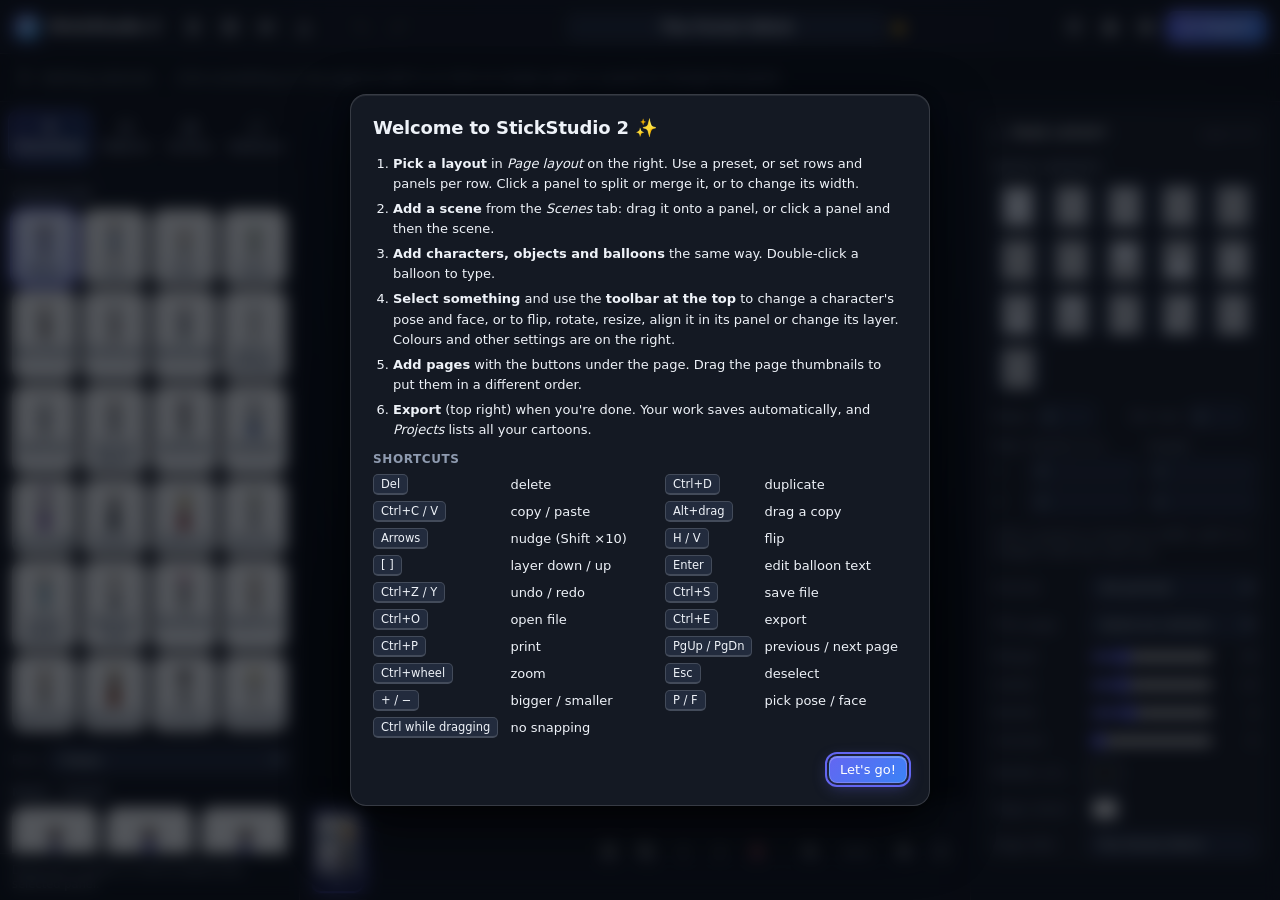
==== index.html @ e7a2b0a2 "StickStudio 2: modern fluid UI with depth and detailed characters, objects, animals & scenes" ====
<!doctype html>
<html lang="en">
<head>
<meta charset="utf-8">
<meta name="viewport" content="width=device-width, initial-scale=1">
<title>StickStudio 2 – Modern Comic Maker</title>
<meta name="color-scheme" content="dark">
<style>
:root {
  color-scheme: dark;
  --bg: #090c12;
  --panel: rgba(20, 25, 35, 0.88);
  --panel-solid: #141923;
  --surface: #1a2130;
  --field: #222b3d;
  --hover: #2b364d;
  --ink: #eef2f8;
  --muted: #8f9bb0;
  --line: rgba(255, 255, 255, 0.08);
  --line-strong: rgba(255, 255, 255, 0.15);
  --accent: #6366f1;
  --accent-2: #3b82f6;
  --accent-soft: rgba(99, 102, 241, 0.18);
  --accent-glow: 0 4px 16px rgba(99, 102, 241, 0.38);
  --danger: #fb7185;
  --thumb: linear-gradient(180deg, #f8fafc 0%, #eef2f7 100%);
  --radius: 10px;
  --top-h: 54px;
  --tool-h: 48px;
  --ease: cubic-bezier(0.22, 1, 0.36, 1);
  --shadow-sm: 0 2px 6px rgba(0, 0, 0, 0.28), inset 0 1px 0 rgba(255, 255, 255, 0.06);
  --shadow-md: 0 10px 30px rgba(0, 0, 0, 0.45), inset 0 1px 0 rgba(255, 255, 255, 0.07);
  --shadow-lg: 0 24px 60px rgba(0, 0, 0, 0.65), 0 4px 16px rgba(0, 0, 0, 0.4);
  font-family: "Inter", "Segoe UI", system-ui, -apple-system, sans-serif;
  font-size: 13px;
  color: var(--ink);
}
* { box-sizing: border-box; }
html, body {
  margin: 0; height: 100%; overflow: hidden;
  background: radial-gradient(circle at 50% 0%, #161d2e 0%, var(--bg) 65%);
}
::-webkit-scrollbar { width: 7px; height: 7px; }
::-webkit-scrollbar-track { background: transparent; }
::-webkit-scrollbar-thumb { background: rgba(255, 255, 255, 0.14); border-radius: 999px; }
::-webkit-scrollbar-thumb:hover { background: rgba(255, 255, 255, 0.25); }

button, select, input, textarea { font: inherit; color: inherit; }
button {
  border: 1px solid var(--line);
  background: var(--field);
  border-radius: 8px;
  padding: 5px 10px;
  cursor: pointer;
  white-space: nowrap;
  box-shadow: var(--shadow-sm);
  transition: transform 0.15s var(--ease), background-color 0.15s var(--ease), border-color 0.15s var(--ease), box-shadow 0.15s var(--ease);
}
button:hover { border-color: var(--line-strong); background: var(--hover); transform: translateY(-1px); }
button:active { transform: translateY(0); }
button.primary {
  background: linear-gradient(135deg, var(--accent) 0%, var(--accent-2) 100%);
  color: #fff;
  border-color: rgba(255, 255, 255, 0.18);
  box-shadow: var(--accent-glow), inset 0 1px 0 rgba(255, 255, 255, 0.25);
}
button.primary:hover { filter: brightness(1.08); transform: translateY(-1px); }
button.danger { color: var(--danger); }
button.on {
  background: var(--accent-soft);
  border-color: var(--accent);
  color: #a5b4fc;
  box-shadow: 0 0 0 1px rgba(99, 102, 241, 0.3);
}
button:disabled { opacity: .4; cursor: default; transform: none; }

/* ---------- top bar */
.topbar {
  height: var(--top-h); display: flex; align-items: center; gap: 10px; padding: 0 14px;
  background: var(--panel); backdrop-filter: blur(18px); -webkit-backdrop-filter: blur(18px);
  border-bottom: 1px solid var(--line);
  box-shadow: 0 4px 20px rgba(0, 0, 0, 0.3);
  position: relative; z-index: 20;
}
.brand {
  display: flex; align-items: center; gap: 8px; font-weight: 800; font-size: 15.5px;
  letter-spacing: -0.02em; margin-right: 6px;
}
.brand svg { filter: drop-shadow(0 2px 8px rgba(99, 102, 241, 0.45)); }
.title-wrap { flex: 1; display: flex; justify-content: center; align-items: center; gap: 6px; min-width: 0; }
.title-input {
  border: 1px solid transparent; border-radius: 10px; padding: 6px 12px; width: 100%; max-width: 320px;
  font-weight: 600; font-size: 14px; background: rgba(255, 255, 255, 0.03); text-align: center;
  transition: all 0.18s var(--ease);
}
.title-input:hover, .title-input:focus {
  border-color: var(--line-strong); background: var(--field); outline: none;
  box-shadow: 0 0 0 3px rgba(99, 102, 241, 0.18);
}
.tb-group { display: flex; align-items: center; gap: 3px; }
.tb-group + .tb-group { padding-left: 10px; margin-left: 2px; border-left: 1px solid var(--line); }
.title-wrap + .tb-group { border-left: 0; }
.spacer { flex: 1; }
button.with-icon { display: inline-flex; align-items: center; gap: 6px; padding: 7px 14px; border-radius: 9px; font-weight: 600; }

/* icon buttons */
.ico { display: block; flex-shrink: 0; }
.ibtn {
  width: 34px; height: 34px; padding: 0; display: inline-flex; align-items: center; justify-content: center;
  border: 1px solid transparent; background: transparent; border-radius: 9px; color: var(--ink);
  box-shadow: none;
  transition: background-color .15s var(--ease), color .15s var(--ease), transform .15s var(--ease);
}
.ibtn:hover { background: var(--hover); border-color: var(--line); transform: translateY(-1px); }
.ibtn:active { transform: translateY(0); }
.ibtn.on { background: var(--accent-soft); color: #a5b4fc; border-color: rgba(99, 102, 241, 0.35); }
.ibtn.danger { color: var(--danger); }
.ibtn.danger:hover { background: rgba(251, 113, 133, 0.14); border-color: rgba(251, 113, 133, 0.25); }
.ibtn:disabled { opacity: .32; background: transparent; transform: none; border-color: transparent; }
.ibtn:focus-visible, button:focus-visible, select:focus-visible, input:focus-visible, summary:focus-visible {
  outline: 2px solid var(--accent); outline-offset: 2px;
}
.ibtn b, .ibtn i { font-size: 15px; font-family: Georgia, serif; }
.ibtn .caps { font-size: 11px; font-weight: 700; letter-spacing: .02em; }

/* context toolbar */
.toolbar {
  height: var(--tool-h); display: flex; align-items: center; gap: 4px; padding: 0 14px;
  background: rgba(16, 20, 28, 0.85); backdrop-filter: blur(14px); -webkit-backdrop-filter: blur(14px);
  border-bottom: 1px solid var(--line); overflow-x: auto; overflow-y: hidden; scrollbar-width: thin;
  position: relative; z-index: 15;
}
.toolbar .tg { display: flex; align-items: center; gap: 3px; padding: 0 8px; border-left: 1px solid var(--line); flex-shrink: 0; }
.tb-sel { display: flex; align-items: center; gap: 8px; padding: 0 10px 0 2px; font-weight: 600; white-space: nowrap; color: var(--ink); flex-shrink: 0; min-width: 120px; }
.tb-sel .ico { color: #818cf8; }
.tb-sel.muted, .tb-sel.muted .ico { color: var(--muted); font-weight: 400; }
.tb-hint { color: var(--muted); padding-left: 10px; white-space: nowrap; overflow: hidden; text-overflow: ellipsis; flex: 1 1 0; min-width: 0; }
.tb-select { height: 30px; max-width: 128px; margin-right: 2px; border-radius: 8px; }
.tb-num { width: 56px; height: 30px; margin-right: 4px; border-radius: 8px; }

/* tooltip */
.tip {
  position: fixed; z-index: 70; pointer-events: none; background: rgba(248, 250, 252, 0.96); color: #0f172a;
  border-radius: 9px; padding: 7px 10px; font-size: 12px; line-height: 1.35;
  box-shadow: 0 12px 30px rgba(0,0,0,.45); max-width: 260px; display: flex; flex-direction: column; gap: 2px;
  backdrop-filter: blur(8px);
}
.tip[hidden] { display: none; }
.tip small { color: #475569; }
.tip kbd { background: #e2e8f0; border-color: #cbd5e1; color: #0f172a; margin-left: 4px; font-size: 11px; }

/* ---------- layout */
.main { display: grid; grid-template-columns: 300px 1fr 310px; height: calc(100% - var(--top-h) - var(--tool-h)); }
.library, .inspector {
  background: var(--panel); backdrop-filter: blur(18px); -webkit-backdrop-filter: blur(18px);
  overflow: hidden; display: flex; flex-direction: column; min-height: 0;
}
.library { border-right: 1px solid var(--line); box-shadow: 4px 0 24px rgba(0,0,0,0.25); z-index: 10; }
.inspector { border-left: 1px solid var(--line); box-shadow: -4px 0 24px rgba(0,0,0,0.25); overflow-y: auto; padding: 6px 0 30px; z-index: 10; }

/* ---------- library */
.lib-tabs { display: flex; gap: 4px; padding: 8px 8px 6px; border-bottom: 1px solid var(--line); background: rgba(0,0,0,0.14); }
.lib-tabs button {
  flex: 1 1 auto; min-width: 0; display: flex; flex-direction: column; align-items: center; gap: 4px; padding: 8px 4px;
  border: 1px solid transparent; border-radius: 10px; background: transparent; box-shadow: none;
  font-weight: 600; font-size: 11.5px; line-height: 1.1; color: var(--muted);
}
.lib-tabs button span { max-width: 100%; overflow: hidden; text-overflow: ellipsis; white-space: nowrap; }
.lib-tabs button:hover { background: rgba(255,255,255,0.06); color: var(--ink); transform: none; }
.lib-tabs button.active, .lib-tabs button.active:hover {
  color: #fff; background: linear-gradient(135deg, rgba(99,102,241,0.35), rgba(59,130,246,0.28));
  border-color: rgba(129, 140, 248, 0.45); box-shadow: 0 2px 10px rgba(99, 102, 241, 0.25);
}
.lib-body { flex: 1; overflow-y: auto; padding: 12px; }
.lib-hint { padding: 9px 12px; color: var(--muted); border-top: 1px solid var(--line); font-size: 11.5px; background: rgba(0,0,0,0.15); }
.lib-section { margin: 6px 0 8px; font-weight: 700; color: var(--muted); text-transform: uppercase; font-size: 11px; letter-spacing: .06em; }
.lib-cat { margin-bottom: 6px; }
.lib-cat > summary.lib-section {
  list-style: none; cursor: pointer; user-select: none; display: flex; align-items: center; gap: 6px;
  padding: 6px 8px; margin: 2px -4px 6px; border-radius: 8px; transition: background-color 0.15s;
}
.lib-cat > summary.lib-section::-webkit-details-marker { display: none; }
.lib-cat > summary.lib-section::before { content: ""; width: 5px; height: 5px; border-right: 1.8px solid currentColor; border-bottom: 1.8px solid currentColor; transform: rotate(-45deg); transition: transform .18s var(--ease); margin-right: 2px; flex-shrink: 0; }
.lib-cat[open] > summary.lib-section::before { transform: rotate(45deg); }
.lib-cat > summary.lib-section:hover { background: rgba(255,255,255,0.06); color: var(--ink); }
.lib-cat > summary.lib-section span { flex: 1; }
.lib-cat > summary.lib-section small { font-weight: 500; opacity: 0.7; }
.grid { display: grid; grid-template-columns: repeat(auto-fill, minmax(80px, 1fr)); gap: 8px; margin-bottom: 14px; }
.grid.small { grid-template-columns: repeat(auto-fill, minmax(54px, 1fr)); gap: 5px; }
.grid.wide { grid-template-columns: repeat(auto-fill, minmax(120px, 1fr)); gap: 8px; }
.thumb {
  border: 1px solid rgba(255,255,255,0.12); border-radius: 12px; background: var(--thumb); padding: 6px 5px; cursor: grab;
  display: flex; flex-direction: column; align-items: center; gap: 4px; user-select: none;
  box-shadow: 0 3px 10px rgba(0,0,0,0.22), inset 0 1px 0 rgba(255,255,255,0.9);
  transition: transform 0.18s var(--ease), box-shadow 0.18s var(--ease), border-color 0.18s var(--ease);
}
.thumb:hover {
  border-color: var(--accent); transform: translateY(-2px) scale(1.02);
  box-shadow: 0 8px 20px rgba(99, 102, 241, 0.28), inset 0 1px 0 #fff;
}
.thumb.sel {
  border-color: var(--accent); background: linear-gradient(180deg, #e0e7ff 0%, #c7d2fe 100%);
  box-shadow: 0 0 0 2px var(--accent), 0 6px 18px rgba(99, 102, 241, 0.35);
}
.thumb svg { width: 100%; height: 66px; pointer-events: none; }
.grid.small .thumb svg { height: 46px; }
.grid.wide .thumb svg { height: 74px; }
.thumb span { font-size: 11px; font-weight: 600; color: #334155; text-align: center; line-height: 1.15; }
.chips { display: flex; flex-wrap: wrap; gap: 5px; margin-bottom: 10px; }
.chips button { padding: 4px 10px; border-radius: 999px; font-size: 12px; }
.lib-row { display: flex; gap: 8px; align-items: center; margin-bottom: 12px; }
.lib-row select { flex: 1; }

/* ---------- stage */
.stage {
  display: flex; flex-direction: column; min-width: 0; min-height: 0; container: stage / inline-size;
  background: radial-gradient(circle at 50% 45%, rgba(99, 102, 241, 0.08) 0%, transparent 60%),
              radial-gradient(rgba(255,255,255,0.06) 1px, transparent 1px);
  background-size: 100% 100%, 22px 22px;
}
.stage-scroll { flex: 1; overflow: auto; position: relative; }
.canvas-wrap { position: relative; padding: 34px; width: max-content; min-width: 100%; display: flex; justify-content: center; }
#page {
  background: #fff; border-radius: 4px;
  box-shadow: var(--shadow-lg);
  touch-action: none; user-select: none; display: block;
}
#page .item { cursor: move; }
#page .panel-bg { cursor: default; }
#page [data-h] { cursor: pointer; }
.stage-scroll.drop-hover #page { outline: 3px dashed var(--accent); outline-offset: 6px; }
.inline-editor {
  position: absolute; resize: none; border: 2px solid var(--accent); border-radius: 8px;
  background: rgba(255,255,255,.98); color: #0f172a; padding: 8px; outline: none; line-height: 1.25; overflow: auto; z-index: 5;
  box-shadow: 0 10px 30px rgba(0,0,0,.4);
}
.pagebar {
  display: flex; align-items: center; gap: 6px; padding: 8px 14px;
  background: var(--panel); backdrop-filter: blur(18px); -webkit-backdrop-filter: blur(18px);
  border-top: 1px solid var(--line); box-shadow: 0 -4px 20px rgba(0,0,0,0.25);
}
.zoom-label { min-width: 54px; height: 30px; padding: 0 8px; border: 0; background: transparent; color: var(--muted); font-variant-numeric: tabular-nums; border-radius: 8px; box-shadow: none; }
.zoom-label:hover { color: var(--ink); background: var(--hover); transform: none; }
.page-tabs { display: flex; gap: 6px; flex: 1; min-width: 0; overflow-x: auto; }
.page-tabs button.active { background: var(--accent); color: #fff; border-color: var(--accent); }

/* ---------- inspector (floating cards) */
.sec {
  margin: 6px 10px; border: 1px solid var(--line); border-radius: 12px;
  background: rgba(255, 255, 255, 0.03); box-shadow: 0 2px 10px rgba(0,0,0,0.18);
  overflow: hidden;
}
.sec > summary {
  list-style: none; cursor: pointer; user-select: none; padding: 11px 12px; display: flex; align-items: center; gap: 8px;
  font-size: 11.5px; text-transform: uppercase; letter-spacing: .06em; font-weight: 700; color: var(--muted);
  transition: background-color 0.15s;
}
.sec > summary::-webkit-details-marker { display: none; }
.sec > summary::before { content: ""; width: 6px; height: 6px; border-right: 2px solid currentColor; border-bottom: 2px solid currentColor; transform: rotate(-45deg); transition: transform .18s var(--ease); margin-right: 2px; }
.sec[open] > summary::before { transform: rotate(45deg); }
.sec > summary span { flex: 1; color: var(--ink); }
.sec > summary small { text-transform: none; letter-spacing: 0; font-weight: 400; }
.sec > summary:hover { background: rgba(255,255,255,0.04); }
.sec-body { padding: 4px 12px 12px; }
.row { display: flex; align-items: center; gap: 8px; margin-bottom: 8px; }
.row > .lbl { width: 86px; flex-shrink: 0; color: var(--muted); white-space: nowrap; overflow: hidden; text-overflow: ellipsis; }
.row.pair { display: grid; grid-template-columns: 1fr 1fr; gap: 10px; }
.row.pair label { display: flex; align-items: center; gap: 8px; min-width: 0; }
.row.pair .lbl { color: var(--muted); white-space: nowrap; }
.row.pair input { width: 100%; min-width: 0; }
.row input[type=range] { flex: 1; min-width: 0; accent-color: var(--accent); }
.row input[type=number] { width: 60px; }
.row select, .row input[type=text] { flex: 1; min-width: 0; }
.row .val { width: 34px; text-align: right; color: var(--muted); font-variant-numeric: tabular-nums; }
.row.check { gap: 8px; cursor: pointer; }
.row.check input { accent-color: var(--accent); }
input[type=color] { width: 34px; height: 28px; padding: 0 2px; border: 1px solid var(--line-strong); border-radius: 7px; background: var(--field); cursor: pointer; }
input[type=number], input[type=text], select, textarea {
  border: 1px solid var(--line); border-radius: 7px; padding: 5px 8px; background: var(--field);
  box-shadow: inset 0 1px 2px rgba(0,0,0,0.2);
}
textarea.text-edit { width: 100%; min-height: 76px; resize: vertical; margin-bottom: 8px; }
.btns { display: flex; flex-wrap: wrap; gap: 5px; margin-bottom: 8px; }
.btns button { flex: 1 0 auto; padding: 6px 8px; }
.rowcols { display: grid; grid-template-columns: auto 1fr 1fr; gap: 4px 8px; align-items: center; margin-bottom: 8px; }
.rowcols span { color: var(--muted); }
.rowcols input { width: 100%; }
.hint { color: var(--muted); font-size: 12px; line-height: 1.4; }
.fx-chips { display: flex; flex-wrap: wrap; gap: 5px; margin-bottom: 8px; }
.fx-chips button { padding: 4px 9px; font-size: 12px; border-radius: 999px; }
.layers { list-style: none; margin: 0; padding: 0; max-height: 180px; overflow-y: auto; border: 1px solid var(--line); border-radius: 8px; background: rgba(0,0,0,0.15); }
.layers li { display: flex; align-items: center; gap: 6px; padding: 5px 8px; border-bottom: 1px solid var(--line); cursor: pointer; transition: background-color 0.12s; }
.layers li:last-child { border-bottom: 0; }
.layers li:hover { background: var(--hover); }
.layers li.sel { background: var(--accent-soft); }
.layers li .nm { flex: 1; overflow: hidden; text-overflow: ellipsis; white-space: nowrap; }
.layers li button { padding: 0 5px; border: 0; background: transparent; box-shadow: none; }

/* ---------- modal / toast */
@keyframes popIn {
  from { opacity: 0; transform: scale(0.96) translateY(6px); }
  to { opacity: 1; transform: scale(1) translateY(0); }
}
.modal {
  position: fixed; inset: 0; background: rgba(4, 7, 13, 0.68); backdrop-filter: blur(8px); -webkit-backdrop-filter: blur(8px);
  display: flex; align-items: center; justify-content: center; z-index: 50; padding: 12px;
}
.modal[hidden] { display: none; }
.modal-card {
  background: var(--panel-solid); border: 1px solid var(--line-strong); border-radius: 16px; padding: 22px;
  width: 420px; max-width: 100%; max-height: 100%; overflow-y: auto;
  box-shadow: var(--shadow-lg), inset 0 1px 0 rgba(255,255,255,0.08);
  animation: popIn 0.2s var(--ease);
}
.modal-card h2 { margin: 0 0 16px; font-size: 18px; font-weight: 700; letter-spacing: -0.01em; }
.modal-card .row:not(.check):not([hidden]) { display: grid; grid-template-columns: 84px minmax(0, 1fr); gap: 4px 10px; }
.modal-card .row.check { justify-content: flex-start; }
.modal-card select, .modal-card .row input[type=text] { width: 100%; min-width: 0; max-width: none; }
.modal-actions { display: flex; justify-content: flex-end; gap: 8px; margin-top: 18px; }
.status { min-height: 18px; color: var(--muted); }
.toast {
  position: fixed; bottom: 74px; left: 50%; transform: translateX(-50%);
  background: rgba(30, 41, 59, 0.95); backdrop-filter: blur(12px); color: #fff;
  padding: 9px 16px; border-radius: 12px; border: 1px solid var(--line-strong);
  z-index: 60; box-shadow: var(--shadow-md); display: flex; align-items: center; gap: 12px;
}
.toast[hidden] { display: none; }

@media (max-width: 1100px) {
  .main { grid-template-columns: 250px 1fr 270px; }
  .brand span { display: none; }
}
@media (max-width: 860px) {
  html, body { overflow: auto; height: auto; }
  .tb-hint { display: none; }
  .main { display: flex; flex-direction: column; height: auto; }
  .stage { order: 1; height: calc(100vh - var(--top-h) - var(--tool-h)); height: calc(100svh - var(--top-h) - var(--tool-h)); min-height: 260px; }
  .inspector { order: 3; overflow: visible; border-left: 0; border-top: 1px solid var(--line); }
  .canvas-wrap { padding: 12px; }
}

/* ---------- additions */
.dirty-mark { color: #fbbf24; font-size: 14px; cursor: help; }
.dirty-mark[hidden] { display: none; }
.pagebar { padding: 6px 12px; }
.page-tabs { align-items: flex-end; padding: 2px 0; }
.page-thumb { position: relative; padding: 4px; display: flex; flex-direction: column; align-items: center; gap: 3px; background: var(--field); flex-shrink: 0; border-radius: 9px; }
.page-thumb svg { height: 58px; width: auto; display: block; background: #fff; border-radius: 3px; pointer-events: none; box-shadow: 0 2px 6px rgba(0,0,0,0.3); }
.page-thumb span { font-size: 11px; color: var(--muted); line-height: 1; }
.page-tabs .page-thumb.active { background: var(--accent-soft); border-color: var(--accent); color: inherit; box-shadow: 0 0 0 1px var(--accent), var(--accent-glow); }
.page-tabs .page-thumb.active span { color: #a5b4fc; font-weight: 700; }
.page-thumb.drop-target { outline: 2px dashed #fbbf24; outline-offset: 2px; }
.layout-gallery { display: grid; grid-template-columns: repeat(auto-fill, minmax(44px, 1fr)); gap: 5px; margin-bottom: 10px; }
.layout-gallery button { padding: 4px; display: flex; justify-content: center; border-radius: 8px; }
.layout-gallery svg { width: 30px; height: 39px; display: block; }
.thumb.mine { position: relative; }
.del-mine { position: absolute; top: 3px; right: 3px; padding: 0 5px; line-height: 16px; font-size: 13px; border-radius: 50%; background: #fff; color: #b91c1c; border-color: #cbd5e1; display: none; box-shadow: 0 2px 4px rgba(0,0,0,0.15); }
.thumb.mine:hover .del-mine { display: block; }
.toast button { background: transparent; border-color: #93c5fd; color: #dbeafe; padding: 3px 10px; box-shadow: none; }
.modal-card.wide { width: 580px; }
.modal-card h2 small { font-weight: 400; font-size: 12px; color: var(--muted); }
.modal-card .row[hidden], .modal-card p[hidden] { display: none; }
.project-list { list-style: none; margin: 0 0 10px; padding: 0; max-height: 50vh; overflow-y: auto; border: 1px solid var(--line); border-radius: 10px; background: rgba(0,0,0,0.18); }
.project-list li { display: flex; align-items: center; gap: 6px; padding: 9px 12px; border-bottom: 1px solid var(--line); }
.project-list li:last-child { border-bottom: 0; }
.project-list li > div { flex: 1; min-width: 0; display: flex; flex-direction: column; }
.project-list li b { overflow: hidden; text-overflow: ellipsis; white-space: nowrap; }
.project-list li small { color: var(--muted); }
.project-list li.current { background: var(--accent-soft); }
.help-steps { padding-left: 20px; line-height: 1.55; margin: 0 0 12px; }
.help-steps li { margin-bottom: 5px; }
.help-h { font-size: 12px; text-transform: uppercase; letter-spacing: .05em; color: var(--muted); margin: 10px 0 8px; }
.shortcut-grid { display: grid; grid-template-columns: auto 1fr auto 1fr; gap: 6px 12px; align-items: center; }
kbd { background: var(--field); border: 1px solid var(--line-strong); border-bottom-width: 2px; border-radius: 5px; padding: 2px 7px; font-family: inherit; font-size: 11.5px; white-space: nowrap; justify-self: start; }
@media print { body > *:not(#printFrame) { display: none !important; } }

/* ---------- pose / face picker */
.pick {
  height: 32px; display: inline-flex; align-items: center; gap: 6px; padding: 0 8px 0 3px; border-radius: 9px;
  border: 1px solid var(--line); background: var(--field); max-width: 170px;
}
.pick.open { border-color: var(--accent); background: var(--accent-soft); }
.pick-art { width: 26px; height: 26px; background: #f8fafc; border-radius: 7px; display: flex; overflow: hidden; flex-shrink: 0; }
.pick-art svg { width: 100%; height: 100%; display: block; }
.pick-lbl { overflow: hidden; text-overflow: ellipsis; white-space: nowrap; }
.pick .ico { color: var(--muted); }
.toolbar .pick + .pick { margin-left: 4px; }
.row .pick { flex: 1; max-width: none; min-width: 0; }
.row .pick .pick-lbl { flex: 1; text-align: left; }
.picker {
  position: fixed; z-index: 65; width: 410px; max-width: calc(100vw - 16px); max-height: min(70vh, 560px); display: flex; flex-direction: column;
  background: var(--panel-solid); border: 1px solid var(--line-strong); border-radius: 16px;
  box-shadow: var(--shadow-lg); overflow: hidden; animation: popIn 0.16s var(--ease);
}
.picker[hidden] { display: none; }
.picker.faces { width: 330px; }
.picker-head { display: flex; align-items: baseline; gap: 8px; padding: 11px 14px 9px; border-bottom: 1px solid var(--line); }
.picker-grid { display: grid; grid-template-columns: repeat(5, 1fr); gap: 7px; padding: 11px; overflow-y: auto; }
.picker.faces .picker-grid { grid-template-columns: repeat(4, 1fr); }
.picker .thumb { cursor: pointer; padding: 5px 3px; }
.picker .thumb:hover { background: var(--thumb); }
.picker .thumb.sel, .picker .thumb.sel:hover { background: linear-gradient(180deg, #e0e7ff 0%, #c7d2fe 100%); }
.picker .thumb svg { height: 58px; }
.picker.faces .thumb svg { height: 44px; }
.picker .thumb span { font-size: 10.5px; }
.picker .thumb:focus-visible { outline: 2px solid var(--accent); outline-offset: 1px; }

/* ---------- toolbar compact & menus */
.toolbar.compact { padding: 0 8px; }
.toolbar.compact .tg { padding: 0 3px; }
.toolbar.compact .tb-sel { min-width: 0; padding-right: 6px; }
.toolbar.compact .tb-sel span, .toolbar.compact > .tg .pick-lbl { display: none; }
.toolbar.compact > .tg .pick { padding-right: 4px; gap: 2px; }
.toolbar.compact > .tg .tb-select { max-width: 92px; }
.toolbar.compact > .tg .tb-num { width: 48px; }
.tb-more { flex-shrink: 0; padding-left: 4px; border-left: 1px solid var(--line); }
.tb-more[hidden] { display: none; }
.tb-menu {
  position: fixed; z-index: 64; display: flex; flex-direction: column; gap: 2px; padding: 7px; min-width: 224px; max-width: calc(100vw - 16px);
  background: var(--panel-solid); border: 1px solid var(--line-strong); border-radius: 14px; box-shadow: var(--shadow-lg);
  animation: popIn 0.16s var(--ease);
}
.tb-menu[hidden] { display: none; }
.tb-menu-row { display: flex; flex-direction: column; gap: 2px; padding: 4px 4px 6px; }
.tb-menu-row + .tb-menu-row { border-top: 1px solid var(--line); padding-top: 8px; }
.tb-menu-lbl { font-size: 11px; text-transform: uppercase; letter-spacing: .05em; color: var(--muted); font-weight: 700; padding: 0 2px; }
.tb-menu .tg { border-left: 0; padding: 0; flex-wrap: wrap; }

@container stage (max-width: 520px) {
  .pagebar { flex-wrap: wrap; row-gap: 4px; padding: 6px 8px; }
  .page-tabs { flex-basis: 100%; }
  .pagebar .tb-group { flex-shrink: 0; }
  .pagebar .tb-group + .tb-group { margin-left: auto; }
  .pagebar .ibtn { width: 32px; height: 32px; }
  .pagebar .zoom-label { min-width: 44px; }
  .pagebar .zoom-fit { display: none; }
  .canvas-wrap { padding: 12px; }
}

.app-extra { display: flex; align-items: center; gap: 2px; }
.app-more { display: none; }
.title-input { min-width: 0; text-overflow: ellipsis; }
.app-menu {
  position: fixed; z-index: 66; display: flex; flex-direction: column; min-width: 220px; padding: 6px;
  background: var(--panel-solid); border: 1px solid var(--line-strong); border-radius: 14px; box-shadow: var(--shadow-lg);
  animation: popIn 0.16s var(--ease);
}
.app-menu[hidden] { display: none; }
.app-menu button { display: flex; align-items: center; gap: 10px; width: 100%; padding: 8px 10px; border: 0; background: transparent; border-radius: 8px; text-align: left; box-shadow: none; }
.app-menu button:hover, .app-menu button:focus-visible { background: var(--hover); transform: none; }
.app-menu button .ico { color: var(--muted); }
.app-menu kbd { margin-left: auto; color: var(--muted); }
.app-menu hr { border: 0; border-top: 1px solid var(--line); margin: 4px 2px; width: auto; }
@media (max-width: 760px) {
  .app-file, .app-extra { display: none; }
  .app-more { display: block; }
  .app-file + .tb-group { border-left: 0; padding-left: 0; margin-left: 0; }
}
@media (max-width: 480px) {
  .topbar { gap: 4px; padding: 0 8px; }
  .brand { margin-right: 0; }
  .tb-group + .tb-group { padding-left: 4px; }
  button.with-icon { padding: 7px 9px; }
  .with-icon .btn-txt { display: none; }
  .title-input { padding: 6px 6px; font-size: 13px; }
}
@media (max-width: 360px) { .brand { display: none; } }

@media (max-height: 560px) {
  .page-thumb svg { height: 38px; }
  .pagebar { padding-top: 4px; padding-bottom: 4px; }
}

@media (max-width: 480px) {
  .modal { padding: 8px; }
  .modal-card { padding: 16px; }
  .modal-card .row:not(.check):not([hidden]) { grid-template-columns: minmax(0, 1fr); gap: 4px; color: var(--muted); }
  .modal-card .row select, .modal-card .row input { color: var(--ink); }
  .modal-actions button { flex: 1; }
}

@media (max-width: 480px) {
  .project-list li { flex-wrap: wrap; row-gap: 8px; }
  .project-list li > div { flex-basis: 100%; }
  .project-list li b { white-space: normal; overflow-wrap: anywhere; }
  .project-list li button { flex: 1; }
}

@media (max-width: 560px) {
  .shortcut-grid { grid-template-columns: auto minmax(0, 1fr); gap: 6px 12px; }
  .help-steps { padding-left: 18px; }
}

.narrow-only, .touch-only, .menu-only { display: none; }
@media (max-width: 860px) { .wide-only { display: none; } .narrow-only { display: inline; } }
@media (max-width: 760px) { .menu-only { display: inline; } }
@media (hover: none) and (pointer: coarse) { .mouse-only { display: none; } .touch-only { display: inline; } }
@media (hover: none) and (pointer: coarse) { #helpModal .help-h, #helpModal .shortcut-grid { display: none; } }

.sheet-head, .lib-fab, .lib-backdrop { display: none; }
@media (max-width: 860px) {
  .stage { position: relative; }
  .lib-fab {
    display: flex; align-items: center; justify-content: center; position: absolute; right: 14px; bottom: 110px; z-index: 6;
    width: 56px; height: 56px; padding: 0; border-radius: 50%; border: 0;
    background: linear-gradient(135deg, var(--accent) 0%, var(--accent-2) 100%); color: #fff;
    box-shadow: var(--accent-glow), 0 8px 24px rgba(0,0,0,.5);
  }
  .lib-fab .ico { width: 26px; height: 26px; stroke-width: 2.2; }
  .library {
    position: fixed; left: 0; right: 0; bottom: 0; z-index: 45; height: min(72vh, 620px); height: min(72svh, 620px);
    border: 0; border-top: 1px solid var(--line-strong); border-radius: 20px 20px 0 0; box-shadow: 0 -14px 44px rgba(0,0,0,.6);
    transform: translateY(105%); visibility: hidden; transition: transform .24s var(--ease), visibility 0s linear .24s;
  }
  body.lib-open .library { transform: none; visibility: visible; transition: transform .24s var(--ease); }
  .lib-backdrop { display: block; position: fixed; inset: 0; z-index: 44; background: rgba(0,0,0,.55); backdrop-filter: blur(4px); }
  .lib-backdrop[hidden] { display: none; }
  .sheet-head { display: flex; align-items: center; gap: 8px; padding: 14px 8px 2px 16px; position: relative; }
  .sheet-head b { flex: 1; font-size: 15px; }
  .sheet-grip { position: absolute; top: 6px; left: 50%; width: 40px; height: 4px; margin-left: -20px; border-radius: 2px; background: var(--line-strong); }
}
@media (max-width: 860px) and (prefers-reduced-motion: reduce) { .library, body.lib-open .library { transition: none; } }

</style>
</head>
<body>
<header class="topbar">
  <div class="brand"><svg viewBox="0 0 36 36" width="26" height="26"><defs><linearGradient id="brandGrad" x1="0" y1="0" x2="1" y2="1"><stop offset="0%" stop-color="#818cf8"/><stop offset="100%" stop-color="#38bdf8"/></linearGradient></defs><rect x="2" y="2" width="32" height="32" rx="9" fill="url(#brandGrad)"/><path d="M11,10 H25 V19 H17 L12,24 V19 H11 Z" fill="#fff"/><circle cx="15" cy="14.5" r="1.4" fill="#4f46e5"/><circle cx="18.5" cy="14.5" r="1.4" fill="#4f46e5"/><circle cx="22" cy="14.5" r="1.4" fill="#4f46e5"/></svg><span>StickStudio 2</span></div>
  <div class="tb-group app-file">
    <button class="ibtn" data-act="new" data-icon="new" data-tip="New cartoon" data-sub="The current one stays in Projects"></button>
    <button class="ibtn" data-act="projects" data-icon="projects" data-tip="Projects" data-sub="Your cartoons stored in this browser"></button>
    <button class="ibtn" data-act="open" data-icon="open" data-tip="Open project file" data-key="Ctrl+O"></button>
    <button class="ibtn" data-act="save" data-icon="save" data-tip="Save project file" data-key="Ctrl+S"></button>
    <input type="file" id="fileOpen" accept=".json,application/json" hidden>
  </div>
  <div class="tb-group">
    <button class="ibtn" data-act="undo" id="btnUndo" data-icon="undo" data-tip="Undo" data-key="Ctrl+Z"></button>
    <button class="ibtn" data-act="redo" id="btnRedo" data-icon="redo" data-tip="Redo" data-key="Ctrl+Y"></button>
  </div>
  <div class="title-wrap">
    <input id="docTitle" class="title-input" type="text" spellcheck="false" aria-label="Cartoon title" title="Cartoon title (also used as the file name)">
    <span id="dirtyMark" class="dirty-mark" title="Changes not yet saved to a file (your work is still kept in the browser)" hidden>●</span>
  </div>
  <div class="tb-group tb-right">
    <div class="app-extra">
      <button class="ibtn" data-act="help" data-icon="help" data-tip="Help &amp; shortcuts" data-key="F1"></button>
      <button class="ibtn" data-act="print" data-icon="print" data-tip="Print" data-key="Ctrl+P"></button>
      <button class="ibtn" data-act="png" data-icon="image" data-tip="Export images" data-sub="PNG, ZIP or one long strip"></button>
    </div>
    <!-- narrow screens: the file buttons, Help, Print and Images move into this menu -->
    <div class="app-more">
      <button class="ibtn" data-appmore data-icon="more" data-tip="More" aria-haspopup="true" aria-expanded="false" aria-controls="appMenu"></button>
      <div id="appMenu" class="app-menu" role="menu" aria-label="More" hidden>
        <button role="menuitem" data-act="new" data-mi="new">New cartoon</button>
        <button role="menuitem" data-act="projects" data-mi="projects">Projects</button>
        <button role="menuitem" data-act="open" data-mi="open">Open file…<kbd>Ctrl+O</kbd></button>
        <button role="menuitem" data-act="save" data-mi="save">Save file<kbd>Ctrl+S</kbd></button>
        <hr>
        <button role="menuitem" data-act="print" data-mi="print">Print<kbd>Ctrl+P</kbd></button>
        <button role="menuitem" data-act="png" data-mi="image">Export images</button>
        <hr>
        <button role="menuitem" data-act="help" data-mi="help">Help &amp; shortcuts<kbd>F1</kbd></button>
      </div>
    </div>
    <button data-act="pdf" class="primary with-icon" data-icon-left="export" data-tip="Export the finished cartoon as PDF" data-key="Ctrl+E" aria-label="Export"><span class="btn-txt">Export</span></button>
  </div>
</header>
<div id="toolbar" class="toolbar" role="toolbar" aria-label="Edit the selection"></div>

<main class="main">
  <aside class="library" id="library" aria-label="Library">
    <!-- phones: the library is a sheet that slides up from the bottom (opened with the + button on the canvas) -->
    <div class="sheet-head"><span class="sheet-grip" aria-hidden="true"></span><b>Add to the page</b><button class="ibtn" data-act="closeLib" data-icon="close" data-tip="Close" aria-label="Close the library"></button></div>
    <nav class="lib-tabs" role="tablist" aria-label="Library">
      <button data-tab="characters" data-tab-icon="figure" class="active" role="tab" aria-selected="true" title="Characters"><span>Characters</span></button>
      <button data-tab="objects" data-tab-icon="object" role="tab" aria-selected="false" title="Objects"><span>Objects</span></button>
      <button data-tab="scenes" data-tab-icon="scene" role="tab" aria-selected="false" title="Scenes"><span>Scenes</span></button>
      <button data-tab="balloons" data-tab-icon="balloon" role="tab" aria-selected="false" title="Balloons"><span>Balloons</span></button>
    </nav>
    <div id="libBody" class="lib-body"></div>
    <div class="lib-hint"><span class="mouse-only">Drag onto a panel, or click to add to the selected panel.</span><span class="touch-only">Tap a panel on the page, then tap something here to add it.</span></div>
  </aside>

  <div id="libBackdrop" class="lib-backdrop" hidden></div>

  <section class="stage">
    <button id="libFab" class="lib-fab" data-act="openLib" data-icon="plus" data-tip="Add characters, objects, scenes or balloons" aria-label="Add characters, objects, scenes or balloons" aria-controls="library" aria-expanded="false"></button>
    <div id="stageScroll" class="stage-scroll">
      <div id="canvasWrap" class="canvas-wrap">
        <svg id="page" xmlns="http://www.w3.org/2000/svg"></svg>
        <textarea id="inlineEditor" class="inline-editor" spellcheck="true" hidden></textarea>
      </div>
    </div>
    <div class="pagebar">
      <div id="pageTabs" class="page-tabs"></div>
      <div class="tb-group">
        <button class="ibtn" data-act="addPage" data-icon="pageAdd" data-tip="Add page" data-sub="New page with the same layout"></button>
        <button class="ibtn" data-act="dupPage" data-icon="duplicate" data-tip="Duplicate page"></button>
        <button class="ibtn" data-act="pageLeft" data-icon="chevL" data-tip="Move page left"></button>
        <button class="ibtn" data-act="pageRight" data-icon="chevR" data-tip="Move page right"></button>
        <button class="ibtn danger" data-act="delPage" data-icon="trash" data-tip="Delete page"></button>
      </div>
      <div class="tb-group zoom-group">
        <button class="ibtn" data-act="zoomOut" data-icon="zoomOut" data-tip="Zoom out" data-key="Ctrl+wheel"></button>
        <button id="zoomLabel" class="zoom-label" data-act="zoomFit" data-tip="Fit page to window">100%</button>
        <button class="ibtn" data-act="zoomIn" data-icon="zoomIn" data-tip="Zoom in" data-key="Ctrl+wheel"></button>
        <button class="ibtn zoom-fit" data-act="zoomFit" data-icon="fit" data-tip="Fit page to window"></button>
      </div>
    </div>
  </section>

  <aside id="inspector" class="inspector"></aside>
</main>

<div id="modal" class="modal" hidden>
  <div class="modal-card">
    <h2>Export</h2>
    <label class="row">Export as
      <select id="exType">
        <option value="pdf">PDF – images (best compatibility)</option>
        <option value="vector">PDF – vector, selectable text</option>
        <option value="png">PNG – one image per page</option>
        <option value="zip">PNG – all pages in a .zip</option>
        <option value="strip">PNG – all pages in one long image</option>
      </select>
    </label>
    <label class="row">Pages
      <select id="pdfPages"><option value="all">All pages</option><option value="current">Current page only</option><option value="range">Page range…</option></select>
    </label>
    <label class="row" id="rangeRow" hidden>Range <input type="text" id="pdfRange" placeholder="e.g. 1-3, 5"></label>
    <label class="row" id="dpiRow">Quality
      <select id="pdfDpi"><option value="150">Draft (150 dpi)</option><option value="220" selected>Good (220 dpi)</option><option value="300">Print (300 dpi)</option></select>
    </label>
    <label class="row">File name <input type="text" id="exName"></label>
    <label class="row check"><input type="checkbox" id="pdfMono"> Black &amp; white</label>
    <label class="row check" id="marksRow"><input type="checkbox" id="pdfMarks"> Crop marks (for a print shop)</label>
    <p id="vectorHint" class="hint" hidden>Your browser's print window opens. Choose <b>“Save as PDF”</b> as the printer. Text stays sharp and selectable.</p>
    <div id="pdfStatus" class="status"></div>
    <div class="modal-actions">
      <button data-act="closeModal">Cancel</button>
      <button data-act="doPdf" class="primary" id="exGo">Export</button>
    </div>
  </div>
</div>

<div id="projectsModal" class="modal" hidden>
  <div class="modal-card wide">
    <h2>Your cartoons <small class="hint">(kept in this browser)</small></h2>
    <ul id="projectList" class="project-list"></ul>
    <p class="hint">Tip: use <b>Save</b> to keep a file copy as well. Clearing your browser data removes this list.</p>
    <div class="modal-actions">
      <button data-act="new">+ New cartoon</button>
      <button data-act="closeModal" class="primary">Close</button>
    </div>
  </div>
</div>

<div id="helpModal" class="modal" hidden>
  <div class="modal-card wide">
    <h2>Welcome to StickStudio 2 ✨</h2>
    <ol class="help-steps">
      <li><b>Pick a layout</b> in <i>Page layout</i> <span class="wide-only">on the right</span><span class="narrow-only">below the page</span>. Use a preset, or set rows and panels per row. <span class="mouse-only">Click</span><span class="touch-only">Tap</span> a panel to split or merge it, or to change its width.</li>
      <li><b>Add a scene</b> from the <i>Scenes</i> tab<span class="narrow-only"> (the <b>+</b> button opens the library)</span>: <span class="mouse-only">drag it onto a panel, or click a panel and then the scene.</span><span class="touch-only">tap a panel, then tap the scene.</span></li>
      <li><b>Add characters, objects and balloons</b> the same way. <span class="mouse-only">Double-click</span><span class="touch-only">Double-tap</span> a balloon to type.</li>
      <li><b>Select something</b> and use the <b>toolbar at the top</b> to change a character's pose and face, or to flip, rotate, resize, align it in its panel or change its layer. Colours and other settings are <span class="wide-only">on the right</span><span class="narrow-only">below the page</span>.</li>
      <li><b>Add pages</b> with the buttons under the page. <span class="mouse-only">Drag the page thumbnails to put them in a different order.</span><span class="touch-only">Use the ◀ ▶ buttons to move a page.</span></li>
      <li><b>Export</b> (top right) when you're done. Your work saves automatically, and <i>Projects</i><span class="menu-only"> in the ⋯ menu</span> lists all your cartoons.</li>
    </ol>
    <h3 class="help-h">Shortcuts</h3>
    <div class="shortcut-grid">
      <kbd>Del</kbd><span>delete</span><kbd>Ctrl+D</kbd><span>duplicate</span>
      <kbd>Ctrl+C / V</kbd><span>copy / paste</span><kbd>Alt+drag</kbd><span>drag a copy</span>
      <kbd>Arrows</kbd><span>nudge (Shift ×10)</span><kbd>H / V</kbd><span>flip</span>
      <kbd>[ ]</kbd><span>layer down / up</span><kbd>Enter</kbd><span>edit balloon text</span>
      <kbd>Ctrl+Z / Y</kbd><span>undo / redo</span><kbd>Ctrl+S</kbd><span>save file</span>
      <kbd>Ctrl+O</kbd><span>open file</span><kbd>Ctrl+E</kbd><span>export</span>
      <kbd>Ctrl+P</kbd><span>print</span><kbd>PgUp / PgDn</kbd><span>previous / next page</span>
      <kbd>Ctrl+wheel</kbd><span>zoom</span><kbd>Esc</kbd><span>deselect</span><kbd>+ / −</kbd><span>bigger / smaller</span><kbd>P / F</kbd><span>pick pose / face</span><kbd>Ctrl while dragging</kbd><span>no snapping</span>
    </div>
    <div class="modal-actions"><button data-act="closeModal" class="primary">Let's go!</button></div>
  </div>
</div>

<div id="toast" class="toast" hidden></div>
<div id="tip" class="tip" role="tooltip" hidden></div>
<div id="picker" class="picker" role="dialog" hidden></div>

<script>
/* StickStudio 2 – detailed parametric character engine.
 * Every figure = character (layered outfit + proportions + hair/gear) × pose (joint angles) × expression × effects.
 * Angles are absolute, in degrees: 0 = straight down, 90 = forward (+x), -90 = backward, 180 = up.
 * Figures are drawn facing right; flipping is done by the item transform.
 */
(function () {
  const NW = 120, NH = 220;           // native box
  const GROUND = 212;                 // ground line inside native box
  const PAPER = '#ffffff';
  const SKIN = '#fde2c8';
  const SKIN_SHADE = '#f3c39d';

  const PROPORTIONS = {
    adult: { torso: 52, neck: 7, upper: 29, lower: 28, thigh: 38, shin: 38, head: 17 },
    kid:   { torso: 40, neck: 6, upper: 23, lower: 22, thigh: 29, shin: 29, head: 18 }
  };

  // ---------------------------------------------------------------- poses (preserved)
  // la/ra = left/right arm [upper, forearm], ll/rl = legs [thigh, shin]
  const POSES = {
    stand:    { name: 'Stand',        view: 'front', la: [-14, -8],  ra: [14, 8],    ll: [-9, -5],  rl: [9, 5] },
    hips:     { name: 'Hands on hips',view: 'front', la: [-55, 35],  ra: [55, -35],  ll: [-11, -6], rl: [11, 6] },
    walk:     { name: 'Walk',         view: 'side', lean: 4, la: [-28, -12], ra: [28, 45], ll: [-22, -12], rl: [24, 6] },
    run:      { name: 'Run',          view: 'side', lean: 18, la: [-55, -110], ra: [55, 140], ll: [-35, -85], rl: [75, 10], fxAuto: ['speed'] },
    panic:    { name: 'Panic run',    view: 'side', lean: 14, la: [150, 175], ra: [-150, -175], ll: [-35, -85], rl: [70, 5] },
    jump:     { name: 'Jump for joy', view: 'front', la: [-140, -165], ra: [140, 165], ll: [-55, 15], rl: [55, -15], lift: 26 },
    cheer:    { name: 'Cheer',        view: 'front', la: [-150, -170], ra: [150, 170], ll: [-12, -6], rl: [12, 6] },
    wave:     { name: 'Wave / Hello', view: 'front', la: [-14, -8], ra: [125, 170], ll: [-9, -5], rl: [9, 5] },
    point:    { name: 'Point',        view: 'side', la: [-18, -6], ra: [88, 90], ll: [-12, -6], rl: [12, 4] },
    think:    { name: 'Think',        view: 'front', la: [-40, 50], ra: [25, 168], ll: [-9, -5], rl: [9, 5] },
    scratch:  { name: 'Confused',     view: 'front', la: [-16, -10], ra: [150, -120], ll: [-9, -5], rl: [9, 5] },
    shock:    { name: 'Shocked',      view: 'front', la: [-45, 160], ra: [45, -160], ll: [-10, -4], rl: [10, 4] },
    shrug:    { name: 'Shrug',        view: 'front', la: [-70, -150], ra: [70, 150], ll: [-9, -5], rl: [9, 5] },
    angry:    { name: 'Angry',        view: 'front', la: [-60, 5],   ra: [60, -5],   ll: [-24, -10], rl: [24, 10] },
    fight:    { name: 'Fight stance', view: 'side', lean: 6, la: [30, 150], ra: [70, 160], ll: [-24, -14], rl: [26, 6] },
    punch:    { name: 'Punch',        view: 'side', lean: 12, la: [-30, 150], ra: [90, 90], ll: [-30, -20], rl: [30, 5] },
    kick:     { name: 'Kick',         view: 'side', lean: -12, la: [-80, -120], ra: [60, 140], ll: [-4, -4], rl: [85, 95] },
    carry:    { name: 'Hold out',     view: 'side', la: [45, 95], ra: [55, 95], ll: [-10, -5], rl: [10, 5] },
    sit:      { name: 'Sit (chair)',  view: 'side', la: [25, 85], ra: [35, 90], ll: [88, 2], rl: [92, -2] },
    sitfloor: { name: 'Sit (floor)',  view: 'side', lean: -8, dx: -18, la: [40, 95], ra: [50, 100], ll: [120, 60], rl: [112, 52], ground: 'hip' },
    kneel:    { name: 'Kneel',        view: 'side', la: [-15, -5], ra: [20, 8], ll: [2, -92], rl: [90, 0] },
    pray:     { name: 'Kneel & bow',  view: 'side', lean: 25, head: 20, la: [70, 150], ra: [75, 150], ll: [2, -92], rl: [90, 0] },
    lean:     { name: 'Lean on wall', view: 'side', lean: -6, la: [-20, -10], ra: [150, 172], ll: [16, -8], rl: [-6, 6] },
    dance:    { name: 'Dance',        view: 'front', la: [-60, 30], ra: [140, 170], ll: [-6, -4], rl: [55, 10] },
    tiptoe:   { name: 'Sneak',        view: 'side', lean: 18, la: [60, 130], ra: [40, 110], ll: [-25, -60], rl: [40, -10] },
    fall:     { name: 'Fall over',    view: 'side', lean: -35, dx: 16, la: [-160, -130], ra: [150, 120], ll: [40, 70], rl: [70, 100], lift: 10 },
    sad:      { name: 'Sad / slump',  view: 'side', lean: 10, head: 28, la: [8, 14], ra: [14, 20], ll: [-6, -3], rl: [6, 3] },
    bow:      { name: 'Bow',          view: 'side', lean: 55, head: 25, dx: -22, la: [5, 15], ra: [25, 35], ll: [-4, -2], rl: [4, 2] },
    hug:      { name: 'Arms open',    view: 'front', la: [-100, -125], ra: [100, 125], ll: [-9, -5], rl: [9, 5] },
    fly:      { name: 'Fly / super',  view: 'side', lean: 78, dx: -34, la: [70, 60], ra: [100, 100], ll: [-80, -88], rl: [-72, -95], lift: 40 },
    victory:  { name: 'Victory',      view: 'front', la: [-25, -15], ra: [155, 175], ll: [-20, -10], rl: [20, 10] },
    flex:     { name: 'Flex',         view: 'front', la: [-85, 165], ra: [85, -165], ll: [-16, -8], rl: [16, 8] },
    crossed:  { name: 'Arms crossed', view: 'front', la: [-35, 95], ra: [35, -95], ll: [-8, -4], rl: [8, 4] },
    facepalm: { name: 'Facepalm',     view: 'front', lean: 6, head: 16, la: [-14, -8], ra: [110, -135], ll: [-9, -5], rl: [9, 5] },
    dab:      { name: 'Dab',          view: 'side', lean: 8, head: 24, la: [105, 115], ra: [65, -135], ll: [-18, -10], rl: [22, 6] },
    salute:   { name: 'Salute',       view: 'front', la: [-12, -6], ra: [80, -145], ll: [-7, -4], rl: [7, 4] },
    clap:     { name: 'Clap',         view: 'side', la: [45, 115], ra: [60, 130], ll: [-9, -5], rl: [9, 5] },
    meditate: { name: 'Meditate',     view: 'front', la: [-45, -15], ra: [45, 15], ll: [-75, 70], rl: [75, -70], ground: 'hip', lift: 14 },
    crouch:   { name: 'Crouch',       view: 'side', lean: 32, head: 15, la: [-30, 20], ra: [40, 110], ll: [75, -55], rl: [95, -25] },
    reach:    { name: 'Reach up',     view: 'side', lean: 10, la: [130, 165], ra: [155, 178], ll: [-20, -45], rl: [45, 10] },
    splitjump:{ name: 'Star jump',    view: 'front', la: [-130, -155], ra: [130, 155], ll: [-85, -80], rl: [85, 80], lift: 32 },
    sleep:    { name: 'Sleep / Lie',  view: 'side', lean: 84, dx: -10, la: [95, 110], ra: [85, 100], ll: [-88, -90], rl: [-82, -85], ground: 'hip', fxAuto: ['zzz'] },
  };

  // ---------------------------------------------------------------- completely new detailed character cast
  const CHARACTERS = {
    maya:      { name: 'Maya',        prop: 'adult', skin: '#fde2c8', top: '#6366f1', pants: '#2c3e50', shoes: '#ffffff', hair: 'bob',    hairCol: '#3b2820', style: 'hoodie',   glasses: true },
    leo:       { name: 'Leo',         prop: 'adult', skin: '#f5cfa8', top: '#3b82f6', pants: '#34495e', shoes: '#e17055', hair: 'spiky',  hairCol: '#2d231e', style: 'jacket',   collar: true },
    zoe:       { name: 'Zoe',         prop: 'kid',   skin: '#fde2c8', top: '#f59e0b', pants: '#2980b9', shoes: '#ef4444', hair: 'buns',   hairCol: '#6b3e26', style: 'overalls' },
    sam:       { name: 'Sam',         prop: 'kid',   skin: '#d9a06c', top: '#10b981', pants: '#34495e', shoes: '#ffffff', hair: 'curly',  hairCol: '#1f1916', style: 'tee',      hat: 'cap', backpack: true },
    exec:      { name: 'Executive',   prop: 'adult', skin: '#f5cfa8', top: '#1e293b', pants: '#1e293b', shoes: '#111827', hair: 'parted', hairCol: '#4a3728', style: 'suit',     tie: '#ef4444', handR: 'briefcase' },
    prof:      { name: 'Professor',   prop: 'adult', skin: '#fde2c8', top: '#8d6e63', pants: '#4e342e', shoes: '#2d1e18', hair: 'wavy',   hairCol: '#cbd5e1', style: 'tweed',    beard: 'trim', glasses: true, handR: 'book' },
    cyber:     { name: 'Cyberpunk',   prop: 'adult', skin: '#f3d2b8', top: '#1e1b4b', pants: '#0f172a', shoes: '#06b6d4', hair: 'mohawk', hairCol: '#ec4899', style: 'tech',     visor: '#06b6d4', accent: '#22d3ee' },
    ranger:    { name: 'Space Ranger',prop: 'adult', skin: '#fde2c8', top: '#f8fafc', pants: '#e2e8f0', shoes: '#334155', hair: 'none',   hairCol: '#333',    style: 'spacesuit',hat: 'astro', jetpack: true, accent: '#f97316' },
    android:   { name: 'Android',     prop: 'adult', skin: '#e2e8f0', top: '#475569', pants: '#334155', shoes: '#1e293b', hair: 'none',   hairCol: '#333',    style: 'cyber',    robot: true, accent: '#38bdf8' },
    agent:     { name: 'Secret Agent',prop: 'adult', skin: '#f5cfa8', top: '#334155', pants: '#1e293b', shoes: '#0f172a', hair: 'slick',  hairCol: '#1e1b18', style: 'trench',   shades: true, ear: true },
    shinobi:   { name: 'Shinobi',     prop: 'adult', skin: '#f5cfa8', top: '#1e293b', pants: '#0f172a', shoes: '#1e293b', hair: 'spiky',  hairCol: '#0f172a', style: 'shinobi',  hat: 'ninja', scarf: '#ef4444', handR: 'sword' },
    paladin:   { name: 'Paladin',     prop: 'adult', skin: '#fde2c8', top: '#cbd5e1', pants: '#94a3b8', shoes: '#475569', hair: 'none',   hairCol: '#333',    style: 'plate',    hat: 'helmet', cape: '#2563eb', handR: 'sword', handL: 'shield' },
    archmage:  { name: 'Archmage',    prop: 'adult', skin: '#f5cfa8', top: '#4c1d95', pants: '#2e1065', shoes: '#1e1b4b', hair: 'long',   hairCol: '#e2e8f0', style: 'mage',     hat: 'wizard', beard: 'long', handL: 'staff' },
    rogue:     { name: 'Rogue',       prop: 'adult', skin: '#e6b89c', top: '#374151', pants: '#1f2937', shoes: '#111827', hair: 'bob',    hairCol: '#1f2937', style: 'leather',  hood: '#1f2937', cape: '#374151', handR: 'cutlass' },
    valkyrie:  { name: 'Valkyrie',    prop: 'adult', skin: '#fde2c8', top: '#e2e8f0', pants: '#334155', shoes: '#475569', hair: 'long',   hairCol: '#fbbf24', style: 'plate',    hat: 'valkyrie', cape: '#dc2626', handR: 'spear' },
    barista:   { name: 'Barista',     prop: 'adult', skin: '#d9a06c', top: '#f8fafc', pants: '#334155', shoes: '#451a03', hair: 'curly',  hairCol: '#291d18', style: 'apron',    hat: 'beanie', accent: '#15803d', handR: 'cup' },
    medic:     { name: 'Field Medic', prop: 'adult', skin: '#fde2c8', top: '#0ea5e9', pants: '#0284c7', shoes: '#ffffff', hair: 'ponytail',hairCol: '#5c3a21', style: 'scrubs',   stethoscope: true },
    chef:      { name: 'Master Chef', prop: 'adult', skin: '#f5cfa8', top: '#ffffff', pants: '#1e293b', shoes: '#111827', hair: 'parted', hairCol: '#3e2723', style: 'chef',     hat: 'chef', mustache: true, handR: 'pan' },
    rockstar:  { name: 'Rockstar',    prop: 'adult', skin: '#fde2c8', top: '#18181b', pants: '#3f3f46', shoes: '#09090b', hair: 'rock',   hairCol: '#be185d', style: 'leather',  shades: true, scarf: '#a855f7' },
    explorer:  { name: 'Explorer',    prop: 'adult', skin: '#e6b89c', top: '#d6b88d', pants: '#785a3c', shoes: '#451a03', hair: 'parted', hairCol: '#4a3728', style: 'safari',   hat: 'safari', backpack: true, handR: 'magnifier' },
    detective: { name: 'Detective',   prop: 'adult', skin: '#f5cfa8', top: '#b48a5a', pants: '#4a3f35', shoes: '#2d241e', hair: 'parted', hairCol: '#2d231e', style: 'trench',   hat: 'deerstalker', handR: 'magnifier' },
    monarch:   { name: 'Monarch',     prop: 'adult', skin: '#fde2c8', top: '#7c2d12', pants: '#451a03', shoes: '#78350f', hair: 'wavy',   hairCol: '#4a3728', style: 'royal',    hat: 'crown', cape: '#991b1b', handR: 'scepter' },
    pirate:    { name: 'Corsair',     prop: 'adult', skin: '#e6b89c', top: '#f8fafc', pants: '#1e293b', shoes: '#451a03', hair: 'long',   hairCol: '#291d18', style: 'corsair',  hat: 'pirate', patch: true, beard: 'trim', handR: 'cutlass' },
    angel:     { name: 'Celestial',   prop: 'adult', skin: '#fde2c8', top: '#f8fafc', pants: '#e2e8f0', shoes: '#fbbf24', hair: 'wavy',   hairCol: '#fef08a', style: 'tunic',    hat: 'halo', wings: 'angel' },
  };

  const EXPRESSIONS = {
    happy: 'Happy', neutral: 'Neutral', grin: 'Big grin', laugh: 'Laugh', sad: 'Sad', cry: 'Crying',
    angry: 'Angry', yell: 'Yelling', surprised: 'Surprised', scared: 'Scared', wink: 'Wink',
    cool: 'Cool', sleepy: 'Sleepy', love: 'In love', smirk: 'Smirk', dizzy: 'Dizzy', none: 'No face'
  };

  const FX = {
    speed: 'Speed lines', sweat: 'Sweat', anger: 'Anger mark', steam: 'Steam', shock: 'Shock lines',
    question: '?', exclaim: '!?', love: 'Hearts', zzz: 'Zzz', sparkle: 'Sparkle', dizzy: 'Dizzy stars', bulb: 'Idea bulb'
  };

  const HAND_ITEMS = {
    none: 'Nothing', sword: 'Sword', cutlass: 'Cutlass', shield: 'Shield', staff: 'Staff', scepter: 'Scepter',
    spear: 'Spear', wand: 'Magic wand', bag: 'Handbag', briefcase: 'Briefcase', flower: 'Flower',
    book: 'Book', cup: 'Cup', phone: 'Phone', umbrella: 'Umbrella', sign: 'Sign', balloon: 'Balloon',
    torch: 'Torch', magnifier: 'Magnifier', flag: 'Flag', pan: 'Frying pan', ball: 'Ball', letter: 'Letter',
    paintbrush: 'Paintbrush', trident: 'Trident', scroll: 'Diploma / Scroll'
  };

  // ---------------------------------------------------------------- math helpers
  const rad = a => a * Math.PI / 180;
  const vec = (a, l) => [Math.sin(rad(a)) * l, Math.cos(rad(a)) * l];
  const add = (p, v) => [p[0] + v[0], p[1] + v[1]];
  const sub = (a, b) => [a[0] - b[0], a[1] - b[1]];
  const len = v => Math.hypot(v[0], v[1]) || 1;
  const norm = v => { const l = len(v); return [v[0] / l, v[1] / l]; };
  const f = n => Math.round(n * 10) / 10;
  const P = p => f(p[0]) + ',' + f(p[1]);

  function skeleton(pose, L) {
    const lean = pose.lean || 0;
    const up = 180 - lean;
    const hip = [0, 0];
    const neck = add(hip, vec(up, L.torso));
    const shoulder = add(hip, vec(up, L.torso - 5));
    const headDir = up - (pose.head || 0);
    const headC = add(neck, vec(headDir, L.neck + L.head));
    const arm = a => { const e = add(shoulder, vec(a[0], L.upper)); return { e, h: add(e, vec(a[1], L.lower)), a: a[1] }; };
    const leg = a => { const k = add(hip, vec(a[0], L.thigh)); return { k, f: add(k, vec(a[1], L.shin)) }; };
    const s = { hip, neck, shoulder, headC, headDir, lean, la: arm(pose.la), ra: arm(pose.ra), ll: leg(pose.ll), rl: leg(pose.rl) };
    let maxY = Math.max(s.ll.f[1], s.rl.f[1], s.ll.k[1], s.rl.k[1]);
    if (pose.ground === 'hip') maxY = Math.max(maxY, 0);
    const dy = -maxY - (pose.lift || 0), dx = pose.dx || 0;
    const sh = p => [p[0] + dx, p[1] + dy];
    ['hip', 'neck', 'shoulder', 'headC'].forEach(k => s[k] = sh(s[k]));
    ['la', 'ra'].forEach(k => { s[k].e = sh(s[k].e); s[k].h = sh(s[k].h); });
    ['ll', 'rl'].forEach(k => { s[k].k = sh(s[k].k); s[k].f = sh(s[k].f); });
    return s;
  }

  // Draw a tapered/volumetric limb segment with outline + fill
  function limbSeg(a, b, w1, w2, fill, stroke, sw) {
    const d = norm(sub(b, a));
    const n = [-d[1], d[0]];
    const p1 = add(a, [n[0] * w1, n[1] * w1]);
    const p2 = add(b, [n[0] * w2, n[1] * w2]);
    const p3 = add(b, [-n[0] * w2, -n[1] * w2]);
    const p4 = add(a, [-n[0] * w1, -n[1] * w1]);
    return `<path d="M${P(p1)} L${P(p2)} A${f(w2)},${f(w2)} 0 0 1 ${P(p3)} L${P(p4)} A${f(w1)},${f(w1)} 0 0 1 ${P(p1)} Z" fill="${fill}" stroke="${stroke}" stroke-width="${sw}"/>`;
  }

  // ---------------------------------------------------------------- detailed faces
  function face(expr, c, r, side, stroke, ch) {
    if (expr === 'none') return '';
    const [cx0, cy] = c;
    const cx = cx0 + (side ? r * 0.28 : 0);
    const ex = r * 0.36, ey = cy - r * 0.14, my = cy + r * 0.38;
    const L = (x1, y1, x2, y2, w = 2) => `<line x1="${f(x1)}" y1="${f(y1)}" x2="${f(x2)}" y2="${f(y2)}" stroke-width="${w}"/>`;
    const dot = (x, y, rr = 2) => `<circle cx="${f(x)}" cy="${f(y)}" r="${rr}" fill="${stroke}" stroke="none"/>`;

    // Detailed eye with sclera, pupil, and catchlight
    const eye = (x, y = ey, rx = 2.7, ry = 3.2) => ch.robot
      ? `<circle cx="${f(x)}" cy="${f(y)}" r="3.2" fill="#0f172a" stroke="${stroke}" stroke-width="1.2"/><circle cx="${f(x)}" cy="${f(y)}" r="1.6" fill="${ch.accent || '#38bdf8'}" stroke="none"/>`
      : `<ellipse cx="${f(x)}" cy="${f(y)}" rx="${rx}" ry="${ry}" fill="${PAPER}" stroke="${stroke}" stroke-width="1.4"/><circle cx="${f(x + (side ? 0.6 : 0))}" cy="${f(y)}" r="${f(rx * 0.58)}" fill="${stroke}" stroke="none"/><circle cx="${f(x + 0.8)}" cy="${f(y - 0.9)}" r="0.85" fill="${PAPER}" stroke="none"/>`;

    const eyes = () => eye(cx - ex) + eye(cx + ex);
    const nose = `<path d="M${f(cx + (side ? 1.5 : 0))},${f(ey + 2.5)} q${side ? 3 : 1.8},2.5 0,4.2" stroke-width="1.5" opacity="0.55"/>`;
    const blush = `<ellipse cx="${f(cx - ex - 2)}" cy="${f(ey + 5.2)}" rx="3" ry="1.6" fill="#fda4af" opacity="0.6" stroke="none"/><ellipse cx="${f(cx + ex + 2)}" cy="${f(ey + 5.2)}" rx="3" ry="1.6" fill="#fda4af" opacity="0.6" stroke="none"/>`;
    const smile = (w, d) => `<path d="M${f(cx - w)},${f(my - d / 3)} Q${f(cx)},${f(my + d)} ${f(cx + w)},${f(my - d / 3)}" stroke-width="2.1"/>`;
    const frown = (w, d) => `<path d="M${f(cx - w)},${f(my + d / 2)} Q${f(cx)},${f(my - d)} ${f(cx + w)},${f(my + d / 2)}" stroke-width="2.1"/>`;
    const brows = (inner, outer) => L(cx - ex - 3.8, ey - 5.2 + outer, cx - ex + 3.2, ey - 5.2 + inner, 1.8) + L(cx + ex + 3.8, ey - 5.2 + outer, cx + ex - 3.2, ey - 5.2 + inner, 1.8);
    const closedEye = (x, up) => `<path d="M${f(x - 3.5)},${f(ey)} Q${f(x)},${f(ey + (up ? -4 : 3))} ${f(x + 3.5)},${f(ey)}" stroke-width="2"/>`;

    let out = nose;
    switch (expr) {
      case 'neutral': out += eyes() + brows(0, 0) + L(cx - 4.5, my + 1, cx + 4.5, my + 1, 2); break;
      case 'grin': out += eyes() + brows(-1, 0) + `<path d="M${f(cx - 7.5)},${f(my - 2)} Q${f(cx)},${f(my + 9)} ${f(cx + 7.5)},${f(my - 2)} Z" fill="${PAPER}" stroke-width="2"/>` + L(cx - 6, my + 0.5, cx + 6, my + 0.5, 1.1); break;
      case 'laugh': out += blush + closedEye(cx - ex, true) + closedEye(cx + ex, true) + `<path d="M${f(cx - 8)},${f(my - 3)} Q${f(cx)},${f(my + 11)} ${f(cx + 8)},${f(my - 3)} Z" fill="#991b1b" stroke-width="1.8"/><path d="M${f(cx - 5)},${f(my + 4)} Q${f(cx)},${f(my + 1)} ${f(cx + 5)},${f(my + 4)} Q${f(cx)},${f(my + 7)} ${f(cx - 5)},${f(my + 4)} Z" fill="#fb7185" stroke="none"/>`; break;
      case 'sad': out += eyes() + brows(-3, 1) + frown(5.5, 4); break;
      case 'cry': out += closedEye(cx - ex, false) + closedEye(cx + ex, false) + brows(-3, 1) + frown(6, 5)
        + `<path d="M${f(cx - ex)},${f(ey + 3.5)} q-2,6 0,8 q2,-2 0,-8" fill="#60a5fa" stroke="#2563eb" stroke-width="1.1"/><path d="M${f(cx + ex)},${f(ey + 3.5)} q-2,6 0,8 q2,-2 0,-8" fill="#60a5fa" stroke="#2563eb" stroke-width="1.1"/>`; break;
      case 'angry': out += eyes() + brows(3.2, -2) + frown(5.5, 3.2); break;
      case 'yell': out += eyes() + brows(4, -2) + `<ellipse cx="${f(cx)}" cy="${f(my + 1)}" rx="6" ry="5" fill="#991b1b" stroke-width="1.6"/>`; break;
      case 'surprised': out += eye(cx - ex, ey, 3.4, 3.8) + eye(cx + ex, ey, 3.4, 3.8) + brows(-2.5, -1) + `<ellipse cx="${f(cx)}" cy="${f(my + 1)}" rx="3.4" ry="4.4" fill="#991b1b" stroke-width="1.8"/>`; break;
      case 'scared': out += eye(cx - ex, ey, 3.5, 4) + eye(cx + ex, ey, 3.5, 4) + brows(-4, 1)
        + `<path d="M${f(cx - 7)},${f(my + 1)} l2.3,-2.5 l2.3,2.5 l2.3,-2.5 l2.3,2.5 l2.3,-2.5" stroke-width="1.8"/>`; break;
      case 'wink': out += blush + eye(cx - ex) + closedEye(cx + ex, true) + brows(-0.5, 0) + smile(6, 4.2); break;
      case 'cool': out += `<path d="M${f(cx - ex - 5)},${f(ey - 3)} h${f(2 * ex + 10)} v2 q-1,5 -5,5 h-${f(ex * 0.5)} q-3,0 -4,-4 h-2 q-1,4 -4,4 h-${f(ex * 0.5)} q-4,0 -5,-5 z" fill="#0f172a" stroke-width="1.4"/><line x1="${f(cx - ex - 3)}" y1="${f(ey - 1.5)}" x2="${f(cx - ex + 1)}" y2="${f(ey + 1.5)}" stroke="#94a3b8" stroke-width="1.1"/>` + `<path d="M${f(cx - 4)},${f(my)} Q${f(cx + 2)},${f(my + 4)} ${f(cx + 6)},${f(my - 2)}" stroke-width="2"/>`; break;
      case 'sleepy': out += L(cx - ex - 3, ey + 1, cx - ex + 3, ey + 1, 2) + L(cx + ex - 3, ey + 1, cx + ex + 3, ey + 1, 2) + `<ellipse cx="${f(cx)}" cy="${f(my + 1)}" rx="2.5" ry="2" stroke-width="1.7"/>`; break;
      case 'love': {
        const h = (x) => `<path d="M${f(x)},${f(ey + 3)} l-3.6,-3.6 a2,2 0 0 1 3.6,-2.6 a2,2 0 0 1 3.6,2.6 z" fill="#e11d48" stroke="#be123c" stroke-width="1"/>`;
        out += blush + h(cx - ex) + h(cx + ex) + smile(6, 5);
        break;
      }
      case 'smirk': out += eyes() + brows(-0.5, 1) + `<path d="M${f(cx - 5)},${f(my + 1)} Q${f(cx + 2)},${f(my + 3)} ${f(cx + 6)},${f(my - 3)}" stroke-width="2.1"/>`; break;
      case 'dizzy': {
        const x = (x0) => L(x0 - 2.8, ey - 2.8, x0 + 2.8, ey + 2.8, 1.9) + L(x0 - 2.8, ey + 2.8, x0 + 2.8, ey - 2.8, 1.9);
        out += x(cx - ex) + x(cx + ex) + `<path d="M${f(cx - 6)},${f(my + 1)} q3,-4 6,0 q3,4 6,0" stroke-width="1.9"/>`;
        break;
      }
      default: out += blush + eyes() + brows(-0.5, 0) + smile(6, 5);
    }
    return out;
  }

  // ---------------------------------------------------------------- detailed hand items
  function handItem(kind, hand, stroke) {
    const [x, y] = hand.h, a = hand.a;
    const T = `translate(${f(x)},${f(y)})`;
    const along = inner => `<g transform="${T} rotate(${f(-a)})">${inner}</g>`;
    const up = inner => `<g transform="${T}">${inner}</g>`;
    switch (kind) {
      case 'sword': return along(`<path d="M-3,6 L-2.5,52 L0,60 L2.5,52 L3,6 Z" fill="#e2e8f0" stroke-width="1.8"/><line x1="0" y1="8" x2="0" y2="52" stroke="#94a3b8" stroke-width="1.2"/><rect x="-10" y="3" width="20" height="4" rx="1.5" fill="#fbbf24" stroke-width="1.6"/><line x1="0" y1="-7" x2="0" y2="3" stroke-width="3.2"/><circle cx="0" cy="-9" r="3" fill="#fbbf24" stroke-width="1.5"/>`);
      case 'cutlass': return along(`<path d="M-2,6 L-3,40 Q2,56 9,50 Q4,38 3,6 Z" fill="#cbd5e1" stroke-width="1.8"/><path d="M-8,5 Q0,-8 9,5" stroke="#fbbf24" stroke-width="2.4"/><line x1="0" y1="-6" x2="0" y2="5" stroke-width="3"/>`);
      case 'shield': return up(`<path d="M-18,-23 L18,-23 L18,0 Q18,20 0,28 Q-18,20 -18,0 Z" fill="#3b82f6" stroke-width="2.4"/><path d="M-13,-18 L13,-18 L13,-1 Q13,15 0,22 Q-13,15 -13,-1 Z" fill="#eff6ff" stroke-width="1.4"/><path d="M0,-18 L0,22 M-13,-5 L13,-5" stroke="#fbbf24" stroke-width="2.4"/>`);
      case 'staff': return up(`<line x1="0" y1="-76" x2="0" y2="62" stroke="#78350f" stroke-width="3.4"/><circle cx="0" cy="-84" r="8" fill="#a855f7" stroke-width="2"/><circle cx="-2" cy="-86" r="2.5" fill="#f3e8ff" stroke="none"/><path d="M-8,-76 Q0,-70 8,-76" stroke="#fbbf24" stroke-width="2.2"/>`);
      case 'scepter': return up(`<line x1="0" y1="-34" x2="0" y2="18" stroke="#d97706" stroke-width="3"/><circle cx="0" cy="-40" r="6" fill="#fbbf24" stroke-width="2"/><circle cx="0" cy="-40" r="2.5" fill="#ef4444" stroke="none"/>`);
      case 'spear': return up(`<line x1="0" y1="-92" x2="0" y2="70" stroke="#78350f" stroke-width="3"/><path d="M0,-110 L-6,-90 L0,-94 L6,-90 Z" fill="#e2e8f0" stroke-width="2"/>`);
      case 'wand': return along(`<line x1="0" y1="0" x2="0" y2="24" stroke="#78350f" stroke-width="2.6"/><path d="M0,26 l2,5 5,0 -4,3 2,5 -5,-3 -5,3 2,-5 -4,-3 5,0z" fill="#fbbf24" stroke-width="1.4"/>`);
      case 'bag': return up(`<path d="M-7,2 Q0,-6 7,2" stroke-width="2.2"/><path d="M-11,2 L11,2 L9,20 L-9,20 Z" fill="#ec4899" stroke-width="2.2"/><rect x="-3" y="8" width="6" height="4" rx="1" fill="#fbbf24" stroke-width="1"/>`);
      case 'briefcase': return up(`<path d="M-5,2 v-4 h10 v4" stroke-width="2.2"/><rect x="-15" y="2" width="30" height="20" rx="2.5" fill="#78350f" stroke-width="2.2"/><line x1="-15" y1="10" x2="15" y2="10" stroke="#451a03" stroke-width="1.6"/><rect x="-3" y="8" width="6" height="4" fill="#fbbf24" stroke-width="1"/>`);
      case 'flower': return up(`<path d="M0,6 Q-3,-10 0,-24" stroke="#16a34a" stroke-width="2.2"/><path d="M0,-12 q6,-6 9,-2 q-5,4 -9,2" fill="#4ade80" stroke="#16a34a" stroke-width="1.2"/>${[0, 72, 144, 216, 288].map(r => `<ellipse cx="0" cy="-30" rx="3.2" ry="5.5" transform="rotate(${r} 0 -24)" fill="#f472b6" stroke-width="1.3"/>`).join('')}<circle cx="0" cy="-24" r="3" fill="#facc15" stroke-width="1.2"/>`);
      case 'book': return up(`<path d="M-14,-6 L0,-2 L14,-6 L14,12 L0,16 L-14,12 Z" fill="#3b82f6" stroke-width="2"/><path d="M-11,-4 L0,0 L11,-4 L11,10 L0,14 L-11,10 Z" fill="${PAPER}" stroke-width="1.2"/><line x1="0" y1="0" x2="0" y2="14" stroke-width="1.4"/>`);
      case 'cup': return up(`<path d="M-6,-10 L6,-10 L5,4 L-5,4 Z" fill="#f8fafc" stroke-width="2"/><rect x="-6.5" y="-12" width="13" height="3" rx="1" fill="#78350f" stroke-width="1.4"/><rect x="-5.5" y="-5" width="11" height="5" fill="#d97706" stroke-width="1"/><path d="M-2,-15 q2,-3 0,-6 M2,-15 q2,-3 0,-6" stroke="#94a3b8" stroke-width="1.2"/>`);
      case 'phone': return up(`<rect x="-5" y="-13" width="10" height="17" rx="2" fill="#1e293b" stroke-width="1.8"/><rect x="-3.5" y="-10" width="7" height="11" fill="#38bdf8" stroke="none"/>`);
      case 'umbrella': return up(`<line x1="0" y1="8" x2="0" y2="-56" stroke-width="2.4"/><path d="M0,8 q0,5 -5,4" stroke-width="2.4"/><path d="M-34,-50 Q0,-88 34,-50 Q25,-56 17,-50 Q9,-57 0,-50 Q-9,-57 -17,-50 Q-25,-56 -34,-50 Z" fill="#ef4444" stroke-width="2.2"/>`);
      case 'sign': return up(`<line x1="0" y1="10" x2="0" y2="-48" stroke="#78350f" stroke-width="3"/><rect x="-30" y="-82" width="60" height="36" rx="3" fill="#fef3c7" stroke-width="2.4"/>`);
      case 'balloon': return up(`<path d="M0,0 q-6,-20 0,-40 q6,-12 0,-22" stroke-width="1.4"/><ellipse cx="0" cy="-76" rx="13" ry="16" fill="#ef4444" stroke-width="2"/><ellipse cx="-4" cy="-82" rx="3" ry="5" fill="#fca5a5" stroke="none"/>`);
      case 'torch': return up(`<path d="M-3,10 L-4,-22 L4,-22 L3,10 Z" fill="#78350f" stroke-width="2"/><path d="M-6,-22 Q-9,-34 0,-46 Q2,-36 6,-38 Q10,-30 6,-22 Z" fill="#fb923c" stroke="#ea580c" stroke-width="1.8"/>`);
      case 'magnifier': return along(`<line x1="0" y1="0" x2="0" y2="14" stroke="#78350f" stroke-width="3.2"/><circle cx="0" cy="23" r="9" fill="#bae6fd" stroke-width="2.6"/><path d="M-4,19 A6,6 0 0 1 2,17" stroke="${PAPER}" stroke-width="1.6"/>`);
      case 'flag': return up(`<line x1="0" y1="12" x2="0" y2="-70" stroke-width="2.6"/><path d="M0,-70 Q14,-76 28,-68 Q20,-60 28,-50 Q14,-56 0,-50 Z" fill="#3b82f6" stroke-width="2"/>`);
      case 'pan': return along(`<line x1="0" y1="0" x2="0" y2="18" stroke="#78350f" stroke-width="3.2"/><ellipse cx="0" cy="30" rx="11" ry="12" fill="#334155" stroke-width="2.2"/><ellipse cx="0" cy="30" rx="8" ry="9" fill="#475569" stroke="none"/>`);
      case 'ball': return up(`<circle cx="0" cy="-10" r="10" fill="#f97316" stroke-width="2"/><path d="M-10,-10 h20 M0,-20 v20" stroke-width="1.4"/>`);
      case 'letter': return up(`<rect x="-12" y="-12" width="24" height="16" rx="1.5" fill="${PAPER}" stroke-width="2"/><path d="M-12,-12 L0,-3 L12,-12" stroke-width="1.6"/>`);
      case 'paintbrush': return along(`<line x1="0" y1="0" x2="0" y2="24" stroke="#78350f" stroke-width="2.8"/><path d="M-2,24 L2,24 L3,31 Q0,35 -3,31 Z" fill="#ef4444" stroke-width="1.6"/>`);
      case 'trident': return up(`<line x1="0" y1="-82" x2="0" y2="62" stroke="#d97706" stroke-width="3"/><path d="M-10,-96 L-10,-80 Q0,-74 10,-80 L10,-96 M0,-102 L0,-77" stroke="#fbbf24" stroke-width="2.6"/>`);
      case 'scroll': return along(`<rect x="-4" y="-8" width="8" height="24" rx="3" fill="#fef3c7" stroke-width="2"/><line x1="-4" y1="4" x2="4" y2="4" stroke="#ef4444" stroke-width="2.6"/>`);
      default: return '';
    }
  }

  // ---------------------------------------------------------------- fx
  function effects(list, s, r, stroke, flipX) {
    if (!list || !list.length) return '';
    const [hx, hy] = s.headC;
    const txt = (x, y, t, size, fill = stroke, rot = 0) =>
      `<g transform="translate(${f(x)},${f(y)}) scale(${flipX ? -1 : 1},1) rotate(${rot})"><text x="0" y="0" text-anchor="middle" font-family="Segoe UI, system-ui, sans-serif" font-weight="800" font-size="${size}" fill="${fill}" stroke="none">${t}</text></g>`;
    let out = '';
    for (const fx of list) {
      switch (fx) {
        case 'speed': {
          const bx = Math.min(s.hip[0], s.neck[0]) - 26;
          [[-20, 0], [-5, 16], [10, 8], [25, 22], [-35, 12]].forEach(([dy, dl], i) => {
            const y = s.hip[1] - 10 + dy * 1.1;
            out += `<line x1="${f(bx - dl)}" y1="${f(y)}" x2="${f(bx - 38 - dl - i * 4)}" y2="${f(y)}" stroke-width="2.2"/>`;
          });
          break;
        }
        case 'sweat':
          [[r + 7, -r * 0.2, 0.9], [r + 2, -r - 2, 0.75], [-r - 6, -r * 0.4, 0.7]].forEach(([dx, dy, k]) => {
            out += `<path transform="translate(${f(hx + dx)},${f(hy + dy)}) scale(${k})" d="M0,-6 Q5,2 0,5 Q-5,2 0,-6 Z" fill="#60a5fa" stroke="#2563eb" stroke-width="1.4"/>`;
          });
          break;
        case 'anger': {
          const x = hx + r + 8, y = hy - r - 4;
          out += `<g transform="translate(${f(x)},${f(y)})" stroke="#dc2626" stroke-width="2.6"><path d="M-7,-2 q5,0 5,-5 M2,-7 q0,5 5,5 M7,2 q-5,0 -5,5 M-2,7 q0,-5 -5,-5"/></g>`;
          break;
        }
        case 'steam':
          [hx - r - 14, hx + r + 14].forEach(x => {
            const y = hy - r - 6;
            out += `<path d="M${f(x)},${f(y)} q-6,-2 -4,-8 q2,-6 8,-4 q4,-6 10,-1 q5,4 0,9 q-2,6 -8,4 q-6,3 -6,0 z" fill="${PAPER}" stroke-width="2"/>`;
          });
          break;
        case 'shock':
          [-55, -20, 20, 55].forEach(ang => {
            const a = rad(ang);
            out += `<line x1="${f(hx + Math.sin(a) * (r + 8))}" y1="${f(hy - Math.cos(a) * (r + 8))}" x2="${f(hx + Math.sin(a) * (r + 18))}" y2="${f(hy - Math.cos(a) * (r + 18))}" stroke-width="2.4"/>`;
          });
          break;
        case 'question': out += txt(hx + r + 10, hy - r - 6, '?', 20, '#6366f1', 10); break;
        case 'exclaim': out += txt(hx + r + 10, hy - r - 6, '!?', 20, '#ef4444', 8); break;
        case 'love':
          [[hx - r - 10, hy - r - 2, 0.9], [hx + r + 11, hy - r - 10, 1.1], [hx + 2, hy - r - 18, 0.7]].forEach(([x, y, k]) => {
            out += `<path transform="translate(${f(x)},${f(y)}) scale(${k})" d="M0,4 l-5,-5 a3,3 0 0 1 5,-4 a3,3 0 0 1 5,4 z" fill="#f43f5e" stroke="#e11d48" stroke-width="1"/>`;
          });
          break;
        case 'zzz':
          out += txt(hx + r + 8, hy - r - 2, 'z', 13, stroke, -8) + txt(hx + r + 18, hy - r - 13, 'Z', 17, stroke, -6) + txt(hx + r + 30, hy - r - 26, 'Z', 22, stroke, -4);
          break;
        case 'sparkle':
          [[hx - r - 10, hy - r, 0.9], [hx + r + 12, hy - r - 6, 1.1], [hx - r - 14, hy + 8, 0.7]].forEach(([x, y, k]) => {
            out += `<path transform="translate(${f(x)},${f(y)}) scale(${k})" d="M0,-9 L2.2,-2.2 L9,0 L2.2,2.2 L0,9 L-2.2,2.2 L-9,0 L-2.2,-2.2 Z" fill="#facc15" stroke="#ca8a04" stroke-width="1"/>`;
          });
          break;
        case 'dizzy': {
          const y = hy - r - 12;
          out += `<ellipse cx="${f(hx)}" cy="${f(y)}" rx="18" ry="5" stroke-width="1.4" stroke-dasharray="3 3"/>`;
          [-16, 0, 16].forEach(dx => {
            out += `<path transform="translate(${f(hx + dx)},${f(y + (dx === 0 ? -4 : 3))}) scale(0.5)" d="M0,-8 l2.4,5 5.6,.8 -4,3.9 1,5.5 -5,-2.6 -5,2.6 1,-5.5 -4,-3.9 5.6,-.8z" fill="#facc15" stroke-width="1.4"/>`;
          });
          break;
        }
        case 'bulb': {
          const x = hx + r + 12, y = hy - r - 16;
          out += `<path d="M${f(x - 4)},${f(y + 8)} q-4,-5 -4,-9 a8,8 0 1 1 16,0 q0,4 -4,9 z" fill="#fef08a" stroke-width="2"/><rect x="${f(x - 3)}" y="${f(y + 8)}" width="6" height="4" fill="#cbd5e1" stroke-width="1.6"/>`
            + `<line x1="${f(x)}" y1="${f(y - 12)}" x2="${f(x)}" y2="${f(y - 17)}" stroke="#eab308" stroke-width="1.8"/><line x1="${f(x - 11)}" y1="${f(y - 5)}" x2="${f(x - 15)}" y2="${f(y - 8)}" stroke="#eab308" stroke-width="1.8"/><line x1="${f(x + 11)}" y1="${f(y - 5)}" x2="${f(x + 15)}" y2="${f(y - 8)}" stroke="#eab308" stroke-width="1.8"/>`;
          break;
        }
      }
    }
    return out;
  }

  // ---------------------------------------------------------------- main character renderer
  function drawFigure(it) {
    const ch = CHARACTERS[it.char] || CHARACTERS.maya;
    const pose = POSES[it.pose] || POSES.stand;
    const L = PROPORTIONS[ch.prop];
    const s = skeleton(pose, L);
    const stroke = it.color || '#1d1d1d';
    const lw = Math.max(1.8, (it.lw || 4) * 0.55);
    const topCol = it.cloth || ch.top;
    const pantsCol = ch.pants || '#334155';
    const skinCol = ch.skin || SKIN;
    const hairCol = it.hairColor || ch.hairCol || '#2d231e';
    const side = pose.view === 'side';
    const r = L.head;
    const [hx, hy] = s.headC;
    let back = '', body = '', front = '', head = '', over = '';

    const tdir = a => vec(180 - s.lean, a);
    const perp = a => vec(90 - s.lean, a);

    // --- Back gear: wings, cape, backpack, jetpack
    if (ch.wings === 'angel') {
      const sh = s.shoulder;
      const wSide = (d) => `<path d="M${P(sh)} Q${f(sh[0] + d * 26)},${f(sh[1] - 30)} ${f(sh[0] + d * 40)},${f(sh[1] - 8)} Q${f(sh[0] + d * 36)},${f(sh[1] + 12)} ${f(sh[0] + d * 22)},${f(sh[1] + 14)} Q${f(sh[0] + d * 26)},${f(sh[1] + 20)} ${f(sh[0] + d * 14)},${f(sh[1] + 20)} Q${f(sh[0] + d * 8)},${f(sh[1] + 14)} ${P(sh)} Z" fill="#f8fafc" stroke-width="${lw}"/>`;
      back += side ? wSide(-1) : (wSide(-1) + wSide(1));
    }
    if (ch.cape) {
      const top = s.shoulder;
      const bl = [s.hip[0] - 32 + s.lean * 0.4, Math.max(s.ll.f[1], s.rl.f[1]) - 6];
      const br = [s.hip[0] + 28 + s.lean * 0.6, bl[1] + 2];
      back += `<path d="M${P(add(top, perp(-10)))} Q${P([bl[0] + 6, (top[1] + bl[1]) / 2])} ${P(bl)} Q${P([(bl[0] + br[0]) / 2, bl[1] + 7])} ${P(br)} Q${P([br[0] - 8, (top[1] + br[1]) / 2])} ${P(add(top, perp(10)))} Z" fill="${ch.cape}" stroke-width="${lw}"/>`;
    }
    if (ch.backpack || ch.jetpack) {
      const p = add(s.shoulder, perp(side ? -11 : 0));
      if (side) {
        back += `<rect x="${f(p[0] - 8)}" y="${f(p[1] + 2)}" width="14" height="28" rx="4" fill="${ch.jetpack ? '#94a3b8' : '#d97706'}" stroke-width="${lw}"/>`;
        if (ch.jetpack) back += `<path d="M${f(p[0] - 5)},${f(p[1] + 30)} l3,9 l4,-9 z" fill="#f97316" stroke="none"/>`;
      }
    }

    // --- Volumetric Legs + Boots/Shoes
    const shoe = (leg, dir) => {
      const d = side ? 1 : dir;
      const [fx, fy] = leg.f;
      return `<path d="M${f(fx - d * 3)},${f(fy - 5)} L${f(fx + d * 9)},${f(fy - 3)} Q${f(fx + d * 12)},${f(fy)} ${f(fx + d * 10)},${f(fy + 3)} L${f(fx - d * 4)},${f(fy + 3)} Z" fill="${ch.shoes}" stroke="${stroke}" stroke-width="${lw}"/>`;
    };
    const drawLeg = (leg, dir) => {
      let sLeg = limbSeg(s.hip, leg.k, 5.5, 4.4, pantsCol, stroke, lw)
               + limbSeg(leg.k, leg.f, 4.3, 3.4, pantsCol, stroke, lw);
      if (ch.style === 'plate') {
        sLeg += `<circle cx="${f(leg.k[0])}" cy="${f(leg.k[1])}" r="4.5" fill="#e2e8f0" stroke="${stroke}" stroke-width="1.6"/>`;
      }
      return sLeg + shoe(leg, dir);
    };
    body += drawLeg(s.ll, -1) + drawLeg(s.rl, 1);

    // --- Volumetric Torso & Layered Outfit
    const a = add(s.neck, tdir(-3)), b = add(s.hip, tdir(2));
    const wTop = ch.prop === 'kid' ? 10 : 12;
    const wBot = ch.prop === 'kid' ? 9 : 10.5;
    if (ch.style === 'mage' || ch.style === 'royal') {
      const g = Math.max(s.ll.f[1], s.rl.f[1]) - 3;
      const spread = Math.max(20, Math.abs(s.ll.f[0] - s.rl.f[0]) / 2 + 12);
      const cxr = (s.ll.f[0] + s.rl.f[0]) / 2;
      body += `<path d="M${P(add(a, perp(-wTop)))} L${f(cxr - spread)},${f(g)} Q${f(cxr)},${f(g + 6)} ${f(cxr + spread)},${f(g)} L${P(add(a, perp(wTop)))} Z" fill="${topCol}" stroke-width="${lw}"/>`;
      body += `<path d="M${P(a)} L${f(cxr)},${f(g + 3)}" stroke="#fbbf24" stroke-width="2" opacity="0.8"/>`;
    } else {
      body += `<path d="M${P(add(a, perp(-wTop)))} L${P(add(a, perp(wTop)))} L${P(add(b, perp(wBot)))} L${P(add(b, perp(-wBot)))} Z" fill="${topCol}" stroke-width="${lw}"/>`;
    }

    // Outfit details
    if (ch.style === 'hoodie') {
      const c = add(a, tdir(-8));
      body += `<path d="M${P(add(a, perp(-7)))} Q${P(c)} ${P(add(a, perp(7)))}" stroke-width="1.8"/><rect x="${f(b[0] - 7)}" y="${f(b[1] - 12)}" width="14" height="9" rx="2" fill="rgba(255,255,255,0.18)" stroke-width="1.4"/>`;
    }
    if (ch.style === 'suit' || ch.style === 'trench') {
      body += `<path d="M${P(add(a, perp(-5)))} L${P(add(a, tdir(-18)))} L${P(add(a, perp(5)))} Z" fill="${PAPER}" stroke-width="1.4"/>`;
      if (ch.tie) body += `<path d="M${P(add(a, tdir(-4)))} L${P(add(a, tdir(-22)))} L${P(add(a, tdir(-26)))} L${P(add(a, tdir(-22)))}" stroke="${ch.tie}" stroke-width="3.2"/>`;
    }
    if (ch.style === 'overalls') {
      const m = add(a, tdir(-14));
      body += `<path d="M${P(add(m, perp(-8)))} L${P(add(m, perp(8)))} L${P(add(b, perp(wBot)))} L${P(add(b, perp(-wBot)))} Z" fill="${pantsCol}" stroke-width="1.6"/>`
        + `<line x1="${f(add(a, perp(-5))[0])}" y1="${f(add(a, perp(-5))[1])}" x2="${f(add(m, perp(-5))[0])}" y2="${f(add(m, perp(-5))[1])}" stroke="${pantsCol}" stroke-width="3"/>`
        + `<line x1="${f(add(a, perp(5))[0])}" y1="${f(add(a, perp(5))[1])}" x2="${f(add(m, perp(5))[0])}" y2="${f(add(m, perp(5))[1])}" stroke="${pantsCol}" stroke-width="3"/>`;
    }
    if (ch.style === 'jacket' || ch.style === 'leather' || ch.style === 'tech') {
      body += `<line x1="${f(a[0])}" y1="${f(a[1] - 2)}" x2="${f(b[0])}" y2="${f(b[1])}" stroke="${ch.accent || '#cbd5e1'}" stroke-width="2"/>`;
    }
    if (ch.style === 'apron') {
      const m = add(a, tdir(-10));
      body += `<path d="M${P(add(m, perp(-7)))} L${P(add(m, perp(7)))} L${P(add(b, perp(9)))} L${P(add(b, perp(-9)))} Z" fill="${ch.accent || '#15803d'}" stroke-width="1.6"/>`;
    }
    if (ch.style === 'plate' || ch.style === 'cyber' || ch.style === 'spacesuit') {
      const mid = [(a[0] + b[0]) / 2, (a[1] + b[1]) / 2];
      body += `<rect x="${f(mid[0] - 6)}" y="${f(mid[1] - 6)}" width="12" height="10" rx="2" fill="${ch.accent || '#94a3b8'}" stroke-width="1.5"/>`;
    }
    if (ch.stethoscope) {
      const m = add(a, tdir(-6));
      body += `<path d="M${P(add(m, perp(-6)))} Q${P(add(m, tdir(-16)))} ${P(add(m, perp(6)))}" stroke="#1e293b" stroke-width="2"/><circle cx="${f(m[0] + 6)}" cy="${f(m[1] + 10)}" r="3" fill="#cbd5e1" stroke-width="1.4"/>`;
    }
    if (ch.scarf) {
      body += `<path d="M${P(add(s.neck, perp(-9)))} Q${P(add(s.neck, [0, 5]))} ${P(add(s.neck, perp(9)))}" stroke="${ch.scarf}" stroke-width="6"/>`;
    }
    // Belt
    if (!ch.style.match(/mage|royal|overalls/)) {
      body += `<line x1="${f(add(b, perp(-wBot))[0])}" y1="${f(add(b, perp(-wBot))[1])}" x2="${f(add(b, perp(wBot))[0])}" y2="${f(add(b, perp(wBot))[1])}" stroke="#1e293b" stroke-width="3.4"/>`;
    }

    // --- Left hand item (behind)
    const hL = it.handL !== undefined ? it.handL : (ch.handL || 'none');
    const hR = it.handR !== undefined ? it.handR : (ch.handR || 'none');
    if (hL && hL !== 'none' && hL !== 'shield') back += handItem(hL, s.la, stroke);

    // --- Volumetric Arms + Hands
    const sleeveCol = (ch.style === 'tee' || ch.style === 'overalls') ? skinCol : topCol;
    const drawArm = (arm) => {
      const seg1 = limbSeg(s.shoulder, arm.e, 4.4, 3.8, topCol, stroke, lw);
      const seg2 = limbSeg(arm.e, arm.h, 3.6, 3.0, sleeveCol, stroke, lw);
      const handCol = (ch.style === 'plate' || ch.style === 'spacesuit' || ch.robot) ? '#cbd5e1' : skinCol;
      const handCircle = `<circle cx="${f(arm.h[0])}" cy="${f(arm.h[1])}" r="3.6" fill="${handCol}" stroke="${stroke}" stroke-width="${lw}"/>`;
      return seg1 + seg2 + handCircle;
    };
    front += drawArm(s.la) + drawArm(s.ra);
    if (hR && hR !== 'none' && hR !== 'shield') front += handItem(hR, s.ra, stroke);
    if (hL === 'shield') front += handItem('shield', s.la, stroke);
    if (hR === 'shield') front += handItem('shield', s.ra, stroke);

    // --- Neck & Head
    head += limbSeg(s.neck, [hx, hy + r * 0.6], 4, 4, skinCol, stroke, lw);
    if (ch.hair === 'long' || ch.hair === 'wavy') {
      head += `<path d="M${f(hx - r - 3)},${f(hy - 2)} Q${f(hx - r - 7)},${f(hy + r + 14)} ${f(hx - r + 2)},${f(hy + r + 18)} L${f(hx + r - 2)},${f(hy + r + 18)} Q${f(hx + r + 7)},${f(hy + r + 14)} ${f(hx + r + 3)},${f(hy - 2)} Z" fill="${hairCol}" stroke-width="${lw}"/>`;
    }
    if (ch.hair === 'bob') {
      head += `<path d="M${f(hx - r - 3)},${f(hy - 2)} Q${f(hx - r - 5)},${f(hy + r + 3)} ${f(hx - r + 2)},${f(hy + r + 5)} L${f(hx + r - 2)},${f(hy + r + 5)} Q${f(hx + r + 5)},${f(hy + r + 3)} ${f(hx + r + 3)},${f(hy - 2)} Z" fill="${hairCol}" stroke-width="${lw}"/>`;
    }
    // Ears
    if (!side) {
      head += `<circle cx="${f(hx - r + 1)}" cy="${f(hy + 1)}" r="3.5" fill="${SKIN_SHADE}" stroke="${stroke}" stroke-width="1.4"/>`
            + `<circle cx="${f(hx + r - 1)}" cy="${f(hy + 1)}" r="3.5" fill="${SKIN_SHADE}" stroke="${stroke}" stroke-width="1.4"/>`;
    }

    if (ch.robot) {
      head += `<rect x="${f(hx - r)}" y="${f(hy - r)}" width="${f(2 * r)}" height="${f(2 * r)}" rx="6" fill="${skinCol}" stroke-width="${lw * 1.2}"/>`
            + `<line x1="${f(hx)}" y1="${f(hy - r)}" x2="${f(hx)}" y2="${f(hy - r - 8)}" stroke-width="2.2"/><circle cx="${f(hx)}" cy="${f(hy - r - 10)}" r="3" fill="${ch.accent || '#38bdf8'}" stroke-width="1.5"/>`;
    } else {
      head += `<circle cx="${f(hx)}" cy="${f(hy)}" r="${r}" fill="${skinCol}" stroke-width="${lw * 1.2}"/>`;
    }

    // Ninja mask
    if (ch.hat === 'ninja') {
      head += `<path d="M${f(hx - r)},${f(hy - 5)} A${r},${r} 0 0 1 ${f(hx + r)},${f(hy - 5)} Z" fill="#1e293b" stroke-width="1.8"/>`
            + `<path d="M${f(hx - r)},${f(hy + 1)} A${r},${r} 0 0 0 ${f(hx + r)},${f(hy + 1)} Z" fill="#1e293b" stroke-width="1.8"/>`
            + `<path d="M${f(hx - r - 1)},${f(hy - 6)} l-10,-3 m10,5 l-9,3" stroke="#ef4444" stroke-width="2.4"/>`;
    }

    // Face
    head += face(it.expr || 'happy', s.headC, r, side, stroke, ch);

    // Glasses / Visor / Shades / Eyepatch
    const fx = hx + (side ? r * 0.28 : 0), fy = hy - r * 0.14;
    if (ch.glasses) {
      head += `<circle cx="${f(fx - r * 0.36)}" cy="${f(fy)}" r="5" fill="none" stroke="#1e293b" stroke-width="1.6"/>`
            + `<circle cx="${f(fx + r * 0.36)}" cy="${f(fy)}" r="5" fill="none" stroke="#1e293b" stroke-width="1.6"/>`
            + `<line x1="${f(fx - 1.5)}" y1="${f(fy)}" x2="${f(fx + 1.5)}" y2="${f(fy)}" stroke="#1e293b" stroke-width="1.6"/>`;
    }
    if (ch.visor) {
      head += `<rect x="${f(fx - r * 0.72)}" y="${f(fy - 4)}" width="${f(r * 1.44)}" height="8" rx="3" fill="${ch.visor}" fill-opacity="0.82" stroke="#0f172a" stroke-width="1.5"/>`;
    }
    if (ch.shades) {
      head += `<path d="M${f(fx - r * 0.7)},${f(fy - 3)} h${f(r * 1.4)} v2 q-1,5 -5,5 h-3 q-2,0 -3,-3 h-2 q-1,3 -3,3 h-3 q-4,0 -5,-5 z" fill="#0f172a" stroke-width="1.2"/>`;
    }
    if (ch.patch) {
      head += `<line x1="${f(hx - r + 2)}" y1="${f(hy - 9)}" x2="${f(hx + r - 1)}" y2="${f(hy - 3)}" stroke-width="1.6"/><ellipse cx="${f(fx + r * 0.36)}" cy="${f(fy)}" rx="4.5" ry="4" fill="#0f172a"/>`;
    }

    // Hair styles (front)
    if (ch.hair === 'spiky') {
      head += `<path d="M${f(hx - r)},${f(hy - 4)} L${f(hx - r - 2)},${f(hy - r - 2)} L${f(hx - 6)},${f(hy - r - 6)} L${f(hx - 2)},${f(hy - r - 2)} L${f(hx + 3)},${f(hy - r - 8)} L${f(hx + 8)},${f(hy - r - 2)} L${f(hx + r + 2)},${f(hy - r)} L${f(hx + r)},${f(hy - 4)} Q${f(hx)},${f(hy - r + 5)} ${f(hx - r)},${f(hy - 4)} Z" fill="${hairCol}" stroke-width="1.8"/>`;
    } else if (ch.hair === 'parted' || ch.hair === 'slick') {
      head += `<path d="M${f(hx - r)},${f(hy - 3)} Q${f(hx - r + 2)},${f(hy - r - 6)} ${f(hx + 2)},${f(hy - r - 2)} Q${f(hx + r - 2)},${f(hy - r - 5)} ${f(hx + r)},${f(hy - 3)} Q${f(hx + 4)},${f(hy - r + 5)} ${f(hx - r)},${f(hy - 3)} Z" fill="${hairCol}" stroke-width="1.8"/>`;
    } else if (ch.hair === 'curly') {
      head += `<path d="M${f(hx - r)},${f(hy - 3)} q-2,-9 6,-10 q4,-8 12,-4 q8,-4 10,4 q8,2 6,10 q-6,-4 -16,-3 q-10,-1 -18,3 Z" fill="${hairCol}" stroke-width="1.8"/>`;
    } else if (ch.hair === 'bob' || ch.hair === 'long' || ch.hair === 'wavy' || ch.hair === 'ponytail') {
      head += `<path d="M${f(hx - r)},${f(hy - 3)} Q${f(hx - r + 2)},${f(hy - r - 5)} ${f(hx)},${f(hy - r - 1)} Q${f(hx + r - 2)},${f(hy - r - 5)} ${f(hx + r)},${f(hy - 3)} Q${f(hx + 5)},${f(hy - r + 6)} ${f(hx - r)},${f(hy - 3)} Z" fill="${hairCol}" stroke-width="1.8"/>`;
      if (ch.hair === 'ponytail') head += `<path d="M${f(hx - r + 1)},${f(hy - 4)} q-12,0 -11,16 q6,-4 9,-9" fill="${hairCol}" stroke-width="1.8"/>`;
    } else if (ch.hair === 'buns') {
      head += `<circle cx="${f(hx - r + 2)}" cy="${f(hy - r + 2)}" r="6.5" fill="${hairCol}" stroke-width="1.8"/><circle cx="${f(hx + r - 2)}" cy="${f(hy - r + 2)}" r="6.5" fill="${hairCol}" stroke-width="1.8"/>`
            + `<path d="M${f(hx - r)},${f(hy - 3)} Q${f(hx)},${f(hy - r - 3)} ${f(hx + r)},${f(hy - 3)} Q${f(hx)},${f(hy - r + 6)} ${f(hx - r)},${f(hy - 3)} Z" fill="${hairCol}" stroke-width="1.8"/>`;
    } else if (ch.hair === 'mohawk') {
      head += `<path d="M${f(hx - 4)},${f(hy - r + 2)} L${f(hx - 6)},${f(hy - r - 12)} L${f(hx)},${f(hy - r - 8)} L${f(hx + 5)},${f(hy - r - 13)} L${f(hx + 4)},${f(hy - r + 2)} Z" fill="${hairCol}" stroke-width="1.8"/>`;
    } else if (ch.hair === 'rock') {
      head += `<path d="M${f(hx - r - 2)},${f(hy)} L${f(hx - r - 4)},${f(hy - r - 4)} L${f(hx - 2)},${f(hy - r - 9)} L${f(hx + 8)},${f(hy - r - 6)} L${f(hx + r + 3)},${f(hy - 2)} Q${f(hx)},${f(hy - r + 5)} ${f(hx - r - 2)},${f(hy)} Z" fill="${hairCol}" stroke-width="1.8"/>`;
    }

    // Facial hair
    if (ch.mustache) {
      head += `<path d="M${f(fx)},${f(hy + r * 0.16)} q-5,-4 -10,-1 q-3,2 -2,-2 q4,3 12,1 q8,2 12,-1 q1,4 -2,2 q-5,-3 -10,1 z" fill="${hairCol}" stroke-width="1.1"/>`;
    }
    if (ch.beard === 'trim') {
      head += `<path d="M${f(hx - r + 2)},${f(hy + 3)} Q${f(hx - r + 4)},${f(hy + r + 6)} ${f(hx + 2)},${f(hy + r + 5)} Q${f(hx + r)},${f(hy + r + 3)} ${f(hx + r - 1)},${f(hy + 3)} Q${f(hx)},${f(hy + r - 2)} ${f(hx - r + 2)},${f(hy + 3)} Z" fill="${hairCol}" stroke-width="1.6"/>`;
    }
    if (ch.beard === 'long') {
      head += `<path d="M${f(hx - r + 3)},${f(hy + 4)} Q${f(hx - 8)},${f(hy + r + 30)} ${f(hx + 4)},${f(hy + r + 38)} Q${f(hx + 4)},${f(hy + r + 20)} ${f(hx + r - 2)},${f(hy + 4)} Q${f(hx)},${f(hy + r - 2)} ${f(hx - r + 3)},${f(hy + 4)} Z" fill="${hairCol}" stroke-width="2"/>`;
    }

    // Hats & Helmets
    const hatT = `translate(${f(hx)},${f(hy)}) rotate(${f(s.lean * 0.4)})`;
    const hat = inner => `<g transform="${hatT}">${inner}</g>`;
    switch (ch.hat) {
      case 'cap': over += hat(`<path d="M-15,-${r - 4} A15,15 0 0 1 15,-${r - 4} Z" fill="${topCol}" stroke-width="2"/><path d="M-2,-${r - 4} Q12,-${r - 7} 23,-${r - 2}" stroke-width="3"/>`); break;
      case 'beanie': over += hat(`<path d="M-15,-${r - 5} A15,16 0 0 1 15,-${r - 5} Z" fill="#15803d" stroke-width="2"/><rect x="-16" y="-${r - 1}" width="32" height="6" rx="3" fill="#166534" stroke-width="1.8"/>`); break;
      case 'crown': over += hat(`<path d="M-13,-${r - 4} L-15,-${r + 14} L-7,-${r + 5} L0,-${r + 16} L7,-${r + 5} L15,-${r + 14} L13,-${r - 4} Z" fill="#fbbf24" stroke-width="2"/><circle cx="0" cy="-${r + 1}" r="2.2" fill="#ef4444" stroke-width="1"/>`); break;
      case 'wizard': over += hat(`<path d="M-26,-${r - 4} Q0,-${r + 2} 26,-${r - 4}" stroke-width="3"/><path d="M-15,-${r - 2} Q-4,-${r + 26} 4,-${r + 46} Q14,-${r + 50} 18,-${r + 40} Q10,-${r + 36} 15,-${r - 2} Z" fill="${topCol}" stroke-width="2.2"/><path transform="translate(1,-${r + 16}) scale(0.6)" d="M0,-8 l2.4,5 5.6,.8 -4,3.9 1,5.5 -5,-2.6 -5,2.6 1,-5.5 -4,-3.9 5.6,-.8z" fill="#fbbf24" stroke-width="2"/>`); break;
      case 'chef': over += hat(`<path d="M-12,-${r - 3} L-12,-${r + 8} Q-22,-${r + 14} -14,-${r + 22} Q-8,-${r + 32} 0,-${r + 25} Q8,-${r + 32} 14,-${r + 22} Q22,-${r + 14} 12,-${r + 8} L12,-${r - 3} Z" fill="${PAPER}" stroke-width="2"/>`); break;
      case 'pirate': over += hat(`<path d="M-26,-${r - 6} Q-20,-${r + 20} 0,-${r + 12} Q20,-${r + 20} 26,-${r - 6} Q0,-${r + 2} -26,-${r - 6} Z" fill="#1e293b" stroke-width="2.2"/><circle cx="0" cy="-${r + 2}" r="3" fill="${PAPER}" stroke="none"/>`); break;
      case 'helmet': over += hat(`<path d="M-${r + 2},4 Q-${r + 3},-${r + 4} 0,-${r + 3} Q${r + 3},-${r + 4} ${r + 2},4 L${r + 2},-3 L-${r + 2},-3 Z" fill="#cbd5e1" stroke-width="2.2"/><rect x="-${r + 2}" y="-3" width="${2 * r + 4}" height="${f(r * 0.45)}" fill="#0f172a"/><path d="M0,-${r + 3} Q-10,-${r + 18} -22,-${r + 10} Q-12,-${r + 12} -8,-${r + 2}" fill="#2563eb" stroke-width="1.8"/>`); break;
      case 'valkyrie': over += hat(`<path d="M-${r + 1},-${r - 4} Q0,-${r + 8} ${r + 1},-${r - 4} Z" fill="#e2e8f0" stroke-width="2"/><path d="M-${r},-${r - 2} Q-${r + 14},-${r + 16} -${r + 8},-${r + 22} Q-${r + 2},-${r + 10} -${r - 3},-${r - 2} Z" fill="#f8fafc" stroke-width="1.6"/><path d="M${r},-${r - 2} Q${r + 14},-${r + 16} ${r + 8},-${r + 22} Q${r + 2},-${r + 10} ${r - 3},-${r - 2} Z" fill="#f8fafc" stroke-width="1.6"/>`); break;
      case 'astro': over += hat(`<circle cx="0" cy="0" r="${r + 7}" fill="#bae6fd" fill-opacity="0.28" stroke="#64748b" stroke-width="2.4"/><path d="M-${r + 1},-${r - 2} Q-${r - 3},-${r + 3} -${r - 7},-${r + 1}" stroke="${PAPER}" stroke-width="2"/>`); break;
      case 'safari': over += hat(`<path d="M-24,-${r - 3} Q0,-${r - 6} 24,-${r - 3}" stroke-width="3"/><path d="M-13,-${r - 3} Q-12,-${r + 14} 0,-${r + 14} Q12,-${r + 14} 13,-${r - 3} Z" fill="#d6b88d" stroke-width="2"/>`); break;
      case 'deerstalker': over += hat(`<path d="M-16,-${r - 4} Q-14,-${r + 14} 0,-${r + 14} Q14,-${r + 14} 16,-${r - 4} Z" fill="#a0826d" stroke-width="2"/><path d="M-22,-${r - 3} Q-14,-${r - 7} -10,-${r - 4} M10,-${r - 4} Q14,-${r - 7} 22,-${r - 3}" stroke-width="2.6"/>`); break;
      case 'halo': over += hat(`<ellipse cx="0" cy="-${r + 11}" rx="13" ry="4" fill="none" stroke="#facc15" stroke-width="2.8"/>`); break;
    }

    const fxList = (it.fx || []).slice();
    const fxSvg = effects(fxList, s, r, stroke, it.flipX);

    const scale = ch.scale || 1;
    const inner = back + body + front + head + over + fxSvg;
    return `<g transform="translate(${NW / 2},${GROUND}) scale(${scale})" fill="none" stroke="${stroke}" stroke-linecap="round" stroke-linejoin="round">${inner}</g>`;
  }

  function headAt(char, pose) {
    const ch = CHARACTERS[char] || CHARACTERS.maya;
    const s = skeleton(POSES[pose] || POSES.stand, PROPORTIONS[ch.prop]);
    const k = ch.scale || 1;
    return [NW / 2 + s.headC[0] * k, GROUND + s.headC[1] * k, PROPORTIONS[ch.prop].head * k];
  }

  function hipAt(char, pose) {
    const ch = CHARACTERS[char] || CHARACTERS.maya;
    const s = skeleton(POSES[pose] || POSES.stand, PROPORTIONS[ch.prop]);
    const k = ch.scale || 1;
    return [NW / 2 + s.hip[0] * k, GROUND + s.hip[1] * k];
  }

  window.FIG = { NW, NH, GROUND, POSES, CHARACTERS, EXPRESSIONS, FX, HAND_ITEMS, draw: drawFigure, headAt, hipAt };
})();

</script>
<script>
/* StickStudio 2 – detailed props (OBJECTS) and layered panel backgrounds (SCENES).
 * Every object is drawn in its own native box w×h with the ground at y = h.
 * Every scene is drawn in a 400×300 box with ground at y = 250.
 */
(function () {
  const W = '#ffffff';

  // Reusable detailed helpers
  const star = (x, y, k = 1, fill = '#facc15') =>
    `<path transform="translate(${x},${y}) scale(${k})" d="M0,-8 l2.4,5 5.6,.8 -4,3.9 1,5.5 -5,-2.6 -5,2.6 1,-5.5 -4,-3.9 5.6,-.8z" fill="${fill}"/>`;

  const oakTree = (x, y, k = 1) => `<g transform="translate(${x},${y}) scale(${k})">
    <ellipse cx="0" cy="0" rx="34" ry="6" fill="rgba(0,0,0,0.12)" stroke="none"/>
    <path d="M-10,0 Q-7,-35 -8,-72 L8,-72 Q7,-35 10,0 Z" fill="#78350f"/>
    <path d="M-4,-58 L-24,-80 M5,-64 L22,-84" stroke="#78350f" stroke-width="5"/>
    <path d="M0,-162 q-32,0 -35,26 q-28,6 -22,34 q-4,28 26,26 q12,14 31,5 q24,11 35,-8 q28,-4 22,-32 q8,-26 -22,-30 q-6,-21 -35,-21z" fill="#16a34a"/>
    <path d="M-12,-148 q-20,2 -22,20 q-18,4 -14,22 q16,12 36,6 q22,6 32,-12 q4,-18 -14,-22 q-4,-14 -18,-14z" fill="#22c55e" stroke="none" opacity="0.65"/>
  </g>`;

  const pineTree = (x, y, k = 1) => `<g transform="translate(${x},${y}) scale(${k})">
    <ellipse cx="0" cy="0" rx="28" ry="5" fill="rgba(0,0,0,0.12)" stroke="none"/>
    <rect x="-7" y="-26" width="14" height="26" fill="#78350f"/>
    <path d="M0,-160 L-30,-106 L-15,-106 L-40,-64 L-20,-64 L-48,-24 L48,-24 L20,-64 L40,-64 L15,-106 L30,-106 Z" fill="#15803d"/>
    <path d="M0,-160 L-16,-106 L-6,-106 L-22,-64 L-10,-64 L-26,-24 L0,-24 Z" fill="#22c55e" stroke="none" opacity="0.45"/>
  </g>`;

  const cloud = (x, y, k = 1) => `<g transform="translate(${x},${y}) scale(${k})">
    <path d="M-44,4 q-14,0 -12,-15 q2,-14 18,-12 q8,-20 28,-15 q16,-12 32,2 q20,-4 22,15 q14,4 8,19 z" fill="${W}"/>
    <path d="M-34,0 q28,4 66,0" stroke="#cbd5e1" stroke-width="2" fill="none"/>
  </g>`;

  const cottage = (x, y, k = 1) => `<g transform="translate(${x},${y}) scale(${k})">
    <rect x="-72" y="-110" width="144" height="110" rx="2" fill="#fef3c7"/>
    <rect x="38" y="-175" width="18" height="44" fill="#b45309"/>
    <path d="M-86,-106 L0,-184 L86,-106 Z" fill="#dc2626"/>
    <path d="M-74,-106 L0,-172 L74,-106" fill="none" stroke="#991b1b" stroke-width="2.5"/>
    <rect x="-18" y="-62" width="36" height="62" rx="2" fill="#92400e"/>
    <circle cx="10" cy="-30" r="3" fill="#facc15"/>
    <rect x="-58" y="-92" width="30" height="30" rx="2" fill="#bae6fd"/><path d="M-43,-92 v30 M-58,-77 h30"/>
    <rect x="28" y="-92" width="30" height="30" rx="2" fill="#bae6fd"/><path d="M43,-92 v30 M28,-77 h30"/>
    <rect x="-62" y="-62" width="38" height="8" rx="2" fill="#16a34a"/>
  </g>`;

  const skyscraper = (x, y, w, h, fill = '#334155', win = '#fde047') => {
    let s = `<rect x="${x}" y="${y - h}" width="${w}" height="${h}" fill="${fill}"/>`;
    s += `<rect x="${x + 4}" y="${y - h - 8}" width="${w - 8}" height="8" fill="#1e293b"/>`;
    const cols = Math.max(2, Math.floor((w - 14) / 16));
    const rows = Math.max(2, Math.floor((h - 24) / 22));
    for (let r = 0; r < rows; r++) {
      for (let c = 0; c < cols; c++) {
        const lit = ((r * 7 + c * 13 + x) % 5) !== 0;
        s += `<rect x="${x + 10 + c * 16}" y="${y - h + 14 + r * 22}" width="10" height="14" rx="1" fill="${lit ? win : '#1e293b'}" stroke-width="1.2"/>`;
      }
    }
    return s;
  };

  const OBJECTS = {
    // ---- Furniture & Interior
    armchair:  { name: 'Armchair', cat: 'Furniture', w: 80, h: 96, svg: () => `<path d="M14,48 L14,16 Q14,6 24,6 L56,6 Q66,6 66,16 L66,48" fill="#6366f1"/><rect x="4" y="38" width="16" height="44" rx="6" fill="#4f46e5"/><rect x="60" y="38" width="16" height="44" rx="6" fill="#4f46e5"/><rect x="20" y="54" width="40" height="24" rx="4" fill="#818cf8"/><path d="M14,82 V96 M66,82 V96" stroke-width="4"/>` },
    stool:     { name: 'Barstool', cat: 'Furniture', w: 54, h: 72, svg: () => `<ellipse cx="27" cy="10" rx="22" ry="6" fill="#d97706"/><path d="M12,15 L6,72 M42,15 L48,72 M27,16 V68 M10,48 H44" stroke-width="3"/>` },
    table:     { name: 'Dining Table', cat: 'Furniture', w: 140, h: 68, svg: () => `<rect x="2" y="4" width="136" height="10" rx="3" fill="#b45309"/><rect x="8" y="14" width="124" height="5" fill="#78350f"/><path d="M16,19 V68 M124,19 V68" stroke-width="4.5"/>` },
    desk:      { name: 'Workstation', cat: 'Furniture', w: 160, h: 108, svg: () => `<rect x="28" y="10" width="50" height="32" rx="2" fill="#1e293b"/><rect x="32" y="14" width="42" height="24" fill="#38bdf8" stroke="none"/><rect x="84" y="14" width="46" height="28" rx="2" fill="#1e293b"/><rect x="88" y="18" width="38" height="20" fill="#818cf8" stroke="none"/><path d="M53,42 V50 M107,42 V50 M42,50 H118" stroke-width="3"/><rect x="2" y="50" width="156" height="10" rx="2" fill="#d97706"/><path d="M12,60 V108 M148,60 V108" stroke-width="4"/><rect x="108" y="60" width="36" height="44" fill="#f1f5f9"/><path d="M108,82 H144 M122,71 H130 M122,93 H130"/>` },
    sofa:      { name: 'Sectional Sofa', cat: 'Furniture', w: 180, h: 86, svg: () => `<path d="M14,50 L14,14 Q14,4 26,4 L154,4 Q166,4 166,14 L166,50" fill="#4f46e5"/><rect x="2" y="34" width="24" height="40" rx="8" fill="#4338ca"/><rect x="154" y="34" width="24" height="40" rx="8" fill="#4338ca"/><rect x="26" y="46" width="64" height="28" rx="4" fill="#6366f1"/><rect x="90" y="46" width="64" height="28" rx="4" fill="#6366f1"/><rect x="32" y="22" width="22" height="20" rx="4" fill="#f59e0b"/><rect x="126" y="22" width="22" height="20" rx="4" fill="#ec4899"/><path d="M14,74 V86 M166,74 V86" stroke-width="4"/>` },
    bed:       { name: 'Modern Bed', cat: 'Furniture', w: 196, h: 90, svg: () => `<rect x="4" y="8" width="14" height="82" rx="3" fill="#78350f"/><rect x="180" y="34" width="12" height="56" rx="2" fill="#78350f"/><rect x="18" y="42" width="162" height="24" fill="#f8fafc"/><path d="M68,42 Q124,26 180,42 L180,68 L68,68 Z" fill="#38bdf8"/><ellipse cx="42" cy="34" rx="20" ry="9" fill="${W}"/><rect x="14" y="66" width="168" height="12" fill="#92400e"/>` },
    bookshelf: { name: 'Bookcase', cat: 'Furniture', w: 96, h: 176, svg: () => { let s = `<rect x="2" y="2" width="92" height="174" rx="3" fill="#92400e"/><rect x="7" y="7" width="82" height="164" fill="#78350f"/>`; [44, 86, 128].forEach(y => s += `<rect x="4" y="${y}" width="88" height="5" fill="#b45309"/>`); const c = ['#ef4444', '#3b82f6', '#10b981', '#f59e0b', '#a855f7']; [7, 49, 91, 133].forEach((y, r) => { let x = 11; for (let i = 0; i < 5; i++) { const bw = 10 + ((i + r) % 3) * 3; s += `<rect x="${x}" y="${y + 6 + (i % 2) * 4}" width="${bw}" height="${31 - (i % 2) * 4}" rx="1" fill="${c[(i + r) % 5]}" stroke-width="1.4"/>`; x += bw + 3; } }); return s; } },
    tv:        { name: 'OLED TV', cat: 'Furniture', w: 116, h: 96, svg: () => `<rect x="4" y="4" width="108" height="64" rx="4" fill="#0f172a"/><rect x="9" y="9" width="98" height="54" rx="2" fill="#38bdf8"/><path d="M9,48 L36,28 L56,42 L78,22 L107,48 V63 H9 Z" fill="#0284c7" stroke="none"/><path d="M58,68 V78 M34,78 H82 M20,78 H96 V96 H20 Z" fill="#78350f"/>` },
    lamp:      { name: 'Arc Lamp', cat: 'Furniture', w: 72, h: 176, svg: () => `<ellipse cx="18" cy="172" rx="14" ry="4" fill="#334155"/><path d="M18,170 V40 Q18,8 52,16" stroke-width="3.5" fill="none"/><path d="M40,36 L52,14 L66,36 Z" fill="#fde047"/>` },
    door:      { name: 'Arched Door', cat: 'Furniture', w: 80, h: 156, svg: () => `<path d="M6,156 V40 Q6,4 40,4 Q74,4 74,40 V156 Z" fill="#92400e"/><path d="M14,156 V44 Q14,14 40,14 Q66,14 66,44 V156 Z" fill="#b45309"/><rect x="22" y="54" width="36" height="40" rx="2" fill="none" stroke-width="2"/><rect x="22" y="104" width="36" height="40" rx="2" fill="none" stroke-width="2"/><circle cx="60" cy="88" r="4" fill="#facc15"/>` },
    window:    { name: 'Bay Window', cat: 'Furniture', w: 110, h: 96, svg: () => `<rect x="8" y="6" width="94" height="76" rx="3" fill="#bae6fd"/><path d="M55,6 V82 M8,44 H102 M2,82 H108" stroke-width="3"/><path d="M8,6 Q24,42 8,82 M102,6 Q86,42 102,82" fill="#ef4444" stroke-width="2"/>` },
    picture:   { name: 'Framed Art', cat: 'Furniture', w: 76, h: 60, svg: () => `<rect x="2" y="2" width="72" height="56" rx="2" fill="#d97706"/><rect x="9" y="9" width="58" height="42" fill="#e0f2fe"/><path d="M9,51 L28,26 L40,38 L52,22 L67,51 Z" fill="#10b981"/><circle cx="52" cy="18" r="5" fill="#facc15" stroke="none"/>` },
    clock:     { name: 'Wall Clock', cat: 'Furniture', w: 54, h: 54, svg: () => `<circle cx="27" cy="27" r="24" fill="#334155"/><circle cx="27" cy="27" r="20" fill="${W}"/><path d="M27,27 V13 M27,27 L38,32" stroke-width="2.6"/><circle cx="27" cy="27" r="2.5" fill="#ef4444" stroke="none"/>` },
    plant:     { name: 'Monstera', cat: 'Furniture', w: 60, h: 92, svg: () => `<path d="M16,58 H44 L40,92 H20 Z" fill="#ea580c"/><ellipse cx="30" cy="58" rx="16" ry="4" fill="#c2410c"/><path d="M30,58 Q14,34 6,22 Q22,24 30,48 Q28,20 30,4 Q40,22 32,50 Q44,28 56,22 Q46,42 32,58" fill="#16a34a"/>` },
    throne:    { name: 'Royal Throne', cat: 'Furniture', w: 88, h: 164, svg: () => `<path d="M14,164 V40 Q14,10 44,10 Q74,10 74,40 V164 Z" fill="#991b1b"/><path d="M22,106 V42 Q22,20 44,20 Q66,20 66,42 V106" fill="#dc2626"/><rect x="6" y="104" width="76" height="18" rx="4" fill="#facc15"/><rect x="12" y="122" width="64" height="42" fill="#7f1d1d"/><circle cx="44" cy="38" r="7" fill="#facc15"/>` },

    // ---- Tech & Sci-Fi
    terminal:  { name: 'Holo Terminal', cat: 'Tech & Sci-Fi', w: 96, h: 120, svg: () => `<path d="M20,120 L28,74 H68 L76,120 Z" fill="#334155"/><rect x="16" y="64" width="64" height="12" rx="3" fill="#475569"/><path d="M24,64 L16,12 H80 L72,64 Z" fill="#06b6d4" fill-opacity="0.32" stroke="#22d3ee"/><path d="M28,26 H68 M28,38 H56 M28,50 H64" stroke="#22d3ee" stroke-width="2"/>` },
    server:    { name: 'Server Rack', cat: 'Tech & Sci-Fi', w: 72, h: 150, svg: () => `<rect x="6" y="4" width="60" height="146" rx="4" fill="#1e293b"/>` + [14, 40, 66, 92, 118].map(y => `<rect x="12" y="${y}" width="48" height="20" rx="2" fill="#334155"/><circle cx="20" cy="${y + 10}" r="2.5" fill="#22c55e" stroke="none"/><circle cx="28" cy="${y + 10}" r="2.5" fill="#38bdf8" stroke="none"/><line x1="36" y1="${y + 10}" x2="54" y2="${y + 10}" stroke="#64748b" stroke-width="2"/>`).join('') },
    arcade:    { name: 'Arcade', cat: 'Tech & Sci-Fi', w: 80, h: 148, svg: () => `<path d="M12,148 V78 L6,66 L18,20 L68,12 V148 Z" fill="#4f46e5"/><rect x="18" y="22" width="44" height="14" rx="2" fill="#facc15"/><rect x="20" y="40" width="40" height="28" rx="3" fill="#0f172a"/><rect x="24" y="44" width="32" height="20" fill="#22d3ee" stroke="none"/><path d="M10,72 H64 L60,84 H14 Z" fill="#1e293b"/><circle cx="26" cy="74" r="3" fill="#ef4444"/><circle cx="48" cy="76" r="2.5" fill="#facc15"/>` },
    cryopod:   { name: 'Cryo Pod', cat: 'Tech & Sci-Fi', w: 84, h: 168, svg: () => `<rect x="10" y="140" width="64" height="28" rx="4" fill="#334155"/><rect x="14" y="4" width="56" height="16" rx="4" fill="#334155"/><rect x="16" y="20" width="52" height="120" rx="18" fill="#bae6fd" fill-opacity="0.55" stroke="#0284c7" stroke-width="2.5"/><path d="M26,40 V120 M58,40 V120" stroke="${W}" stroke-width="2" opacity="0.7"/>` },
    drone:     { name: 'Hover Drone', cat: 'Tech & Sci-Fi', w: 84, h: 56, svg: () => `<ellipse cx="14" cy="14" rx="12" ry="3" fill="#94a3b8"/><ellipse cx="70" cy="14" rx="12" ry="3" fill="#94a3b8"/><path d="M14,16 L28,28 H56 L70,16" stroke-width="2.5"/><ellipse cx="42" cy="30" rx="18" ry="12" fill="#334155"/><circle cx="42" cy="30" r="6" fill="#22d3ee"/>` },
    crate:     { name: 'Sci-Fi Crate', cat: 'Tech & Sci-Fi', w: 72, h: 64, svg: () => `<rect x="4" y="4" width="64" height="60" rx="4" fill="#475569"/><rect x="12" y="12" width="48" height="44" rx="2" fill="#64748b"/><path d="M12,12 L60,56 M60,12 L12,56" stroke="#334155" stroke-width="2.5"/><rect x="28" y="28" width="16" height="12" rx="2" fill="#f59e0b"/>` },
    portal:    { name: 'Portal Gate', cat: 'Tech & Sci-Fi', w: 120, h: 160, svg: () => `<ellipse cx="60" cy="84" rx="48" ry="72" fill="#1e293b"/><ellipse cx="60" cy="84" rx="38" ry="60" fill="#8b5cf6"/><ellipse cx="60" cy="84" rx="24" ry="42" fill="#38bdf8" stroke="none"/><ellipse cx="60" cy="84" rx="10" ry="20" fill="${W}" stroke="none" opacity="0.8"/>` },

    // ---- Outdoors & Architecture
    tree:      { name: 'Oak Tree', cat: 'Outdoors', w: 120, h: 170, svg: () => oakTree(60, 168, 1) },
    pine:      { name: 'Pine Tree', cat: 'Outdoors', w: 100, h: 164, svg: () => pineTree(50, 164, 1) },
    bush:      { name: 'Flowering Bush', cat: 'Outdoors', w: 96, h: 52, svg: () => `<path d="M6,50 q-6,-22 14,-24 q2,-20 24,-18 q12,-10 24,2 q22,-4 22,18 q14,4 4,22 z" fill="#22c55e"/><circle cx="24" cy="28" r="4" fill="#f472b6"/><circle cx="52" cy="18" r="4" fill="#facc15"/><circle cx="72" cy="34" r="4" fill="#f472b6"/>` },
    rock:      { name: 'Mossy Rocks', cat: 'Outdoors', w: 90, h: 50, svg: () => `<path d="M4,50 Q2,22 22,14 Q38,2 58,10 Q84,16 86,50 Z" fill="#94a3b8"/><path d="M18,22 Q32,10 52,16 Q42,26 24,26 Z" fill="#4ade80" stroke="none"/>` },
    house:     { name: 'Cottage', cat: 'Outdoors', w: 180, h: 186, svg: () => cottage(90, 186, 1) },
    building:  { name: 'Skyscraper', cat: 'Outdoors', w: 120, h: 256, svg: () => skyscraper(6, 256, 108, 246) },
    castle:    { name: 'Castle Keep', cat: 'Outdoors', w: 124, h: 250, svg: () => `<path d="M12,250 V60 H28 V44 H44 V60 H54 V44 H70 V60 H80 V44 H96 V60 H112 V250 Z" fill="#cbd5e1"/><path d="M40,250 V206 Q62,182 84,206 V250" fill="#78350f"/><rect x="52" y="96" width="20" height="34" rx="10" fill="#1e293b"/><path d="M62,44 V8 L90,16 L62,24" fill="#ef4444"/>` },
    lamppost:  { name: 'Streetlight', cat: 'Outdoors', w: 64, h: 224, svg: () => `<path d="M24,224 V30 Q24,10 46,12" stroke-width="4" fill="none"/><path d="M36,12 H58 L54,28 H40 Z" fill="#fef08a"/><rect x="16" y="210" width="16" height="14" rx="2" fill="#334155"/>` },
    bench:     { name: 'Park Bench', cat: 'Outdoors', w: 156, h: 68, svg: () => `<rect x="8" y="6" width="140" height="10" rx="2" fill="#b45309"/><rect x="8" y="20" width="140" height="10" rx="2" fill="#b45309"/><rect x="4" y="36" width="148" height="9" rx="2" fill="#92400e"/><path d="M18,36 V68 M138,36 V68 M24,6 V36 M132,6 V36" stroke-width="4"/>` },
    signpost:  { name: 'Signpost', cat: 'Outdoors', w: 96, h: 144, svg: () => `<rect x="44" y="16" width="8" height="128" fill="#78350f"/><path d="M8,22 H74 L88,36 L74,50 H8 Z" fill="#fef3c7"/><path d="M88,62 H22 L8,76 L22,90 H88 Z" fill="#fde68a"/>` },
    tent:      { name: 'Camping Tent', cat: 'Outdoors', w: 168, h: 104, svg: () => `<path d="M4,104 L84,8 L164,104 Z" fill="#f97316"/><path d="M84,8 L62,104 H106 Z" fill="#1e293b"/><path d="M84,8 L52,104 M84,8 L116,104" stroke="#ea580c" stroke-width="2"/>` },
    campfire:  { name: 'Campfire', cat: 'Outdoors', w: 76, h: 68, svg: () => `<path d="M10,64 L66,50 M10,50 L66,64" stroke="#78350f" stroke-width="7"/><path d="M20,52 Q14,30 30,12 Q30,28 38,24 Q36,6 48,2 Q46,22 54,32 Q58,46 50,52 Z" fill="#f97316" stroke="#dc2626"/><path d="M28,50 Q26,36 36,24 Q38,34 44,30 Q44,22 48,38 Q48,48 44,50 Z" fill="#facc15" stroke="none"/>` },

    // ---- Vehicles
    car:       { name: 'Sports Coupe', cat: 'Vehicles', w: 230, h: 96, svg: () => `<path d="M10,78 L12,50 Q18,40 42,38 L78,12 Q90,6 116,6 L158,6 Q174,6 186,22 L202,38 Q222,42 222,58 L220,78 Z" fill="#ef4444"/><path d="M84,36 L98,14 H136 V36 Z M144,36 V14 H168 L184,36 Z" fill="#bae6fd"/><circle cx="56" cy="78" r="18" fill="#1e293b"/><circle cx="56" cy="78" r="9" fill="#cbd5e1"/><circle cx="174" cy="78" r="18" fill="#1e293b"/><circle cx="174" cy="78" r="9" fill="#cbd5e1"/><rect x="206" y="48" width="12" height="7" rx="2" fill="#fef08a"/>` },
    police:    { name: 'Patrol Cruiser', cat: 'Vehicles', w: 230, h: 102, svg: () => `<path d="M10,82 L12,54 Q18,44 42,42 L78,16 Q90,10 116,10 L158,10 Q174,10 186,26 L202,42 Q222,46 222,62 L220,82 Z" fill="#1e293b"/><rect x="74" y="42" width="84" height="36" fill="${W}"/><path d="M84,40 L98,18 H136 V40 Z M144,40 V18 H168 L184,40 Z" fill="#bae6fd"/><rect x="108" y="0" width="24" height="10" rx="3" fill="#ef4444"/><rect x="120" y="0" width="12" height="10" rx="2" fill="#3b82f6"/><circle cx="56" cy="82" r="18" fill="#0f172a"/><circle cx="56" cy="82" r="8" fill="#cbd5e1"/><circle cx="174" cy="82" r="18" fill="#0f172a"/><circle cx="174" cy="82" r="8" fill="#cbd5e1"/>` },
    moto:      { name: 'Motorcycle', cat: 'Vehicles', w: 150, h: 84, svg: () => `<circle cx="32" cy="62" r="20" fill="#1e293b"/><circle cx="32" cy="62" r="9" fill="#cbd5e1"/><circle cx="118" cy="62" r="20" fill="#1e293b"/><circle cx="118" cy="62" r="9" fill="#cbd5e1"/><path d="M32,62 L62,36 H96 L118,62 M90,20 L108,36 L118,62" stroke="#334155" stroke-width="5"/><path d="M52,32 Q76,20 96,34 L84,46 H48 Z" fill="#f97316"/>` },
    hoverbike: { name: 'Hoverbike', cat: 'Vehicles', w: 164, h: 74, svg: () => `<ellipse cx="40" cy="66" rx="22" ry="5" fill="#22d3ee" stroke="none" opacity="0.65"/><ellipse cx="128" cy="66" rx="22" ry="5" fill="#22d3ee" stroke="none" opacity="0.65"/><path d="M12,48 Q26,24 64,26 L124,20 Q150,24 156,42 L134,54 H30 Z" fill="#6366f1"/><path d="M104,22 L124,10 L134,24 Z" fill="#bae6fd"/><rect x="52" y="18" width="34" height="10" rx="4" fill="#1e293b"/>` },
    rocket:    { name: 'Rocket Ship', cat: 'Vehicles', w: 104, h: 204, svg: () => `<path d="M30,148 L12,174 L30,168 Z M74,148 L92,174 L74,168 Z" fill="#ef4444"/><path d="M30,160 Q26,70 52,10 Q78,70 74,160 Z" fill="#f8fafc"/><path d="M36,46 Q52,34 68,46 L65,30 Q52,12 39,30 Z" fill="#ef4444"/><circle cx="52" cy="82" r="14" fill="#38bdf8"/><circle cx="52" cy="82" r="9" fill="#bae6fd" stroke="none"/><path d="M38,162 L46,198 L52,178 L58,198 L66,162 Z" fill="#f97316" stroke="#ea580c"/>` },
    boat:      { name: 'Sailboat', cat: 'Vehicles', w: 170, h: 150, svg: () => `<path d="M14,114 H156 L136,144 H34 Z" fill="#92400e"/><rect x="82" y="14" width="6" height="100" fill="#78350f"/><path d="M88,18 L146,102 H88 Z" fill="#f8fafc"/><path d="M80,28 L28,102 H80 Z" fill="#e2e8f0"/>` },

    // ---- Animals
    cat:       { name: 'Cat', cat: 'Animals', w: 86, h: 72, svg: () => `<path d="M16,44 Q2,34 10,16" stroke="#ea580c" stroke-width="6" fill="none"/><path d="M18,64 Q14,34 36,34 L62,34 Q74,34 74,52 L74,64 Z" fill="#fb923c"/><path d="M26,52 V68 M36,52 V68 M58,52 V68 M68,52 V68" stroke-width="3.5"/><path d="M56,34 L54,10 L64,20 L74,10 L76,34 Z" fill="#fb923c"/><circle cx="66" cy="28" r="13" fill="#fb923c"/><ellipse cx="66" cy="32" rx="7" ry="5" fill="#fed7aa" stroke="none"/><circle cx="61" cy="25" r="2.2" fill="#0f172a"/><circle cx="71" cy="25" r="2.2" fill="#0f172a"/><path d="M64,30 L68,30 L66,33 Z" fill="#f43f5e" stroke="none"/><path d="M52,29 H44 M52,32 H45 M78,29 H84 M78,32 H83" stroke-width="1.4"/>` },
    dog:       { name: 'Dog', cat: 'Animals', w: 108, h: 80, svg: () => `<path d="M20,40 Q6,32 10,16" stroke="#b45309" stroke-width="6" fill="none"/><rect x="18" y="34" width="58" height="26" rx="12" fill="#d97706"/><path d="M26,58 V76 M38,58 V76 M62,58 V76 M72,58 V76" stroke-width="4"/><rect x="66" y="32" width="14" height="6" rx="2" fill="#ef4444"/><circle cx="84" cy="28" r="14" fill="#d97706"/><path d="M75,18 Q68,36 77,38 Z" fill="#78350f"/><ellipse cx="92" cy="31" rx="7" ry="5" fill="#fde68a" stroke="none"/><circle cx="86" cy="24" r="2.2" fill="#0f172a"/><circle cx="98" cy="29" r="3" fill="#0f172a"/>` },
    rabbit:    { name: 'Rabbit', cat: 'Animals', w: 76, h: 82, svg: () => `<circle cx="14" cy="60" r="7" fill="${W}"/><ellipse cx="34" cy="60" rx="20" ry="15" fill="#f8fafc"/><ellipse cx="42" cy="18" rx="5" ry="16" transform="rotate(-10 42 18)" fill="#f8fafc"/><ellipse cx="42" cy="18" rx="2.5" ry="11" transform="rotate(-10 42 18)" fill="#fda4af" stroke="none"/><ellipse cx="54" cy="18" rx="5" ry="16" transform="rotate(10 54 18)" fill="#f8fafc"/><ellipse cx="54" cy="18" rx="2.5" ry="11" transform="rotate(10 54 18)" fill="#fda4af" stroke="none"/><circle cx="50" cy="40" r="13" fill="#f8fafc"/><circle cx="53" cy="37" r="2.2" fill="#0f172a"/><circle cx="62" cy="41" r="2.4" fill="#fb7185" stroke="none"/><path d="M24,74 L18,80 H32 M44,74 L48,80 H60" stroke-width="2.5"/>` },
    fox:       { name: 'Fox', cat: 'Animals', w: 108, h: 76, svg: () => `<path d="M18,46 Q2,34 8,16 Q22,22 26,38 Z" fill="#ea580c"/><path d="M8,16 Q14,18 16,24 Q10,24 8,16 Z" fill="${W}" stroke="none"/><ellipse cx="46" cy="48" rx="26" ry="15" fill="#ea580c"/><path d="M28,60 V74 M38,62 V74 M58,62 V74 M68,60 V74" stroke="#1e293b" stroke-width="3.5"/><path d="M68,26 L70,10 L78,20 L86,10 L88,26 Z" fill="#ea580c"/><path d="M66,34 Q78,20 96,34 L82,44 Q72,44 66,34 Z" fill="#ea580c"/><path d="M72,38 Q82,34 94,34 L82,44 Z" fill="${W}" stroke="none"/><circle cx="80" cy="30" r="2" fill="#0f172a"/><circle cx="96" cy="34" r="2.6" fill="#0f172a"/>` },
    bear:      { name: 'Bear', cat: 'Animals', w: 116, h: 100, svg: () => `<circle cx="76" cy="20" r="7" fill="#78350f"/><circle cx="96" cy="20" r="7" fill="#78350f"/><ellipse cx="48" cy="56" rx="35" ry="25" fill="#92400e"/><path d="M22,72 V98 M36,76 V98 M62,76 V98 M76,70 V98" stroke="#78350f" stroke-width="8"/><circle cx="86" cy="36" r="19" fill="#92400e"/><ellipse cx="96" cy="40" rx="8" ry="6" fill="#fde68a" stroke="none"/><circle cx="86" cy="31" r="2.3" fill="#0f172a"/><circle cx="102" cy="38" r="2.8" fill="#0f172a"/>` },
    lion:      { name: 'Lion', cat: 'Animals', w: 126, h: 100, svg: () => `<path d="M20,48 Q4,38 8,20" stroke="#d97706" stroke-width="3.5" fill="none"/><circle cx="8" cy="18" r="4.5" fill="#78350f"/><rect x="20" y="42" width="60" height="32" rx="15" fill="#f59e0b"/><path d="M28,72 V98 M40,74 V98 M64,74 V98 M76,72 V98" stroke="#d97706" stroke-width="6"/><circle cx="86" cy="38" r="25" fill="#b45309"/><circle cx="88" cy="38" r="16" fill="#fbbf24"/><circle cx="86" cy="24" r="4.5" fill="#fbbf24"/><circle cx="94" cy="35" r="2.2" fill="#0f172a"/><path d="M98,42 L103,40 L100,45 Z" fill="#0f172a"/>` },
    elephant:  { name: 'Elephant', cat: 'Animals', w: 156, h: 124, svg: () => `<path d="M24,54 Q12,58 14,74" stroke="#64748b" stroke-width="3" fill="none"/><ellipse cx="58" cy="60" rx="40" ry="32" fill="#94a3b8"/><path d="M32,84 V120 H44 M52,88 V120 H64 M76,88 V120 H88 M94,82 V120 H106" fill="#94a3b8"/><circle cx="104" cy="48" r="25" fill="#94a3b8"/><path d="M126,48 Q148,54 146,84 Q144,96 134,92" fill="none" stroke="#94a3b8" stroke-width="9"/><path d="M118,64 Q136,76 142,66" fill="#f8fafc"/><ellipse cx="90" cy="48" rx="15" ry="21" fill="#cbd5e1"/><circle cx="110" cy="40" r="2.5" fill="#0f172a"/>` },
    monkey:    { name: 'Monkey', cat: 'Animals', w: 88, h: 100, svg: () => `<path d="M28,70 Q6,70 8,46 Q10,30 22,36" stroke="#78350f" stroke-width="4" fill="none"/><circle cx="28" cy="26" r="6.5" fill="#92400e"/><circle cx="62" cy="26" r="6.5" fill="#92400e"/><ellipse cx="45" cy="58" rx="17" ry="21" fill="#92400e"/><ellipse cx="45" cy="60" rx="10" ry="13" fill="#fde68a" stroke="none"/><circle cx="45" cy="28" r="15" fill="#92400e"/><ellipse cx="45" cy="31" rx="11" ry="9" fill="#fde68a" stroke="none"/><circle cx="41" cy="27" r="2.2" fill="#0f172a"/><circle cx="49" cy="27" r="2.2" fill="#0f172a"/><path d="M40,35 Q45,39 50,35" stroke-width="2"/><path d="M30,50 L16,62 M60,50 L74,62 M37,76 V98 M53,76 V98" stroke="#78350f" stroke-width="4.5"/>` },
    frog:      { name: 'Frog', cat: 'Animals', w: 68, h: 56, svg: () => `<ellipse cx="34" cy="36" rx="24" ry="15" fill="#22c55e"/><ellipse cx="34" cy="41" rx="16" ry="8" fill="#bbf7d0" stroke="none"/><circle cx="23" cy="18" r="8" fill="#22c55e"/><circle cx="45" cy="18" r="8" fill="#22c55e"/><circle cx="23" cy="18" r="4" fill="${W}" stroke="none"/><circle cx="45" cy="18" r="4" fill="${W}" stroke="none"/><circle cx="23" cy="18" r="2" fill="#0f172a"/><circle cx="45" cy="18" r="2" fill="#0f172a"/><path d="M18,35 Q34,43 50,35" stroke-width="2"/><path d="M14,44 Q6,50 18,54 M54,44 Q62,50 50,54 M25,48 V54 M43,48 V54" stroke-width="2.5"/>` },
    duck:      { name: 'Duck', cat: 'Animals', w: 70, h: 64, svg: () => `<ellipse cx="28" cy="40" rx="21" ry="15" fill="#fde047"/><circle cx="48" cy="20" r="12" fill="#fde047"/><path d="M58,18 L70,22 L58,26 Z" fill="#f97316"/><circle cx="51" cy="17" r="2.2" fill="#0f172a"/><path d="M16,38 Q28,31 40,40" stroke="#eab308" stroke-width="2.2"/><path d="M24,54 V62 H18 M34,54 V62 H28" stroke="#f97316" stroke-width="2.6"/>` },
    owl:       { name: 'Owl', cat: 'Animals', w: 64, h: 76, svg: () => `<ellipse cx="32" cy="42" rx="21" ry="27" fill="#92400e"/><ellipse cx="32" cy="48" rx="13" ry="16" fill="#fef3c7" stroke="none"/><path d="M15,18 L10,6 L24,14 M49,18 L54,6 L40,14" fill="#78350f"/><circle cx="24" cy="28" r="7.5" fill="${W}"/><circle cx="40" cy="28" r="7.5" fill="${W}"/><circle cx="24" cy="28" r="2.5" fill="#0f172a"/><circle cx="40" cy="28" r="2.5" fill="#0f172a"/><path d="M29,34 L35,34 L32,40 Z" fill="#f97316"/><path d="M24,68 V74 M40,68 V74" stroke="#f97316" stroke-width="2.5"/>` },
    pig:       { name: 'Pig', cat: 'Animals', w: 100, h: 72, svg: () => `<path d="M14,36 Q4,30 10,22 Q16,22 12,28" stroke="#f472b6" stroke-width="2.5" fill="none"/><ellipse cx="50" cy="40" rx="31" ry="21" fill="#fbcfe8"/><path d="M64,20 L70,8 L78,22" fill="#f9a8d4"/><circle cx="74" cy="35" r="15" fill="#fbcfe8"/><ellipse cx="89" cy="37" rx="6.5" ry="5.5" fill="#f472b6"/><circle cx="87" cy="37" r="1.4" fill="#0f172a"/><circle cx="91" cy="37" r="1.4" fill="#0f172a"/><circle cx="76" cy="30" r="2.2" fill="#0f172a"/><path d="M30,58 V70 M40,60 V70 M60,60 V70 M70,58 V70" stroke-width="3.5"/>` },
    cow:       { name: 'Cow', cat: 'Animals', w: 136, h: 100, svg: () => `<path d="M16,42 Q8,58 12,72" stroke-width="2.5" fill="none"/><rect x="18" y="34" width="70" height="38" rx="15" fill="#f8fafc"/><path d="M32,36 Q46,46 38,58 Q26,56 32,36 Z M58,48 Q72,44 74,60 Q60,64 58,48 Z" fill="#1e293b" stroke="none"/><path d="M26,72 V98 M38,72 V98 M68,72 V98 M80,72 V98" stroke-width="4.5"/><path d="M90,16 Q84,6 92,6 M110,16 Q116,6 108,6" stroke="#fde68a" stroke-width="3.5"/><circle cx="100" cy="32" r="17" fill="#f8fafc"/><ellipse cx="104" cy="41" rx="12" ry="7.5" fill="#fbcfe8"/><circle cx="100" cy="41" r="1.5" fill="#0f172a"/><circle cx="108" cy="41" r="1.5" fill="#0f172a"/><circle cx="96" cy="27" r="2.2" fill="#0f172a"/><circle cx="106" cy="27" r="2.2" fill="#0f172a"/>` },
    penguin:   { name: 'Penguin', cat: 'Animals', w: 62, h: 80, svg: () => `<ellipse cx="31" cy="46" rx="19" ry="27" fill="#1e293b"/><ellipse cx="31" cy="50" rx="12.5" ry="19" fill="#f8fafc"/><circle cx="31" cy="20" r="14" fill="#1e293b"/><circle cx="26" cy="18" r="2.5" fill="${W}" stroke="none"/><circle cx="36" cy="18" r="2.5" fill="${W}" stroke="none"/><path d="M27,24 L35,24 L31,30 Z" fill="#f97316"/><path d="M12,40 Q4,54 14,58 M50,40 Q58,54 48,58" fill="#1e293b"/><path d="M18,74 H27 M35,74 H44" stroke="#f97316" stroke-width="4.5"/>` },
    bird:      { name: 'Bluebird', cat: 'Animals', w: 58, h: 46, svg: () => `<ellipse cx="26" cy="26" rx="16" ry="12" fill="#38bdf8"/><circle cx="40" cy="16" r="9" fill="#38bdf8"/><path d="M48,15 L56,18 L48,21 Z" fill="#f97316"/><path d="M16,24 Q24,14 34,24" fill="#0284c7" stroke="none"/><circle cx="42" cy="14" r="1.8" fill="#0f172a"/><path d="M22,38 V44 M30,38 V44" stroke="#f97316" stroke-width="2"/>` },
    fish:      { name: 'Clownfish', cat: 'Animals', w: 76, h: 46, svg: () => `<path d="M8,23 Q34,-2 60,23 Q34,48 8,23 Z M60,23 L74,9 L74,37 Z" fill="#f97316"/><path d="M28,11 Q32,23 28,35 M44,12 Q48,23 44,34" stroke="${W}" stroke-width="4"/><circle cx="19" cy="19" r="2.4" fill="#0f172a"/>` },
    snake:     { name: 'Snake', cat: 'Animals', w: 104, h: 68, svg: () => `<path d="M10,58 Q22,38 44,48 Q64,56 74,38 Q80,24 64,18 Q52,14 66,12" fill="none" stroke="#16a34a" stroke-width="11"/><ellipse cx="72" cy="14" rx="12" ry="7.5" fill="#22c55e"/><circle cx="74" cy="12" r="2" fill="#0f172a"/><path d="M84,15 L96,15 L100,12 M96,15 L100,18" stroke="#ef4444" stroke-width="2"/>` },
    butterfly: { name: 'Butterfly', cat: 'Animals', w: 66, h: 56, svg: () => `<path d="M31,26 Q6,2 4,22 Q4,36 29,32 Q12,38 16,48 Q24,52 31,36 Z" fill="#a855f7"/><path d="M35,26 Q60,2 62,22 Q62,36 37,32 Q54,38 50,48 Q42,52 35,36 Z" fill="#a855f7"/><circle cx="18" cy="22" r="4" fill="#fde047" stroke="none"/><circle cx="48" cy="22" r="4" fill="#fde047" stroke="none"/><ellipse cx="33" cy="30" rx="3.2" ry="15" fill="#1e293b"/><path d="M32,15 Q26,4 22,6 M34,15 Q40,4 44,6" stroke-width="1.8"/>` },
    spider:    { name: 'Spider', cat: 'Animals', w: 74, h: 60, svg: () => `<path d="M30,26 L10,10 L4,24 M28,30 L6,28 L2,40 M28,34 L8,44 L6,54 M44,26 L64,10 L70,24 M46,30 L68,28 L72,40 M46,34 L66,44 L68,54" stroke="#1e293b" stroke-width="2.4" fill="none"/><circle cx="37" cy="32" r="13" fill="#1e293b"/><circle cx="33" cy="30" r="2.4" fill="#ef4444" stroke="none"/><circle cx="41" cy="30" r="2.4" fill="#ef4444" stroke="none"/>` },
    horse:     { name: 'Horse', cat: 'Animals', w: 196, h: 154, svg: () => `<path d="M40,62 Q14,64 10,94 Q24,80 40,76 Z" fill="#451a03"/><path d="M40,62 Q40,42 70,44 L132,46 Q148,46 152,32 L158,8 Q170,4 182,24 Q188,34 180,38 L168,34 L162,56 Q158,80 138,86 L70,88 Q40,88 40,62 Z" fill="#92400e"/><path d="M58,86 L50,152 M76,88 L82,152 M128,88 L122,152 M142,84 L154,152" stroke="#78350f" stroke-width="6"/><path d="M158,10 Q148,20 148,42" stroke="#451a03" stroke-width="4"/><circle cx="170" cy="20" r="2.6" fill="#0f172a"/>` },
    dragon:    { name: 'Dragon', cat: 'Animals', w: 236, h: 174, svg: () => `<path d="M62,122 Q32,152 8,132 Q22,128 28,114 Q42,122 54,108 Z" fill="#16a34a"/><path d="M102,58 L72,4 L98,22 L112,6 L120,30 L138,16 L132,58 Z" fill="#dc2626"/><path d="M62,72 Q72,42 122,50 Q162,56 162,92 Q162,132 112,134 Q68,134 62,112 Z" fill="#22c55e"/><path d="M152,72 Q172,42 198,50 L228,54 Q230,66 216,70 L200,72 Q188,88 162,92 Z" fill="#22c55e"/><circle cx="198" cy="58" r="3" fill="#facc15"/><path d="M190,46 l4,-12 6,10 M178,48 l2,-12 6,10" fill="#fef3c7"/><path d="M86,132 V166 H98 M128,132 V166 H142" stroke="#15803d" stroke-width="7"/><path d="M220,66 q10,6 5,16" stroke="#f97316" stroke-width="3"/>` },

    // ---- Props & FX
    chest:     { name: 'Treasure Chest', cat: 'Props & FX', w: 80, h: 64, svg: () => `<path d="M8,28 Q8,6 40,6 Q72,6 72,28 Z" fill="#b45309"/><rect x="8" y="28" width="64" height="34" rx="3" fill="#92400e"/><rect x="16" y="6" width="8" height="56" fill="#facc15"/><rect x="56" y="6" width="8" height="56" fill="#facc15"/><rect x="34" y="24" width="12" height="14" rx="2" fill="#facc15"/>` },
    potion:    { name: 'Potion Flask', cat: 'Props & FX', w: 48, h: 60, svg: () => `<rect x="18" y="4" width="12" height="10" rx="2" fill="#b45309"/><path d="M18,14 L18,24 Q6,32 8,46 Q10,56 24,56 Q38,56 40,46 Q42,32 30,24 L30,14 Z" fill="#a855f7"/><ellipse cx="18" cy="40" rx="4" ry="7" fill="#e9d5ff" stroke="none" opacity="0.6"/>` },
    guitar:    { name: 'Electric Guitar', cat: 'Props & FX', w: 56, h: 112, svg: () => `<rect x="25" y="12" width="6" height="56" fill="#78350f"/><path d="M22,12 L28,2 L34,12 Z" fill="#1e293b"/><path d="M16,66 Q6,74 10,90 Q14,108 28,108 Q42,108 46,90 Q50,74 40,66 Q32,70 28,64 Q24,70 16,66 Z" fill="#ef4444"/><circle cx="28" cy="84" r="6" fill="#f8fafc"/>` },
    trophy:    { name: 'Trophy', cat: 'Props & FX', w: 58, h: 72, svg: () => `<path d="M14,10 H44 L40,38 Q29,48 18,38 Z" fill="#facc15"/><path d="M14,16 Q4,16 6,28 Q8,36 16,34 M44,16 Q54,16 52,28 Q50,36 42,34" stroke="#eab308" stroke-width="3" fill="none"/><rect x="26" y="42" width="6" height="16" fill="#eab308"/><rect x="16" y="58" width="26" height="12" rx="2" fill="#78350f"/>` },
    pizza:     { name: 'Pizza Box', cat: 'Props & FX', w: 72, h: 36, svg: () => `<path d="M4,20 L20,6 H68 L52,20 Z" fill="#f8fafc"/><rect x="4" y="20" width="48" height="14" fill="#e2e8f0"/><circle cx="36" cy="13" r="6" fill="#ef4444" stroke="none"/>` },
    boom:      { name: 'Explosion', cat: 'Props & FX', w: 128, h: 116, svg: () => `<path d="M64,4 L76,30 L108,14 L92,44 L124,58 L94,74 L112,104 L78,90 L64,112 L50,90 L16,104 L34,74 L4,58 L36,44 L20,14 L52,30 Z" fill="#f97316" stroke="#dc2626" stroke-width="2.5"/><path d="M64,22 L72,40 L92,30 L82,50 L104,58 L84,68 L94,88 L72,78 L64,96 L56,78 L34,88 L44,68 L24,58 L46,50 L36,30 L56,40 Z" fill="#facc15" stroke="none"/>` },
    puff:      { name: 'Smoke Cloud', cat: 'Props & FX', w: 108, h: 80, svg: () => `<path d="M24,64 q-18,0 -16,-18 q2,-16 18,-14 q8,-22 30,-16 q18,-12 30,6 q18,2 14,22 q10,16 -8,20 q-12,10 -28,4 q-16,12 -40,-4 z" fill="#e2e8f0" stroke="#64748b"/>` },
    magic:     { name: 'Magic Circle', cat: 'Props & FX', w: 110, h: 40, svg: () => `<ellipse cx="55" cy="20" rx="50" ry="16" fill="#a855f7" fill-opacity="0.2" stroke="#9333ea" stroke-width="2.5"/><ellipse cx="55" cy="20" rx="34" ry="10" fill="none" stroke="#c084fc" stroke-width="1.8"/><path d="M12,20 H98 M55,4 V36" stroke="#c084fc" stroke-width="1.5"/>` },
    sparkles:  { name: 'Sparkles', cat: 'Props & FX', w: 84, h: 80, svg: () => star(24, 24, 1.3) + star(64, 18, 0.8, '#38bdf8') + star(48, 56, 1.1, '#f472b6') },
  };

  // ---------------------------------------------------------------- detailed 400×300 scenes
  const G = 250;
  const SCENES = {
    none:      { name: 'Blank', svg: () => '' },
    ground:    { name: 'Horizon Line', svg: () => `<path d="M-50,${G} H450" stroke-width="2.5"/>` },
    citynight: { name: 'Neon City', svg: () => `<rect x="-50" y="-50" width="500" height="400" fill="#0f172a" stroke="none"/>` + skyscraper(-10, G, 88, 200, '#1e293b', '#22d3ee') + skyscraper(84, G, 76, 235, '#334155', '#f472b6') + skyscraper(166, G, 96, 175, '#1e293b', '#facc15') + skyscraper(268, G, 74, 220, '#334155', '#38bdf8') + skyscraper(346, G, 84, 190, '#1e293b', '#a855f7') + `<rect x="-50" y="${G}" width="500" height="100" fill="#1e293b" stroke="none"/><path d="M-50,${G} H450 M-50,${G + 26} H450" stroke="#475569"/><path d="M0,${G + 38} h36 M80,${G + 38} h36 M160,${G + 38} h36 M240,${G + 38} h36 M320,${G + 38} h36" stroke="#facc15" stroke-width="3"/>` },
    park:      { name: 'Sunny Park', svg: () => `<rect x="-50" y="-50" width="500" height="${G + 50}" fill="#e0f2fe" stroke="none"/><rect x="-50" y="${G - 10}" width="500" height="120" fill="#bbf7d0" stroke="none"/><path d="M-50,${G} Q100,${G - 12} 200,${G} T450,${G}" fill="none" stroke="#16a34a" stroke-width="2.5"/><circle cx="66" cy="52" r="24" fill="#facc15" stroke="none"/>` + cloud(220, 56, 0.8) + oakTree(335, G, 1.15) + `<g transform="translate(30,${G - 52})">${OBJECTS.bush.svg()}</g>` },
    suburb:    { name: 'Suburban Street', svg: () => `<rect x="-50" y="-50" width="500" height="${G + 50}" fill="#e0f2fe" stroke="none"/><rect x="-50" y="${G}" width="500" height="100" fill="#cbd5e1" stroke="none"/>` + cottage(96, G, 0.9) + cottage(306, G, 0.85) + oakTree(205, G, 0.85) + cloud(70, 44, 0.65) + cloud(330, 38, 0.7) + `<path d="M-50,${G} H450"/>` },
    livingroom:{ name: 'Modern Loft', svg: () => `<rect x="-50" y="-50" width="500" height="${G + 50}" fill="#f8fafc" stroke="none"/><rect x="-50" y="${G}" width="500" height="100" fill="#e2e8f0" stroke="none"/><path d="M-50,${G} H450"/><g transform="translate(50,48)">${OBJECTS.window.svg()}</g><g transform="translate(220,66)">${OBJECTS.picture.svg()}</g><g transform="translate(322,${G - 176})">${OBJECTS.lamp.svg()}</g><ellipse cx="200" cy="${G + 22}" rx="120" ry="16" fill="#c7d2fe"/>` },
    cafe:      { name: 'Cozy Café', svg: () => `<rect x="-50" y="-50" width="500" height="${G + 50}" fill="#fef3c7" stroke="none"/><rect x="-50" y="${G}" width="500" height="100" fill="#d6d3d1" stroke="none"/><path d="M-50,${G} H450"/><rect x="20" y="${G - 94}" width="174" height="94" fill="#b45309"/><rect x="14" y="${G - 102}" width="186" height="10" rx="2" fill="#78350f"/><path d="M20,24 H194 L204,64 Q182,74 164,64 Q146,74 128,64 Q110,74 92,64 Q74,74 56,64 Q38,74 10,64 Z" fill="#dc2626"/><g transform="translate(240,46)">${OBJECTS.window.svg()}</g>` },
    office:    { name: 'Tech Office', svg: () => `<rect x="-50" y="-50" width="500" height="${G + 50}" fill="#f1f5f9" stroke="none"/><rect x="-50" y="${G}" width="500" height="100" fill="#cbd5e1" stroke="none"/><path d="M-50,${G} H450"/><rect x="34" y="34" width="136" height="114" rx="3" fill="#bae6fd"/><path d="M34,54 H170 M34,74 H170 M34,94 H170 M34,114 H170" stroke="#94a3b8" stroke-width="1.5"/><g transform="translate(210,${G - 108})">${OBJECTS.desk.svg()}</g><g transform="translate(350,${G - 92})">${OBJECTS.plant.svg()}</g>` },
    lab:       { name: 'High-Tech Lab', svg: () => `<rect x="-50" y="-50" width="500" height="${G + 50}" fill="#e2e8f0" stroke="none"/><rect x="-50" y="${G}" width="500" height="100" fill="#94a3b8" stroke="none"/><path d="M-50,${G} H450"/><g transform="translate(30,${G - 150})">${OBJECTS.server.svg()}</g><g transform="translate(150,${G - 120})">${OBJECTS.terminal.svg()}</g><g transform="translate(285,${G - 168})">${OBJECTS.cryopod.svg()}</g>` },
    classroom: { name: 'Classroom', svg: () => `<rect x="-50" y="-50" width="500" height="${G + 50}" fill="#fefce8" stroke="none"/><rect x="-50" y="${G}" width="500" height="100" fill="#e7e5e4" stroke="none"/><path d="M-50,${G} H450"/><rect x="64" y="36" width="268" height="134" rx="4" fill="#14532d" stroke="#78350f" stroke-width="5"/><text x="96" y="88" font-family="Segoe Print, Comic Sans MS" font-size="24" fill="#fff" stroke="none">E = mc²</text><text x="96" y="128" font-family="Segoe Print, Comic Sans MS" font-size="18" fill="#bbf7d0" stroke="none">A  B  C  D</text><g transform="translate(342,32)">${OBJECTS.clock.svg()}</g>` },
    library:   { name: 'Grand Library', svg: () => `<rect x="-50" y="-50" width="500" height="${G + 50}" fill="#fef3c7" stroke="none"/><rect x="-50" y="${G}" width="500" height="100" fill="#d6d3d1" stroke="none"/><path d="M-50,${G} H450"/><g transform="translate(18,${G - 176})">${OBJECTS.bookshelf.svg()}</g><g transform="translate(288,${G - 176})">${OBJECTS.bookshelf.svg()}</g><g transform="translate(132,${G - 68})">${OBJECTS.table.svg()}</g><g transform="translate(174,34)">${OBJECTS.clock.svg()}</g>` },
    bedroom:   { name: 'Cozy Bedroom', svg: () => `<rect x="-50" y="-50" width="500" height="${G + 50}" fill="#eef2ff" stroke="none"/><rect x="-50" y="${G}" width="500" height="100" fill="#e2e8f0" stroke="none"/><path d="M-50,${G} H450"/><g transform="translate(32,${G - 90})">${OBJECTS.bed.svg()}</g><rect x="260" y="46" width="96" height="84" rx="3" fill="#1e293b"/><path d="M308,46 V130 M260,88 H356"/><path d="M332,58 A10,10 0 1 0 340,74 A8,8 0 1 1 332,58 Z" fill="#fef08a" stroke="none"/>` + star(280, 68, 0.55) + star(290, 108, 0.45) },
    kitchen:   { name: 'Modern Kitchen', svg: () => `<rect x="-50" y="-50" width="500" height="${G + 50}" fill="#f8fafc" stroke="none"/><rect x="-50" y="${G}" width="500" height="100" fill="#e2e8f0" stroke="none"/><path d="M-50,${G} H450"/><rect x="-10" y="${G - 92}" width="300" height="92" fill="#f1f5f9"/><rect x="-10" y="${G - 100}" width="300" height="10" fill="#b45309"/><path d="M60,${G - 90} V${G} M130,${G - 90} V${G} M200,${G - 90} V${G}"/><rect x="-10" y="36" width="300" height="72" fill="#f1f5f9"/><path d="M60,36 V108 M130,36 V108 M200,36 V108"/><rect x="308" y="${G - 204}" width="92" height="204" rx="6" fill="#cbd5e1"/><path d="M308,${G - 130} H400"/>` },
    rooftop:   { name: 'City Rooftop', svg: () => `<rect x="-50" y="-50" width="500" height="400" fill="#bae6fd" stroke="none"/>` + skyscraper(16, G + 10, 66, 150, '#94a3b8', '#e0f2fe') + skyscraper(106, G + 10, 84, 190, '#64748b', '#e0f2fe') + skyscraper(232, G + 10, 74, 165, '#94a3b8', '#e0f2fe') + skyscraper(328, G + 10, 66, 140, '#64748b', '#e0f2fe') + `<rect x="-50" y="${G - 20}" width="500" height="120" fill="#cbd5e1"/><path d="M-50,${G - 20} H450"/>` + cloud(90, 48, 0.7) + cloud(300, 38, 0.8) },
    forest:    { name: 'Enchanted Forest', svg: () => `<rect x="-50" y="-50" width="500" height="${G + 50}" fill="#dcfce7" stroke="none"/><rect x="-50" y="${G}" width="500" height="100" fill="#86efac" stroke="none"/><path d="M-50,${G} H450"/>` + pineTree(28, G, 1.1) + oakTree(122, G, 0.9) + pineTree(210, G - 4, 0.9) + pineTree(302, G, 1.2) + oakTree(390, G, 1) },
    mountains: { name: 'Alpine Peaks', svg: () => `<rect x="-50" y="-50" width="500" height="400" fill="#e0f2fe" stroke="none"/><path d="M-50,${G} L60,104 L130,186 L220,62 L310,176 L364,124 L450,${G}" fill="#cbd5e1"/><path d="M196,94 L220,62 L244,94 L230,90 L220,102 L210,90 Z" fill="${W}"/><rect x="-50" y="${G}" width="500" height="100" fill="#bbf7d0" stroke="none"/><path d="M-50,${G} H450"/><circle cx="332" cy="58" r="22" fill="#facc15" stroke="none"/>` + cloud(98, 56, 0.7) },
    beach:     { name: 'Tropical Sunset', svg: () => `<rect x="-50" y="-50" width="500" height="225" fill="#fed7aa" stroke="none"/><rect x="-50" y="170" width="500" height="60" fill="#38bdf8" stroke="none"/><rect x="-50" y="218" width="500" height="120" fill="#fde68a" stroke="none"/><circle cx="320" cy="84" r="30" fill="#f97316" stroke="none"/><path d="M-50,170 H450 M-50,192 q20,-8 40,0 t40,0 t40,0 t40,0 t40,0 t40,0 t40,0 t40,0 t40,0 t40,0 t40,0 t40,0" stroke="#0284c7" stroke-width="2.2"/><path d="M60,${G - 32} Q70,140 90,100" stroke="#78350f" stroke-width="7"/><path d="M90,100 q-30,-10 -50,10 M90,100 q-20,-30 -46,-24 M90,100 q20,-30 44,-20 M90,100 q30,0 44,24" stroke="#16a34a" stroke-width="5"/>` },
    desert:    { name: 'Canyon Desert', svg: () => `<rect x="-50" y="-50" width="500" height="${G + 50}" fill="#fef3c7" stroke="none"/><rect x="-50" y="${G - 10}" width="500" height="120" fill="#fcd34d" stroke="none"/><path d="M-50,${G} Q60,${G - 30} 160,${G} Q260,${G - 40} 450,${G - 6}" fill="#f59e0b"/><circle cx="80" cy="70" r="30" fill="#f97316" stroke="none"/><path d="M304,${G - 14} V118 Q304,108 314,108 Q324,108 324,118 V${G - 10} M304,178 H286 V148 M324,158 H342 V128" stroke="#15803d" stroke-width="11"/>` },
    space:     { name: 'Deep Space', svg: () => `<rect x="-50" y="-50" width="500" height="400" fill="#090d16" stroke="none"/><circle cx="300" cy="88" r="46" fill="#6366f1" stroke="#c7d2fe"/><ellipse cx="300" cy="88" rx="82" ry="18" stroke="#38bdf8" fill="none" stroke-width="3.5"/><path d="M-50,${G + 10} Q200,${G - 30} 450,${G + 10} V350 H-50 Z" fill="#475569" stroke="#cbd5e1"/><circle cx="90" cy="${G + 10}" r="14" fill="#334155"/><circle cx="260" cy="${G + 18}" r="9" fill="#334155"/>` + [[40, 30], [120, 70], [190, 30], [60, 150], [380, 190], [160, 140], [240, 170]].map(([x, y], i) => star(x, y, 0.45 + (i % 3) * 0.2, W)).join('') },
    spacestation:{ name: 'Starship Bridge', svg: () => `<rect x="-50" y="-50" width="500" height="400" fill="#1e293b" stroke="none"/><rect x="40" y="24" width="320" height="146" rx="12" fill="#090d16" stroke="#475569" stroke-width="6"/>` + [[80, 60], [150, 90], [240, 50], [310, 110], [200, 130]].map(([x, y]) => star(x, y, 0.4, '#38bdf8')).join('') + `<rect x="-50" y="${G}" width="500" height="100" fill="#334155"/><path d="M-50,${G} H450" stroke="#38bdf8" stroke-width="2.5"/><g transform="translate(20,${G - 120})">${OBJECTS.terminal.svg()}</g>` },
    castle:    { name: 'Castle Courtyard', svg: () => `<rect x="-50" y="-50" width="500" height="${G + 50}" fill="#e0f2fe" stroke="none"/><rect x="-50" y="${G}" width="500" height="100" fill="#cbd5e1" stroke="none"/><path d="M-50,${G} H450"/><path d="M60,${G} V120 H80 V104 H100 V120 H120 V104 H140 V120 H160 V104 H180 V120 H220 V104 H240 V120 H260 V104 H280 V120 H300 V104 H320 V120 H340 V${G}" fill="#94a3b8"/><path d="M40,${G} V70 H56 V56 H70 V70 H84 V56 H98 V70 H110 V${G} Z M290,${G} V70 H302 V56 H316 V70 H330 V56 H344 V70 H360 V${G} Z" fill="#cbd5e1"/><path d="M170,${G} V190 Q200,160 230,190 V${G}" fill="#78350f"/><path d="M75,56 V20 L100,28 L75,36 M325,56 V20 L350,28 L325,36" fill="#ef4444"/>` },
    throneroom:{ name: 'Royal Hall', svg: () => `<rect x="-50" y="-50" width="500" height="${G + 50}" fill="#f1f5f9" stroke="none"/><rect x="-50" y="${G}" width="500" height="100" fill="#cbd5e1" stroke="none"/><path d="M-50,${G} H450"/><path d="M130,${G + 60} L170,${G} H230 L270,${G + 60}" fill="#dc2626"/>` + [30, 110, 290, 370].map(x => `<rect x="${x - 14}" y="30" width="28" height="${G - 30}" fill="#e2e8f0"/><rect x="${x - 20}" y="22" width="40" height="10" fill="#cbd5e1"/><rect x="${x - 20}" y="${G - 10}" width="40" height="10" fill="#cbd5e1"/>`).join('') + `<path d="M170,20 H230 V110 L200,94 L170,110 Z" fill="#4f46e5"/>` + star(200, 56, 1.4) + `<g transform="translate(156,${G - 164})">${OBJECTS.throne.svg()}</g>` },
    dungeon:   { name: 'Torchlit Dungeon', svg: () => { let s = `<rect x="-50" y="-50" width="500" height="400" fill="#334155" stroke="none"/><rect x="-50" y="${G}" width="500" height="100" fill="#1e293b" stroke="none"/><path d="M-50,${G} H450"/>`; for (let y = 0; y < G; y += 30) for (let x = (y / 30 % 2) * 30 - 60; x < 450; x += 60) s += `<rect x="${x}" y="${y}" width="60" height="30" fill="none" stroke="#1e293b" stroke-width="2"/>`; return s + `<path d="M150,${G} V110 Q200,60 250,110 V${G} Z" fill="#0f172a"/><path d="M168,${G} V100 M188,${G} V80 M200,${G} V75 M212,${G} V80 M232,${G} V100 M150,150 H250 M150,200 H250" stroke="#64748b" stroke-width="4"/><g transform="translate(60,80)"><path d="M0,40 L-4,0 H4 L0,40 Z" fill="#78350f"/><path d="M-6,0 Q-9,-12 0,-24 Q2,-14 6,-16 Q10,-8 6,0 Z" fill="#f97316" stroke="#ea580c"/></g>`; } },
    stage:     { name: 'Concert Stage', svg: () => `<rect x="-50" y="-50" width="500" height="400" fill="#1e1b4b" stroke="none"/><polygon points="200,-20 80,${G + 40} 320,${G + 40}" fill="#fde047" opacity="0.22" stroke="none"/><rect x="-50" y="${G}" width="500" height="100" fill="#0f172a" stroke="none"/><path d="M-50,${G} H450" stroke="#94a3b8"/><path d="M-20,0 H70 Q50,120 60,${G} H-20 Z M420,0 H330 Q350,120 340,${G} H420 Z" fill="#991b1b"/><path d="M-20,0 H420 V30 Q320,46 200,30 Q80,46 -20,30 Z" fill="#b91c1c"/>` },
    winter:    { name: 'Snowy Village', svg: () => `<rect x="-50" y="-50" width="500" height="400" fill="#dbeafe" stroke="none"/><path d="M-50,${G} Q120,${G - 24} 240,${G} T450,${G - 10} V350 H-50 Z" fill="${W}"/><g transform="translate(60,${G}) scale(0.9)">${pineTree(0, 0, 1)}</g><circle cx="310" cy="${G - 24}" r="26" fill="${W}"/><circle cx="310" cy="${G - 62}" r="18" fill="${W}"/><circle cx="310" cy="${G - 90}" r="13" fill="${W}"/><circle cx="305" cy="${G - 93}" r="2" fill="#1e293b"/><circle cx="315" cy="${G - 93}" r="2" fill="#1e293b"/><path d="M310,${G - 89} L322,${G - 87} L310,${G - 85} Z" fill="#f97316" stroke="none"/>` + [[60, 40], [140, 70], [210, 30], [280, 80], [360, 50], [180, 120], [100, 140]].map(([x, y]) => `<circle cx="${x}" cy="${y}" r="3.5" fill="${W}" stroke="#93c5fd" stroke-width="1.2"/>`).join('') },
  };

  window.OBJ = { OBJECTS, SCENES };
})();

</script>
<script>
/* StickStudio – speech / thought balloons, captions, SFX lettering. */
(function () {
  const STYLES = {
    speech:  { name: 'Speech',        tail: true,  fill: '#ffffff' },
    rounded: { name: 'Speech (box)',  tail: true,  fill: '#ffffff' },
    thought: { name: 'Thought',       tail: true,  fill: '#ffffff' },
    shout:   { name: 'Shout',         tail: true,  fill: '#ffffff' },
    whisper: { name: 'Whisper',       tail: true,  fill: '#ffffff' },
    caption: { name: 'Caption box',   tail: false, fill: '#fff6c2' },
    text:    { name: 'Plain text',    tail: false, fill: 'none' },
    sfx:     { name: 'Sound effect',  tail: false, fill: '#ffd23c' },
  };

  const FONTS = {
    'Comic Sans MS, Comic Neue, cursive': 'Comic',
    'Segoe Print, Comic Sans MS, cursive': 'Handwritten',
    'Ink Free, Segoe Print, cursive': 'Marker',
    'Arial, Helvetica, sans-serif': 'Arial',
    'Georgia, serif': 'Georgia',
    'Courier New, monospace': 'Typewriter',
    'Impact, Arial Black, sans-serif': 'Impact',
    'Segoe Script, cursive': 'Script',
  };

  const canvas = document.createElement('canvas');
  const ctx = canvas.getContext('2d');
  const esc = s => String(s).replace(/&/g, '&amp;').replace(/</g, '&lt;').replace(/>/g, '&gt;');
  const f = n => Math.round(n * 10) / 10;

  function fontCss(it, bold, italic) {
    return `${italic ? 'italic ' : ''}${bold ? 'bold ' : ''}${it.size}px ${it.font}`;
  }

  // Parse "*bold*" and "_italic_" markers into styled words, paragraph by paragraph.
  function parse(it) {
    let text = it.text || '';
    if (it.upper) text = text.toUpperCase();
    return text.split('\n').map(par => {
      const words = []; let cur = null; let b = false, i = false;
      const push = () => { if (cur && cur.t) words.push(cur); cur = null; };
      for (const chr of par) {
        if (chr === '*') { if (cur) { cur.runs.push({ t: '', b: !b, i }); } b = !b; continue; }
        if (chr === '_') { if (cur) { cur.runs.push({ t: '', b, i: !i }); } i = !i; continue; }
        if (chr === ' ') { push(); continue; }
        if (!cur) cur = { t: '', runs: [{ t: '', b, i }] };
        cur.t += chr; cur.runs[cur.runs.length - 1].t += chr;
      }
      push();
      words.forEach(w => w.runs = w.runs.filter(r => r.t));
      return words;
    });
  }

  function measureRuns(it, runs) {
    let w = 0;
    for (const r of runs) { ctx.font = fontCss(it, it.bold || r.b, it.italic || r.i); w += ctx.measureText(r.t).width; }
    return w;
  }

  function layout(it, maxW) {
    ctx.font = fontCss(it, it.bold, it.italic);
    const space = ctx.measureText(' ').width;
    const lines = [];
    for (const words of parse(it)) {
      if (!words.length) { lines.push({ words: [], w: 0 }); continue; }
      let line = { words: [], w: 0 };
      for (const wd of words) {
        wd.w = measureRuns(it, wd.runs);
        const nw = line.words.length ? line.w + space + wd.w : wd.w;
        if (nw > maxW && line.words.length) { lines.push(line); line = { words: [wd], w: wd.w }; }
        else { line.words.push(wd); line.w = nw; }
      }
      lines.push(line);
    }
    const maxLine = lines.reduce((m, l) => Math.max(m, l.w), 0);
    return { lines, space, width: maxLine, height: lines.length * it.size * (it.lh || 1.2) };
  }

  function innerRatio(style) {
    return { speech: [0.74, 0.7], whisper: [0.74, 0.7], thought: [0.66, 0.6], shout: [0.6, 0.55], rounded: [1, 1], caption: [1, 1], text: [1, 1], sfx: [1, 1] }[style] || [0.8, 0.8];
  }
  function padding(style) { return ['rounded', 'caption'].includes(style) ? 12 : (style === 'text' || style === 'sfx' ? 4 : 0); }

  function innerSize(it) {
    const [rx, ry] = innerRatio(it.style), p = padding(it.style);
    return { w: Math.max(10, it.w * rx - 2 * p), h: Math.max(10, it.h * ry - 2 * p) };
  }

  // Compute a balloon size that nicely fits the text.
  function fit(it) {
    const [rx, ry] = innerRatio(it.style), p = padding(it.style);
    let best = null;
    for (let iw = 40; iw <= 700; iw += 10) {
      const L = layout(it, iw);
      const bw = (L.width + 2 * p) / rx, bh = (L.height + 2 * p) / ry;
      best = { w: bw, h: bh };
      const paragraphs = (it.text || '').split('\n').length;
      if (bh <= bw * 0.62 || L.lines.length <= paragraphs) break;
    }
    const ext = it.style === 'sfx' ? it.size * 0.3 : 6;
    return { w: Math.max(40, Math.ceil(best.w + ext)), h: Math.max(28, Math.ceil(best.h + ext)) };
  }

  function textSvg(it) {
    const inner = innerSize(it);
    const L = layout(it, inner.w + 0.5);
    const lh = it.size * (it.lh || 1.2);
    const y0 = -L.height / 2 + lh / 2 + it.size * 0.34;
    const align = it.align || 'center';
    const x = align === 'left' ? -inner.w / 2 : align === 'right' ? inner.w / 2 : 0;
    const anchor = align === 'left' ? 'start' : align === 'right' ? 'end' : 'middle';
    const sfx = it.style === 'sfx';
    const paint = sfx ? ` stroke="${it.stroke || '#1d1d1d'}" stroke-width="${f(it.size * 0.14)}" stroke-linejoin="round" paint-order="stroke"` : ' stroke="none"';
    const fill = sfx ? (it.fill || '#ffd23c') : (it.color || '#1d1d1d');
    let out = '';
    L.lines.forEach((line, li) => {
      const y = y0 + li * lh;
      let spans = '';
      line.words.forEach((wd, wi) => {
        wd.runs.forEach((r, ri) => {
          const pre = wi > 0 && ri === 0 ? ' ' : '';
          const b = it.bold || r.b, ital = it.italic || r.i;
          spans += `<tspan font-weight="${b ? 'bold' : 'normal'}" font-style="${ital ? 'italic' : 'normal'}">${esc(pre + r.t)}</tspan>`;
        });
      });
      if (spans) out += `<text x="${f(x)}" y="${f(y)}" text-anchor="${anchor}" xml:space="preserve" font-family="${esc(it.font)}" font-size="${it.size}" fill="${fill}"${paint}>${spans}</text>`;
    });
    return out;
  }

  function ellipsePath(rx, ry) { return `M${-rx},0 A${rx},${ry} 0 1 0 ${rx},0 A${rx},${ry} 0 1 0 ${-rx},0 Z`; }

  function cloudPath(rx, ry) {
    const per = Math.PI * (3 * (rx + ry) - Math.sqrt((3 * rx + ry) * (rx + 3 * ry)));
    const n = Math.max(8, Math.round(per / 34));
    const pts = [];
    for (let i = 0; i < n; i++) { const a = i / n * Math.PI * 2 + 0.3; pts.push([Math.cos(a) * rx, Math.sin(a) * ry]); }
    let d = `M${f(pts[0][0])},${f(pts[0][1])}`;
    for (let i = 0; i < n; i++) {
      const p = pts[i], q = pts[(i + 1) % n];
      const ch = Math.hypot(q[0] - p[0], q[1] - p[1]);
      d += ` A${f(ch * 0.62)},${f(ch * 0.62)} 0 0 1 ${f(q[0])},${f(q[1])}`;
    }
    return d + 'Z';
  }

  function shoutPath(rx, ry) {
    const n = 26; let d = '';
    for (let i = 0; i < n; i++) {
      const a = i / n * Math.PI * 2;
      const k = i % 2 ? 0.8 + ((i * 7) % 5) * 0.015 : 1.02 + ((i * 3) % 4) * 0.03;
      d += (i ? 'L' : 'M') + f(Math.cos(a) * rx * k) + ',' + f(Math.sin(a) * ry * k);
    }
    return d + 'Z';
  }

  function tailPath(it) {
    const tx = it.tx || 0, ty = it.ty || 0;
    const len = Math.hypot(tx, ty) || 1;
    const d = [tx / len, ty / len], n = [-d[1], d[0]];
    const m = Math.min(it.w, it.h);
    const B = [d[0] * m * 0.22, d[1] * m * 0.22];
    const wd = Math.max(7, Math.min(20, m * 0.15));
    const b1 = [B[0] + n[0] * wd, B[1] + n[1] * wd], b2 = [B[0] - n[0] * wd, B[1] - n[1] * wd];
    const bend = (it.bend !== undefined ? it.bend : 0.4) * wd * 2;
    if (it.style === 'shout') {
      const m1 = [(b1[0] + tx) / 2 + n[0] * 6, (b1[1] + ty) / 2 + n[1] * 6];
      const m2 = [(b2[0] + tx) / 2 + n[0] * 12, (b2[1] + ty) / 2 + n[1] * 12];
      return `M${f(b1[0])},${f(b1[1])} L${f(m1[0])},${f(m1[1])} L${f(tx)},${f(ty)} L${f(m2[0])},${f(m2[1])} L${f(b2[0])},${f(b2[1])} Z`;
    }
    const c1 = [(b1[0] + tx) / 2 + n[0] * bend, (b1[1] + ty) / 2 + n[1] * bend];
    const c2 = [(b2[0] + tx) / 2 + n[0] * bend, (b2[1] + ty) / 2 + n[1] * bend];
    return `M${f(b1[0])},${f(b1[1])} Q${f(c1[0])},${f(c1[1])} ${f(tx)},${f(ty)} Q${f(c2[0])},${f(c2[1])} ${f(b2[0])},${f(b2[1])} Z`;
  }

  function thoughtBubbles(it) {
    const tx = it.tx || 0, ty = it.ty || 0;
    const rx = it.w / 2, ry = it.h / 2;
    const a = Math.atan2(ty / ry, tx / rx);
    const E = [Math.cos(a) * rx, Math.sin(a) * ry];
    const k = Math.max(0.6, Math.min(1.4, Math.min(it.w, it.h) / 90));
    return [[0.3, 9], [0.62, 6], [0.92, 3.5]].map(([t, r]) =>
      `<circle cx="${f(E[0] + (tx - E[0]) * t)}" cy="${f(E[1] + (ty - E[1]) * t)}" r="${f(r * k)}"/>`).join('');
  }

  function draw(it) {
    const st = it.style;
    const lw = it.lw || 3;
    const stroke = it.stroke || '#1d1d1d';
    const fill = it.fill || STYLES[st].fill;
    const rx = it.w / 2, ry = it.h / 2;
    const text = textSvg(it);
    if (st === 'text' || st === 'sfx') return text;
    let body;
    switch (st) {
      case 'rounded': body = `<rect x="${f(-rx)}" y="${f(-ry)}" width="${f(it.w)}" height="${f(it.h)}" rx="${f(Math.min(18, ry))}"/>`; break;
      case 'caption': body = `<rect x="${f(-rx)}" y="${f(-ry)}" width="${f(it.w)}" height="${f(it.h)}" rx="2"/>`; break;
      case 'thought': body = `<path d="${cloudPath(rx * 0.9, ry * 0.86)}"/>`; break;
      case 'shout': body = `<path d="${shoutPath(rx * 0.97, ry * 0.95)}"/>`; break;
      default: body = `<path d="${ellipsePath(rx, ry)}"/>`;
    }
    let tail = '';
    if (it.tail !== false && STYLES[st].tail) tail = st === 'thought' ? thoughtBubbles(it) : `<path d="${tailPath(it)}"/>`;
    const dash = st === 'whisper' ? ` stroke-dasharray="${lw * 3} ${lw * 2.2}"` : '';
    const shapes = body + tail;
    return `<g fill="${fill}" stroke="${stroke}" stroke-width="${lw * 2}" stroke-linejoin="round"${dash}>${shapes}</g>`
      + `<g fill="${fill === 'none' ? '#fff' : fill}" stroke="none">${shapes}</g>` + text;
  }

  window.BAL = { STYLES, FONTS, draw, fit, layout, innerSize };
})();

</script>
<script>
/* StickStudio – tiny dependency-free PDF writer: one full-page JPEG image per page. */
(function () {
  function b64ToBytes(b64) {
    const bin = atob(b64), out = new Uint8Array(bin.length);
    for (let i = 0; i < bin.length; i++) out[i] = bin.charCodeAt(i);
    return out;
  }

  /** pages: [{ jpeg: Uint8Array, imgW, imgH, ptW, ptH }] → Blob (application/pdf) */
  function build(pages, title) {
    const enc = new TextEncoder();
    const parts = []; let offset = 0; const xref = [];
    const put = x => { const b = typeof x === 'string' ? enc.encode(x) : x; parts.push(b); offset += b.length; };
    const obj = (n, body) => { xref[n] = offset; put(`${n} 0 obj\n`); body(); put(`\nendobj\n`); };

    const n = pages.length;
    // object numbers: 1 catalog, 2 pages, 3 info, then per page: page, content, image
    const pageObj = i => 4 + i * 3, contObj = i => 5 + i * 3, imgObj = i => 6 + i * 3;
    put('%PDF-1.4\n%\xE2\xE3\xCF\xD3\n');
    obj(1, () => put('<< /Type /Catalog /Pages 2 0 R >>'));
    obj(2, () => put(`<< /Type /Pages /Count ${n} /Kids [${pages.map((_, i) => pageObj(i) + ' 0 R').join(' ')}] >>`));
    const safe = String(title || 'Cartoon').replace(/[()\\]/g, '').replace(/[^\x20-\x7e]/g, '');
    obj(3, () => put(`<< /Title (${safe}) /Creator (StickStudio) >>`));
    pages.forEach((p, i) => {
      // optional crop marks: the page is placed inside a larger sheet with marks at the trim corners
      const o = p.marks ? 28 : 0;
      const w = p.ptW.toFixed(2), h = p.ptH.toFixed(2);
      const W = (p.ptW + 2 * o).toFixed(2), H = (p.ptH + 2 * o).toFixed(2);
      obj(pageObj(i), () => put(`<< /Type /Page /Parent 2 0 R /MediaBox [0 0 ${W} ${H}]${o ? ` /TrimBox [${o} ${o} ${(p.ptW + o).toFixed(2)} ${(p.ptH + o).toFixed(2)}]` : ''} /Resources << /XObject << /Im${i} ${imgObj(i)} 0 R >> /ProcSet [/PDF /ImageC] >> /Contents ${contObj(i)} 0 R >>`));
      let content = `q ${w} 0 0 ${h} ${o} ${o} cm /Im${i} Do Q`;
      if (o) {
        const x1 = o, y1 = o, x2 = p.ptW + o, y2 = p.ptH + o, L = 18, gap = 6, mk = [];
        for (const [x, sx] of [[x1, -1], [x2, 1]]) for (const [y, sy] of [[y1, -1], [y2, 1]]) {
          mk.push(`${(x + sx * gap).toFixed(2)} ${y.toFixed(2)} m ${(x + sx * (gap + L)).toFixed(2)} ${y.toFixed(2)} l`);
          mk.push(`${x.toFixed(2)} ${(y + sy * gap).toFixed(2)} m ${x.toFixed(2)} ${(y + sy * (gap + L)).toFixed(2)} l`);
        }
        content += `\nq 0 G 0.5 w ${mk.join(' ')} S Q`;
      }
      obj(contObj(i), () => put(`<< /Length ${content.length} >>\nstream\n${content}\nendstream`));
      obj(imgObj(i), () => {
        put(`<< /Type /XObject /Subtype /Image /Width ${p.imgW} /Height ${p.imgH} /ColorSpace /DeviceRGB /BitsPerComponent 8 /Filter /DCTDecode /Length ${p.jpeg.length} >>\nstream\n`);
        put(p.jpeg);
        put('\nendstream');
      });
    });
    const total = 4 + n * 3;
    const xrefPos = offset;
    let x = `xref\n0 ${total}\n0000000000 65535 f \n`;
    for (let i = 1; i < total; i++) x += String(xref[i]).padStart(10, '0') + ' 00000 n \n';
    put(x);
    put(`trailer\n<< /Size ${total} /Root 1 0 R /Info 3 0 R >>\nstartxref\n${xrefPos}\n%%EOF`);
    return new Blob(parts, { type: 'application/pdf' });
  }

  // ---- minimal ZIP writer (stored, no compression – PNGs are already compressed)
  const CRC = (() => { const t = new Uint32Array(256); for (let n = 0; n < 256; n++) { let c = n; for (let k = 0; k < 8; k++) c = c & 1 ? 0xEDB88320 ^ (c >>> 1) : c >>> 1; t[n] = c >>> 0; } return t; })();
  function crc32(b) { let c = 0xFFFFFFFF; for (let i = 0; i < b.length; i++) c = CRC[(c ^ b[i]) & 255] ^ (c >>> 8); return (c ^ 0xFFFFFFFF) >>> 0; }
  /** files: [{ name, data: Uint8Array }] → Blob (application/zip) */
  function zip(files) {
    const enc = new TextEncoder(), parts = [], central = []; let offset = 0;
    const d = new Date(), dt = ((d.getHours() << 11) | (d.getMinutes() << 5) | (d.getSeconds() >> 1)), dd = (((d.getFullYear() - 1980) << 9) | ((d.getMonth() + 1) << 5) | d.getDate());
    for (const f of files) {
      const name = enc.encode(f.name), crc = crc32(f.data), n = f.data.length;
      const h = new DataView(new ArrayBuffer(30));
      h.setUint32(0, 0x04034b50, true); h.setUint16(4, 20, true); h.setUint16(6, 0x0800, true); h.setUint16(8, 0, true);
      h.setUint16(10, dt, true); h.setUint16(12, dd, true); h.setUint32(14, crc, true); h.setUint32(18, n, true); h.setUint32(22, n, true);
      h.setUint16(26, name.length, true); h.setUint16(28, 0, true);
      parts.push(new Uint8Array(h.buffer), name, f.data);
      const c = new DataView(new ArrayBuffer(46));
      c.setUint32(0, 0x02014b50, true); c.setUint16(4, 20, true); c.setUint16(6, 20, true); c.setUint16(8, 0x0800, true); c.setUint16(10, 0, true);
      c.setUint16(12, dt, true); c.setUint16(14, dd, true); c.setUint32(16, crc, true); c.setUint32(20, n, true); c.setUint32(24, n, true);
      c.setUint16(28, name.length, true); c.setUint32(42, offset, true);
      central.push(new Uint8Array(c.buffer), name);
      offset += 30 + name.length + n;
    }
    const cdSize = central.reduce((a, b) => a + b.length, 0);
    const e = new DataView(new ArrayBuffer(22));
    e.setUint32(0, 0x06054b50, true); e.setUint16(8, files.length, true); e.setUint16(10, files.length, true);
    e.setUint32(12, cdSize, true); e.setUint32(16, offset, true);
    return new Blob([...parts, ...central, new Uint8Array(e.buffer)], { type: 'application/zip' });
  }

  window.PDF = { build, b64ToBytes, zip };
})();

</script>
<script>
/* StickStudio – editor application */
(function () {
  'use strict';
  const $ = s => document.querySelector(s);
  const $$ = s => Array.from(document.querySelectorAll(s));
  const esc = s => String(s == null ? '' : s).replace(/&/g, '&amp;').replace(/</g, '&lt;').replace(/>/g, '&gt;').replace(/"/g, '&quot;');
  const f = n => Math.round(n * 100) / 100;
  const clamp = (v, a, b) => Math.max(a, Math.min(b, v));
  const rot = (x, y, deg) => { const r = deg * Math.PI / 180, c = Math.cos(r), s = Math.sin(r); return [x * c - y * s, x * s + y * c]; };
  let uidN = 0;
  const uid = () => 'i' + Date.now().toString(36) + (uidN++).toString(36);

  const FORMATS = {
    a4p:     { name: 'A4 portrait',   w: 794,  h: 1123 },
    a4l:     { name: 'A4 landscape',  w: 1123, h: 794 },
    letterp: { name: 'Letter portrait', w: 816, h: 1056 },
    letterl: { name: 'Letter landscape', w: 1056, h: 816 },
    square:  { name: 'Square',        w: 900,  h: 900 },
    strip:   { name: 'Comic strip (wide)', w: 1500, h: 520 },
  };
  const DEFAULT_TEXT = { speech: 'Hello!', rounded: 'Hi there!', thought: 'Hmm...', shout: 'AAARGH!', whisper: 'psst...', caption: 'Meanwhile...', text: 'Text', sfx: 'BOOM!' };
  const SFX_PRESETS = ['BOOM!', 'POW!', 'ZOOOM', 'WHOOSH', 'CRASH!', 'SPLASH!', 'GRR!', 'ROAR!', 'AAARGH!', 'HELLO', '!?', 'ZZZ...'];
  const STORE_KEY = 'stickstudio2.doc.v1';
  const INDEX_KEY = 'stickstudio2.projects.v1', PROJ_PREFIX = 'stickstudio2.proj.', PRESET_KEY = 'stickstudio2.mychars.v1', HELP_KEY = 'stickstudio2.helpSeen';
  // layout presets: cols per row, optional row heights and per-row panel width ratios
  const LAYOUTS = [
    { name: 'Single panel', cols: [1] },
    { name: 'Strip of 3', cols: [3] },
    { name: '2 × 2', cols: [2, 2] },
    { name: '3 rows × 2', cols: [2, 2, 2] },
    { name: '3 × 3', cols: [3, 3, 3] },
    { name: '4 rows × 2', cols: [2, 2, 2, 2] },
    { name: 'Classic page', cols: [3, 2, 3] },
    { name: 'Splash on top', cols: [1, 3], heights: [1.8, 1] },
    { name: 'Big finish', cols: [3, 1], heights: [1, 1.8] },
    { name: 'Big middle', cols: [2, 1, 2], heights: [1, 1.5, 1] },
    { name: '2 + 1', cols: [2, 1] },
    { name: '1 + 2', cols: [1, 2] },
    { name: 'Staggered', cols: [2, 2, 2], widths: [[2, 1], [1, 2], [2, 1]] },
    { name: 'Wide + narrow', cols: [2, 2], widths: [[1, 2], [2, 1]] },
    { name: '4-koma (vertical)', cols: [1, 1, 1, 1] },
    { name: 'Webcomic strip of 4', cols: [4] },
  ];

  // ------------------------------------------------------------------ document model
  function defaultLayout(rows = 2, cols = 2) {
    return { rows, cols: Array(rows).fill(cols), heights: Array(rows).fill(1), widths: [], margin: 28, gutter: 14, border: 4, radius: 0, borderColor: '#1d1d1d', title: '', titleSize: 34, titleFont: 'Comic Sans MS, Comic Neue, cursive', pageBg: '#ffffff' };
  }
  const newPage = layout => ({ id: uid(), layout: layout ? JSON.parse(JSON.stringify(layout)) : defaultLayout(), panels: {}, items: [] });
  const newDoc = () => ({ id: uid(), title: 'My cartoon', format: 'a4p', mono: false, pages: [newPage()] });

  let doc = null;
  const state = { page: 0, sel: null, selPanel: null, zoom: 1, tab: 'characters', libChar: 'maya', libExpr: 'happy', dragId: null, clipboard: null, guides: [], closed: {} };

  const fmt = (pg = page()) => FORMATS[(pg && pg.format) || doc.format] || FORMATS.a4p;
  const page = () => doc.pages[state.page];
  const selItem = () => state.sel ? page().items.find(i => i.id === state.sel) || null : null;

  function normLayout(L) {
    L.rows = clamp(Math.round(L.rows) || 1, 1, 10);
    if (!Array.isArray(L.cols)) L.cols = [];
    if (!Array.isArray(L.heights)) L.heights = [];
    if (!Array.isArray(L.widths)) L.widths = [];
    while (L.cols.length < L.rows) L.cols.push(L.cols[L.cols.length - 1] || 2);
    while (L.heights.length < L.rows) L.heights.push(1);
    L.cols.length = L.rows; L.heights.length = L.rows;
    L.cols = L.cols.map(c => clamp(Math.round(c) || 1, 1, 10));
    L.heights = L.heights.map(h => clamp(+h || 1, 0.2, 5));
    L.widths.length = L.rows;
    for (let r = 0; r < L.rows; r++) {
      const w = Array.isArray(L.widths[r]) ? L.widths[r] : [];
      while (w.length < L.cols[r]) w.push(1);
      w.length = L.cols[r];
      L.widths[r] = w.map(x => clamp(+x || 1, 0.2, 5));
    }
    return L;
  }

  function computePanels(pg) {
    const F = fmt(pg), L = normLayout(pg.layout);
    const m = +L.margin, g = +L.gutter;
    const titleH = L.title ? L.titleSize * 1.5 : 0;
    const x0 = m, y0 = m + titleH, aw = F.w - 2 * m, ah = F.h - 2 * m - titleH;
    const hs = L.heights.reduce((a, b) => a + b, 0);
    const availH = ah - g * (L.rows - 1);
    const list = []; let y = y0;
    for (let r = 0; r < L.rows; r++) {
      const rh = availH * L.heights[r] / hs, n = L.cols[r];
      const ws = L.widths[r], wsum = ws.reduce((a, b) => a + b, 0), availW = aw - g * (n - 1);
      let x = x0;
      for (let c = 0; c < n; c++) { const cw = availW * ws[c] / wsum; list.push({ key: `${r}-${c}`, r, c, x, y, w: cw, h: rh }); x += cw + g; }
      y += rh + g;
    }
    const map = {}; list.forEach(p => map[p.key] = p);
    return { list, map, L };
  }

  function panelFor(it, PM) {
    let P = PM.map[it.panel];
    if (!P) {
      const [r, c] = String(it.panel || '0-0').split('-').map(Number);
      const L = PM.L;
      const rr = clamp(r || 0, 0, L.rows - 1), cc = clamp(c || 0, 0, L.cols[rr] - 1);
      it.panel = `${rr}-${cc}`; P = PM.map[it.panel];
    }
    // keep the composition when the panel changes size (layout / format / margins edits)
    if (it.pw && it.ph && (Math.abs(it.pw - P.w) > 0.01 || Math.abs(it.ph - P.h) > 0.01)) {
      const rw = P.w / it.pw, rh = P.h / it.ph, k = Math.min(rw, rh);
      it.x *= rw; it.y *= rh; it.w *= k; it.h *= k;
      if (it.type === 'balloon') { it.tx *= k; it.ty *= k; it.size *= k; }
    }
    it.pw = P.w; it.ph = P.h;
    return P;
  }

  function panelAt(p, PM) {
    let best = null, bd = Infinity;
    for (const P of PM.list) {
      const dx = Math.max(P.x - p[0], 0, p[0] - (P.x + P.w)), dy = Math.max(P.y - p[1], 0, p[1] - (P.y + P.h));
      const d = Math.hypot(dx, dy);
      if (d < bd) { bd = d; best = P; }
    }
    return best;
  }

  const nat = it => it.type === 'figure' ? [FIG.NW, FIG.NH] : it.type === 'object' ? [(OBJ.OBJECTS[it.obj] || { w: 50 }).w, (OBJ.OBJECTS[it.obj] || { h: 50 }).h] : [it.w, it.h];

  // ------------------------------------------------------------------ rendering
  function itemTransform(it, P) {
    const ax = P.x + it.x, ay = P.y + it.y;
    if (it.type === 'balloon') return `translate(${f(ax)},${f(ay)}) rotate(${f(it.rot || 0)})`;
    const [nw, nh] = nat(it);
    const sx = (it.flipX ? -1 : 1) * it.w / nw, sy = (it.flipY ? -1 : 1) * it.h / nh;
    return `translate(${f(ax)},${f(ay)}) rotate(${f(it.rot || 0)}) scale(${f(sx * 1000) / 1000},${f(sy * 1000) / 1000}) translate(${f(-nw / 2)},${f(-nh / 2)})`;
  }

  function itemSvg(it, P, editor) {
    let inner = '', hit = '';
    const [nw, nh] = nat(it);
    if (it.type === 'figure') inner = FIG.draw(it);
    else if (it.type === 'object') {
      const o = OBJ.OBJECTS[it.obj];
      inner = o ? `<g fill="none" stroke="${it.color || '#1d1d1d'}" stroke-width="${it.lw || 3}" stroke-linecap="round" stroke-linejoin="round">${o.svg(it)}</g>` : '';
    } else inner = BAL.draw(it);
    if (editor) hit = it.type === 'balloon'
      ? `<rect x="${f(-it.w / 2)}" y="${f(-it.h / 2)}" width="${f(it.w)}" height="${f(it.h)}" fill="transparent" stroke="none"/>`
      : `<rect x="0" y="0" width="${nw}" height="${nh}" fill="transparent" stroke="none"/>`;
    const op = it.opacity != null && it.opacity < 1 ? ` opacity="${it.opacity}"` : '';
    const mono = it.mono ? ' filter="url(#mono)"' : '';
    const lock = editor && it.locked ? ' pointer-events="none"' : '';
    return `<g class="item" data-id="${it.id}" transform="${itemTransform(it, P)}"${op}${mono}${lock}>${hit}${inner}</g>`;
  }

  function sceneSvg(pd, P, rad) {
    const sc = OBJ.SCENES[pd.scene];
    if (!sc || pd.scene === 'none') return '';
    const z = pd.sceneZoom || 1;
    const vw = 400 / z, vh = 300 / z;
    const vx = 200 - vw / 2 + (pd.sceneX || 0), vy = 300 - vh;
    const content = pd.sceneFlip ? `<g transform="translate(400,0) scale(-1,1)">${sc.svg()}</g>` : sc.svg();
    return `<svg x="${f(P.x)}" y="${f(P.y)}" width="${f(P.w)}" height="${f(P.h)}" viewBox="${f(vx)} ${f(vy)} ${f(vw)} ${f(vh)}" preserveAspectRatio="xMidYMax slice" overflow="hidden"><g fill="none" stroke="${pd.sceneColor || '#3a3a3a'}" stroke-width="3" stroke-linecap="round" stroke-linejoin="round" opacity="${pd.sceneOpacity != null ? pd.sceneOpacity : 1}"${pd.sceneMono ? ' filter="url(#mono)"' : ''}>${content}</g></svg>`;
  }

  function pageContent(pg, opts = {}) {
    const editor = !opts.export;
    const F = fmt(pg), L = pg.layout, PM = computePanels(pg);
    let defs = `<filter id="mono"><feColorMatrix type="saturate" values="0"/></filter>`;
    let body = `<rect x="0" y="0" width="${F.w}" height="${F.h}" fill="${L.pageBg || '#fff'}"/>`;
    if (L.title) body += `<text x="${F.w / 2}" y="${f(L.margin + L.titleSize * 1.05)}" text-anchor="middle" font-family="${esc(L.titleFont)}" font-size="${L.titleSize}" font-weight="bold" fill="${L.borderColor || '#1d1d1d'}">${esc(L.title)}</text>`;
    const rad = +L.radius || 0;
    const unclipped = [];
    let dragged = '';
    const byPanel = {};
    for (const it of pg.items) {
      const P = panelFor(it, PM);
      if (editor && it.id === state.dragId) { dragged = itemSvg(it, P, editor); continue; }
      if (it.clip === false) { unclipped.push(itemSvg(it, P, editor)); continue; }
      (byPanel[P.key] = byPanel[P.key] || []).push(itemSvg(it, P, editor));
    }
    for (const P of PM.list) {
      const pd = pg.panels[P.key] || {};
      const cid = `clip-${pg.id}-${P.key}`;
      defs += `<clipPath id="${cid}"><rect x="${f(P.x)}" y="${f(P.y)}" width="${f(P.w)}" height="${f(P.h)}" rx="${rad}"/></clipPath>`;
      let inner = `<rect class="panel-bg" data-panel="${P.key}" x="${f(P.x)}" y="${f(P.y)}" width="${f(P.w)}" height="${f(P.h)}" fill="${pd.bg || '#ffffff'}"/>`;
      inner += sceneSvg(pd, P, rad);
      inner += (byPanel[P.key] || []).join('');
      const bw = pd.noBorder ? 0 : +L.border;
      const border = bw > 0 ? `<rect x="${f(P.x)}" y="${f(P.y)}" width="${f(P.w)}" height="${f(P.h)}" rx="${rad}" fill="none" stroke="${L.borderColor}" stroke-width="${bw}" pointer-events="none"/>` : '';
      body += `<g class="panel" data-panel="${P.key}"><g clip-path="url(#${cid})">${inner}</g>${border}</g>`;
    }
    body += unclipped.join('') + dragged;
    const mono = opts.mono || doc.mono;
    let out = `<defs>${defs}</defs><g${mono ? ' filter="url(#mono)"' : ''}>${body}</g>`;
    if (editor) out += `<g id="overlay">${overlaySvg(PM)}</g>`;
    return out;
  }

  function overlaySvg(PM) {
    const z = state.zoom, hs = 9 / z, sw = 1.5 / z;
    let o = '';
    for (const g of state.guides) o += `<line x1="${f(g[0])}" y1="${f(g[1])}" x2="${f(g[2])}" y2="${f(g[3])}" stroke="#ff3fa4" stroke-width="${sw}" stroke-dasharray="${4 / z} ${3 / z}" pointer-events="none"/>`;
    const it = selItem();
    if (!it && state.selPanel && PM.map[state.selPanel]) {
      const P = PM.map[state.selPanel];
      o += `<rect x="${f(P.x - 3 / z)}" y="${f(P.y - 3 / z)}" width="${f(P.w + 6 / z)}" height="${f(P.h + 6 / z)}" fill="none" stroke="#2f6fed" stroke-width="${2 / z}" stroke-dasharray="${6 / z} ${4 / z}" pointer-events="none"/>`;
    }
    if (!it) return o;
    const P = panelFor(it, PM);
    const c = [P.x + it.x, P.y + it.y], r = it.rot || 0;
    const pt = (x, y) => { const v = rot(x, y, r); return [c[0] + v[0], c[1] + v[1]]; };
    const corners = [[-1, -1], [1, -1], [1, 1], [-1, 1]].map(([sx, sy]) => ({ sx, sy, p: pt(sx * it.w / 2, sy * it.h / 2) }));
    o += `<polygon points="${corners.map(k => f(k.p[0]) + ',' + f(k.p[1])).join(' ')}" fill="none" stroke="#2f6fed" stroke-width="${sw}" stroke-dasharray="${5 / z} ${3 / z}" pointer-events="none"/>`;
    if (it.locked) return o;
    const top = pt(0, -it.h / 2), rh = pt(0, -it.h / 2 - 26 / z);
    o += `<line x1="${f(top[0])}" y1="${f(top[1])}" x2="${f(rh[0])}" y2="${f(rh[1])}" stroke="#2f6fed" stroke-width="${sw}" pointer-events="none"/>`;
    o += `<circle data-h="rot" cx="${f(rh[0])}" cy="${f(rh[1])}" r="${f(hs * 0.7)}" fill="#fff" stroke="#2f6fed" stroke-width="${sw}"/>`;
    corners.forEach(k => o += `<rect data-h="corner" data-sx="${k.sx}" data-sy="${k.sy}" x="${f(k.p[0] - hs / 2)}" y="${f(k.p[1] - hs / 2)}" width="${f(hs)}" height="${f(hs)}" fill="#fff" stroke="#2f6fed" stroke-width="${sw}"/>`);
    if (it.type === 'balloon' && it.tail !== false && BAL.STYLES[it.style].tail) {
      const tp = pt(it.tx, it.ty);
      o += `<circle data-h="tail" cx="${f(tp[0])}" cy="${f(tp[1])}" r="${f(hs * 0.75)}" fill="#ffb020" stroke="#fff" stroke-width="${sw}"><title>Drag to aim the tail</title></circle>`;
    }
    return o;
  }

  const svg = $('#page');
  function renderCanvas() {
    const F = fmt();
    svg.setAttribute('viewBox', `0 0 ${F.w} ${F.h}`);
    svg.setAttribute('width', Math.round(F.w * state.zoom));
    svg.setAttribute('height', Math.round(F.h * state.zoom));
    svg.innerHTML = pageContent(page());
    $('#zoomLabel').textContent = Math.round(state.zoom * 100) + '%';
  }
  function renderOverlay() {
    const g = svg.querySelector('#overlay');
    if (g) g.innerHTML = overlaySvg(computePanels(page()));
  }
  function renderAll() { renderCanvas(); renderPageTabs(); renderInspector(); }

  // ------------------------------------------------------------------ history & persistence
  let history = [], hIndex = -1, commitTimer = null, fileSnap = null, thumbTimer = null;
  function snapshot() { return JSON.stringify(doc); }
  function commit() {
    clearTimeout(commitTimer); commitTimer = null;
    const s = snapshot();
    if (history[hIndex] === s) return;
    history = history.slice(0, hIndex + 1); history.push(s);
    if (history.length > 150) history.shift();
    hIndex = history.length - 1;
    save(); afterChange();
  }
  const commitSoon = () => { clearTimeout(commitTimer); commitTimer = setTimeout(commit, 450); };
  function restore(s) {
    doc = JSON.parse(s);
    state.page = clamp(state.page, 0, doc.pages.length - 1);
    if (!selItem()) state.sel = null;
    renderAll(); save(); afterChange();
  }
  function undo() { if (commitTimer) commit(); if (hIndex > 0) { hIndex--; restore(history[hIndex]); } }
  function redo() { if (hIndex < history.length - 1) { hIndex++; restore(history[hIndex]); } }
  function resetHistory() { history = []; hIndex = -1; commit(); }
  // after each change: refresh undo buttons, unsaved marker and (debounced) page thumbnails
  function afterChange() {
    $('#btnUndo').disabled = hIndex <= 0;
    $('#btnRedo').disabled = hIndex >= history.length - 1;
    const dirty = fileSnap !== null ? fileSnap !== history[hIndex] : true;
    $('#dirtyMark').hidden = !dirty;
    document.title = (dirty ? '● ' : '') + (doc.title || 'Cartoon') + ' – StickStudio';
    clearTimeout(thumbTimer); thumbTimer = setTimeout(renderPageTabs, 300);
  }
  const markFileSaved = () => { fileSnap = history[hIndex] || snapshot(); afterChange(); };

  // ---- browser storage: the open cartoon + a list of recent projects
  const readJSON = (k, d) => { try { const v = JSON.parse(localStorage.getItem(k) || 'null'); return v == null ? d : v; } catch (e) { return d; } };
  const projIndex = () => readJSON(INDEX_KEY, []);
  function save() {
    try {
      if (!doc.id) doc.id = uid();
      const s = snapshot();
      localStorage.setItem(STORE_KEY, s);
      localStorage.setItem(PROJ_PREFIX + doc.id, s);
      const idx = projIndex().filter(p => p.id !== doc.id);
      idx.unshift({ id: doc.id, title: doc.title || 'Untitled', updated: Date.now(), pages: doc.pages.length });
      localStorage.setItem(INDEX_KEY, JSON.stringify(idx.slice(0, 40)));
    } catch (e) { if (!save.warned) { save.warned = true; toast('Browser storage is full – use Save to keep a file copy', 5000); } }
  }

  /** Make any loaded document safe to use (old versions, hand-edited or partly broken files). */
  function migrateDoc(d) {
    if (!d || typeof d !== 'object' || !Array.isArray(d.pages) || !d.pages.length) throw new Error('this is not a StickStudio project');
    d.id = d.id || uid();
    d.title = typeof d.title === 'string' ? d.title : 'My cartoon';
    if (!FORMATS[d.format]) d.format = 'a4p';
    d.mono = !!d.mono;
    d.pages = d.pages.filter(p => p && typeof p === 'object').map(p => {
      p.id = p.id || uid();
      p.layout = Object.assign(defaultLayout(), p.layout || {});
      normLayout(p.layout);
      if (p.format && !FORMATS[p.format]) delete p.format;
      p.panels = p.panels && typeof p.panels === 'object' ? p.panels : {};
      p.items = (Array.isArray(p.items) ? p.items : []).filter(it => it && typeof it === 'object' && (
        it.type === 'figure' || (it.type === 'object' && OBJ.OBJECTS[it.obj]) || (it.type === 'balloon' && BAL.STYLES[it.style])));
      p.items.forEach(it => {
        it.id = it.id || uid();
        if (it.type === 'figure' && !FIG.CHARACTERS[it.char]) it.char = 'maya';
        if (it.type === 'figure' && !FIG.POSES[it.pose]) it.pose = 'stand';
        if (it.type === 'figure' && !FIG.EXPRESSIONS[it.expr]) it.expr = 'happy';
        ['x', 'y', 'w', 'h'].forEach(k => { if (!isFinite(+it[k])) it[k] = k === 'w' || k === 'h' ? 80 : 50; else it[k] = +it[k]; });
      });
      return p;
    });
    if (!d.pages.length) throw new Error('the project has no pages');
    return d;
  }
  function loadDoc(d, fromFile) {
    if (commitTimer) commit();
    doc = migrateDoc(d); state.page = 0; state.sel = null; state.selPanel = null;
    fileSnap = null; resetHistory(); if (fromFile) markFileSaved();
    renderAll(); zoomFit();
  }

  function toast(msg, ms = 2200, action) {
    const t = $('#toast'); t.innerHTML = esc(msg); t.hidden = false;
    if (action) {
      const b = document.createElement('button'); b.textContent = action.label;
      b.onclick = () => { t.hidden = true; action.fn(); }; t.appendChild(b);
    }
    clearTimeout(toast.t); toast.t = setTimeout(() => t.hidden = true, ms);
  }

  // ------------------------------------------------------------------ item factories
  function makeItem(spec, P, at) {
    const cx = at ? at[0] - P.x : P.w / 2, cy = at ? at[1] - P.y : P.h * 0.55;
    const figH = clamp(Math.min(P.h * 0.58, P.w * 1.1), 60, 420);
    const s = figH / FIG.NH;
    let it;
    if (spec.kind === 'figure') {
      it = { type: 'figure', char: spec.char, pose: spec.pose, expr: spec.expr || 'happy', fx: (FIG.POSES[spec.pose] && FIG.POSES[spec.pose].fxAuto) ? FIG.POSES[spec.pose].fxAuto.slice() : [], w: FIG.NW * s, h: FIG.NH * s, lw: 4, color: '#1d1d1d' };
      if (spec.style) Object.assign(it, spec.style); // saved "my character" look
    } else if (spec.kind === 'object') {
      const o = OBJ.OBJECTS[spec.obj];
      let k = s;
      if (o.h * k > P.h * 0.92) k = P.h * 0.92 / o.h;
      if (o.w * k > P.w * 0.95) k = P.w * 0.95 / o.w;
      it = { type: 'object', obj: spec.obj, w: o.w * k, h: o.h * k, lw: 3, color: '#1d1d1d' };
    } else if (spec.kind === 'balloon') {
      const style = spec.style;
      it = { type: 'balloon', style, text: spec.text || DEFAULT_TEXT[style], font: style === 'sfx' ? 'Impact, Arial Black, sans-serif' : 'Comic Sans MS, Comic Neue, cursive', size: style === 'sfx' ? 44 : 17, bold: style === 'shout', italic: false, upper: false, align: 'center', color: '#1d1d1d', fill: BAL.STYLES[style].fill, stroke: '#1d1d1d', lw: 2.5, tail: BAL.STYLES[style].tail, autoFit: true, clip: false, rot: style === 'sfx' ? -8 : 0 };
      if (style === 'whisper') it.italic = true;
      Object.assign(it, BAL.fit(it));
      it.tx = -it.w * 0.18; it.ty = it.h / 2 + 34;
    }
    Object.assign(it, { id: uid(), panel: P.key, pw: P.w, ph: P.h, x: cx, y: cy, rot: it.rot || 0, flipX: false, flipY: false });
    return it;
  }

  function addFromSpec(spec, pagePt) {
    const pg = page(), PM = computePanels(pg);
    if (spec.kind === 'scene') {
      const P = pagePt ? panelAt(pagePt, PM) : PM.map[state.selPanel] || PM.list[0];
      pg.panels[P.key] = Object.assign(pg.panels[P.key] || {}, { scene: spec.scene });
      state.selPanel = P.key; state.sel = null;
      commit(); renderAll(); return;
    }
    let P;
    if (pagePt) P = panelAt(pagePt, PM);
    else {
      const cur = selItem();
      P = PM.map[state.selPanel] || (cur && PM.map[cur.panel]) || PM.list[0];
    }
    const it = makeItem(spec, P, pagePt);
    pg.items.push(it);
    state.sel = it.id; state.selPanel = P.key;
    commit(); renderAll();
  }

  // ------------------------------------------------------------------ pointer interaction
  function toPage(e) {
    const pt = svg.createSVGPoint(); pt.x = e.clientX; pt.y = e.clientY;
    const q = pt.matrixTransform(svg.getScreenCTM().inverse());
    return [q.x, q.y];
  }
  let drag = null, lastClick = { id: null, t: 0 };

  svg.addEventListener('pointerdown', e => {
    if (e.button !== 0) return;
    closeInline(true);
    const p = toPage(e);
    const PM = computePanels(page());
    const hEl = e.target.closest('[data-h]');
    const it = selItem();
    if (hEl && it) {
      const P = panelFor(it, PM), c = [P.x + it.x, P.y + it.y], r = it.rot || 0;
      const t = hEl.dataset.h;
      if (t === 'corner') {
        const sx = +hEl.dataset.sx, sy = +hEl.dataset.sy;
        const a = rot(-sx * it.w / 2, -sy * it.h / 2, r);
        const tipv = it.type === 'balloon' ? rot(it.tx, it.ty, r) : [0, 0];
        drag = { t, sx, sy, anchor: [c[0] + a[0], c[1] + a[1]], w0: it.w, h0: it.h, tip0: [c[0] + tipv[0], c[1] + tipv[1]], size0: it.size };
      } else drag = { t, c };
    } else {
      const el = e.target.closest('.item');
      if (el) {
        const id = el.dataset.id;
        const now = Date.now();
        if (lastClick.id === id && now - lastClick.t < 380) {
          const clicked = page().items.find(i => i.id === id);
          if (clicked && clicked.type === 'balloon') { lastClick = { id: null, t: 0 }; openInline(clicked); e.preventDefault(); return; }
        }
        lastClick = { id, t: now };
        if (state.sel !== id) { state.sel = id; const ci = selItem(); state.selPanel = ci.panel; renderCanvas(); renderInspector(); }
        const ci = selItem();
        if (e.altKey) { const copy = cloneItem(ci); page().items.push(copy); state.sel = copy.id; }
        const cur = selItem();
        drag = { t: 'move', p0: p, x0: cur.x, y0: cur.y, moved: false };
      } else {
        const P = panelAt(p, PM);
        const inside = P && p[0] >= P.x && p[0] <= P.x + P.w && p[1] >= P.y && p[1] <= P.y + P.h;
        state.sel = null; state.selPanel = inside ? P.key : null;
        renderCanvas(); renderInspector();
        return;
      }
    }
    svg.setPointerCapture(e.pointerId);
    e.preventDefault();
  });

  svg.addEventListener('pointermove', e => {
    if (!drag) return;
    const it = selItem(); if (!it) return;
    const p = toPage(e);
    const PM = computePanels(page());
    const P = panelFor(it, PM);
    const r = it.rot || 0;
    if (drag.t === 'move') {
      const dx = p[0] - drag.p0[0], dy = p[1] - drag.p0[1];
      if (!drag.moved && Math.hypot(dx, dy) * state.zoom < 3) return;
      drag.moved = true; state.dragId = it.id;
      it.x = drag.x0 + dx; it.y = drag.y0 + dy;
      // snapping: centre of item to panel centre lines and to other items' centres (hold Ctrl to disable)
      state.guides = [];
      if (!e.ctrlKey && !e.metaKey) {
        const th = 6 / state.zoom, cx = P.x + it.x, cy = P.y + it.y;
        const xs = [[P.x + P.w / 2, P]], ys = [[P.y + P.h / 2, P]];
        for (const o of page().items) {
          if (o === it) continue;
          const Q = panelFor(o, PM); xs.push([Q.x + o.x, Q]); ys.push([Q.y + o.y, Q]);
        }
        let bx = null, by = null;
        for (const [x] of xs) if (Math.abs(x - cx) < th && (bx === null || Math.abs(x - cx) < Math.abs(bx - cx))) bx = x;
        for (const [y] of ys) if (Math.abs(y - cy) < th && (by === null || Math.abs(y - cy) < Math.abs(by - cy))) by = y;
        if (bx !== null) { it.x = bx - P.x; state.guides.push([bx, P.y, bx, P.y + P.h]); }
        if (by !== null) { it.y = by - P.y; state.guides.push([P.x, by, P.x + P.w, by]); }
      }
    } else if (drag.t === 'corner') {
      const v = rot(p[0] - drag.anchor[0], p[1] - drag.anchor[1], -r);
      let w = Math.max(12, v[0] * drag.sx), h = Math.max(12, v[1] * drag.sy);
      const keep = it.type === 'balloon' ? (it.style === 'sfx' ? !e.shiftKey : e.shiftKey) : !e.shiftKey;
      if (keep) { const s = Math.max(w / drag.w0, h / drag.h0); w = drag.w0 * s; h = drag.h0 * s; }
      it.w = w; it.h = h;
      const cv = rot(drag.sx * w / 2, drag.sy * h / 2, r);
      const c = [drag.anchor[0] + cv[0], drag.anchor[1] + cv[1]];
      it.x = c[0] - P.x; it.y = c[1] - P.y;
      if (it.type === 'balloon') {
        const t = rot(drag.tip0[0] - c[0], drag.tip0[1] - c[1], -r); it.tx = t[0]; it.ty = t[1];
        if (it.style === 'sfx') it.size = Math.max(8, Math.round(drag.size0 * h / drag.h0));
        it.autoFit = false;
      }
    } else if (drag.t === 'rot') {
      let a = Math.atan2(p[1] - drag.c[1], p[0] - drag.c[0]) * 180 / Math.PI + 90;
      if (a > 180) a -= 360;
      if (e.shiftKey) a = Math.round(a / 15) * 15; else if (Math.abs(a) < 4) a = 0;
      it.rot = Math.round(a);
    } else if (drag.t === 'tail') {
      const t = rot(p[0] - drag.c[0], p[1] - drag.c[1], -r);
      it.tx = t[0]; it.ty = t[1];
    }
    renderCanvas();
  });

  function endDrag() {
    if (!drag) return;
    const it = selItem();
    if (it && drag.t === 'move' && drag.moved) {
      const PM = computePanels(page()), P = panelFor(it, PM);
      const c = [P.x + it.x, P.y + it.y];
      const inside = PM.list.find(Q => c[0] >= Q.x && c[0] <= Q.x + Q.w && c[1] >= Q.y && c[1] <= Q.y + Q.h);
      if (inside && inside.key !== P.key) { it.panel = inside.key; it.x = c[0] - inside.x; it.y = c[1] - inside.y; it.pw = inside.w; it.ph = inside.h; state.selPanel = inside.key; }
    }
    const changed = drag.t !== 'move' || drag.moved;
    drag = null; state.dragId = null; state.guides = [];
    if (changed) { commit(); renderCanvas(); renderInspector(); }
  }
  svg.addEventListener('dblclick', e => {
    const el = document.elementFromPoint(e.clientX, e.clientY);
    const g = el && el.closest && el.closest('.item');
    const it = g && page().items.find(i => i.id === g.dataset.id);
    if (it && it.type === 'balloon' && inlineId !== it.id) { state.sel = it.id; openInline(it); }
  });
  svg.addEventListener('pointerup', endDrag);
  svg.addEventListener('pointercancel', endDrag);

  // Ctrl + wheel zoom
  $('#stageScroll').addEventListener('wheel', e => {
    if (!e.ctrlKey) return;
    e.preventDefault();
    setZoom(state.zoom * (e.deltaY < 0 ? 1.1 : 1 / 1.1));
  }, { passive: false });

  function setZoom(z) { state.zoom = clamp(z, 0.1, 4); closeInline(true); renderCanvas(); }
  function zoomFit() {
    const sc = $('#stageScroll'), F = fmt();
    // leave exactly the canvas padding (28 px on desktop, 12 px on phones) plus a hair, instead of a fixed 60 px
    const m = 2 * (parseFloat(getComputedStyle($('#canvasWrap')).paddingLeft) || 0) + 4;
    const z = Math.min((sc.clientWidth - m) / F.w, (sc.clientHeight - m) / F.h);
    setZoom(z > 0 ? z : 1);
  }

  // ------------------------------------------------------------------ inline balloon text editor
  const inline = $('#inlineEditor');
  let inlineId = null;
  function openInline(it) {
    const PM = computePanels(page()), P = panelFor(it, PM);
    const inner = BAL.innerSize(it);
    const z = state.zoom;
    // type at a readable size: at least 16 px (smaller text is hard to read, and iPhones zoom the page in for it),
    // and grow the box by the same factor, but keep it inside the visible part of the canvas
    const fs = Math.max(it.size * z, 16), k = fs / (it.size * z);
    const sc = $('#stageScroll').getBoundingClientRect(), wr = $('#canvasWrap').getBoundingClientRect(), sr = svg.getBoundingClientRect();
    const visW = Math.min(sc.width, innerWidth) - 16, visH = Math.min(sc.height, innerHeight) - 16;
    const w = clamp(inner.w * z * k + 16, Math.min(160, visW), visW), h = clamp(inner.h * z * k + 16, Math.min(56, visH), Math.max(56, visH * 0.6));
    // centre on the balloon, then nudge into the visible canvas area (coordinates relative to #canvasWrap)
    const cx = sr.left + (P.x + it.x) * z, cy = sr.top + (P.y + it.y) * z;
    const lo = Math.max(sc.left, 0) + 8, to = Math.max(sc.top, 0) + 8;
    const left = clamp(cx - w / 2, lo, Math.max(lo, Math.min(sc.right, innerWidth) - 8 - w)) - wr.left;
    const top = clamp(cy - h / 2, to, Math.max(to, Math.min(sc.bottom, innerHeight) - 8 - h)) - wr.top;
    Object.assign(inline.style, {
      left: left + 'px', top: top + 'px', width: w + 'px', height: h + 'px',
      fontFamily: it.font, fontSize: fs + 'px', fontWeight: it.bold ? 'bold' : 'normal', fontStyle: it.italic ? 'italic' : 'normal',
      textAlign: it.align || 'center', textTransform: it.upper ? 'uppercase' : 'none', color: it.style === 'sfx' ? '#1d1d1d' : it.color
    });
    inline.value = it.text || '';
    inline.hidden = false; inlineId = it.id;
    toggleToolbarMenu(false); // "Edit text" may have been chosen from the ⋯ menu, which would cover the editor
    inline.focus({ preventScroll: true }); inline.select();
    // on phones the on-screen keyboard shrinks the visible area a moment later: keep the editor in view
    setTimeout(() => { if (inlineId === it.id) inline.scrollIntoView({ block: 'nearest', inline: 'nearest' }); }, 350);
  }
  function closeInline(keep) {
    if (!inlineId) return;
    inline.hidden = true; inlineId = null;
    if (keep) { commit(); renderInspector(); }
  }
  inline.addEventListener('input', () => {
    const it = page().items.find(i => i.id === inlineId); if (!it) return;
    it.text = inline.value;
    if (it.autoFit !== false) refit(it);
    renderCanvas();
    const ta = $('#inspector textarea[data-k="text"]'); if (ta) ta.value = it.text;
  });
  inline.addEventListener('blur', () => closeInline(true));
  inline.addEventListener('keydown', e => {
    if (e.key === 'Escape' || (e.key === 'Enter' && (e.ctrlKey || e.metaKey))) { e.preventDefault(); closeInline(true); }
    e.stopPropagation();
  });

  function refit(it) {
    const PM = computePanels(page()), P = panelFor(it, PM);
    const r = it.rot || 0;
    const c = [P.x + it.x, P.y + it.y];
    const tv = rot(it.tx || 0, it.ty || 0, r);
    const tip = [c[0] + tv[0], c[1] + tv[1]];
    Object.assign(it, BAL.fit(it));
    const t = rot(tip[0] - c[0], tip[1] - c[1], -r); it.tx = t[0]; it.ty = t[1];
  }

  // ------------------------------------------------------------------ library (left)
  function thumbSvg(inner, w, h, pad = 6) { return `<svg viewBox="${-pad} ${-pad} ${w + 2 * pad} ${h + 2 * pad}" preserveAspectRatio="xMidYMid meet">${inner}</svg>`; }
  const figThumb = (char, pose, expr, extra = {}) => thumbSvg(FIG.draw(Object.assign({ char, pose, expr, fx: (FIG.POSES[pose].fxAuto || []), lw: 4.5 }, extra)), FIG.NW, FIG.NH, 4);
  const objThumb = id => { const o = OBJ.OBJECTS[id]; return thumbSvg(`<g fill="none" stroke="#1d1d1d" stroke-width="${Math.max(3, Math.max(o.w, o.h) / 40)}" stroke-linecap="round" stroke-linejoin="round">${o.svg({})}</g>`, o.w, o.h); };
  const sceneThumb = id => `<svg viewBox="0 0 400 300" preserveAspectRatio="xMidYMid slice"><rect width="400" height="300" fill="#fff"/><g fill="none" stroke="#3a3a3a" stroke-width="5" stroke-linecap="round" stroke-linejoin="round">${OBJ.SCENES[id].svg()}</g></svg>`;
  const balThumb = (style, text) => {
    const it = { style, text: text || DEFAULT_TEXT[style], font: style === 'sfx' ? 'Impact, Arial Black, sans-serif' : 'Comic Sans MS, cursive', size: style === 'sfx' ? 34 : 16, bold: style === 'shout', italic: style === 'whisper', align: 'center', color: '#1d1d1d', fill: BAL.STYLES[style].fill, stroke: '#1d1d1d', lw: 2.5 };
    Object.assign(it, BAL.fit(it)); it.tx = -it.w * 0.2; it.ty = it.h / 2 + 22;
    const W = it.w + 30, H = it.h + 50;
    return `<svg viewBox="${-W / 2} ${-it.h / 2 - 12} ${W} ${H}" preserveAspectRatio="xMidYMid meet">${BAL.draw(it)}</svg>`;
  };

  function thumbHtml(spec, svgHtml, label, cls = '') {
    return `<div class="thumb ${cls}" draggable="true" data-spec='${esc(JSON.stringify(spec))}' title="${esc(label)}">${svgHtml}<span>${esc(label)}</span></div>`;
  }

  function renderLibrary() {
    $$('.lib-tabs button').forEach(b => { const on = b.dataset.tab === state.tab; b.classList.toggle('active', on); b.setAttribute('aria-selected', on); });
    let h = '';
    if (state.tab === 'characters') {
      const mine = readJSON(PRESET_KEY, []);
      if (mine.length) {
        h += `<div class="lib-section">My characters</div><div class="grid">`;
        mine.forEach((m, i) => {
          const spec = { kind: 'figure', char: m.char, pose: 'stand', expr: state.libExpr, style: m.style };
          h += `<div class="thumb mine" draggable="true" data-spec='${esc(JSON.stringify(spec))}' title="${esc(m.name)}">${figThumb(m.char, 'stand', state.libExpr, m.style)}<span>${esc(m.name)}</span><button class="del-mine" data-delmine="${i}" title="Remove from My characters">×</button></div>`;
        });
        h += `</div>`;
      }
      h += `<div class="lib-section">Character</div><div class="grid small">`;
      for (const [id, c] of Object.entries(FIG.CHARACTERS))
        h += `<div class="thumb ${id === state.libChar ? 'sel' : ''}" data-libchar="${id}" title="${c.name}">${figThumb(id, 'stand', 'happy')}<span>${c.name}</span></div>`;
      h += `</div><div class="lib-row"><span class="hint">Face</span><select id="libExpr">${Object.entries(FIG.EXPRESSIONS).map(([k, v]) => `<option value="${k}" ${k === state.libExpr ? 'selected' : ''}>${v}</option>`).join('')}</select></div>`;
      h += `<div class="lib-section">${FIG.CHARACTERS[state.libChar].name} – poses</div><div class="grid">`;
      for (const [pid, p] of Object.entries(FIG.POSES))
        h += thumbHtml({ kind: 'figure', char: state.libChar, pose: pid, expr: state.libExpr }, figThumb(state.libChar, pid, state.libExpr), p.name);
      h += `</div>`;
    } else if (state.tab === 'objects') {
      const cats = {};
      for (const [id, o] of Object.entries(OBJ.OBJECTS)) (cats[o.cat] = cats[o.cat] || []).push([id, o]);
      for (const [cat, list] of Object.entries(cats)) {
        const key = 'obj:' + cat;
        h += `<details class="lib-cat" data-libcat="${esc(key)}" ${state.closed[key] ? '' : 'open'}><summary class="lib-section"><span>${esc(cat)}</span><small>${list.length}</small></summary><div class="grid">`;
        list.forEach(([id, o]) => h += thumbHtml({ kind: 'object', obj: id }, objThumb(id), o.name));
        h += `</div></details>`;
      }
    } else if (state.tab === 'scenes') {
      h += `<p class="hint" style="margin-top:0">Drop a scene on a panel to set its background. Fine-tune it in the <b>Panel</b> section on the right.</p><div class="grid wide">`;
      for (const [id, s] of Object.entries(OBJ.SCENES)) h += thumbHtml({ kind: 'scene', scene: id }, sceneThumb(id), s.name);
      h += `</div>`;
    } else {
      h += `<div class="lib-section">Balloons &amp; captions</div><div class="grid wide">`;
      for (const [id, s] of Object.entries(BAL.STYLES)) h += thumbHtml({ kind: 'balloon', style: id }, balThumb(id), s.name);
      h += `</div><div class="lib-section">Sound effects</div><div class="grid">`;
      SFX_PRESETS.forEach(t => h += thumbHtml({ kind: 'balloon', style: 'sfx', text: t }, balThumb('sfx', t), t));
      h += `</div><div class="lib-section">Quick speech</div><div class="grid">`;
      ['HELLO', 'GRR!', '?!', 'Help!', 'Wow!', 'Oops...'].forEach(t => h += thumbHtml({ kind: 'balloon', style: t === 'GRR!' || t === 'Help!' ? 'shout' : 'speech', text: t }, balThumb(t === 'GRR!' || t === 'Help!' ? 'shout' : 'speech', t), t));
      h += `</div>`;
    }
    $('#libBody').innerHTML = h;
    const ex = $('#libExpr'); if (ex) ex.onchange = () => { state.libExpr = ex.value; renderLibrary(); };
  }

  // ---- phones: the library is a bottom sheet
  const libIsSheet = () => matchMedia('(max-width: 860px)').matches;
  const libFab = $('#libFab'), libBackdrop = $('#libBackdrop');
  function setLibOpen(open) {
    open = !!open && libIsSheet();
    document.body.classList.toggle('lib-open', open);
    libBackdrop.hidden = !open; libFab.setAttribute('aria-expanded', open);
    if (open) { const a = $('.lib-tabs .active'); if (a) a.focus({ preventScroll: true }); }
  }
  libBackdrop.addEventListener('click', () => setLibOpen(false));
  document.addEventListener('keydown', e => { if (e.key === 'Escape' && document.body.classList.contains('lib-open')) { e.preventDefault(); e.stopImmediatePropagation(); setLibOpen(false); libFab.focus(); } }, true);
  window.addEventListener('resize', () => { if (!libIsSheet()) setLibOpen(false); });
  // keep the + button just above the page bar, whose height changes with the screen
  const placeFab = () => { libFab.style.bottom = ($('.pagebar').offsetHeight + 14) + 'px'; };
  if (window.ResizeObserver) new ResizeObserver(placeFab).observe($('.pagebar')); else window.addEventListener('resize', placeFab);
  placeFab();

  $('.lib-tabs').addEventListener('click', e => { const b = e.target.closest('button'); if (!b) return; state.tab = b.dataset.tab; renderLibrary(); });
  $('#libBody').addEventListener('click', e => {
    const dm = e.target.closest('[data-delmine]');
    if (dm) {
      e.stopPropagation();
      const mine = readJSON(PRESET_KEY, []); const m = mine[+dm.dataset.delmine];
      if (m && confirm(`Remove "${m.name}" from My characters?`)) { mine.splice(+dm.dataset.delmine, 1); localStorage.setItem(PRESET_KEY, JSON.stringify(mine)); renderLibrary(); }
      return;
    }
    const ch = e.target.closest('[data-libchar]');
    if (ch) { state.libChar = ch.dataset.libchar; renderLibrary(); return; }
    const t = e.target.closest('.thumb[data-spec]');
    if (t) { addFromSpec(JSON.parse(t.dataset.spec)); if (libIsSheet()) setLibOpen(false); } // show the result straight away
  });
  $('#libBody').addEventListener('toggle', e => {
    const d = e.target;
    if (d.dataset && d.dataset.libcat) state.closed[d.dataset.libcat] = !d.open;
  }, true);
  $('#libBody').addEventListener('dragstart', e => {
    const t = e.target.closest('.thumb[data-spec]'); if (!t) return;
    e.dataTransfer.setData('text/plain', t.dataset.spec);
    e.dataTransfer.effectAllowed = 'copy';
  });
  const stageScroll = $('#stageScroll');
  stageScroll.addEventListener('dragover', e => { e.preventDefault(); e.dataTransfer.dropEffect = 'copy'; stageScroll.classList.add('drop-hover'); });
  stageScroll.addEventListener('dragleave', e => { if (e.target === stageScroll) stageScroll.classList.remove('drop-hover'); });
  stageScroll.addEventListener('drop', e => {
    e.preventDefault(); stageScroll.classList.remove('drop-hover');
    let spec; try { spec = JSON.parse(e.dataTransfer.getData('text/plain')); } catch (err) { return; }
    if (!spec || !spec.kind) return;
    addFromSpec(spec, toPage(e));
  });

  // ------------------------------------------------------------------ icons & tooltips
  // 24×24 line icons, drawn with currentColor so they follow the button colour
  const ICONS = {
    new: '<path d="M14 3H7a2 2 0 0 0-2 2v14a2 2 0 0 0 2 2h10a2 2 0 0 0 2-2V8z"/><path d="M14 3v5h5M12 11v6M9 14h6"/>',
    projects: '<rect x="3" y="3" width="7" height="7" rx="1.5"/><rect x="14" y="3" width="7" height="7" rx="1.5"/><rect x="3" y="14" width="7" height="7" rx="1.5"/><rect x="14" y="14" width="7" height="7" rx="1.5"/>',
    open: '<path d="M3 7a2 2 0 0 1 2-2h4l2 2h7a2 2 0 0 1 2 2v1"/><path d="M3 7v11a1 1 0 0 0 1 1h13.2a1 1 0 0 0 1-.7L21 11H7.2a1 1 0 0 0-1 .7L4 19"/>',
    save: '<path d="M12 3v12M7 10l5 5 5-5"/><path d="M4 17v2a2 2 0 0 0 2 2h12a2 2 0 0 0 2-2v-2"/>',
    undo: '<path d="M9 14L4 9l5-5"/><path d="M4 9h10.5a5.5 5.5 0 0 1 0 11H11"/>',
    redo: '<path d="M15 14l5-5-5-5"/><path d="M20 9H9.5a5.5 5.5 0 0 0 0 11H13"/>',
    help: '<circle cx="12" cy="12" r="9"/><path d="M9.5 9.5a2.5 2.5 0 1 1 3.5 2.3c-.6.3-1 .9-1 1.6v.6"/><path d="M12 17.5v.01"/>',
    print: '<path d="M7 9V3h10v6"/><rect x="3" y="9" width="18" height="8" rx="2"/><path d="M7 14h10v7H7z"/>',
    image: '<rect x="3" y="4" width="18" height="16" rx="2"/><circle cx="9" cy="10" r="2"/><path d="M21 16l-5-5-9 9"/>',
    export: '<path d="M14 3H7a2 2 0 0 0-2 2v14a2 2 0 0 0 2 2h10a2 2 0 0 0 2-2V8z"/><path d="M14 3v5h5M12 11v6M9 14l3 3 3-3"/>',
    zoomIn: '<circle cx="11" cy="11" r="7"/><path d="M20 20l-4-4M8 11h6M11 8v6"/>',
    zoomOut: '<circle cx="11" cy="11" r="7"/><path d="M20 20l-4-4M8 11h6"/>',
    fit: '<path d="M4 9V5a1 1 0 0 1 1-1h4M15 4h4a1 1 0 0 1 1 1v4M20 15v4a1 1 0 0 1-1 1h-4M9 20H5a1 1 0 0 1-1-1v-4"/>',
    duplicate: '<rect x="8" y="8" width="13" height="13" rx="2"/><path d="M16 8V5a2 2 0 0 0-2-2H5a2 2 0 0 0-2 2v9a2 2 0 0 0 2 2h3"/>',
    trash: '<path d="M4 7h16M10 11v6M14 11v6M6 7l1 12a2 2 0 0 0 2 2h6a2 2 0 0 0 2-2l1-12M9 7V4h6v3"/>',
    flipH: '<path d="M12 3v18" stroke-dasharray="2 3"/><path d="M9 6L3 18h6z" fill="currentColor"/><path d="M15 6l6 12h-6z"/>',
    flipV: '<path d="M3 12h18" stroke-dasharray="2 3"/><path d="M6 9L18 3v6z" fill="currentColor"/><path d="M6 15l12 6v-6z"/>',
    rotL: '<path d="M3 4v5h5"/><path d="M3.5 9A9 9 0 1 1 6 18.4"/>',
    rotR: '<path d="M21 4v5h-5"/><path d="M20.5 9A9 9 0 1 0 18 18.4"/>',
    bigger: '<path d="M14 4h6v6M10 20H4v-6M20 4l-7 7M4 20l7-7"/>',
    smaller: '<path d="M4 14h6v6M20 10h-6V4M14 10l7-7M3 21l7-7"/>',
    alignL: '<path d="M4 3v18"/><rect x="8" y="6" width="12" height="4" rx="1"/><rect x="8" y="14" width="7" height="4" rx="1"/>',
    alignC: '<path d="M12 3v3M12 10v4M12 18v3"/><rect x="5" y="6" width="14" height="4" rx="1"/><rect x="8" y="14" width="8" height="4" rx="1"/>',
    alignR: '<path d="M20 3v18"/><rect x="4" y="6" width="12" height="4" rx="1"/><rect x="9" y="14" width="7" height="4" rx="1"/>',
    alignT: '<path d="M3 4h18"/><rect x="6" y="8" width="4" height="12" rx="1"/><rect x="14" y="8" width="4" height="7" rx="1"/>',
    alignM: '<path d="M3 12h3M10 12h4M18 12h3"/><rect x="6" y="5" width="4" height="14" rx="1"/><rect x="14" y="8" width="4" height="8" rx="1"/>',
    alignB: '<path d="M3 20h18"/><rect x="6" y="4" width="4" height="12" rx="1"/><rect x="14" y="9" width="4" height="7" rx="1"/>',
    front: '<path d="M5 4h14M12 20V9M7 14l5-5 5 5"/>',
    forward: '<path d="M12 19V5M6 11l6-6 6 6"/>',
    backward: '<path d="M12 5v14M6 13l6 6 6-6"/>',
    back: '<path d="M5 20h14M12 4v11M7 10l5 5 5-5"/>',
    lock: '<rect x="5" y="11" width="14" height="10" rx="2"/><path d="M8 11V7a4 4 0 0 1 8 0v4"/>',
    unlock: '<rect x="5" y="11" width="14" height="10" rx="2"/><path d="M8 11V7a4 4 0 0 1 7.5-2"/>',
    textL: '<path d="M4 6h16M4 12h10M4 18h13"/>',
    textC: '<path d="M4 6h16M7 12h10M5.5 18h13"/>',
    textR: '<path d="M4 6h16M10 12h10M7 18h13"/>',
    edit: '<path d="M4 20h4L19 9l-4-4L4 16z"/><path d="M13.5 6.5l4 4"/>',
    fitText: '<path d="M4 8V4h4M16 4h4v4M20 16v4h-4M8 20H4v-4"/><path d="M9 9h6M12 9v6"/>',
    mirrorTail: '<path d="M5 3h14a1 1 0 0 1 1 1v9a1 1 0 0 1-1 1h-8l-4 4v-4H5a1 1 0 0 1-1-1V4a1 1 0 0 1 1-1z"/><path d="M9 8.5h6M9 8.5l1.5-1.5M9 8.5l1.5 1.5M15 8.5l-1.5-1.5M15 8.5l-1.5 1.5"/>',
    split: '<rect x="3" y="4" width="18" height="16" rx="2"/><path d="M12 4v16"/>',
    merge: '<rect x="3" y="4" width="18" height="16" rx="2"/><path d="M7 12h10M14 9l3 3-3 3"/>',
    even: '<rect x="3" y="4" width="18" height="16" rx="2"/><path d="M9 4v16M15 4v16"/>',
    copyNext: '<rect x="2.5" y="5" width="8" height="14" rx="1.5"/><rect x="13.5" y="5" width="8" height="14" rx="1.5"/><path d="M6.5 12h10M14.5 10l2 2-2 2"/>',
    sceneAll: '<rect x="3" y="3" width="8" height="8" rx="1.5"/><rect x="13" y="3" width="8" height="8" rx="1.5"/><rect x="3" y="13" width="8" height="8" rx="1.5"/><rect x="13" y="13" width="8" height="8" rx="1.5"/><path d="M4.5 9l2.5-3 2.5 3M14.5 9l2.5-3 2.5 3M4.5 19l2.5-3 2.5 3M14.5 19l2.5-3 2.5 3"/>',
    eraser: '<path d="M8 21h12"/><path d="M4.5 15.5l10-10 5 5-8 8H7.5z"/><path d="M9.5 10.5l5 5"/>',
    pageAdd: '<rect x="5" y="3" width="14" height="18" rx="2"/><path d="M12 9v6M9 12h6"/>',
    chevL: '<path d="M15 6l-6 6 6 6"/>',
    chevR: '<path d="M9 6l6 6-6 6"/>',
    cursor: '<path d="M5 3l14 7-6 2-2 6z"/>',
    figure: '<circle cx="12" cy="5" r="2.5"/><path d="M12 8v7M12 15l-4 6M12 15l4 6M7 10l5 1 5-1"/>',
    object: '<path d="M12 3l8 4.5v9L12 21l-8-4.5v-9z"/><path d="M4 7.5l8 4.5 8-4.5M12 12v9"/>',
    balloon: '<path d="M12 4c4.7 0 8.5 2.9 8.5 6.5S16.7 17 12 17c-.9 0-1.8-.1-2.6-.3L5 19.5l1.2-3.9C4.5 14.4 3.5 12.6 3.5 10.5 3.5 6.9 7.3 4 12 4z"/>',
    panel: '<rect x="3" y="3" width="18" height="18" rx="2"/><path d="M3 12h18M12 3v9"/>',
    scene: '<rect x="3" y="4" width="18" height="16" rx="2"/><path d="M3 16l5-5 4 4 3-3 6 6"/><circle cx="16" cy="9" r="1.6"/>',
    close: '<path d="M6 6l12 12M18 6L6 18"/>',
    plus: '<path d="M12 5v14M5 12h14"/>',
    more: '<circle cx="5" cy="12" r="1.3" fill="currentColor"/><circle cx="12" cy="12" r="1.3" fill="currentColor"/><circle cx="19" cy="12" r="1.3" fill="currentColor"/>',
  };
  const icon = (name, size = 18) => `<svg class="ico" viewBox="0 0 24 24" width="${size}" height="${size}" fill="none" stroke="currentColor" stroke-width="1.8" stroke-linecap="round" stroke-linejoin="round" aria-hidden="true">${ICONS[name] || ''}</svg>`;
  /** an icon button for the toolbars; tip = tooltip label, key = shortcut shown in the tooltip */
  function ibtn(act, ico, tip, o = {}) {
    const attrs = Object.entries(o.data || {}).map(([k, v]) => ` data-${k}="${esc(v)}"`).join('');
    return `<button class="ibtn${o.on ? ' on' : ''}${o.cls ? ' ' + o.cls : ''}" ${act ? `data-act="${act}"` : ''}${attrs} data-tip="${esc(tip)}"${o.key ? ` data-key="${esc(o.key)}"` : ''} aria-label="${esc(tip)}"${o.on !== undefined ? ` aria-pressed="${!!o.on}"` : ''}${o.disabled ? ' disabled' : ''}>${o.text || icon(ico)}</button>`;
  }
  // static buttons in the page: fill in their icons once
  $$('[data-icon]').forEach(b => { b.innerHTML = icon(b.dataset.icon); if (!b.getAttribute('aria-label')) b.setAttribute('aria-label', b.dataset.tip || ''); });
  $$('[data-icon-left]').forEach(b => { b.insertAdjacentHTML('afterbegin', icon(b.dataset.iconLeft, 16)); });
  $$('[data-tab-icon]').forEach(b => { b.insertAdjacentHTML('afterbegin', icon(b.dataset.tabIcon, 18)); });
  $$('[data-mi]').forEach(b => { b.insertAdjacentHTML('afterbegin', icon(b.dataset.mi, 16)); });

  // ⋯ menu in the app bar (only shown on narrow screens, see .app-more in the CSS)
  const appMenu = $('#appMenu'), appMoreBtn = $('[data-appmore]');
  function toggleAppMenu(show) {
    show = show === undefined ? appMenu.hidden : show;
    if (show === !appMenu.hidden) return;
    appMenu.hidden = !show; appMoreBtn.setAttribute('aria-expanded', show); appMoreBtn.classList.toggle('on', show);
    if (show) {
      const r = appMoreBtn.getBoundingClientRect();
      appMenu.style.top = (r.bottom + 6) + 'px';
      appMenu.style.left = clamp(r.right - appMenu.offsetWidth, 8, innerWidth - appMenu.offsetWidth - 8) + 'px';
      appMenu.querySelector('button').focus({ preventScroll: true });
    }
  }
  appMoreBtn.addEventListener('click', () => toggleAppMenu());
  appMenu.addEventListener('click', e => { if (e.target.closest('[data-act]')) toggleAppMenu(false); });
  appMenu.addEventListener('keydown', e => {
    e.stopPropagation();
    const items = $$('#appMenu button'), i = items.indexOf(document.activeElement);
    if (e.key === 'Escape') { e.preventDefault(); toggleAppMenu(false); appMoreBtn.focus(); }
    else if (e.key === 'ArrowDown' || e.key === 'ArrowUp') { e.preventDefault(); items[(i + (e.key === 'ArrowDown' ? 1 : items.length - 1)) % items.length].focus(); }
  });
  document.addEventListener('mousedown', e => { if (!appMenu.hidden && !e.target.closest('.app-more')) toggleAppMenu(false); }, true);
  window.addEventListener('resize', () => toggleAppMenu(false));
  // one shared tooltip that shows the label, an optional sub-line and the keyboard shortcut
  const tip = $('#tip'); let tipTimer = null, tipFor = null;
  function hideTip() { clearTimeout(tipTimer); tipFor = null; tip.hidden = true; }
  document.addEventListener('mouseover', e => {
    const b = e.target.closest('[data-tip]');
    if (b === tipFor) return;
    hideTip(); if (!b) return;
    tipFor = b;
    tipTimer = setTimeout(() => {
      if (!document.body.contains(b)) return;
      tip.innerHTML = `<span>${esc(b.dataset.tip)}${b.dataset.key ? ` <kbd>${esc(b.dataset.key)}</kbd>` : ''}</span>${b.dataset.sub ? `<small>${esc(b.dataset.sub)}</small>` : ''}`;
      tip.hidden = false;
      const r = b.getBoundingClientRect(), t = tip.getBoundingClientRect();
      let x = r.left + r.width / 2 - t.width / 2, y = r.bottom + 8;
      if (y + t.height > innerHeight - 4) y = r.top - t.height - 8;
      tip.style.left = clamp(x, 6, innerWidth - t.width - 6) + 'px'; tip.style.top = y + 'px';
    }, 350);
  });
  document.addEventListener('mousedown', hideTip, true);
  document.addEventListener('scroll', hideTip, true);

  // ------------------------------------------------------------------ context toolbar (top)
  /** a toolbar group; prio = when space runs out, groups with a higher prio move into the ⋯ menu first (no prio: always visible) */
  let tbOrder = 0;
  const tbGroup = (label, html, prio) => `<div class="tg" role="group" aria-label="${esc(label)}" data-order="${tbOrder++}"${prio ? ` data-prio="${prio}"` : ''}>${html}</div>`;
  function renderToolbar() {
    const it = selItem(), PM = computePanels(page());
    if (!picker.hidden && (!it || it.id !== pickerFor)) resetPicker(); // selection moved on
    const pk = state.selPanel && PM.map[state.selPanel] ? state.selPanel : null;
    let h = '';
    if (it) {
      const isBal = it.type === 'balloon', dis = { disabled: !!it.locked };
      const name = it.type === 'figure' ? FIG.CHARACTERS[it.char].name : it.type === 'object' ? OBJ.OBJECTS[it.obj].name : BAL.STYLES[it.style].name;
      h += `<div class="tb-sel">${icon(isBal ? 'balloon' : it.type)}<span>${esc(name)}</span></div>`;
      if (it.type === 'figure') h += tbGroup('Look', pickBtn('pose', it) + pickBtn('expr', it));
      h += tbGroup('Edit', ibtn('duplicate', 'duplicate', 'Duplicate', { key: 'Ctrl+D' }) + ibtn('delete', 'trash', 'Delete', { key: 'Del', cls: 'danger' }), 2);
      h += tbGroup('Transform', (isBal
        ? ibtn('mirrorTail', 'mirrorTail', 'Mirror the tail', dis)
        : ibtn('flipX', 'flipH', 'Flip horizontally', Object.assign({ key: 'H', on: !!it.flipX }, dis)) + ibtn('flipY', 'flipV', 'Flip vertically', Object.assign({ key: 'V', on: !!it.flipY }, dis)))
        + ibtn('rotL', 'rotL', 'Rotate left 15°', dis) + ibtn('rotR', 'rotR', 'Rotate right 15°', dis)
        + ibtn('smaller', 'smaller', 'Smaller', Object.assign({ key: '−' }, dis)) + ibtn('bigger', 'bigger', 'Bigger', Object.assign({ key: '+' }, dis)), 3);
      h += tbGroup('Align in panel', ['L:alignL:Align left', 'C:alignC:Centre horizontally', 'R:alignR:Align right', 'T:alignT:Align top', 'M:alignM:Centre vertically', 'B:alignB:Align bottom (stand on the panel edge)']
        .map(s => { const [w, ic, t] = s.split(':'); return ibtn('align', ic, t, Object.assign({ data: { w } }, dis)); }).join(''), 5);
      h += tbGroup('Arrange', ibtn('front', 'front', 'Bring to front') + ibtn('forward', 'forward', 'Bring forward', { key: ']' }) + ibtn('backward', 'backward', 'Send backward', { key: '[' }) + ibtn('back', 'back', 'Send to back')
        + ibtn('toggleLock', it.locked ? 'lock' : 'unlock', it.locked ? 'Unlock (make it clickable again)' : 'Lock (clicks go through it)', { on: !!it.locked }), 6);
      if (isBal) {
        h += tbGroup('Text', `<select class="tb-select" data-tbk="font" aria-label="Font" data-tip="Font">${opt(BAL.FONTS, it.font)}</select>`
          + `<input class="tb-num" type="number" min="6" max="200" step="1" data-tbk="size" value="${Math.round(it.size)}" aria-label="Text size" data-tip="Text size">`);
        h += tbGroup('Text style', ibtn(null, null, 'Bold', { text: '<b>B</b>', on: !!it.bold, data: { toggle: 'bold' } })
          + ibtn(null, null, 'Italic', { text: '<i>I</i>', on: !!it.italic, data: { toggle: 'italic' } })
          + ibtn(null, null, 'All capitals', { text: '<span class="caps">AB</span>', on: !!it.upper, data: { toggle: 'upper' } }), 1);
        h += tbGroup('Text alignment', ['left:textL:Align text left', 'center:textC:Centre text', 'right:textR:Align text right']
          .map(s => { const [v, ic, t] = s.split(':'); return ibtn(null, ic, t, { on: (it.align || 'center') === v, data: { setk: 'align', v } }); }).join('')
          + ibtn('editInline', 'edit', 'Edit text on the page', { key: 'Enter' }) + ibtn('fit', 'fitText', 'Fit balloon to text'), 4);
      }
    } else if (pk) {
      const [r, c] = keyRC(pk), n = page().layout.cols[r];
      h += `<div class="tb-sel">${icon('panel')}<span>Panel ${r + 1}.${c + 1}</span></div>`;
      h += tbGroup('Panel layout', ibtn('splitPanel', 'split', 'Split into two panels') + ibtn('mergePanel', 'merge', 'Merge with the panel on the right', { disabled: c >= n - 1 }) + ibtn('evenWidths', 'even', 'Make the panels in this row equally wide', { disabled: n < 2 }), 1);
      h += tbGroup('Panel contents', ibtn('copyNext', 'copyNext', 'Copy scene and contents to the next panel') + ibtn('sceneAll', 'sceneAll', 'Use this scene on all panels') + ibtn('clearPanel', 'eraser', 'Empty this panel', { cls: 'danger' }), 2);
      h += `<div class="tb-hint">Drag characters, objects or a scene into the panel.</div>`;
    } else {
      h += `<div class="tb-sel muted">${icon('cursor')}<span>Nothing selected</span></div>`;
      h += `<div class="tb-hint">Click something on the page to edit it, or click an empty spot in a panel to change the panel.</div>`;
    }
    h += `<div class="tb-more" hidden><button class="ibtn" data-tbmore data-tip="More tools" aria-label="More tools" aria-haspopup="true" aria-expanded="false">${icon('more')}</button><div class="tb-menu" role="group" aria-label="More tools" hidden></div></div>`;
    $('#toolbar').innerHTML = h;
    fitToolbar();
  }
  /**
   * Make the toolbar fit its width: first go compact (icons only for labels), then move groups into
   * the ⋯ menu, highest data-prio first. The menu lists them in their usual left-to-right order.
   */
  function fitToolbar() {
    const bar = $('#toolbar'), more = bar.querySelector('.tb-more'), menu = more.querySelector('.tb-menu');
    const over = () => bar.scrollWidth > bar.clientWidth + 1;
    bar.classList.remove('compact');
    if (!over()) return;
    bar.classList.add('compact');
    if (!over()) return;
    const groups = $$('#toolbar > .tg[data-prio]').sort((a, b) => b.dataset.prio - a.dataset.prio);
    if (!groups.length) return;
    more.hidden = false;
    const moved = [];
    for (const g of groups) {
      if (!over()) break;
      moved.push(g); bar.removeChild(g);
    }
    // keep the original order inside the menu, each group under its name
    moved.sort((a, b) => a.dataset.order - b.dataset.order).forEach(g => {
      const row = document.createElement('div'); row.className = 'tb-menu-row';
      row.innerHTML = `<span class="tb-menu-lbl">${esc(g.getAttribute('aria-label'))}</span>`;
      row.appendChild(g); menu.appendChild(row);
    });
  }
  function toggleToolbarMenu(show) {
    const more = $('#toolbar .tb-more'); if (!more || more.hidden) return;
    const menu = more.querySelector('.tb-menu'), btn = more.querySelector('[data-tbmore]');
    show = show === undefined ? menu.hidden : show;
    menu.hidden = !show; btn.setAttribute('aria-expanded', show); btn.classList.toggle('on', show);
    if (show) {
      const r = btn.getBoundingClientRect();
      menu.style.top = (r.bottom + 6) + 'px';
      menu.style.left = clamp(r.right - menu.offsetWidth, 8, innerWidth - menu.offsetWidth - 8) + 'px';
      const f = menu.querySelector('button:not(:disabled), select, input'); if (f) f.focus({ preventScroll: true });
    }
  }
  let fitRaf = 0;
  window.addEventListener('resize', () => { cancelAnimationFrame(fitRaf); fitRaf = requestAnimationFrame(renderToolbar); });
  document.addEventListener('mousedown', e => { if (!e.target.closest('#toolbar .tb-more')) toggleToolbarMenu(false); }, true);
  const tb = $('#toolbar');
  tb.addEventListener('click', e => { if (e.target.closest('[data-tbmore]')) toggleToolbarMenu(); });
  tb.addEventListener('click', e => {
    const it = selItem(); if (!it) return;
    const s = e.target.closest('[data-setk]'), t = e.target.closest('[data-toggle]');
    if (s) { it[s.dataset.setk] = s.dataset.v; }
    else if (t) { it[t.dataset.toggle] = !it[t.dataset.toggle]; if (it.autoFit !== false) refit(it); }
    else return;
    commit(); renderCanvas(); renderInspector();
  });
  tb.addEventListener('change', e => {
    const el = e.target, it = selItem(); if (!it || !el.dataset.tbk) return;
    let v = el.type === 'number' ? parseFloat(el.value) : el.value;
    if (el.type === 'number') { if (isNaN(v)) return; v = clamp(v, 6, 200); }
    it[el.dataset.tbk] = v;
    if (it.autoFit !== false) refit(it);
    commit(); renderCanvas(); renderInspector();
  });
  tb.addEventListener('keydown', e => {
    e.stopPropagation();
    if (e.key === 'Escape' && e.target.closest('.tb-menu')) { toggleToolbarMenu(false); const b = $('#toolbar [data-tbmore]'); if (b) b.focus(); }
  });

  // ------------------------------------------------------------------ pose / face picker (popover)
  /** a compact button that shows the current pose or face and opens the picker */
  function pickBtn(kind, it) {
    const isPose = kind === 'pose';
    const label = isPose ? FIG.POSES[it.pose].name : FIG.EXPRESSIONS[it.expr];
    const art = isPose ? figThumb(it.char, it.pose, it.expr, { handL: it.handL, handR: it.handR }) : faceThumb(it, it.expr);
    const open = !picker.hidden && pickerKind === kind;
    return `<button class="pick${open ? ' open' : ''}" data-pick="${kind}" data-tip="${isPose ? 'Change pose' : 'Change face'}" data-key="${isPose ? 'P' : 'F'}" aria-haspopup="dialog" aria-expanded="${open}" aria-label="${isPose ? 'Pose' : 'Face'}: ${esc(label)}"><span class="pick-art">${art}</span><span class="pick-lbl">${esc(label)}</span><svg class="ico" viewBox="0 0 24 24" width="14" height="14" fill="none" stroke="currentColor" stroke-width="2" stroke-linecap="round" stroke-linejoin="round" aria-hidden="true"><path d="M6 9l6 6 6-6"/></svg></button>`;
  }
  function setPose(it, pid) {
    it.pose = pid;
    const P = FIG.POSES[pid];
    it.fx = (it.fx || []).filter(x => x !== 'speed');
    if (P.fxAuto) P.fxAuto.forEach(x => { if (!it.fx.includes(x)) it.fx.push(x); });
  }
  const picker = $('#picker');
  let pickerKind = null, pickerFor = null;
  const resetPicker = () => { picker.hidden = true; pickerKind = pickerFor = null; };
  function openPicker(kind, anchor) {
    const it = selItem(); if (!it || it.type !== 'figure') return;
    if (!picker.hidden && pickerKind === kind && pickerFor === it.id) { closePicker(); return; }
    pickerKind = kind; pickerFor = it.id;
    const isPose = kind === 'pose', cur = isPose ? it.pose : it.expr;
    const entries = isPose ? Object.entries(FIG.POSES).map(([k, v]) => [k, v.name]) : Object.entries(FIG.EXPRESSIONS);
    picker.className = 'picker ' + (isPose ? 'poses' : 'faces');
    picker.setAttribute('aria-label', isPose ? 'Choose a pose' : 'Choose a face');
    picker.innerHTML = `<div class="picker-head"><b>${isPose ? 'Pose' : 'Face'}</b><span class="hint">${esc(FIG.CHARACTERS[it.char].name)}</span></div>
      <div class="picker-grid">${entries.map(([k, name]) => `<button class="thumb${k === cur ? ' sel' : ''}" aria-pressed="${k === cur}" data-pickv="${k}" title="${esc(name)}">${isPose ? figThumb(it.char, k, it.expr, { handL: it.handL, handR: it.handR }) : faceThumb(it, k)}<span>${esc(name)}</span></button>`).join('')}</div>`;
    picker.hidden = false;
    // place it under the button, kept inside the window
    let r = anchor.getBoundingClientRect();
    if (!r.width) r = ($('#toolbar [data-tbmore]') || $('#toolbar')).getBoundingClientRect(); // its button is in the closed ⋯ menu
    const w = picker.offsetWidth, h = picker.offsetHeight;
    let x = r.left, y = r.bottom + 6;
    if (x + w > innerWidth - 8) x = Math.max(8, r.right - w);
    if (y + h > innerHeight - 8) y = Math.max(8, Math.min(r.top - h - 6, innerHeight - h - 8));
    picker.style.left = x + 'px'; picker.style.top = y + 'px';
    renderToolbar(); markPickButtons();
    const sel = picker.querySelector('.sel') || picker.querySelector('.thumb');
    if (sel) { sel.scrollIntoView({ block: 'nearest' }); sel.focus({ preventScroll: true }); }
  }
  /** show which pick button the open picker belongs to (toolbar and inspector) */
  function markPickButtons() { $$('[data-pick]').forEach(b => { const o = !picker.hidden && b.dataset.pick === pickerKind; b.classList.toggle('open', o); b.setAttribute('aria-expanded', o); }); }
  function closePicker() {
    if (picker.hidden) return;
    const kind = pickerKind; resetPicker(); markPickButtons();
    const b = $(`#toolbar [data-pick="${kind}"]`); if (b) b.focus({ preventScroll: true });
  }
  document.addEventListener('click', e => {
    const b = e.target.closest('[data-pick]');
    if (b) { openPicker(b.dataset.pick, b); return; }
    const v = e.target.closest('[data-pickv]');
    if (v) {
      const it = selItem(), kind = pickerKind;
      if (!it || it.id !== pickerFor) { closePicker(); return; }
      if (kind === 'pose') setPose(it, v.dataset.pickv); else it.expr = v.dataset.pickv;
      resetPicker(); commit(); renderCanvas(); renderInspector();
      const tbb = $(`#toolbar [data-pick="${kind}"]`); if (tbb) tbb.focus({ preventScroll: true });
    }
  });
  // close when clicking anywhere else
  document.addEventListener('mousedown', e => { if (!picker.hidden && !picker.contains(e.target) && !e.target.closest('[data-pick]')) closePicker(); }, true);
  picker.addEventListener('keydown', e => {
    e.stopPropagation();
    if (e.key === 'Escape') { e.preventDefault(); closePicker(); return; }
    // arrow keys move through the grid
    const btns = $$('#picker .thumb'), i = btns.indexOf(document.activeElement);
    if (i < 0 || !e.key.startsWith('Arrow')) return;
    e.preventDefault();
    const cols = getComputedStyle($('#picker .picker-grid')).gridTemplateColumns.split(' ').length;
    const d = { ArrowLeft: -1, ArrowRight: 1, ArrowUp: -cols, ArrowDown: cols }[e.key];
    const n = btns[clamp(i + d, 0, btns.length - 1)]; n.focus(); n.scrollIntoView({ block: 'nearest' });
  });
  window.addEventListener('resize', () => { if (!picker.hidden) { resetPicker(); markPickButtons(); } });

  // ------------------------------------------------------------------ inspector (right)
  const opt = (obj, cur) => Object.entries(obj).map(([k, v]) => `<option value="${esc(k)}" ${k === cur ? 'selected' : ''}>${esc(typeof v === 'string' ? v : v.name)}</option>`).join('');
  const range = (label, attr, key, val, min, max, step = 1, extra = '') => `<label class="row"><span class="lbl">${label}</span><input type="range" ${attr}="${key}" min="${min}" max="${max}" step="${step}" value="${val}" ${extra}><span class="val">${Math.round(val * 100) / 100}</span></label>`;
  const color = (label, attr, key, val) => `<label class="row"><span class="lbl">${label}</span><input type="color" ${attr}="${key}" value="${val}"></label>`;
  const check = (label, attr, key, val) => `<label class="row check"><input type="checkbox" ${attr}="${key}" ${val ? 'checked' : ''}> ${label}</label>`;

  /** a collapsible inspector section; open/closed is remembered for the session */
  const section = (id, title, sub, body) => `<details class="sec" data-sec="${id}" ${state.closed[id] ? '' : 'open'}><summary><span>${title}</span>${sub ? `<small>${sub}</small>` : ''}</summary><div class="sec-body">${body}</div></details>`;
  function renderInspector() {
    renderToolbar();
    const pg = page(), L = pg.layout, it = selItem();
    let h = '';
    if (it) h += itemInspector(it);
    const PM = computePanels(pg);
    const pk = state.selPanel && PM.map[state.selPanel] ? state.selPanel : null;
    if (pk) h += panelInspector(pk);
    h += section('layout', 'Page layout', `page ${state.page + 1} of ${doc.pages.length}`, `<div class="lib-section">Quick layouts</div>
      <div class="layout-gallery">${LAYOUTS.map((p, i) => `<button data-act="preset" data-i="${i}" title="${esc(p.name)}">${layoutIcon(p)}</button>`).join('')}</div>
      <div class="row pair"><label><span class="lbl">Rows</span><input type="number" min="1" max="10" data-l="rows" value="${L.rows}" data-rebuild></label>
        <label><span class="lbl">Per row</span><input type="number" min="1" max="10" data-l="allcols" value="${L.cols[0]}" data-rebuild title="Panels in every row"></label></div>
      <div class="rowcols"><span>Row</span><span>Panels (l→r)</span><span>Height</span>
      ${L.cols.map((c, r) => `<span>${r + 1}</span><input type="number" min="1" max="10" data-row="${r}" data-rk="cols" value="${c}"><input type="number" min="0.2" max="5" step="0.1" data-row="${r}" data-rk="heights" value="${L.heights[r]}">`).join('')}</div>
      <p class="hint">Click a panel to change its width, split it or merge it with the next one.</p>
      <label class="row"><span class="lbl">Format</span><select data-doc="format" data-rebuild>${opt(FORMATS, doc.format)}</select></label>
      <label class="row"><span class="lbl">This page</span><select data-pgfmt data-rebuild><option value="">Same as cartoon</option>${opt(FORMATS, pg.format || '')}</select></label>
      ${range('Margin', 'data-l', 'margin', L.margin, 0, 120)}
      ${range('Gutter', 'data-l', 'gutter', L.gutter, 0, 60)}
      ${range('Border', 'data-l', 'border', L.border, 0, 14, 0.5)}
      ${range('Corners', 'data-l', 'radius', L.radius, 0, 40)}
      ${color('Border colour', 'data-l', 'borderColor', L.borderColor)}
      ${color('Page colour', 'data-l', 'pageBg', L.pageBg)}
      <label class="row"><span class="lbl">Page title</span><input type="text" data-l="title" value="${esc(L.title)}" placeholder="(none)"></label>
      ${L.title ? range('Title size', 'data-l', 'titleSize', L.titleSize, 14, 90) + `<label class="row"><span class="lbl">Title font</span><select data-l="titleFont">${opt(BAL.FONTS, L.titleFont)}</select></label>` : ''}
      ${check('Black &amp; white (whole cartoon)', 'data-doc', 'mono', doc.mono)}
      <div class="btns"><button data-act="layoutAll" title="Copy this page's layout settings to every page">Use this layout on all pages</button></div>
      <p class="hint">Tip: click an empty spot in a panel to select it and pick a scene. Press <b>F1</b> for help.</p>`);
    $('#inspector').innerHTML = h;
  }
  function layoutIcon(p) {
    const W = 40, H = 52, m = 3, g = 2.5, rows = p.cols.length, hs = p.heights || Array(rows).fill(1), hsum = hs.reduce((a, b) => a + b, 0);
    let y = m, s = '';
    for (let r = 0; r < rows; r++) {
      const rh = (H - 2 * m - g * (rows - 1)) * hs[r] / hsum, n = p.cols[r], ws = (p.widths && p.widths[r]) || Array(n).fill(1), wsum = ws.reduce((a, b) => a + b, 0);
      let x = m;
      for (let c = 0; c < n; c++) { const cw = (W - 2 * m - g * (n - 1)) * ws[c] / wsum; s += `<rect x="${f(x)}" y="${f(y)}" width="${f(cw)}" height="${f(rh)}" rx="1"/>`; x += cw + g; }
      y += rh + g;
    }
    return `<svg viewBox="0 0 ${W} ${H}"><rect width="${W}" height="${H}" rx="3" fill="#fff"/><g fill="#dfe6f3" stroke="#1d1d1d" stroke-width="1.2">${s}</g></svg>`;
  }

  function itemInspector(it) {
    let h = '';
    if (it.type === 'figure') {
      h += `<label class="row"><span class="lbl">Character</span><select data-k="char" data-rebuild>${opt(FIG.CHARACTERS, it.char)}</select></label>`;
      h += `<div class="row"><span class="lbl">Pose</span>${pickBtn('pose', it)}</div><div class="row"><span class="lbl">Face</span>${pickBtn('expr', it)}</div>`;
      h += `<div class="lib-section">Effects</div><div class="fx-chips">${Object.entries(FIG.FX).map(([k, v]) => `<button data-fx="${k}" class="${(it.fx || []).includes(k) ? 'on' : ''}">${esc(v)}</button>`).join('')}</div>`;
      const ch = FIG.CHARACTERS[it.char];
      h += `<label class="row"><span class="lbl">Right hand</span><select data-k="handR">${opt(FIG.HAND_ITEMS, it.handR !== undefined ? it.handR : (ch.handR || 'none'))}</select></label>`;
      h += `<label class="row"><span class="lbl">Left hand</span><select data-k="handL">${opt(FIG.HAND_ITEMS, it.handL !== undefined ? it.handL : (ch.handL || 'none'))}</select></label>`;
      h += color('Line colour', 'data-k', 'color', it.color || '#1d1d1d');
      h += `<label class="row"><span class="lbl" title="Clothes colour">Clothes</span><input type="color" data-k="cloth" value="${it.cloth || '#ffffff'}"><button data-act="clearCloth" title="Back to default">Default</button></label>`;
      h += `<label class="row"><span class="lbl" title="Hair colour">Hair</span><input type="color" data-k="hairColor" value="${it.hairColor || '#ffffff'}"><button data-act="clearHair" title="Back to default">Default</button></label>`;
      h += range('Line width', 'data-k', 'lw', it.lw || 4, 1, 10, 0.5);
      h += `<div class="btns"><button data-act="saveChar" title="Keep this look (character, colours, held items) in the library">★ Save as “My character”</button></div>`;
    } else if (it.type === 'object') {
      h += `<label class="row"><span class="lbl">Object</span><select data-k="obj" data-rebuild>${opt(OBJ.OBJECTS, it.obj)}</select></label>`;
      h += color('Line colour', 'data-k', 'color', it.color || '#1d1d1d');
      h += range('Line width', 'data-k', 'lw', it.lw || 3, 0.5, 10, 0.5);
    } else {
      h += `<label class="row"><span class="lbl">Style</span><select data-k="style" data-rebuild>${opt(BAL.STYLES, it.style)}</select></label>`;
      h += `<textarea class="text-edit" data-k="text" placeholder="Type the text… *bold* _italic_">${esc(it.text)}</textarea>`;
      h += `<p class="hint">Font, size, bold and alignment are in the toolbar at the top.</p>`;
      h += it.style === 'sfx' ? color('Fill', 'data-k', 'fill', it.fill || '#ffd23c') + color('Outline', 'data-k', 'stroke', it.stroke || '#1d1d1d')
        : color('Text colour', 'data-k', 'color', it.color || '#1d1d1d') + (it.style !== 'text' ? color('Balloon fill', 'data-k', 'fill', it.fill && it.fill !== 'none' ? it.fill : '#ffffff') + color('Outline', 'data-k', 'stroke', it.stroke || '#1d1d1d') + range('Outline width', 'data-k', 'lw', it.lw || 2.5, 0.5, 8, 0.5) : '');
      if (BAL.STYLES[it.style].tail) {
        h += check('Show tail', 'data-k', 'tail', it.tail !== false);
        if (it.style !== 'thought' && it.style !== 'shout') h += range('Tail curve', 'data-k', 'bend', it.bend !== undefined ? it.bend : 0.4, -1.5, 1.5, 0.1);
      }
      h += check('Auto-size to text', 'data-k', 'autoFit', it.autoFit !== false);
    }
    // common
    const more = range('Rotation', 'data-k', 'rot', it.rot || 0, -180, 180)
      + range('Opacity', 'data-k', 'opacity', it.opacity != null ? it.opacity : 1, 0.1, 1, 0.05)
      + check('Clip to panel border', 'data-k', 'clip', it.clip !== false)
      + (it.type !== 'balloon' ? check('Black &amp; white', 'data-k', 'mono', !!it.mono) : '');
    const name = it.type === 'figure' ? FIG.CHARACTERS[it.char].name : it.type === 'object' ? OBJ.OBJECTS[it.obj].name : BAL.STYLES[it.style].name;
    return section('item', esc(name), it.locked ? 'locked' : '', h) + section('itemMore', 'Rotation &amp; opacity', '', more);
  }

  function faceThumb(it, expr) {
    // draw a plain (hat-less) head and crop the view around it
    const char = (FIG.CHARACTERS[it.char] && FIG.CHARACTERS[it.char].prop === 'kid') ? 'zoe' : 'maya';
    const full = FIG.draw({ char, pose: 'stand', expr, lw: 4 });
    const [hx2, hy2, r2] = FIG.headAt(char, 'stand');
    const m = r2 * 1.5;
    return `<svg viewBox="${hx2 - m} ${hy2 - m} ${2 * m} ${2 * m}">${full}</svg>`;
  }

  function panelInspector(key) {
    const pd = page().panels[key] || {};
    const items = page().items.filter(i => i.panel === key);
    const [r, c] = key.split('-').map(Number);
    const L = page().layout, n = L.cols[r];
    const h = section('panel', `Panel ${r + 1}.${c + 1}`, `row ${r + 1}, panel ${c + 1}`, `
      ${n > 1 ? range('Width', 'data-pw', 'w', L.widths[r][c], 0.2, 5, 0.1) : ''}
      <label class="row"><span class="lbl">Scene</span><select data-p="scene">${opt(OBJ.SCENES, pd.scene || 'none')}</select></label>
      ${range('Scene zoom', 'data-p', 'sceneZoom', pd.sceneZoom || 1, 0.5, 3, 0.05)}
      ${range('Scene shift', 'data-p', 'sceneX', pd.sceneX || 0, -200, 200, 2)}
      ${range('Scene fade', 'data-p', 'sceneOpacity', pd.sceneOpacity != null ? pd.sceneOpacity : 1, 0.1, 1, 0.05)}
      ${check('Mirror scene', 'data-p', 'sceneFlip', !!pd.sceneFlip)}
      ${check('Scene in black &amp; white', 'data-p', 'sceneMono', !!pd.sceneMono)}
      ${color('Background', 'data-p', 'bg', pd.bg || '#ffffff')}
      ${check('Hide border', 'data-p', 'noBorder', !!pd.noBorder)}
      <div class="lib-section">Layers in this panel (top first)</div>
      <ul class="layers">${items.slice().reverse().map(i => `<li data-selid="${i.id}" class="${i.id === state.sel ? 'sel' : ''}"><span class="nm">${esc(itemLabel(i))}</span><button data-lock="${i.id}" title="Lock / unlock">${i.locked ? '🔒' : '🔓'}</button></li>`).join('') || '<li class="hint">Empty – drag something in!</li>'}</ul>`);
    return h;
  }
  const itemLabel = i => i.type === 'figure' ? `${FIG.CHARACTERS[i.char].name} – ${FIG.POSES[i.pose].name}` : i.type === 'object' ? OBJ.OBJECTS[i.obj].name : `${BAL.STYLES[i.style].name}: “${(i.text || '').slice(0, 24)}”`;

  const insp = $('#inspector');
  function readInput(el) {
    if (el.type === 'checkbox') return el.checked;
    if (el.type === 'range' || el.type === 'number') return parseFloat(el.value);
    return el.value;
  }
  function onInspectorInput(e) {
    const el = e.target;
    const pg = page(), L = pg.layout, it = selItem();
    const v = readInput(el);
    if (el.type === 'range') { const s = el.parentElement.querySelector('.val'); if (s) s.textContent = Math.round(v * 100) / 100; }
    let rebuild = el.hasAttribute('data-rebuild');
    if (el.dataset.k && it) {
      const k = el.dataset.k;
      if (k === 'opacity' || k === 'rot' || k === 'lw' || k === 'size' || k === 'bend') { if (isNaN(v)) return; }
      it[k] = v;
      if (k === 'char') { delete it.handL; delete it.handR; }
      if (k === 'obj') { const o = OBJ.OBJECTS[v]; it.h = it.w * o.h / o.w; }
      if (it.type === 'balloon' && ['text', 'size', 'font', 'style', 'upper'].includes(k) && it.autoFit !== false) refit(it);
      if (k === 'style') { const S = BAL.STYLES[v]; it.tail = S.tail; if (v === 'sfx') { it.font = 'Impact, Arial Black, sans-serif'; it.fill = S.fill; it.size = Math.max(it.size, 36); } else if (it.fill === '#ffd23c' || v === 'caption' || it.fill === '#fff6c2') it.fill = S.fill; refit(it); }
      if (k === 'autoFit' && v) refit(it);
      if (k === 'locked' || k === 'tail') rebuild = true;
    } else if (el.dataset.l) {
      const k = el.dataset.l;
      if (k === 'allcols') { if (!isNaN(v)) { L.cols = L.cols.map(() => v); normLayout(L); warnOrphans(pg); } }
      else if (k === 'rows') { if (!isNaN(v)) { L.rows = v; normLayout(L); warnOrphans(pg); } }
      else { L[k] = (el.type === 'range') ? v : v; if (k === 'title' && (!!v) !== (!!el.defaultValue)) rebuild = true; }
    } else if (el.dataset.row !== undefined) {
      if (isNaN(v)) return;
      L[el.dataset.rk][+el.dataset.row] = v; normLayout(L);
      if (el.dataset.rk === 'cols') { rebuild = false; warnOrphans(pg); }
    } else if (el.dataset.pw) {
      if (isNaN(v)) return;
      const [r, c] = state.selPanel.split('-').map(Number);
      L.widths[r][c] = v;
    } else if (el.hasAttribute('data-pgfmt')) {
      if (v) pg.format = v; else delete pg.format;
      setTimeout(zoomFit, 0);
    } else if (el.dataset.p) {
      const key = state.selPanel;
      pg.panels[key] = pg.panels[key] || {};
      pg.panels[key][el.dataset.p] = v;
    } else if (el.dataset.doc) {
      doc[el.dataset.doc] = v;
      if (el.dataset.doc === 'format') setTimeout(zoomFit, 0);
    } else return;
    renderCanvas();
    if (rebuild && e.type === 'change') renderInspector();
    else if (rebuild && el.tagName === 'SELECT') renderInspector();
    commitSoon();
  }
  insp.addEventListener('input', onInspectorInput);
  insp.addEventListener('change', e => {
    const el = e.target;
    if (el.hasAttribute('data-rebuild') && el.tagName !== 'SELECT') renderInspector();
    if (el.dataset.row !== undefined || el.dataset.l === 'title' || el.dataset.k === 'locked' || el.dataset.k === 'tail') renderInspector();
    commit();
  });
  insp.addEventListener('keydown', e => e.stopPropagation());
  // remember collapsed sections (click fires before the details element toggles, so d.open is the old state)
  insp.addEventListener('click', e => { const sm = e.target.closest('summary'); const d = sm && sm.parentElement; if (d && d.dataset.sec) state.closed[d.dataset.sec] = d.open; }, true);
  insp.addEventListener('click', e => {
    const it = selItem();
    const s = e.target.closest('[data-setk]');
    if (s && it) { if (s.dataset.setk === 'pose') setPose(it, s.dataset.v); else it[s.dataset.setk] = s.dataset.v; commit(); renderCanvas(); renderInspector(); return; }
    const t = e.target.closest('[data-toggle]');
    if (t && it) { it[t.dataset.toggle] = !it[t.dataset.toggle]; if (it.autoFit !== false) refit(it); commit(); renderCanvas(); renderInspector(); return; }
    const fx = e.target.closest('[data-fx]');
    if (fx && it) { it.fx = it.fx || []; const k = fx.dataset.fx; it.fx = it.fx.includes(k) ? it.fx.filter(x => x !== k) : it.fx.concat(k); commit(); renderCanvas(); renderInspector(); return; }
    const lk = e.target.closest('[data-lock]');
    if (lk) { const i = page().items.find(x => x.id === lk.dataset.lock); if (i) { i.locked = !i.locked; commit(); renderCanvas(); renderInspector(); } e.stopPropagation(); return; }
    const li = e.target.closest('[data-selid]');
    if (li) { state.sel = li.dataset.selid; renderCanvas(); renderInspector(); return; }
  });

  // ------------------------------------------------------------------ actions
  function cloneItem(it) { const c = JSON.parse(JSON.stringify(it)); c.id = uid(); return c; }
  function layer(dir) {
    const items = page().items, it = selItem(); if (!it) return;
    const i = items.indexOf(it); items.splice(i, 1);
    const j = dir === 'front' ? items.length : dir === 'back' ? 0 : clamp(i + (dir === 'forward' ? 1 : -1), 0, items.length);
    items.splice(j, 0, it); commit(); renderCanvas(); renderInspector();
  }
  function resizeSel(k) {
    const it = selItem(); if (!it) return;
    it.w *= k; it.h *= k;
    if (it.type === 'balloon') { it.tx *= k; it.ty *= k; it.size = Math.round(it.size * k * 10) / 10; }
    commit(); renderCanvas(); renderInspector();
  }
  function rotateSel(d) {
    const it = selItem(); if (!it || it.locked) return;
    let r = Math.round(((it.rot || 0) + d) / 15) * 15; // snap to 15° steps
    if (r > 180) r -= 360; if (r < -180) r += 360;
    it.rot = r; commit(); renderCanvas(); renderInspector();
  }
  /** move the selected item to an edge or the centre of its panel (L C R T M B) */
  function alignSel(where) {
    const it = selItem(); if (!it || it.locked) return;
    const P = panelFor(it, computePanels(page()));
    const a = (it.rot || 0) * Math.PI / 180, co = Math.abs(Math.cos(a)), si = Math.abs(Math.sin(a));
    const hw = (it.w * co + it.h * si) / 2, hh = (it.w * si + it.h * co) / 2;
    // an upright figure stands on the panel edge with its feet, not with the empty space below them
    const below = it.type === 'figure' && !it.rot && !it.flipY ? (FIG.NH - FIG.GROUND) * it.h / FIG.NH : 0;
    if (where === 'L') it.x = hw; else if (where === 'C') it.x = P.w / 2; else if (where === 'R') it.x = P.w - hw;
    else if (where === 'T') it.y = hh; else if (where === 'M') it.y = P.h / 2; else if (where === 'B') it.y = P.h - hh + below;
    commit(); renderCanvas(); renderInspector();
  }
  function deleteSel() {
    const it = selItem(); if (!it) return;
    page().items = page().items.filter(i => i !== it); state.sel = null;
    commit(); renderCanvas(); renderInspector();
  }
  function duplicateSel() {
    const it = selItem(); if (!it) return;
    const c = cloneItem(it); c.x += 18; c.y += 18; page().items.push(c); state.sel = c.id;
    commit(); renderCanvas(); renderInspector();
  }
  function download(blob, name) {
    const a = document.createElement('a'); a.href = URL.createObjectURL(blob); a.download = name;
    document.body.appendChild(a); a.click(); a.remove();
    setTimeout(() => URL.revokeObjectURL(a.href), 4000);
  }
  const fileBase = () => (doc.title || 'cartoon').replace(/[\\/:*?"<>|]+/g, '').trim() || 'cartoon';

  function renderPageTabs() {
    clearTimeout(thumbTimer);
    $('#pageTabs').innerHTML = doc.pages.map((p, i) => {
      const F = fmt(p);
      return `<button data-page="${i}" draggable="true" class="page-thumb ${i === state.page ? 'active' : ''}" title="Page ${i + 1} – drag to reorder">
        <svg viewBox="0 0 ${F.w} ${F.h}" style="aspect-ratio:${F.w}/${F.h}">${pageContent(p, { export: true, thumb: true })}</svg><span>${i + 1}</span></button>`;
    }).join('');
    $('#docTitle').value = doc.title || '';
    // bring the current page's thumbnail into view by scrolling only the strip: scrollIntoView would also scroll
    // the whole window on short screens, where the page bar sits below the fold
    const a = $('#pageTabs .active'), strip = $('#pageTabs');
    if (a) { const sr = strip.getBoundingClientRect(), ar = a.getBoundingClientRect(); if (ar.left < sr.left) strip.scrollLeft -= sr.left - ar.left + 4; else if (ar.right > sr.right) strip.scrollLeft += ar.right - sr.right + 4; }
  }
  $('#pageTabs').addEventListener('click', e => { const b = e.target.closest('[data-page]'); if (!b) return; goPage(+b.dataset.page); });
  function goPage(i) {
    if (i < 0 || i >= doc.pages.length) return;
    state.page = i; state.sel = null; state.selPanel = null; closeInline(true); renderAll();
    if (Math.abs(fmt().w * state.zoom - svg.clientWidth) > 2) zoomFit();
  }
  // drag page thumbnails to reorder
  let pageDrag = null;
  $('#pageTabs').addEventListener('dragstart', e => { const b = e.target.closest('[data-page]'); if (!b) return; pageDrag = +b.dataset.page; e.dataTransfer.setData('text/x-stickstudio-page', String(pageDrag)); e.dataTransfer.effectAllowed = 'move'; });
  $('#pageTabs').addEventListener('dragover', e => { if (pageDrag === null) return; e.preventDefault(); const b = e.target.closest('[data-page]'); $$('.page-thumb').forEach(x => x.classList.toggle('drop-target', x === b)); });
  $('#pageTabs').addEventListener('drop', e => {
    if (pageDrag === null) return; e.preventDefault();
    const b = e.target.closest('[data-page]'); const to = b ? +b.dataset.page : doc.pages.length - 1, from = pageDrag;
    pageDrag = null;
    if (to === from) { renderPageTabs(); return; }
    const cur = doc.pages[state.page];
    const [pg] = doc.pages.splice(from, 1); doc.pages.splice(to, 0, pg);
    state.page = doc.pages.indexOf(cur); commit(); renderAll(); toast(`Moved page ${from + 1} to position ${to + 1}`);
  });
  $('#pageTabs').addEventListener('dragend', () => { pageDrag = null; $$('.page-thumb').forEach(x => x.classList.remove('drop-target')); });
  $('#docTitle').addEventListener('input', e => { doc.title = e.target.value; commitSoon(); });

  // ---- layout editing helpers
  /** after a layout change: tell the user when items ended up in panels that no longer exist (with undo) */
  function warnOrphans(pg) {
    const PM = computePanels(pg);
    const lost = pg.items.filter(i => !PM.map[i.panel]).length;
    if (lost) toast(`${lost} item${lost > 1 ? 's were' : ' was'} in removed panels and got moved into the nearest panel.`, 6000, { label: 'Undo', fn: undo });
  }
  /** move items & panel settings to new keys while keeping their position on the page */
  function remapPanels(pg, oldPM, keyMap) {
    const PM = computePanels(pg), panels = {};
    for (const [k, pd] of Object.entries(pg.panels)) { const nk = keyMap(k); if (nk && PM.map[nk] && !panels[nk]) panels[nk] = pd; }
    pg.panels = panels;
    for (const it of pg.items) {
      const O = oldPM.map[it.panel]; if (!O) continue;
      const nk = keyMap(it.panel), P = PM.map[nk]; if (!P) continue;
      const ax = O.x + it.x, ay = O.y + it.y;
      it.panel = nk; it.x = ax - P.x; it.y = ay - P.y; it.pw = P.w; it.ph = P.h;
    }
  }
  const keyRC = k => k.split('-').map(Number);
  function readingNext(pg, key) { const L = computePanels(pg).list; const i = L.findIndex(P => P.key === key); return i >= 0 && i < L.length - 1 ? L[i + 1].key : null; }

  // ---- export dialog
  function openExport(type) {
    $('#exType').value = type; $('#pdfMono').checked = !!doc.mono; $('#pdfStatus').textContent = '';
    $('#exName').value = fileBase(); syncExportDialog(); openModal('#modal');
  }
  function syncExportDialog() {
    const t = $('#exType').value;
    $('#rangeRow').hidden = $('#pdfPages').value !== 'range';
    $('#dpiRow').hidden = t === 'vector';
    $('#marksRow').hidden = t !== 'pdf';
    $('#vectorHint').hidden = t !== 'vector';
    $('#exGo').textContent = t === 'vector' ? 'Open print dialog' : t === 'pdf' ? 'Create PDF' : 'Export images';
  }
  ['#exType', '#pdfPages'].forEach(s => $(s).addEventListener('change', syncExportDialog));
  /** "1-3, 5" → page objects (1-based, clamped, de-duplicated, in order) */
  function parseRange(s) {
    const n = doc.pages.length, set = new Set();
    for (const part of String(s).split(/[,; ]+/).filter(Boolean)) {
      const m = part.match(/^(\d+)(?:-(\d*))?$/); if (!m) throw new Error(`"${part}" is not a page number or range`);
      const a = clamp(+m[1], 1, n), b = m[2] === undefined ? a : clamp(m[2] === '' ? n : +m[2], 1, n);
      for (let i = Math.min(a, b); i <= Math.max(a, b); i++) set.add(i - 1);
    }
    if (!set.size) throw new Error('enter the pages to export, e.g. 1-3, 5');
    return [...set].sort((a, b) => a - b).map(i => doc.pages[i]);
  }
  function exportPages() {
    const w = $('#pdfPages').value;
    return w === 'all' ? doc.pages : w === 'current' ? [page()] : parseRange($('#pdfRange').value);
  }

  // ---- modals
  function openModal(sel) { $$('.modal').forEach(m => m.hidden = true); $(sel).hidden = false; const f = $(sel).querySelector('select, input, button.primary'); if (f) f.focus(); }
  const anyModal = () => $$('.modal').some(m => !m.hidden);
  function renderProjects() {
    const idx = projIndex();
    const when = t => { const d = new Date(t); return d.toLocaleDateString() + ' ' + d.toLocaleTimeString([], { hour: '2-digit', minute: '2-digit' }); };
    $('#projectList').innerHTML = idx.map(p => `<li class="${p.id === doc.id ? 'current' : ''}"><div><b>${esc(p.title)}</b><small>${p.pages} page${p.pages > 1 ? 's' : ''} · ${when(p.updated)}${p.id === doc.id ? ' · open now' : ''}</small></div>
      ${p.id === doc.id ? '' : `<button data-openproj="${p.id}" class="primary">Open</button>`}<button data-dupproj="${p.id}" title="Make a copy">Copy</button><button data-delproj="${p.id}" class="danger" title="Delete from this browser">Delete</button></li>`).join('') || '<li class="hint">No cartoons yet.</li>';
  }
  $('#projectList').addEventListener('click', e => {
    const o = e.target.closest('[data-openproj]'), d = e.target.closest('[data-delproj]'), c = e.target.closest('[data-dupproj]');
    if (o) {
      const data = readJSON(PROJ_PREFIX + o.dataset.openproj, null);
      if (!data) { toast('That project could not be found'); return; }
      try { save(); loadDoc(data); $('#projectsModal').hidden = true; toast('Opened ' + (doc.title || 'cartoon')); } catch (err) { alert('Could not open: ' + err.message); }
    } else if (c) {
      const data = readJSON(PROJ_PREFIX + c.dataset.dupproj, null); if (!data) return;
      save(); data.id = uid(); data.title = (data.title || 'Cartoon') + ' (copy)';
      loadDoc(data); save(); renderProjects(); toast('Copy created and opened');
    } else if (d) {
      const id = d.dataset.delproj, p = projIndex().find(x => x.id === id);
      if (!confirm(`Delete "${p ? p.title : 'this cartoon'}" from this browser? This cannot be undone.`)) return;
      localStorage.removeItem(PROJ_PREFIX + id);
      localStorage.setItem(INDEX_KEY, JSON.stringify(projIndex().filter(x => x.id !== id)));
      if (id === doc.id) { doc = newDoc(); state.page = 0; state.sel = null; resetHistory(); renderAll(); zoomFit(); }
      renderProjects();
    }
  });

  const actions = {
    new() {
      if (commitTimer) commit();
      save();
      doc = newDoc(); state.page = 0; state.sel = null; state.selPanel = '0-0'; fileSnap = null; resetHistory(); renderAll(); zoomFit();
      $$('.modal').forEach(m => m.hidden = true);
      toast('New cartoon started – the previous one is in Projects');
    },
    projects() { if (commitTimer) commit(); renderProjects(); openModal('#projectsModal'); },
    help() { openModal('#helpModal'); },
    openLib() { setLibOpen(true); }, closeLib() { setLibOpen(false); },
    open() { $('#fileOpen').click(); },
    save() {
      if (commitTimer) commit();
      download(new Blob([JSON.stringify(doc, null, 1)], { type: 'application/json' }), fileBase() + '.stickstudio.json');
      markFileSaved(); toast('Project saved to your downloads');
    },
    undo, redo,
    zoomIn() { setZoom(state.zoom * 1.2); }, zoomOut() { setZoom(state.zoom / 1.2); }, zoomFit,
    png() { openExport('png'); },
    pdf() { openExport('pdf'); },
    print() { printPages(doc.pages, doc.mono); },
    closeModal(b) { const m = b && b.closest ? b.closest('.modal') : null; if (m) m.hidden = true; else $$('.modal').forEach(x => x.hidden = true); },
    doPdf() { runExport(); },
    addPage() { doc.pages.splice(state.page + 1, 0, Object.assign(newPage(page().layout), page().format ? { format: page().format } : {})); state.page++; state.sel = null; commit(); renderAll(); },
    dupPage() { const c = JSON.parse(JSON.stringify(page())); c.id = uid(); c.items.forEach(i => i.id = uid()); doc.pages.splice(state.page + 1, 0, c); state.page++; state.sel = null; commit(); renderAll(); },
    delPage() {
      if (doc.pages.length === 1) { toast('A cartoon needs at least one page'); return; }
      if (!confirm(`Delete page ${state.page + 1}?`)) return;
      doc.pages.splice(state.page, 1); state.page = clamp(state.page, 0, doc.pages.length - 1); state.sel = null; commit(); renderAll();
      toast('Page deleted', 5000, { label: 'Undo', fn: undo });
    },
    pageLeft() { const i = state.page; if (i < 1) return; [doc.pages[i - 1], doc.pages[i]] = [doc.pages[i], doc.pages[i - 1]]; state.page--; commit(); renderAll(); },
    pageRight() { const i = state.page; if (i >= doc.pages.length - 1) return; [doc.pages[i + 1], doc.pages[i]] = [doc.pages[i], doc.pages[i + 1]]; state.page++; commit(); renderAll(); },
    preset(b) {
      const p = LAYOUTS[+b.dataset.i], L = page().layout;
      L.rows = p.cols.length; L.cols = p.cols.slice(); L.heights = (p.heights || p.cols.map(() => 1)).slice();
      L.widths = p.widths ? JSON.parse(JSON.stringify(p.widths)) : [];
      normLayout(L); warnOrphans(page()); state.selPanel = null; commit(); renderAll();
    },
    layoutAll() {
      const src = page();
      doc.pages.forEach(pg => { if (pg === src) return; const t = pg.layout.title; pg.layout = JSON.parse(JSON.stringify(src.layout)); pg.layout.title = t; if (src.format) pg.format = src.format; else delete pg.format; });
      commit(); renderAll(); toast(`Layout copied to all ${doc.pages.length} pages (page titles kept)`, 4000, { label: 'Undo', fn: undo });
    },
    splitPanel() {
      const pg = page(), [r, c] = keyRC(state.selPanel), L = pg.layout;
      if (L.cols[r] >= 10) { toast('A row can have at most 10 panels'); return; }
      const old = computePanels(pg), w = L.widths[r][c];
      L.cols[r]++; L.widths[r].splice(c, 1, w / 2, w / 2);
      remapPanels(pg, old, k => { const [rr, cc] = keyRC(k); return rr === r && cc > c ? `${rr}-${cc + 1}` : k; });
      commit(); renderAll();
    },
    mergePanel() {
      const pg = page(), [r, c] = keyRC(state.selPanel), L = pg.layout;
      if (c >= L.cols[r] - 1) return;
      const old = computePanels(pg);
      L.widths[r].splice(c, 2, L.widths[r][c] + L.widths[r][c + 1]); L.cols[r]--;
      remapPanels(pg, old, k => { const [rr, cc] = keyRC(k); return rr === r && cc > c ? `${rr}-${cc - 1}` : k; });
      commit(); renderAll();
    },
    evenWidths() { const [r] = keyRC(state.selPanel), L = page().layout; L.widths[r] = L.widths[r].map(() => 1); commit(); renderAll(); },
    copyNext() {
      const pg = page(), from = state.selPanel, to = readingNext(pg, from);
      if (!to) { toast('This is the last panel on the page – add a page or a panel first'); return; }
      const PM = computePanels(pg), P = PM.map[from], Q = PM.map[to];
      if (pg.panels[from]) pg.panels[to] = JSON.parse(JSON.stringify(pg.panels[from]));
      pg.items.filter(i => i.panel === from).forEach(i => { panelFor(i, PM); const c = cloneItem(i); c.panel = to; c.pw = P.w; c.ph = P.h; pg.items.push(c); });
      void Q; state.selPanel = to; state.sel = null; commit(); renderAll(); toast('Copied to the next panel');
    },
    saveChar() {
      const it = selItem(); if (!it || it.type !== 'figure') return;
      const name = prompt('Name for this character:', FIG.CHARACTERS[it.char].name); if (!name) return;
      const style = {}; ['cloth', 'hairColor', 'handL', 'handR', 'color', 'lw'].forEach(k => { if (it[k] !== undefined) style[k] = it[k]; });
      const mine = readJSON(PRESET_KEY, []); mine.push({ name: name.slice(0, 30), char: it.char, style });
      localStorage.setItem(PRESET_KEY, JSON.stringify(mine));
      state.tab = 'characters'; renderLibrary(); toast(`"${name}" added to My characters`);
    },
    flipX() { const it = selItem(); if (it) { it.flipX = !it.flipX; commit(); renderCanvas(); renderInspector(); } },
    flipY() { const it = selItem(); if (it) { it.flipY = !it.flipY; commit(); renderCanvas(); renderInspector(); } },
    mirrorTail() { const it = selItem(); if (it) { it.tx = -it.tx; commit(); renderCanvas(); } },
    bigger() { resizeSel(1.1); }, smaller() { resizeSel(1 / 1.1); },
    rotL() { rotateSel(-15); }, rotR() { rotateSel(15); },
    align(b) { alignSel(b.dataset.w); },
    toggleLock() { const it = selItem(); if (it) { it.locked = !it.locked; commit(); renderCanvas(); renderInspector(); } },
    front() { layer('front'); }, back() { layer('back'); }, forward() { layer('forward'); }, backward() { layer('backward'); },
    duplicate: duplicateSel, delete: deleteSel,
    fit() { const it = selItem(); if (it) { refit(it); commit(); renderCanvas(); } },
    editInline() { const it = selItem(); if (it) openInline(it); },
    clearCloth() { const it = selItem(); if (it) { delete it.cloth; commit(); renderCanvas(); renderInspector(); } },
    clearHair() { const it = selItem(); if (it) { delete it.hairColor; commit(); renderCanvas(); renderInspector(); } },
    sceneAll() {
      const pg = page(), src = pg.panels[state.selPanel] || {};
      computePanels(pg).list.forEach(P => { pg.panels[P.key] = Object.assign(pg.panels[P.key] || {}, { scene: src.scene, sceneZoom: src.sceneZoom, sceneOpacity: src.sceneOpacity, sceneFlip: src.sceneFlip, sceneX: src.sceneX }); });
      commit(); renderCanvas(); toast('Scene applied to all panels');
    },
    clearPanel() {
      if (!confirm('Remove everything in this panel?')) return;
      const pg = page(); pg.items = pg.items.filter(i => i.panel !== state.selPanel); delete pg.panels[state.selPanel];
      state.sel = null; commit(); renderAll();
    },
  };
  document.addEventListener('click', e => {
    const b = e.target.closest('[data-act]'); if (!b) return;
    const fn = actions[b.dataset.act]; if (fn) fn(b);
  });

  $('#fileOpen').addEventListener('change', async e => {
    const file = e.target.files[0]; e.target.value = '';
    if (!file) return;
    try {
      const d = JSON.parse(await file.text());
      save(); // keep the current cartoon in Projects
      const existing = d && d.id && projIndex().find(p => p.id === d.id);
      if (existing && d.id !== doc.id && !confirm(`"${existing.title}" is already in Projects. Replace that copy with the file's contents?\n\n(Cancel opens the file as a separate copy.)`)) d.id = uid();
      loadDoc(d, true); save(); toast('Opened ' + file.name);
    } catch (err) { alert('Could not open this file: ' + (err instanceof SyntaxError ? 'it is not a valid project file' : err.message)); }
  });
  // drop a .json project file anywhere to open it
  document.addEventListener('dragover', e => { if (e.dataTransfer && [...e.dataTransfer.types].includes('Files')) e.preventDefault(); });
  document.addEventListener('drop', e => {
    const file = e.dataTransfer && e.dataTransfer.files && e.dataTransfer.files[0];
    if (!file) return;
    e.preventDefault();
    if (!/\.json$/i.test(file.name)) { toast('Drop a StickStudio .json project file to open it'); return; }
    const dt = new DataTransfer(); dt.items.add(file); $('#fileOpen').files = dt.files; $('#fileOpen').dispatchEvent(new Event('change'));
  });

  // ------------------------------------------------------------------ keyboard
  document.addEventListener('keydown', e => {
    const ctrl = e.ctrlKey || e.metaKey, key = e.key.toLowerCase();
    if (anyModal()) { if (e.key === 'Escape') $$('.modal').forEach(m => m.hidden = true); else if (e.key === 'Enter' && !$('#modal').hidden && e.target.tagName !== 'BUTTON') runExport(); return; }
    // app-wide shortcuts (work even while typing in a field)
    if (ctrl && key === 's') { e.preventDefault(); actions.save(); return; }
    if (ctrl && key === 'o') { e.preventDefault(); actions.open(); return; }
    if (ctrl && key === 'p') { e.preventDefault(); actions.print(); return; }
    if (ctrl && key === 'e') { e.preventDefault(); actions.pdf(); return; }
    if (e.key === 'F1') { e.preventDefault(); actions.help(); return; }
    const tag = (e.target.tagName || '').toLowerCase();
    if (tag === 'input' || tag === 'textarea' || tag === 'select') return;
    const it = selItem();
    if (ctrl && key === 'z') { e.preventDefault(); e.shiftKey ? redo() : undo(); return; }
    if (ctrl && key === 'y') { e.preventDefault(); redo(); return; }
    if (ctrl && key === 'a') { e.preventDefault(); return; }
    if (ctrl && key === 'd') { e.preventDefault(); duplicateSel(); return; }
    if (e.key === 'PageDown') { e.preventDefault(); goPage(state.page + 1); return; }
    if (e.key === 'PageUp') { e.preventDefault(); goPage(state.page - 1); return; }
    if (e.key === '?') { actions.help(); return; }
    if (ctrl && e.key.toLowerCase() === 'c' && it) { state.clipboard = JSON.stringify(it); toast('Copied'); return; }
    if (ctrl && e.key.toLowerCase() === 'v' && state.clipboard) {
      const c = JSON.parse(state.clipboard); c.id = uid();
      const PM = computePanels(page());
      if (state.selPanel && PM.map[state.selPanel] && state.selPanel !== c.panel) c.panel = state.selPanel; else { c.x += 18; c.y += 18; }
      page().items.push(c); state.sel = c.id; commit(); renderCanvas(); renderInspector(); return;
    }
    if (!it) return;
    if (e.key === 'Delete' || e.key === 'Backspace') { e.preventDefault(); deleteSel(); }
    else if (e.key === 'Escape') { state.sel = null; renderCanvas(); renderInspector(); }
    else if (e.key.startsWith('Arrow')) {
      e.preventDefault(); const d = e.shiftKey ? 10 : 1;
      if (e.key === 'ArrowLeft') it.x -= d; if (e.key === 'ArrowRight') it.x += d;
      if (e.key === 'ArrowUp') it.y -= d; if (e.key === 'ArrowDown') it.y += d;
      renderCanvas(); commitSoon();
    }
    else if (e.key.toLowerCase() === 'h') actions.flipX();
    else if (e.key.toLowerCase() === 'v') actions.flipY();
    else if ((key === 'p' || key === 'f') && !ctrl && !e.altKey && it.type === 'figure') { e.preventDefault(); const k = key === 'p' ? 'pose' : 'expr', b = $(`#toolbar [data-pick="${k}"]`); if (b) openPicker(k, b); }
    else if (e.key === '+' || e.key === '=') resizeSel(1.1);
    else if (e.key === '-' || e.key === '_') resizeSel(1 / 1.1);
    else if (e.key === ']') layer('forward');
    else if (e.key === '[') layer('backward');
    else if (e.key === 'Enter' && it.type === 'balloon') { e.preventDefault(); openInline(it); }
  });

  // ------------------------------------------------------------------ export
  function pageSvgString(pg, scale, mono) {
    const F = fmt(pg);
    return `<svg xmlns="http://www.w3.org/2000/svg" width="${Math.round(F.w * scale)}" height="${Math.round(F.h * scale)}" viewBox="0 0 ${F.w} ${F.h}">${pageContent(pg, { export: true, mono })}</svg>`;
  }
  function rasterize(pg, scale, mono) {
    return new Promise((resolve, reject) => {
      const F = fmt(pg);
      const blob = new Blob([pageSvgString(pg, scale, mono)], { type: 'image/svg+xml;charset=utf-8' });
      const url = URL.createObjectURL(blob);
      const img = new Image();
      img.onload = () => {
        const c = document.createElement('canvas');
        c.width = Math.round(F.w * scale); c.height = Math.round(F.h * scale);
        const g = c.getContext('2d'); g.fillStyle = '#fff'; g.fillRect(0, 0, c.width, c.height);
        g.drawImage(img, 0, 0, c.width, c.height);
        URL.revokeObjectURL(url); resolve(c);
      };
      img.onerror = () => { URL.revokeObjectURL(url); reject(new Error('Rendering failed')); };
      img.src = url;
    });
  }
  const canvasBytes = (c, type, q) => new Promise((res, rej) => c.toBlob(b => b ? b.arrayBuffer().then(a => res(new Uint8Array(a))) : rej(new Error('Image too large for this browser')), type, q));
  const tick = () => new Promise(r => setTimeout(r, 20));
  async function makePdf(pages, dpi, mono, progress = () => {}, marks = false) {
    const scale = dpi / 96;
    const out = [];
    for (let i = 0; i < pages.length; i++) {
      progress(`Rendering page ${i + 1} of ${pages.length}…`);
      await tick();
      const F = fmt(pages[i]);
      const c = await rasterize(pages[i], scale, mono);
      const jpeg = await canvasBytes(c, 'image/jpeg', 0.93);
      out.push({ jpeg, imgW: c.width, imgH: c.height, ptW: F.w * 0.75, ptH: F.h * 0.75, marks });
    }
    progress('Building PDF…');
    return PDF.build(out, doc.title);
  }
  async function makeZip(pages, dpi, mono, base, progress) {
    const files = [];
    for (let i = 0; i < pages.length; i++) {
      progress(`Rendering page ${i + 1} of ${pages.length}…`); await tick();
      const c = await rasterize(pages[i], dpi / 96, mono);
      files.push({ name: `${base}-page${String(doc.pages.indexOf(pages[i]) + 1).padStart(2, '0')}.png`, data: await canvasBytes(c, 'image/png') });
    }
    progress('Packing ZIP…');
    return PDF.zip(files);
  }
  async function makeStrip(pages, dpi, mono, progress) {
    // all pages stacked vertically; scale is reduced if the image would exceed browser canvas limits
    const gapPx = 24, MAXH = 30000, MAXW = 8000;
    let scale = dpi / 96;
    const totH = pages.reduce((a, p) => a + fmt(p).h, 0), maxW = Math.max(...pages.map(p => fmt(p).w));
    scale = Math.min(scale, (MAXH - gapPx * (pages.length - 1)) / totH, MAXW / maxW);
    const W = Math.round(maxW * scale), H = Math.round(totH * scale) + gapPx * (pages.length - 1);
    const out = document.createElement('canvas'); out.width = W; out.height = H;
    const g = out.getContext('2d'); g.fillStyle = '#fff'; g.fillRect(0, 0, W, H);
    let y = 0;
    for (let i = 0; i < pages.length; i++) {
      progress(`Rendering page ${i + 1} of ${pages.length}…`); await tick();
      const c = await rasterize(pages[i], scale, mono);
      g.drawImage(c, Math.round((W - c.width) / 2), y); y += c.height + gapPx;
    }
    progress('Encoding image…');
    return new Blob([await canvasBytes(out, 'image/png')], { type: 'image/png' });
  }
  /** vector "PDF": print the SVG pages through the browser's print dialog (Save as PDF keeps text as text) */
  function printPages(pages, mono) {
    const old = $('#printFrame'); if (old) old.remove();
    const fr = document.createElement('iframe'); fr.id = 'printFrame';
    Object.assign(fr.style, { position: 'fixed', right: '0', bottom: '0', width: '0', height: '0', border: '0' });
    document.body.appendChild(fr);
    const sizes = {};
    const body = pages.map(pg => {
      const F = fmt(pg), name = 'p' + F.w + 'x' + F.h; sizes[name] = F;
      return `<div class="pg" style="page:${name};width:${F.w * 0.75}pt;height:${F.h * 0.75}pt"><svg xmlns="http://www.w3.org/2000/svg" viewBox="0 0 ${F.w} ${F.h}" width="100%" height="100%">${pageContent(pg, { export: true, mono })}</svg></div>`;
    }).join('');
    const css = Object.entries(sizes).map(([n, F]) => `@page ${n} { size: ${F.w * 0.75}pt ${F.h * 0.75}pt; margin: 0; }`).join('\n');
    const d = fr.contentDocument;
    d.open();
    d.write(`<!doctype html><html><head><meta charset="utf-8"><title>${esc(fileBase())}</title><style>${css}\n@page { margin: 0; } html,body{margin:0;padding:0} .pg{break-after:page;overflow:hidden} .pg:last-child{break-after:auto} *{-webkit-print-color-adjust:exact;print-color-adjust:exact}</style></head><body>${body}</body></html>`);
    d.close();
    setTimeout(() => { try { fr.contentWindow.focus(); fr.contentWindow.print(); } catch (e) { alert('Printing failed: ' + e.message); } }, 250);
  }
  async function runExport() {
    const status = $('#pdfStatus'), btn = $('#exGo');
    const type = $('#exType').value, dpi = +$('#pdfDpi').value, mono = $('#pdfMono').checked;
    const base = ($('#exName').value || fileBase()).replace(/[\\/:*?"<>|]+/g, '').replace(/\.(pdf|png|zip)$/i, '').trim() || 'cartoon';
    let pages;
    try { pages = exportPages(); } catch (err) { status.textContent = '⚠ ' + err.message; return; }
    const prog = t => status.textContent = t;
    btn.disabled = true;
    try {
      if (type === 'vector') { $('#modal').hidden = true; printPages(pages, mono); return; }
      if (type === 'pdf') download(await makePdf(pages, dpi, mono, prog, $('#pdfMarks').checked), base + '.pdf');
      else if (type === 'zip') download(await makeZip(pages, dpi, mono, base, prog), base + '.zip');
      else if (type === 'strip') download(await makeStrip(pages, dpi, mono, prog), base + '-strip.png');
      else {
        for (let i = 0; i < pages.length; i++) {
          prog(`Rendering page ${i + 1} of ${pages.length}…`); await tick();
          const c = await rasterize(pages[i], dpi / 96, mono);
          download(new Blob([await canvasBytes(c, 'image/png')], { type: 'image/png' }), pages.length > 1 || doc.pages.length > 1 ? `${base}-page${doc.pages.indexOf(pages[i]) + 1}.png` : base + '.png');
          if (pages.length > 1) await new Promise(r => setTimeout(r, 350)); // browsers throttle rapid downloads
        }
      }
      status.textContent = 'Done! Check your downloads.';
      setTimeout(() => { $('#modal').hidden = true; }, 900);
    } catch (err) { status.textContent = 'Export failed: ' + err.message; }
    finally { btn.disabled = false; }
  }

  // ------------------------------------------------------------------ demo cartoon
  function demoDoc() {
    doc = newDoc();
    doc.title = 'The Portal Glitch';
    const pg = page();
    pg.layout.title = 'The Portal Glitch';
    const PM = computePanels(pg);
    const put = (key, spec, fx, fy, extra = {}) => {
      const P = PM.map[key];
      const it = makeItem(spec, P, [P.x + fx * P.w, P.y + fy * P.h]);
      Object.assign(it, extra);
      delete it.k; delete it.gy;
      if (it.type === 'balloon' && extra.text) Object.assign(it, BAL.fit(it));
      if (extra.k) { it.w *= extra.k; it.h *= extra.k; }
      if (extra.gy) it.y = extra.gy * P.h - (it.type === 'figure' ? (FIG.GROUND - FIG.NH / 2) * it.h / FIG.NH : it.h / 2);
      pg.items.push(it); return it;
    };
    const GY = 0.84;
    ['0-0', '0-1', '1-0'].forEach(k => { pg.panels[k] = { scene: 'lab', sceneOpacity: 0.72 }; });
    pg.panels['1-1'] = { scene: 'citynight', sceneOpacity: 0.85 };
    const aim = (b, fig, dx = 0) => {
      const [hx, hy] = FIG.headAt(fig.char, fig.pose);
      const sx = fig.w / FIG.NW, sy = fig.h / FIG.NH;
      const tx = fig.x + (fig.flipX ? -1 : 1) * (hx - FIG.NW / 2) * sx + dx, ty = fig.y + (hy - FIG.NH / 2) * sy - 26 * sy;
      b.tx = tx - b.x; b.ty = ty - b.y;
    };
    // panel 1 – calibrating the portal
    const cyber1 = put('0-0', { kind: 'figure', char: 'cyber', pose: 'point', expr: 'smirk' }, 0.28, 0, { gy: GY });
    const prof1 = put('0-0', { kind: 'figure', char: 'prof', pose: 'think', expr: 'neutral' }, 0.76, 0, { gy: GY, flipX: true, handR: 'none' });
    put('0-0', { kind: 'object', obj: 'portal' }, 0.52, 0, { gy: GY, k: 0.85 });
    const b1 = put('0-0', { kind: 'balloon', style: 'speech' }, 0.28, 0.14, { text: 'Power at *100%*. Opening rift!' });
    aim(b1, cyber1);
    const b1b = put('0-0', { kind: 'balloon', style: 'speech' }, 0.74, 0.28, { text: 'Wait—did you carry the *two*?' });
    aim(b1b, prof1);
    // panel 2 – boom!
    put('0-1', { kind: 'object', obj: 'boom' }, 0.5, 0.52, { k: 1.5 });
    put('0-1', { kind: 'figure', char: 'cyber', pose: 'shock', expr: 'scared' }, 0.22, 0, { gy: GY, fx: ['shock'] });
    put('0-1', { kind: 'figure', char: 'prof', pose: 'fall', expr: 'dizzy' }, 0.78, 0, { gy: GY, flipX: true, handR: 'none', fx: ['dizzy'] });
    put('0-1', { kind: 'balloon', style: 'sfx', text: 'KRAAK-BOOM!' }, 0.5, 0.16, { rot: -6 });
    // panel 3 – unexpected guest
    put('1-0', { kind: 'object', obj: 'portal' }, 0.34, 0, { gy: GY, k: 0.9 });
    put('1-0', { kind: 'object', obj: 'sparkles' }, 0.34, 0.42, { k: 1.2 });
    const mage3 = put('1-0', { kind: 'figure', char: 'archmage', pose: 'victory', expr: 'laugh' }, 0.36, 0, { gy: GY });
    const cyber3 = put('1-0', { kind: 'figure', char: 'cyber', pose: 'scratch', expr: 'surprised' }, 0.78, 0, { gy: GY, flipX: true, fx: ['question'] });
    const b3 = put('1-0', { kind: 'balloon', style: 'shout' }, 0.32, 0.14, { text: 'Huzzah! The tavern!' });
    aim(b3, mage3);
    const b3b = put('1-0', { kind: 'balloon', style: 'speech' }, 0.76, 0.28, { text: 'Uh... wrong century.' });
    aim(b3b, cyber3);
    // panel 4 – night city adventure
    put('1-1', { kind: 'object', obj: 'hoverbike' }, 0.36, 0, { gy: GY, k: 0.9 });
    const ranger4 = put('1-1', { kind: 'figure', char: 'ranger', pose: 'wave', expr: 'grin' }, 0.72, 0, { gy: GY, flipX: true });
    const mage4 = put('1-1', { kind: 'figure', char: 'archmage', pose: 'cheer', expr: 'love' }, 0.24, 0, { gy: GY, fx: ['sparkle'] });
    const b4a = put('1-1', { kind: 'balloon', style: 'speech' }, 0.28, 0.16, { text: 'What *magic* is this?!' });
    aim(b4a, mage4);
    const b4b = put('1-1', { kind: 'balloon', style: 'speech' }, 0.72, 0.26, { text: 'Welcome to *Neo-City*, pal!' });
    aim(b4b, ranger4);
    return doc;
  }

  // ------------------------------------------------------------------ boot
  function boot() {
    let loaded = null;
    try { loaded = migrateDoc(JSON.parse(localStorage.getItem(STORE_KEY) || 'null')); } catch (e) { loaded = null; }
    if (loaded) doc = loaded; else demoDoc();
    history = []; hIndex = -1; commit();
    renderLibrary(); renderAll(); afterChange();
    requestAnimationFrame(zoomFit);
    window.addEventListener('resize', () => { clearTimeout(boot.rt); boot.rt = setTimeout(zoomFit, 150); });
    window.addEventListener('beforeunload', () => { if (commitTimer) commit(); });
    if (!localStorage.getItem(HELP_KEY)) { try { localStorage.setItem(HELP_KEY, '1'); } catch (e) { /* ignore */ } openModal('#helpModal'); }
  }
  if (document.fonts && document.fonts.ready) document.fonts.ready.then(boot); else boot();

  window.StickStudio = { get doc() { return doc; }, state, renderAll, makePdf, rasterize, _migrate: migrateDoc };
})();

</script>
</body>
</html>
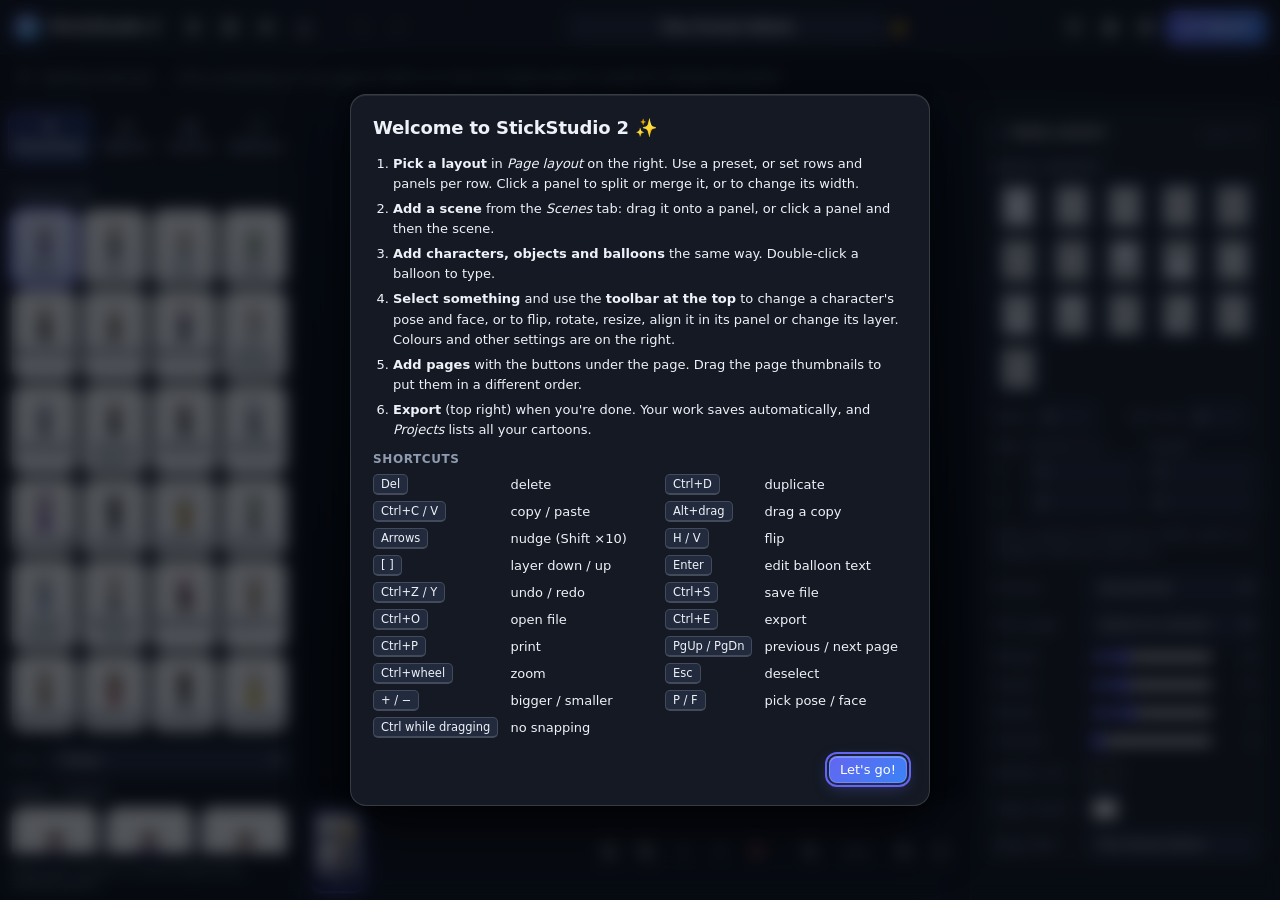
==== commit 62728fac: "Update characters, animals, objects & scenes to bold-outline chibi cartoon style" ====
--- a/index.html
+++ b/index.html
@@ -686,8 +686,9 @@
 <div id="picker" class="picker" role="dialog" hidden></div>
 
 <script>
-/* StickStudio 2 – detailed parametric character engine.
- * Every figure = character (layered outfit + proportions + hair/gear) × pose (joint angles) × expression × effects.
+/* StickStudio 2 – cartoon character engine.
+ * Bold-outline chibi cartoon style: big round heads with large white eyes, chunky tube limbs,
+ * flat-coloured layered outfits. Every figure = character × pose (joint angles) × expression × effects.
  * Angles are absolute, in degrees: 0 = straight down, 90 = forward (+x), -90 = backward, 180 = up.
  * Figures are drawn facing right; flipping is done by the item transform.
  */
@@ -695,15 +696,14 @@
   const NW = 120, NH = 220;           // native box
   const GROUND = 212;                 // ground line inside native box
   const PAPER = '#ffffff';
-  const SKIN = '#fde2c8';
-  const SKIN_SHADE = '#f3c39d';
-
+
+  // sw/hw = shoulder / hip half-width, arm/leg = limb half-thickness
   const PROPORTIONS = {
-    adult: { torso: 52, neck: 7, upper: 29, lower: 28, thigh: 38, shin: 38, head: 17 },
-    kid:   { torso: 40, neck: 6, upper: 23, lower: 22, thigh: 29, shin: 29, head: 18 }
+    adult: { torso: 44, neck: 3, upper: 23, lower: 21, thigh: 30, shin: 28, head: 24, sw: 15, hw: 12.5, arm: 5, leg: 6 },
+    kid:   { torso: 34, neck: 2, upper: 18, lower: 16, thigh: 22, shin: 21, head: 23, sw: 12.5, hw: 11, arm: 4.4, leg: 5.3 }
   };
 
-  // ---------------------------------------------------------------- poses (preserved)
+  // ---------------------------------------------------------------- poses (unchanged from StickStudio)
   // la/ra = left/right arm [upper, forearm], ll/rl = legs [thigh, shin]
   const POSES = {
     stand:    { name: 'Stand',        view: 'front', la: [-14, -8],  ra: [14, 8],    ll: [-9, -5],  rl: [9, 5] },
@@ -750,32 +750,33 @@
     sleep:    { name: 'Sleep / Lie',  view: 'side', lean: 84, dx: -10, la: [95, 110], ra: [85, 100], ll: [-88, -90], rl: [-82, -85], ground: 'hip', fxAuto: ['zzz'] },
   };
 
-  // ---------------------------------------------------------------- completely new detailed character cast
+  // ---------------------------------------------------------------- cast
+  // style = outfit; robe-length styles: mage, royal, monk. sleeve: long (default) | short
   const CHARACTERS = {
-    maya:      { name: 'Maya',        prop: 'adult', skin: '#fde2c8', top: '#6366f1', pants: '#2c3e50', shoes: '#ffffff', hair: 'bob',    hairCol: '#3b2820', style: 'hoodie',   glasses: true },
-    leo:       { name: 'Leo',         prop: 'adult', skin: '#f5cfa8', top: '#3b82f6', pants: '#34495e', shoes: '#e17055', hair: 'spiky',  hairCol: '#2d231e', style: 'jacket',   collar: true },
-    zoe:       { name: 'Zoe',         prop: 'kid',   skin: '#fde2c8', top: '#f59e0b', pants: '#2980b9', shoes: '#ef4444', hair: 'buns',   hairCol: '#6b3e26', style: 'overalls' },
-    sam:       { name: 'Sam',         prop: 'kid',   skin: '#d9a06c', top: '#10b981', pants: '#34495e', shoes: '#ffffff', hair: 'curly',  hairCol: '#1f1916', style: 'tee',      hat: 'cap', backpack: true },
-    exec:      { name: 'Executive',   prop: 'adult', skin: '#f5cfa8', top: '#1e293b', pants: '#1e293b', shoes: '#111827', hair: 'parted', hairCol: '#4a3728', style: 'suit',     tie: '#ef4444', handR: 'briefcase' },
-    prof:      { name: 'Professor',   prop: 'adult', skin: '#fde2c8', top: '#8d6e63', pants: '#4e342e', shoes: '#2d1e18', hair: 'wavy',   hairCol: '#cbd5e1', style: 'tweed',    beard: 'trim', glasses: true, handR: 'book' },
-    cyber:     { name: 'Cyberpunk',   prop: 'adult', skin: '#f3d2b8', top: '#1e1b4b', pants: '#0f172a', shoes: '#06b6d4', hair: 'mohawk', hairCol: '#ec4899', style: 'tech',     visor: '#06b6d4', accent: '#22d3ee' },
-    ranger:    { name: 'Space Ranger',prop: 'adult', skin: '#fde2c8', top: '#f8fafc', pants: '#e2e8f0', shoes: '#334155', hair: 'none',   hairCol: '#333',    style: 'spacesuit',hat: 'astro', jetpack: true, accent: '#f97316' },
-    android:   { name: 'Android',     prop: 'adult', skin: '#e2e8f0', top: '#475569', pants: '#334155', shoes: '#1e293b', hair: 'none',   hairCol: '#333',    style: 'cyber',    robot: true, accent: '#38bdf8' },
-    agent:     { name: 'Secret Agent',prop: 'adult', skin: '#f5cfa8', top: '#334155', pants: '#1e293b', shoes: '#0f172a', hair: 'slick',  hairCol: '#1e1b18', style: 'trench',   shades: true, ear: true },
-    shinobi:   { name: 'Shinobi',     prop: 'adult', skin: '#f5cfa8', top: '#1e293b', pants: '#0f172a', shoes: '#1e293b', hair: 'spiky',  hairCol: '#0f172a', style: 'shinobi',  hat: 'ninja', scarf: '#ef4444', handR: 'sword' },
-    paladin:   { name: 'Paladin',     prop: 'adult', skin: '#fde2c8', top: '#cbd5e1', pants: '#94a3b8', shoes: '#475569', hair: 'none',   hairCol: '#333',    style: 'plate',    hat: 'helmet', cape: '#2563eb', handR: 'sword', handL: 'shield' },
-    archmage:  { name: 'Archmage',    prop: 'adult', skin: '#f5cfa8', top: '#4c1d95', pants: '#2e1065', shoes: '#1e1b4b', hair: 'long',   hairCol: '#e2e8f0', style: 'mage',     hat: 'wizard', beard: 'long', handL: 'staff' },
-    rogue:     { name: 'Rogue',       prop: 'adult', skin: '#e6b89c', top: '#374151', pants: '#1f2937', shoes: '#111827', hair: 'bob',    hairCol: '#1f2937', style: 'leather',  hood: '#1f2937', cape: '#374151', handR: 'cutlass' },
-    valkyrie:  { name: 'Valkyrie',    prop: 'adult', skin: '#fde2c8', top: '#e2e8f0', pants: '#334155', shoes: '#475569', hair: 'long',   hairCol: '#fbbf24', style: 'plate',    hat: 'valkyrie', cape: '#dc2626', handR: 'spear' },
-    barista:   { name: 'Barista',     prop: 'adult', skin: '#d9a06c', top: '#f8fafc', pants: '#334155', shoes: '#451a03', hair: 'curly',  hairCol: '#291d18', style: 'apron',    hat: 'beanie', accent: '#15803d', handR: 'cup' },
-    medic:     { name: 'Field Medic', prop: 'adult', skin: '#fde2c8', top: '#0ea5e9', pants: '#0284c7', shoes: '#ffffff', hair: 'ponytail',hairCol: '#5c3a21', style: 'scrubs',   stethoscope: true },
-    chef:      { name: 'Master Chef', prop: 'adult', skin: '#f5cfa8', top: '#ffffff', pants: '#1e293b', shoes: '#111827', hair: 'parted', hairCol: '#3e2723', style: 'chef',     hat: 'chef', mustache: true, handR: 'pan' },
-    rockstar:  { name: 'Rockstar',    prop: 'adult', skin: '#fde2c8', top: '#18181b', pants: '#3f3f46', shoes: '#09090b', hair: 'rock',   hairCol: '#be185d', style: 'leather',  shades: true, scarf: '#a855f7' },
-    explorer:  { name: 'Explorer',    prop: 'adult', skin: '#e6b89c', top: '#d6b88d', pants: '#785a3c', shoes: '#451a03', hair: 'parted', hairCol: '#4a3728', style: 'safari',   hat: 'safari', backpack: true, handR: 'magnifier' },
-    detective: { name: 'Detective',   prop: 'adult', skin: '#f5cfa8', top: '#b48a5a', pants: '#4a3f35', shoes: '#2d241e', hair: 'parted', hairCol: '#2d231e', style: 'trench',   hat: 'deerstalker', handR: 'magnifier' },
-    monarch:   { name: 'Monarch',     prop: 'adult', skin: '#fde2c8', top: '#7c2d12', pants: '#451a03', shoes: '#78350f', hair: 'wavy',   hairCol: '#4a3728', style: 'royal',    hat: 'crown', cape: '#991b1b', handR: 'scepter' },
-    pirate:    { name: 'Corsair',     prop: 'adult', skin: '#e6b89c', top: '#f8fafc', pants: '#1e293b', shoes: '#451a03', hair: 'long',   hairCol: '#291d18', style: 'corsair',  hat: 'pirate', patch: true, beard: 'trim', handR: 'cutlass' },
-    angel:     { name: 'Celestial',   prop: 'adult', skin: '#fde2c8', top: '#f8fafc', pants: '#e2e8f0', shoes: '#fbbf24', hair: 'wavy',   hairCol: '#fef08a', style: 'tunic',    hat: 'halo', wings: 'angel' },
+    maya:      { name: 'Maya',         prop: 'adult', skin: '#fcd9b8', top: '#8b5cf6', pants: '#475569', shoes: '#f1f5f9', hair: 'bob',      hairCol: '#3b2820', style: 'sweater' },
+    leo:       { name: 'Leo',          prop: 'adult', skin: '#f5cfa8', top: '#1e3a5f', inner: '#f8fafc', pants: '#3b4f6b', shoes: '#78350f', hair: 'parted', hairCol: '#4a2f1d', style: 'jacket' },
+    zoe:       { name: 'Zoe',          prop: 'kid',   skin: '#fcd9b8', top: '#fbbf24', pants: '#3b82f6', shoes: '#ef4444', hair: 'buns',     hairCol: '#4a2f1d', style: 'overalls', sleeve: 'short' },
+    sam:       { name: 'Sam',          prop: 'kid',   skin: '#d9a06c', top: '#16a34a', pants: '#334155', shoes: '#f8fafc', hair: 'curly',    hairCol: '#1f1916', style: 'hoodie', hat: 'cap', hatCol: '#16a34a', backpack: '#b45309' },
+    exec:      { name: 'Executive',    prop: 'adult', skin: '#f5cfa8', top: '#1e293b', pants: '#1e293b', shoes: '#111827', hair: 'parted',   hairCol: '#3b2a1e', style: 'suit', tie: '#dc2626', handR: 'briefcase' },
+    prof:      { name: 'Professor',    prop: 'adult', skin: '#fcd9b8', top: '#6b6b3a', inner: '#f1f5f9', pants: '#4e342e', shoes: '#2d1e18', hair: 'balding', hairCol: '#e5e7eb', style: 'tweed', glasses: true, scarf: '#dc2626' },
+    cyber:     { name: 'Cyberpunk',    prop: 'adult', skin: '#f3d2b8', top: '#1e1b4b', pants: '#1e293b', shoes: '#14b8a6', hair: 'mohawk',   hairCol: '#ec4899', style: 'tech', visor: '#a855f7', accent: '#22d3ee' },
+    ranger:    { name: 'Space Ranger', prop: 'adult', skin: '#c68a5e', top: '#f8fafc', pants: '#f1f5f9', shoes: '#94a3b8', hair: 'none',     hairCol: '#1f1916', style: 'spacesuit', hat: 'astro', gloves: '#e2e8f0', accent: '#ef4444', boots: true },
+    android:   { name: 'Android',      prop: 'adult', skin: '#94a3b8', top: '#64748b', pants: '#475569', shoes: '#334155', hair: 'none',     hairCol: '#333',    style: 'cyber', robot: true, accent: '#38bdf8' },
+    agent:     { name: 'Secret Agent', prop: 'adult', skin: '#f5cfa8', top: '#111827', pants: '#111827', shoes: '#000000', hair: 'slick',    hairCol: '#1e1b18', style: 'suit', tie: '#111827', shades: true },
+    shinobi:   { name: 'Shinobi',      prop: 'adult', skin: '#f5cfa8', top: '#1e293b', pants: '#1e293b', shoes: '#111827', hair: 'none',     hairCol: '#0f172a', style: 'shinobi', hat: 'ninja', belt: '#dc2626', headband: '#dc2626', handR: 'sword' },
+    paladin:   { name: 'Paladin',      prop: 'adult', skin: '#fcd9b8', top: '#cbd5e1', pants: '#94a3b8', shoes: '#64748b', hair: 'none',     hairCol: '#333',    style: 'plate', hat: 'helmet', cape: '#2563eb', gloves: '#cbd5e1', boots: true, handR: 'sword', handL: 'shield' },
+    archmage:  { name: 'Archmage',     prop: 'adult', skin: '#f5cfa8', top: '#6d28d9', pants: '#4c1d95', shoes: '#3b0764', hair: 'long',     hairCol: '#e5e7eb', style: 'mage', hat: 'wizard', hatCol: '#6d28d9', beard: 'long', handL: 'staff' },
+    rogue:     { name: 'Rogue',        prop: 'adult', skin: '#e6b89c', top: '#1f2937', pants: '#111827', shoes: '#111827', hair: 'none',     hairCol: '#1f2937', style: 'leather', hood: '#1f2937', cape: '#374151', boots: true, handR: 'cutlass' },
+    valkyrie:  { name: 'Valkyrie',     prop: 'adult', skin: '#fcd9b8', top: '#facc15', pants: '#ca8a04', shoes: '#78350f', hair: 'long',     hairCol: '#fde047', style: 'tunic', hat: 'valkyrie', wings: true, boots: true, belt: '#78350f', handR: 'spear' },
+    barista:   { name: 'Barista',      prop: 'adult', skin: '#d9a06c', top: '#f8fafc', pants: '#334155', shoes: '#1e293b', hair: 'curly',    hairCol: '#291d18', style: 'apron', apron: '#15803d', hat: 'cap', hatCol: '#15803d', handL: 'cup' },
+    medic:     { name: 'Field Medic',  prop: 'adult', skin: '#fcd9b8', top: '#60a5fa', pants: '#3b82f6', shoes: '#f8fafc', hair: 'ponytail', hairCol: '#5c3a21', style: 'scrubs', hat: 'scrubcap', hatCol: '#60a5fa', sleeve: 'short' },
+    chef:      { name: 'Master Chef',  prop: 'adult', skin: '#f5cfa8', top: '#f8fafc', pants: '#1f2937', shoes: '#111827', hair: 'parted',   hairCol: '#3e2723', style: 'chef', hat: 'chef', mustache: true },
+    rockstar:  { name: 'Rockstar',     prop: 'adult', skin: '#fcd9b8', top: '#18181b', pants: '#27272a', shoes: '#09090b', hair: 'rock',     hairCol: '#ec4899', style: 'leather', shades: true, belt: '#3f3f46', handR: 'guitar' },
+    explorer:  { name: 'Explorer',     prop: 'adult', skin: '#e6b89c', top: '#d6b88d', pants: '#b59a6e', shoes: '#78350f', hair: 'parted',   hairCol: '#4a3728', style: 'safari', hat: 'safari', boots: true, belt: '#78350f', camera: true },
+    detective: { name: 'Detective',    prop: 'adult', skin: '#f5cfa8', top: '#b08d57', pants: '#5b4a3a', shoes: '#2d241e', hair: 'parted',   hairCol: '#2d231e', style: 'trench', hat: 'fedora', hatCol: '#8b6b43', handR: 'magnifier' },
+    monarch:   { name: 'Monarch',      prop: 'adult', skin: '#fcd9b8', top: '#b91c1c', pants: '#7f1d1d', shoes: '#78350f', hair: 'wavy',     hairCol: '#6b4423', style: 'royal', hat: 'crown', beard: 'trim', handR: 'scepter' },
+    pirate:    { name: 'Corsair',      prop: 'adult', skin: '#e6b89c', top: '#1f2937', inner: '#f8fafc', pants: '#374151', shoes: '#111827', hair: 'long', hairCol: '#1f1916', style: 'corsair', hat: 'pirate', patch: true, beard: 'trim', belt: '#b91c1c', boots: true, handR: 'cutlass' },
+    angel:     { name: 'Celestial',    prop: 'adult', skin: '#fcd9b8', top: '#facc15', pants: '#eab308', shoes: '#ca8a04', hair: 'none',     hairCol: '#fde047', style: 'monk', hat: 'halo' },
   };
 
   const EXPRESSIONS = {
@@ -794,18 +795,24 @@
     spear: 'Spear', wand: 'Magic wand', bag: 'Handbag', briefcase: 'Briefcase', flower: 'Flower',
     book: 'Book', cup: 'Cup', phone: 'Phone', umbrella: 'Umbrella', sign: 'Sign', balloon: 'Balloon',
     torch: 'Torch', magnifier: 'Magnifier', flag: 'Flag', pan: 'Frying pan', ball: 'Ball', letter: 'Letter',
-    paintbrush: 'Paintbrush', trident: 'Trident', scroll: 'Diploma / Scroll'
+    paintbrush: 'Paintbrush', trident: 'Trident', scroll: 'Diploma / Scroll', guitar: 'Guitar'
   };
 
-  // ---------------------------------------------------------------- math helpers
+  // ---------------------------------------------------------------- helpers
   const rad = a => a * Math.PI / 180;
   const vec = (a, l) => [Math.sin(rad(a)) * l, Math.cos(rad(a)) * l];
   const add = (p, v) => [p[0] + v[0], p[1] + v[1]];
   const sub = (a, b) => [a[0] - b[0], a[1] - b[1]];
-  const len = v => Math.hypot(v[0], v[1]) || 1;
-  const norm = v => { const l = len(v); return [v[0] / l, v[1] / l]; };
+  const lerp = (a, b, t) => [a[0] + (b[0] - a[0]) * t, a[1] + (b[1] - a[1]) * t];
   const f = n => Math.round(n * 10) / 10;
   const P = p => f(p[0]) + ',' + f(p[1]);
+  function shade(hex, amt) {
+    const m = /^#?([0-9a-f]{6})$/i.exec(hex || '');
+    if (!m) return hex;
+    const n = parseInt(m[1], 16), t = amt < 0 ? 0 : 255, p = Math.abs(amt);
+    const c = [n >> 16, (n >> 8) & 255, n & 255].map(v => Math.round(v + (t - v) * p));
+    return '#' + ((1 << 24) | (c[0] << 16) | (c[1] << 8) | c[2]).toString(16).slice(1);
+  }
 
   function skeleton(pose, L) {
     const lean = pose.lean || 0;
@@ -828,103 +835,94 @@
     return s;
   }
 
-  // Draw a tapered/volumetric limb segment with outline + fill
-  function limbSeg(a, b, w1, w2, fill, stroke, sw) {
-    const d = norm(sub(b, a));
-    const n = [-d[1], d[0]];
-    const p1 = add(a, [n[0] * w1, n[1] * w1]);
-    const p2 = add(b, [n[0] * w2, n[1] * w2]);
-    const p3 = add(b, [-n[0] * w2, -n[1] * w2]);
-    const p4 = add(a, [-n[0] * w1, -n[1] * w1]);
-    return `<path d="M${P(p1)} L${P(p2)} A${f(w2)},${f(w2)} 0 0 1 ${P(p3)} L${P(p4)} A${f(w1)},${f(w1)} 0 0 1 ${P(p1)} Z" fill="${fill}" stroke="${stroke}" stroke-width="${sw}"/>`;
-  }
-
-  // ---------------------------------------------------------------- detailed faces
-  function face(expr, c, r, side, stroke, ch) {
+  // ---------------------------------------------------------------- faces (head-local, radius 25)
+  function face(expr, fx, ink, so, side, skin, opt = {}) {
     if (expr === 'none') return '';
-    const [cx0, cy] = c;
-    const cx = cx0 + (side ? r * 0.28 : 0);
-    const ex = r * 0.36, ey = cy - r * 0.14, my = cy + r * 0.38;
-    const L = (x1, y1, x2, y2, w = 2) => `<line x1="${f(x1)}" y1="${f(y1)}" x2="${f(x2)}" y2="${f(y2)}" stroke-width="${w}"/>`;
-    const dot = (x, y, rr = 2) => `<circle cx="${f(x)}" cy="${f(y)}" r="${rr}" fill="${stroke}" stroke="none"/>`;
-
-    // Detailed eye with sclera, pupil, and catchlight
-    const eye = (x, y = ey, rx = 2.7, ry = 3.2) => ch.robot
-      ? `<circle cx="${f(x)}" cy="${f(y)}" r="3.2" fill="#0f172a" stroke="${stroke}" stroke-width="1.2"/><circle cx="${f(x)}" cy="${f(y)}" r="1.6" fill="${ch.accent || '#38bdf8'}" stroke="none"/>`
-      : `<ellipse cx="${f(x)}" cy="${f(y)}" rx="${rx}" ry="${ry}" fill="${PAPER}" stroke="${stroke}" stroke-width="1.4"/><circle cx="${f(x + (side ? 0.6 : 0))}" cy="${f(y)}" r="${f(rx * 0.58)}" fill="${stroke}" stroke="none"/><circle cx="${f(x + 0.8)}" cy="${f(y - 0.9)}" r="0.85" fill="${PAPER}" stroke="none"/>`;
-
-    const eyes = () => eye(cx - ex) + eye(cx + ex);
-    const nose = `<path d="M${f(cx + (side ? 1.5 : 0))},${f(ey + 2.5)} q${side ? 3 : 1.8},2.5 0,4.2" stroke-width="1.5" opacity="0.55"/>`;
-    const blush = `<ellipse cx="${f(cx - ex - 2)}" cy="${f(ey + 5.2)}" rx="3" ry="1.6" fill="#fda4af" opacity="0.6" stroke="none"/><ellipse cx="${f(cx + ex + 2)}" cy="${f(ey + 5.2)}" rx="3" ry="1.6" fill="#fda4af" opacity="0.6" stroke="none"/>`;
-    const smile = (w, d) => `<path d="M${f(cx - w)},${f(my - d / 3)} Q${f(cx)},${f(my + d)} ${f(cx + w)},${f(my - d / 3)}" stroke-width="2.1"/>`;
-    const frown = (w, d) => `<path d="M${f(cx - w)},${f(my + d / 2)} Q${f(cx)},${f(my - d)} ${f(cx + w)},${f(my + d / 2)}" stroke-width="2.1"/>`;
-    const brows = (inner, outer) => L(cx - ex - 3.8, ey - 5.2 + outer, cx - ex + 3.2, ey - 5.2 + inner, 1.8) + L(cx + ex + 3.8, ey - 5.2 + outer, cx + ex - 3.2, ey - 5.2 + inner, 1.8);
-    const closedEye = (x, up) => `<path d="M${f(x - 3.5)},${f(ey)} Q${f(x)},${f(ey + (up ? -4 : 3))} ${f(x + 3.5)},${f(ey)}" stroke-width="2"/>`;
-
-    let out = nose;
+    const ex = side ? 5.4 : 6.2, ey = -3, erx = side ? 4.7 : 5.3, ery = 6.4, my = 11;
+    const lx = fx - ex, rx = fx + ex, look = side ? 1.7 : 0.4;
+    const F = f;
+    if (opt.robot) {
+      const closed = ['laugh', 'cry', 'sleepy', 'wink'].includes(expr);
+      const reye = x => closed ? `<path d="M${F(x - 4)},${ey} H${F(x + 4)}" stroke="${opt.accent}" stroke-width="2.4"/>`
+        : `<circle cx="${F(x)}" cy="${ey}" r="5" fill="#0f172a" stroke-width="${so}"/><circle cx="${F(x)}" cy="${ey}" r="2.6" fill="${opt.accent}" stroke="none"/><circle cx="${F(x + 1)}" cy="${ey - 1.2}" r="0.9" fill="#fff" stroke="none"/>`;
+      const tall = ['yell', 'surprised', 'scared', 'laugh'].includes(expr);
+      return reye(lx) + reye(rx) + `<rect x="${F(fx - 7)}" y="${my - 2}" width="14" height="${tall ? 8 : 5}" rx="1.5" fill="#1e293b" stroke-width="${so}"/><path d="M${F(fx - 3.5)},${my - 2} v${tall ? 8 : 5} M${F(fx)},${my - 2} v${tall ? 8 : 5} M${F(fx + 3.5)},${my - 2} v${tall ? 8 : 5}" stroke="${opt.accent}" stroke-width="0.9"/>`;
+    }
+    const open = (x, k = 1, pr = 2.6, dy = 0.8) => `<ellipse cx="${F(x)}" cy="${ey}" rx="${F(erx * k)}" ry="${F(ery * k)}" fill="#fff" stroke-width="${so}"/><circle cx="${F(x + look)}" cy="${F(ey + dy)}" r="${pr}" fill="${ink}" stroke="none"/><circle cx="${F(x + look + 0.9)}" cy="${F(ey + dy - 1.1)}" r="${F(Math.min(0.9, pr * 0.35))}" fill="#fff" stroke="none"/>`;
+    const eyes = (k, pr, dy) => open(lx, k, pr, dy) + open(rx, k, pr, dy);
+    const closedUp = x => `<path d="M${F(x - 4.5)},${ey + 1} Q${F(x)},${ey - 4.5} ${F(x + 4.5)},${ey + 1}" stroke-width="${so}"/>`;
+    const closedDown = x => `<path d="M${F(x - 4.5)},${ey - 1} Q${F(x)},${ey + 3.5} ${F(x + 4.5)},${ey - 1}" stroke-width="${so}"/>`;
+    const brow = (x, inner, outer) => { const d = x < fx ? 1 : -1; return `<path d="M${F(x - d * 5)},${F(ey - 9 + outer)} L${F(x + d * 4)},${F(ey - 9 + inner)}" stroke-width="${F(so * 1.15)}"/>`; };
+    const brows = (i, o) => brow(lx, i, o) + brow(rx, i, o);
+    const blush = `<ellipse cx="${F(fx - 13)}" cy="7" rx="3.6" ry="2" fill="#fb7185" stroke="none" opacity="0.45"/><ellipse cx="${F(fx + 13)}" cy="7" rx="3.6" ry="2" fill="#fb7185" stroke="none" opacity="0.45"/>`;
+    const mouthOff = opt.noMouth;
+    const M = s => mouthOff ? '' : s;
+    const smile = (w = 5, d = 3.5) => M(`<path d="M${F(fx - w)},${my - 1} Q${F(fx)},${F(my - 1 + d * 1.6)} ${F(fx + w)},${my - 1}" stroke-width="${so}"/>`);
+    const frown = (w = 4.5, d = 3) => M(`<path d="M${F(fx - w)},${my + 2} Q${F(fx)},${F(my + 2 - d * 1.6)} ${F(fx + w)},${my + 2}" stroke-width="${so}"/>`);
+    const openMouth = (w, h) => M(`<path d="M${F(fx - w)},${my - 2} Q${F(fx)},${F(my - 2 + h * 2)} ${F(fx + w)},${my - 2} Z" fill="#7f1d1d" stroke-width="${so}"/><ellipse cx="${F(fx)}" cy="${F(my - 2 + h * 0.75)}" rx="${F(w * 0.45)}" ry="${F(h * 0.32)}" fill="#fb7185" stroke="none"/>`);
     switch (expr) {
-      case 'neutral': out += eyes() + brows(0, 0) + L(cx - 4.5, my + 1, cx + 4.5, my + 1, 2); break;
-      case 'grin': out += eyes() + brows(-1, 0) + `<path d="M${f(cx - 7.5)},${f(my - 2)} Q${f(cx)},${f(my + 9)} ${f(cx + 7.5)},${f(my - 2)} Z" fill="${PAPER}" stroke-width="2"/>` + L(cx - 6, my + 0.5, cx + 6, my + 0.5, 1.1); break;
-      case 'laugh': out += blush + closedEye(cx - ex, true) + closedEye(cx + ex, true) + `<path d="M${f(cx - 8)},${f(my - 3)} Q${f(cx)},${f(my + 11)} ${f(cx + 8)},${f(my - 3)} Z" fill="#991b1b" stroke-width="1.8"/><path d="M${f(cx - 5)},${f(my + 4)} Q${f(cx)},${f(my + 1)} ${f(cx + 5)},${f(my + 4)} Q${f(cx)},${f(my + 7)} ${f(cx - 5)},${f(my + 4)} Z" fill="#fb7185" stroke="none"/>`; break;
-      case 'sad': out += eyes() + brows(-3, 1) + frown(5.5, 4); break;
-      case 'cry': out += closedEye(cx - ex, false) + closedEye(cx + ex, false) + brows(-3, 1) + frown(6, 5)
-        + `<path d="M${f(cx - ex)},${f(ey + 3.5)} q-2,6 0,8 q2,-2 0,-8" fill="#60a5fa" stroke="#2563eb" stroke-width="1.1"/><path d="M${f(cx + ex)},${f(ey + 3.5)} q-2,6 0,8 q2,-2 0,-8" fill="#60a5fa" stroke="#2563eb" stroke-width="1.1"/>`; break;
-      case 'angry': out += eyes() + brows(3.2, -2) + frown(5.5, 3.2); break;
-      case 'yell': out += eyes() + brows(4, -2) + `<ellipse cx="${f(cx)}" cy="${f(my + 1)}" rx="6" ry="5" fill="#991b1b" stroke-width="1.6"/>`; break;
-      case 'surprised': out += eye(cx - ex, ey, 3.4, 3.8) + eye(cx + ex, ey, 3.4, 3.8) + brows(-2.5, -1) + `<ellipse cx="${f(cx)}" cy="${f(my + 1)}" rx="3.4" ry="4.4" fill="#991b1b" stroke-width="1.8"/>`; break;
-      case 'scared': out += eye(cx - ex, ey, 3.5, 4) + eye(cx + ex, ey, 3.5, 4) + brows(-4, 1)
-        + `<path d="M${f(cx - 7)},${f(my + 1)} l2.3,-2.5 l2.3,2.5 l2.3,-2.5 l2.3,2.5 l2.3,-2.5" stroke-width="1.8"/>`; break;
-      case 'wink': out += blush + eye(cx - ex) + closedEye(cx + ex, true) + brows(-0.5, 0) + smile(6, 4.2); break;
-      case 'cool': out += `<path d="M${f(cx - ex - 5)},${f(ey - 3)} h${f(2 * ex + 10)} v2 q-1,5 -5,5 h-${f(ex * 0.5)} q-3,0 -4,-4 h-2 q-1,4 -4,4 h-${f(ex * 0.5)} q-4,0 -5,-5 z" fill="#0f172a" stroke-width="1.4"/><line x1="${f(cx - ex - 3)}" y1="${f(ey - 1.5)}" x2="${f(cx - ex + 1)}" y2="${f(ey + 1.5)}" stroke="#94a3b8" stroke-width="1.1"/>` + `<path d="M${f(cx - 4)},${f(my)} Q${f(cx + 2)},${f(my + 4)} ${f(cx + 6)},${f(my - 2)}" stroke-width="2"/>`; break;
-      case 'sleepy': out += L(cx - ex - 3, ey + 1, cx - ex + 3, ey + 1, 2) + L(cx + ex - 3, ey + 1, cx + ex + 3, ey + 1, 2) + `<ellipse cx="${f(cx)}" cy="${f(my + 1)}" rx="2.5" ry="2" stroke-width="1.7"/>`; break;
+      case 'neutral': return eyes() + M(`<path d="M${F(fx - 4)},${my + 1} H${F(fx + 4)}" stroke-width="${so}"/>`);
+      case 'grin': return blush + eyes() + M(`<path d="M${F(fx - 7)},${my - 3} Q${F(fx)},${my + 9} ${F(fx + 7)},${my - 3} Z" fill="#fff" stroke-width="${so}"/><path d="M${F(fx - 6)},${my} H${F(fx + 6)}" stroke-width="${F(so * 0.6)}"/>`);
+      case 'laugh': return blush + closedUp(lx) + closedUp(rx) + openMouth(7, 5.5);
+      case 'sad': return eyes(1, 2.6, 1.8) + brows(-3, 1) + frown();
+      case 'cry': return closedDown(lx) + closedDown(rx) + brows(-3, 1) + frown(5, 3.5)
+        + `<path d="M${F(lx)},${ey + 3} q-1.8,6 0,10 q1.8,-4 0,-10" fill="#7dd3fc" stroke="#0284c7" stroke-width="1"/><path d="M${F(rx)},${ey + 3} q-1.8,6 0,10 q1.8,-4 0,-10" fill="#7dd3fc" stroke="#0284c7" stroke-width="1"/>`;
+      case 'angry': return eyes(1, 2.6, 1.4) + brows(3.5, -2) + frown(4.5, 2.5);
+      case 'yell': return eyes(1, 2, 1) + brows(4, -2) + M(`<ellipse cx="${F(fx)}" cy="${my + 1.5}" rx="6" ry="5" fill="#7f1d1d" stroke-width="${so}"/><ellipse cx="${F(fx)}" cy="${my + 4}" rx="3" ry="1.6" fill="#fb7185" stroke="none"/>`);
+      case 'surprised': return eyes(1.1, 1.9, 0) + brows(-3, -2) + M(`<ellipse cx="${F(fx)}" cy="${my + 1}" rx="3" ry="4" fill="#7f1d1d" stroke-width="${so}"/>`);
+      case 'scared': return eyes(1.1, 1.5, 0.4) + brows(-4, 0) + M(`<path d="M${F(fx - 6)},${my + 1} l2,-2 l2,2 l2,-2 l2,2 l2,-2 l2,2" stroke-width="${F(so * 0.85)}"/>`);
+      case 'wink': return blush + open(lx) + closedUp(rx) + smile();
+      case 'cool': return `<path d="M${F(fx - 13)},${ey - 6} H${F(fx + 13)} V${ey - 1} C${F(fx + 13)},${ey + 6} ${F(fx + 2)},${ey + 6} ${F(fx + 1)},${ey} H${F(fx - 1)} C${F(fx - 2)},${ey + 6} ${F(fx - 13)},${ey + 6} ${F(fx - 13)},${ey - 1} Z" fill="#0f172a" stroke-width="${so}"/><path d="M${F(fx - 10)},${ey - 3} l3,3" stroke="#94a3b8" stroke-width="1.2"/>` + M(`<path d="M${F(fx - 4)},${my} Q${F(fx + 1)},${my + 3} ${F(fx + 6)},${my - 2}" stroke-width="${so}"/>`);
+      case 'sleepy': {
+        const lid = x => `<ellipse cx="${F(x)}" cy="${ey}" rx="${erx}" ry="${ery}" fill="#fff" stroke-width="${so}"/><circle cx="${F(x + look)}" cy="${ey + 2.5}" r="2.3" fill="${ink}" stroke="none"/><path d="M${F(x - erx)},${ey + 0.5} A${erx},${ery} 0 0 1 ${F(x + erx)},${ey + 0.5} Z" fill="${skin}" stroke-width="${so}"/>`;
+        return lid(lx) + lid(rx) + M(`<ellipse cx="${F(fx)}" cy="${my + 1}" rx="2.2" ry="1.8" stroke-width="${F(so * 0.8)}"/>`);
+      }
       case 'love': {
-        const h = (x) => `<path d="M${f(x)},${f(ey + 3)} l-3.6,-3.6 a2,2 0 0 1 3.6,-2.6 a2,2 0 0 1 3.6,2.6 z" fill="#e11d48" stroke="#be123c" stroke-width="1"/>`;
-        out += blush + h(cx - ex) + h(cx + ex) + smile(6, 5);
-        break;
+        const h = x => `<path d="M${F(x)},${ey + 4} l-4.6,-4.6 a2.7,2.7 0 0 1 4.6,-3.4 a2.7,2.7 0 0 1 4.6,3.4 z" fill="#e11d48" stroke-width="${F(so * 0.7)}"/>`;
+        return blush + h(lx) + h(rx) + smile(5.5, 4);
       }
-      case 'smirk': out += eyes() + brows(-0.5, 1) + `<path d="M${f(cx - 5)},${f(my + 1)} Q${f(cx + 2)},${f(my + 3)} ${f(cx + 6)},${f(my - 3)}" stroke-width="2.1"/>`; break;
+      case 'smirk': return eyes(1, 2.6, 1) + brow(rx, -1.5, 1) + M(`<path d="M${F(fx - 5)},${my + 1} Q${F(fx + 1)},${my + 3} ${F(fx + 6)},${my - 3}" stroke-width="${so}"/>`);
       case 'dizzy': {
-        const x = (x0) => L(x0 - 2.8, ey - 2.8, x0 + 2.8, ey + 2.8, 1.9) + L(x0 - 2.8, ey + 2.8, x0 + 2.8, ey - 2.8, 1.9);
-        out += x(cx - ex) + x(cx + ex) + `<path d="M${f(cx - 6)},${f(my + 1)} q3,-4 6,0 q3,4 6,0" stroke-width="1.9"/>`;
-        break;
+        const x = x0 => `<path d="M${F(x0 - 3.2)},${ey - 3.2} L${F(x0 + 3.2)},${ey + 3.2} M${F(x0 - 3.2)},${ey + 3.2} L${F(x0 + 3.2)},${ey - 3.2}" stroke-width="${so}"/>`;
+        return x(lx) + x(rx) + M(`<path d="M${F(fx - 6)},${my + 1} q3,-4 6,0 q3,4 6,0" stroke-width="${so}"/>`);
       }
-      default: out += blush + eyes() + brows(-0.5, 0) + smile(6, 5);
-    }
-    return out;
-  }
-
-  // ---------------------------------------------------------------- detailed hand items
-  function handItem(kind, hand, stroke) {
+      default: return blush + eyes() + smile();
+    }
+  }
+
+  // ---------------------------------------------------------------- hand items
+  function handItem(kind, hand) {
     const [x, y] = hand.h, a = hand.a;
     const T = `translate(${f(x)},${f(y)})`;
     const along = inner => `<g transform="${T} rotate(${f(-a)})">${inner}</g>`;
     const up = inner => `<g transform="${T}">${inner}</g>`;
     switch (kind) {
-      case 'sword': return along(`<path d="M-3,6 L-2.5,52 L0,60 L2.5,52 L3,6 Z" fill="#e2e8f0" stroke-width="1.8"/><line x1="0" y1="8" x2="0" y2="52" stroke="#94a3b8" stroke-width="1.2"/><rect x="-10" y="3" width="20" height="4" rx="1.5" fill="#fbbf24" stroke-width="1.6"/><line x1="0" y1="-7" x2="0" y2="3" stroke-width="3.2"/><circle cx="0" cy="-9" r="3" fill="#fbbf24" stroke-width="1.5"/>`);
-      case 'cutlass': return along(`<path d="M-2,6 L-3,40 Q2,56 9,50 Q4,38 3,6 Z" fill="#cbd5e1" stroke-width="1.8"/><path d="M-8,5 Q0,-8 9,5" stroke="#fbbf24" stroke-width="2.4"/><line x1="0" y1="-6" x2="0" y2="5" stroke-width="3"/>`);
-      case 'shield': return up(`<path d="M-18,-23 L18,-23 L18,0 Q18,20 0,28 Q-18,20 -18,0 Z" fill="#3b82f6" stroke-width="2.4"/><path d="M-13,-18 L13,-18 L13,-1 Q13,15 0,22 Q-13,15 -13,-1 Z" fill="#eff6ff" stroke-width="1.4"/><path d="M0,-18 L0,22 M-13,-5 L13,-5" stroke="#fbbf24" stroke-width="2.4"/>`);
-      case 'staff': return up(`<line x1="0" y1="-76" x2="0" y2="62" stroke="#78350f" stroke-width="3.4"/><circle cx="0" cy="-84" r="8" fill="#a855f7" stroke-width="2"/><circle cx="-2" cy="-86" r="2.5" fill="#f3e8ff" stroke="none"/><path d="M-8,-76 Q0,-70 8,-76" stroke="#fbbf24" stroke-width="2.2"/>`);
-      case 'scepter': return up(`<line x1="0" y1="-34" x2="0" y2="18" stroke="#d97706" stroke-width="3"/><circle cx="0" cy="-40" r="6" fill="#fbbf24" stroke-width="2"/><circle cx="0" cy="-40" r="2.5" fill="#ef4444" stroke="none"/>`);
-      case 'spear': return up(`<line x1="0" y1="-92" x2="0" y2="70" stroke="#78350f" stroke-width="3"/><path d="M0,-110 L-6,-90 L0,-94 L6,-90 Z" fill="#e2e8f0" stroke-width="2"/>`);
-      case 'wand': return along(`<line x1="0" y1="0" x2="0" y2="24" stroke="#78350f" stroke-width="2.6"/><path d="M0,26 l2,5 5,0 -4,3 2,5 -5,-3 -5,3 2,-5 -4,-3 5,0z" fill="#fbbf24" stroke-width="1.4"/>`);
-      case 'bag': return up(`<path d="M-7,2 Q0,-6 7,2" stroke-width="2.2"/><path d="M-11,2 L11,2 L9,20 L-9,20 Z" fill="#ec4899" stroke-width="2.2"/><rect x="-3" y="8" width="6" height="4" rx="1" fill="#fbbf24" stroke-width="1"/>`);
-      case 'briefcase': return up(`<path d="M-5,2 v-4 h10 v4" stroke-width="2.2"/><rect x="-15" y="2" width="30" height="20" rx="2.5" fill="#78350f" stroke-width="2.2"/><line x1="-15" y1="10" x2="15" y2="10" stroke="#451a03" stroke-width="1.6"/><rect x="-3" y="8" width="6" height="4" fill="#fbbf24" stroke-width="1"/>`);
-      case 'flower': return up(`<path d="M0,6 Q-3,-10 0,-24" stroke="#16a34a" stroke-width="2.2"/><path d="M0,-12 q6,-6 9,-2 q-5,4 -9,2" fill="#4ade80" stroke="#16a34a" stroke-width="1.2"/>${[0, 72, 144, 216, 288].map(r => `<ellipse cx="0" cy="-30" rx="3.2" ry="5.5" transform="rotate(${r} 0 -24)" fill="#f472b6" stroke-width="1.3"/>`).join('')}<circle cx="0" cy="-24" r="3" fill="#facc15" stroke-width="1.2"/>`);
-      case 'book': return up(`<path d="M-14,-6 L0,-2 L14,-6 L14,12 L0,16 L-14,12 Z" fill="#3b82f6" stroke-width="2"/><path d="M-11,-4 L0,0 L11,-4 L11,10 L0,14 L-11,10 Z" fill="${PAPER}" stroke-width="1.2"/><line x1="0" y1="0" x2="0" y2="14" stroke-width="1.4"/>`);
-      case 'cup': return up(`<path d="M-6,-10 L6,-10 L5,4 L-5,4 Z" fill="#f8fafc" stroke-width="2"/><rect x="-6.5" y="-12" width="13" height="3" rx="1" fill="#78350f" stroke-width="1.4"/><rect x="-5.5" y="-5" width="11" height="5" fill="#d97706" stroke-width="1"/><path d="M-2,-15 q2,-3 0,-6 M2,-15 q2,-3 0,-6" stroke="#94a3b8" stroke-width="1.2"/>`);
-      case 'phone': return up(`<rect x="-5" y="-13" width="10" height="17" rx="2" fill="#1e293b" stroke-width="1.8"/><rect x="-3.5" y="-10" width="7" height="11" fill="#38bdf8" stroke="none"/>`);
-      case 'umbrella': return up(`<line x1="0" y1="8" x2="0" y2="-56" stroke-width="2.4"/><path d="M0,8 q0,5 -5,4" stroke-width="2.4"/><path d="M-34,-50 Q0,-88 34,-50 Q25,-56 17,-50 Q9,-57 0,-50 Q-9,-57 -17,-50 Q-25,-56 -34,-50 Z" fill="#ef4444" stroke-width="2.2"/>`);
-      case 'sign': return up(`<line x1="0" y1="10" x2="0" y2="-48" stroke="#78350f" stroke-width="3"/><rect x="-30" y="-82" width="60" height="36" rx="3" fill="#fef3c7" stroke-width="2.4"/>`);
-      case 'balloon': return up(`<path d="M0,0 q-6,-20 0,-40 q6,-12 0,-22" stroke-width="1.4"/><ellipse cx="0" cy="-76" rx="13" ry="16" fill="#ef4444" stroke-width="2"/><ellipse cx="-4" cy="-82" rx="3" ry="5" fill="#fca5a5" stroke="none"/>`);
-      case 'torch': return up(`<path d="M-3,10 L-4,-22 L4,-22 L3,10 Z" fill="#78350f" stroke-width="2"/><path d="M-6,-22 Q-9,-34 0,-46 Q2,-36 6,-38 Q10,-30 6,-22 Z" fill="#fb923c" stroke="#ea580c" stroke-width="1.8"/>`);
-      case 'magnifier': return along(`<line x1="0" y1="0" x2="0" y2="14" stroke="#78350f" stroke-width="3.2"/><circle cx="0" cy="23" r="9" fill="#bae6fd" stroke-width="2.6"/><path d="M-4,19 A6,6 0 0 1 2,17" stroke="${PAPER}" stroke-width="1.6"/>`);
-      case 'flag': return up(`<line x1="0" y1="12" x2="0" y2="-70" stroke-width="2.6"/><path d="M0,-70 Q14,-76 28,-68 Q20,-60 28,-50 Q14,-56 0,-50 Z" fill="#3b82f6" stroke-width="2"/>`);
-      case 'pan': return along(`<line x1="0" y1="0" x2="0" y2="18" stroke="#78350f" stroke-width="3.2"/><ellipse cx="0" cy="30" rx="11" ry="12" fill="#334155" stroke-width="2.2"/><ellipse cx="0" cy="30" rx="8" ry="9" fill="#475569" stroke="none"/>`);
-      case 'ball': return up(`<circle cx="0" cy="-10" r="10" fill="#f97316" stroke-width="2"/><path d="M-10,-10 h20 M0,-20 v20" stroke-width="1.4"/>`);
-      case 'letter': return up(`<rect x="-12" y="-12" width="24" height="16" rx="1.5" fill="${PAPER}" stroke-width="2"/><path d="M-12,-12 L0,-3 L12,-12" stroke-width="1.6"/>`);
-      case 'paintbrush': return along(`<line x1="0" y1="0" x2="0" y2="24" stroke="#78350f" stroke-width="2.8"/><path d="M-2,24 L2,24 L3,31 Q0,35 -3,31 Z" fill="#ef4444" stroke-width="1.6"/>`);
-      case 'trident': return up(`<line x1="0" y1="-82" x2="0" y2="62" stroke="#d97706" stroke-width="3"/><path d="M-10,-96 L-10,-80 Q0,-74 10,-80 L10,-96 M0,-102 L0,-77" stroke="#fbbf24" stroke-width="2.6"/>`);
-      case 'scroll': return along(`<rect x="-4" y="-8" width="8" height="24" rx="3" fill="#fef3c7" stroke-width="2"/><line x1="-4" y1="4" x2="4" y2="4" stroke="#ef4444" stroke-width="2.6"/>`);
+      case 'sword': return along(`<path d="M-3.2,7 L-3,54 L0,62 L3,54 L3.2,7 Z" fill="#e2e8f0"/><line x1="0" y1="10" x2="0" y2="53" stroke="#94a3b8" stroke-width="1.2"/><rect x="-10" y="3" width="20" height="5" rx="2" fill="#fbbf24"/><rect x="-2" y="-7" width="4" height="10" fill="#78350f"/><circle cx="0" cy="-9" r="3" fill="#fbbf24"/>`);
+      case 'cutlass': return along(`<path d="M-2.5,7 L-3.5,40 Q2,57 10,50 Q4,38 3,7 Z" fill="#e2e8f0"/><path d="M-8,5 Q0,-8 9,5" stroke="#fbbf24" stroke-width="2.6"/><rect x="-2" y="-6" width="4" height="11" fill="#78350f"/>`);
+      case 'shield': return up(`<path d="M-18,-23 L18,-23 L18,0 Q18,20 0,28 Q-18,20 -18,0 Z" fill="#2563eb"/><path d="M-13,-18 L13,-18 L13,-1 Q13,15 0,22 Q-13,15 -13,-1 Z" fill="#eff6ff" stroke-width="1.4"/><path d="M0,-18 L0,22 M-13,-5 L13,-5" stroke="#fbbf24" stroke-width="3"/>`);
+      case 'staff': return up(`<line x1="0" y1="-76" x2="0" y2="62" stroke-width="6"/><line x1="0" y1="-76" x2="0" y2="62" stroke="#92400e" stroke-width="3.4"/><circle cx="0" cy="-84" r="8.5" fill="#a855f7"/><circle cx="-2.5" cy="-86.5" r="2.6" fill="#f3e8ff" stroke="none"/><path d="M-8,-76 Q0,-70 8,-76" stroke="#fbbf24" stroke-width="2.4"/>`);
+      case 'scepter': return up(`<line x1="0" y1="-34" x2="0" y2="18" stroke-width="5.5"/><line x1="0" y1="-34" x2="0" y2="18" stroke="#d97706" stroke-width="3"/><circle cx="0" cy="-40" r="6.5" fill="#fbbf24"/><circle cx="0" cy="-40" r="2.8" fill="#ef4444" stroke="none"/>`);
+      case 'spear': return up(`<line x1="0" y1="-92" x2="0" y2="70" stroke-width="5.5"/><line x1="0" y1="-92" x2="0" y2="70" stroke="#92400e" stroke-width="3"/><path d="M0,-112 L-6.5,-90 L0,-94 L6.5,-90 Z" fill="#e2e8f0"/>`);
+      case 'wand': return along(`<line x1="0" y1="0" x2="0" y2="24" stroke-width="4.6"/><line x1="0" y1="0" x2="0" y2="24" stroke="#78350f" stroke-width="2.4"/><path d="M0,25 l2.2,5.2 5.4,0 -4.3,3.3 2,5.3 -5.3,-3.2 -5.3,3.2 2,-5.3 -4.3,-3.3 5.4,0z" fill="#fbbf24" stroke-width="1.4"/>`);
+      case 'bag': return up(`<path d="M-7,2 Q0,-7 7,2" stroke-width="2.4"/><path d="M-11,2 L11,2 L9,20 L-9,20 Z" fill="#ec4899"/><rect x="-3" y="8" width="6" height="4" rx="1" fill="#fbbf24" stroke-width="1"/>`);
+      case 'briefcase': return up(`<path d="M-5,2 v-4 h10 v4" stroke-width="2.4"/><rect x="-15" y="2" width="30" height="21" rx="3" fill="#92400e"/><line x1="-15" y1="10" x2="15" y2="10" stroke-width="1.6"/><rect x="-3" y="8" width="6" height="4.5" fill="#fbbf24" stroke-width="1"/>`);
+      case 'flower': return up(`<path d="M0,6 Q-3,-10 0,-24" stroke="#16a34a" stroke-width="2.4"/><path d="M0,-12 q6,-6 9,-2 q-5,4 -9,2" fill="#4ade80" stroke-width="1.2"/>${[0, 72, 144, 216, 288].map(r => `<ellipse cx="0" cy="-30" rx="3.4" ry="5.6" transform="rotate(${r} 0 -24)" fill="#f472b6" stroke-width="1.3"/>`).join('')}<circle cx="0" cy="-24" r="3.2" fill="#facc15" stroke-width="1.2"/>`);
+      case 'book': return up(`<path d="M-14,-6 L0,-2 L14,-6 L14,12 L0,16 L-14,12 Z" fill="#2563eb"/><path d="M-11,-4 L0,0 L11,-4 L11,10 L0,14 L-11,10 Z" fill="${PAPER}" stroke-width="1.2"/><line x1="0" y1="0" x2="0" y2="14" stroke-width="1.4"/>`);
+      case 'cup': return up(`<path d="M-6,-11 L6,-11 L5,5 L-5,5 Z" fill="#f8fafc"/><rect x="-7" y="-13.5" width="14" height="3.5" rx="1.2" fill="#15803d" stroke-width="1.4"/><circle cx="0" cy="-3" r="3" fill="#15803d" stroke="none"/><path d="M-2,-17 q2,-3 0,-6 M2,-17 q2,-3 0,-6" stroke="#94a3b8" stroke-width="1.2"/>`);
+      case 'phone': return up(`<rect x="-5" y="-13" width="10" height="17" rx="2" fill="#1e293b"/><rect x="-3.5" y="-10" width="7" height="11" fill="#38bdf8" stroke="none"/>`);
+      case 'umbrella': return up(`<line x1="0" y1="8" x2="0" y2="-56" stroke-width="2.6"/><path d="M0,8 q0,5 -5,4" stroke-width="2.6"/><path d="M-34,-50 Q0,-88 34,-50 Q25,-56 17,-50 Q9,-57 0,-50 Q-9,-57 -17,-50 Q-25,-56 -34,-50 Z" fill="#ef4444"/>`);
+      case 'sign': return up(`<line x1="0" y1="10" x2="0" y2="-48" stroke-width="5.5"/><line x1="0" y1="10" x2="0" y2="-48" stroke="#92400e" stroke-width="3"/><rect x="-30" y="-82" width="60" height="36" rx="4" fill="#fef3c7"/>`);
+      case 'balloon': return up(`<path d="M0,0 q-6,-20 0,-40 q6,-12 0,-22" stroke-width="1.4"/><ellipse cx="0" cy="-76" rx="13" ry="16" fill="#ef4444"/><ellipse cx="-4" cy="-82" rx="3" ry="5" fill="#fca5a5" stroke="none"/>`);
+      case 'torch': return up(`<path d="M-3,10 L-4,-22 L4,-22 L3,10 Z" fill="#92400e"/><path d="M-6,-22 Q-9,-34 0,-46 Q2,-36 6,-38 Q10,-30 6,-22 Z" fill="#fb923c" stroke="#ea580c" stroke-width="1.8"/>`);
+      case 'magnifier': return along(`<line x1="0" y1="0" x2="0" y2="14" stroke-width="5.5"/><line x1="0" y1="0" x2="0" y2="14" stroke="#78350f" stroke-width="3"/><circle cx="0" cy="23" r="9.5" fill="#bae6fd" stroke-width="2.8"/><path d="M-4.5,19 A6,6 0 0 1 2,16.5" stroke="${PAPER}" stroke-width="1.8"/>`);
+      case 'flag': return up(`<line x1="0" y1="12" x2="0" y2="-70" stroke-width="2.8"/><path d="M0,-70 Q14,-76 28,-68 Q20,-60 28,-50 Q14,-56 0,-50 Z" fill="#3b82f6"/>`);
+      case 'pan': return along(`<line x1="0" y1="0" x2="0" y2="18" stroke-width="5.5"/><line x1="0" y1="0" x2="0" y2="18" stroke="#78350f" stroke-width="3"/><ellipse cx="0" cy="30" rx="11.5" ry="12.5" fill="#334155"/><ellipse cx="0" cy="30" rx="8" ry="9" fill="#475569" stroke="none"/>`);
+      case 'ball': return up(`<circle cx="0" cy="-10" r="10" fill="#f97316"/><path d="M-10,-10 h20 M0,-20 v20" stroke-width="1.4"/>`);
+      case 'letter': return up(`<rect x="-12" y="-12" width="24" height="16" rx="1.5" fill="${PAPER}"/><path d="M-12,-12 L0,-3 L12,-12" stroke-width="1.6"/>`);
+      case 'paintbrush': return along(`<line x1="0" y1="0" x2="0" y2="24" stroke-width="4.8"/><line x1="0" y1="0" x2="0" y2="24" stroke="#78350f" stroke-width="2.6"/><path d="M-2.5,24 L2.5,24 L3.5,31 Q0,36 -3.5,31 Z" fill="#ef4444" stroke-width="1.6"/>`);
+      case 'trident': return up(`<line x1="0" y1="-82" x2="0" y2="62" stroke-width="5.5"/><line x1="0" y1="-82" x2="0" y2="62" stroke="#d97706" stroke-width="3"/><path d="M-10,-96 L-10,-80 Q0,-74 10,-80 L10,-96 M0,-102 L0,-77" stroke="#fbbf24" stroke-width="3"/>`);
+      case 'scroll': return along(`<rect x="-4.5" y="-8" width="9" height="24" rx="3" fill="#fef3c7"/><line x1="-4.5" y1="4" x2="4.5" y2="4" stroke="#ef4444" stroke-width="2.6"/>`);
+      case 'guitar': return up(`<g transform="rotate(-50)"><rect x="-2.6" y="-50" width="5.2" height="44" fill="#1e293b"/><rect x="-4.5" y="-58" width="9" height="9" rx="1.5" fill="#1e293b"/><path d="M0,-8 C-10,-14 -20,-6 -14,4 C-22,10 -16,26 -4,22 L0,30 L4,22 C16,26 22,10 14,4 C20,-6 10,-14 0,-8 Z" fill="#db2777"/><rect x="-6" y="6" width="12" height="4" rx="1" fill="#1e293b"/><circle cx="0" cy="-1" r="2.2" fill="#f8fafc" stroke-width="1"/></g>`);
       default: return '';
     }
   }
@@ -939,60 +937,60 @@
     for (const fx of list) {
       switch (fx) {
         case 'speed': {
-          const bx = Math.min(s.hip[0], s.neck[0]) - 26;
+          const bx = Math.min(s.hip[0], s.neck[0]) - 28;
           [[-20, 0], [-5, 16], [10, 8], [25, 22], [-35, 12]].forEach(([dy, dl], i) => {
             const y = s.hip[1] - 10 + dy * 1.1;
-            out += `<line x1="${f(bx - dl)}" y1="${f(y)}" x2="${f(bx - 38 - dl - i * 4)}" y2="${f(y)}" stroke-width="2.2"/>`;
+            out += `<line x1="${f(bx - dl)}" y1="${f(y)}" x2="${f(bx - 38 - dl - i * 4)}" y2="${f(y)}" stroke-width="2.4"/>`;
           });
           break;
         }
         case 'sweat':
-          [[r + 7, -r * 0.2, 0.9], [r + 2, -r - 2, 0.75], [-r - 6, -r * 0.4, 0.7]].forEach(([dx, dy, k]) => {
-            out += `<path transform="translate(${f(hx + dx)},${f(hy + dy)}) scale(${k})" d="M0,-6 Q5,2 0,5 Q-5,2 0,-6 Z" fill="#60a5fa" stroke="#2563eb" stroke-width="1.4"/>`;
+          [[r + 7, -r * 0.2, 1], [r + 2, -r - 2, 0.8], [-r - 6, -r * 0.4, 0.75]].forEach(([dx, dy, k]) => {
+            out += `<path transform="translate(${f(hx + dx)},${f(hy + dy)}) scale(${k})" d="M0,-6 Q5,2 0,5 Q-5,2 0,-6 Z" fill="#7dd3fc" stroke="#0284c7" stroke-width="1.4"/>`;
           });
           break;
         case 'anger': {
-          const x = hx + r + 8, y = hy - r - 4;
-          out += `<g transform="translate(${f(x)},${f(y)})" stroke="#dc2626" stroke-width="2.6"><path d="M-7,-2 q5,0 5,-5 M2,-7 q0,5 5,5 M7,2 q-5,0 -5,5 M-2,7 q0,-5 -5,-5"/></g>`;
+          const x = hx + r + 6, y = hy - r - 2;
+          out += `<g transform="translate(${f(x)},${f(y)})" stroke="#dc2626" stroke-width="2.8"><path d="M-7,-2 q5,0 5,-5 M2,-7 q0,5 5,5 M7,2 q-5,0 -5,5 M-2,7 q0,-5 -5,-5"/></g>`;
           break;
         }
         case 'steam':
           [hx - r - 14, hx + r + 14].forEach(x => {
-            const y = hy - r - 6;
+            const y = hy - r - 4;
             out += `<path d="M${f(x)},${f(y)} q-6,-2 -4,-8 q2,-6 8,-4 q4,-6 10,-1 q5,4 0,9 q-2,6 -8,4 q-6,3 -6,0 z" fill="${PAPER}" stroke-width="2"/>`;
           });
           break;
         case 'shock':
           [-55, -20, 20, 55].forEach(ang => {
             const a = rad(ang);
-            out += `<line x1="${f(hx + Math.sin(a) * (r + 8))}" y1="${f(hy - Math.cos(a) * (r + 8))}" x2="${f(hx + Math.sin(a) * (r + 18))}" y2="${f(hy - Math.cos(a) * (r + 18))}" stroke-width="2.4"/>`;
+            out += `<line x1="${f(hx + Math.sin(a) * (r + 8))}" y1="${f(hy - Math.cos(a) * (r + 8))}" x2="${f(hx + Math.sin(a) * (r + 18))}" y2="${f(hy - Math.cos(a) * (r + 18))}" stroke-width="2.6"/>`;
           });
           break;
-        case 'question': out += txt(hx + r + 10, hy - r - 6, '?', 20, '#6366f1', 10); break;
-        case 'exclaim': out += txt(hx + r + 10, hy - r - 6, '!?', 20, '#ef4444', 8); break;
+        case 'question': out += txt(hx + r + 10, hy - r - 4, '?', 22, '#6366f1', 10); break;
+        case 'exclaim': out += txt(hx + r + 10, hy - r - 4, '!?', 22, '#ef4444', 8); break;
         case 'love':
-          [[hx - r - 10, hy - r - 2, 0.9], [hx + r + 11, hy - r - 10, 1.1], [hx + 2, hy - r - 18, 0.7]].forEach(([x, y, k]) => {
-            out += `<path transform="translate(${f(x)},${f(y)}) scale(${k})" d="M0,4 l-5,-5 a3,3 0 0 1 5,-4 a3,3 0 0 1 5,4 z" fill="#f43f5e" stroke="#e11d48" stroke-width="1"/>`;
+          [[hx - r - 10, hy - r, 0.9], [hx + r + 11, hy - r - 8, 1.1], [hx + 2, hy - r - 16, 0.7]].forEach(([x, y, k]) => {
+            out += `<path transform="translate(${f(x)},${f(y)}) scale(${k})" d="M0,4 l-5,-5 a3,3 0 0 1 5,-4 a3,3 0 0 1 5,4 z" fill="#f43f5e" stroke="#be123c" stroke-width="1"/>`;
           });
           break;
         case 'zzz':
-          out += txt(hx + r + 8, hy - r - 2, 'z', 13, stroke, -8) + txt(hx + r + 18, hy - r - 13, 'Z', 17, stroke, -6) + txt(hx + r + 30, hy - r - 26, 'Z', 22, stroke, -4);
+          out += txt(hx + r + 6, hy - r, 'z', 13, stroke, -8) + txt(hx + r + 16, hy - r - 11, 'Z', 17, stroke, -6) + txt(hx + r + 28, hy - r - 24, 'Z', 22, stroke, -4);
           break;
         case 'sparkle':
-          [[hx - r - 10, hy - r, 0.9], [hx + r + 12, hy - r - 6, 1.1], [hx - r - 14, hy + 8, 0.7]].forEach(([x, y, k]) => {
+          [[hx - r - 10, hy - r, 0.9], [hx + r + 12, hy - r - 4, 1.1], [hx - r - 14, hy + 8, 0.7]].forEach(([x, y, k]) => {
             out += `<path transform="translate(${f(x)},${f(y)}) scale(${k})" d="M0,-9 L2.2,-2.2 L9,0 L2.2,2.2 L0,9 L-2.2,2.2 L-9,0 L-2.2,-2.2 Z" fill="#facc15" stroke="#ca8a04" stroke-width="1"/>`;
           });
           break;
         case 'dizzy': {
-          const y = hy - r - 12;
-          out += `<ellipse cx="${f(hx)}" cy="${f(y)}" rx="18" ry="5" stroke-width="1.4" stroke-dasharray="3 3"/>`;
-          [-16, 0, 16].forEach(dx => {
-            out += `<path transform="translate(${f(hx + dx)},${f(y + (dx === 0 ? -4 : 3))}) scale(0.5)" d="M0,-8 l2.4,5 5.6,.8 -4,3.9 1,5.5 -5,-2.6 -5,2.6 1,-5.5 -4,-3.9 5.6,-.8z" fill="#facc15" stroke-width="1.4"/>`;
+          const y = hy - r - 10;
+          out += `<ellipse cx="${f(hx)}" cy="${f(y)}" rx="20" ry="5" stroke-width="1.4" stroke-dasharray="3 3"/>`;
+          [-18, 0, 18].forEach(dx => {
+            out += `<path transform="translate(${f(hx + dx)},${f(y + (dx === 0 ? -4 : 3))}) scale(0.55)" d="M0,-8 l2.4,5 5.6,.8 -4,3.9 1,5.5 -5,-2.6 -5,2.6 1,-5.5 -4,-3.9 5.6,-.8z" fill="#facc15" stroke-width="1.4"/>`;
           });
           break;
         }
         case 'bulb': {
-          const x = hx + r + 12, y = hy - r - 16;
+          const x = hx + r + 12, y = hy - r - 14;
           out += `<path d="M${f(x - 4)},${f(y + 8)} q-4,-5 -4,-9 a8,8 0 1 1 16,0 q0,4 -4,9 z" fill="#fef08a" stroke-width="2"/><rect x="${f(x - 3)}" y="${f(y + 8)}" width="6" height="4" fill="#cbd5e1" stroke-width="1.6"/>`
             + `<line x1="${f(x)}" y1="${f(y - 12)}" x2="${f(x)}" y2="${f(y - 17)}" stroke="#eab308" stroke-width="1.8"/><line x1="${f(x - 11)}" y1="${f(y - 5)}" x2="${f(x - 15)}" y2="${f(y - 8)}" stroke="#eab308" stroke-width="1.8"/><line x1="${f(x + 11)}" y1="${f(y - 5)}" x2="${f(x + 15)}" y2="${f(y - 8)}" stroke="#eab308" stroke-width="1.8"/>`;
           break;
@@ -1002,235 +1000,357 @@
     return out;
   }
 
-  // ---------------------------------------------------------------- main character renderer
+  // ---------------------------------------------------------------- head (local coords: centre 0,0, radius 25, facing +x)
+  function drawHead(ch, it, o, side, ink, skin, hairCol, topCol) {
+    const so = f(o * 0.85);
+    const fx = side ? 7 : 0;
+    const hatCol = ch.hatCol || topCol;
+    const covered = ch.hat === 'helmet' || ch.hat === 'ninja' || ch.hood;
+    let s = '';
+
+    // --- behind the head
+    if (ch.hood) s += `<path d="M-31,26 C-37,-8 -25,-38 0,-42 C25,-38 37,-8 31,26 Z" fill="${ch.hood}"/>`;
+    if (ch.hat === 'astro') s += `<path d="M-23,20 Q0,30 23,20 L25,30 Q0,41 -25,30 Z" fill="#e2e8f0"/>`;
+    if (!covered) {
+      switch (ch.hair) {
+        case 'bob': s += `<path d="M-27,-2 C-30,-34 30,-34 27,-2 L27,20 Q22,26 16,22 L-16,22 Q-22,26 -27,20 Z" fill="${hairCol}"/>`; break;
+        case 'long': s += `<path d="M-27,-2 C-30,-34 30,-34 27,-2 L29,34 Q20,40 12,33 L-12,33 Q-20,40 -29,34 Z" fill="${hairCol}"/>`; break;
+        case 'wavy': s += `<path d="M-27,-2 C-30,-34 30,-34 27,-2 C31,8 25,14 29,24 Q20,30 14,24 L-14,24 Q-20,30 -29,24 C-25,14 -31,8 -27,-2 Z" fill="${hairCol}"/>`; break;
+        case 'ponytail': s += `<path d="M-18,-16 C-36,-14 -40,10 -32,28 C-28,16 -24,6 -16,-2 Z" fill="${hairCol}"/>`; break;
+        case 'buns': s += `<circle cx="-20" cy="-20" r="9" fill="${hairCol}"/><circle cx="20" cy="-20" r="9" fill="${hairCol}"/>`; break;
+        case 'rock': s += `<path d="M-26,-4 C-30,-30 28,-34 27,-4 L28,18 L22,12 L18,22 L-18,22 L-22,12 L-28,18 Z" fill="${hairCol}"/>`; break;
+      }
+    }
+    if (ch.hat === 'ninja' && ch.headband) s += `<path d="M-22,-13 C-32,-14 -38,-6 -44,-2 C-36,-12 -30,-16 -22,-9 Z M-22,-11 C-30,-8 -34,2 -40,8 C-30,0 -26,-4 -21,-7 Z" fill="${ch.headband}"/>`;
+    // ears (front view – behind the head)
+    if (!side && !covered && !ch.robot && ch.hat !== 'astro') s += `<circle cx="-24" cy="2" r="5" fill="${skin}"/><circle cx="24" cy="2" r="5" fill="${skin}"/><path d="M-25,0 q-2,2 0,4 M25,0 q2,2 0,4" stroke-width="${f(o * 0.6)}"/>`;
+
+    // --- head
+    if (ch.robot) {
+      s += `<line x1="0" y1="-23" x2="0" y2="-33" stroke-width="2.4"/><circle cx="0" cy="-35" r="3.4" fill="${ch.accent}"/>`
+        + `<rect x="-27" y="-6" width="6" height="12" rx="2" fill="#64748b"/><rect x="21" y="-6" width="6" height="12" rx="2" fill="#64748b"/>`
+        + `<rect x="-22" y="-23" width="44" height="44" rx="8" fill="${skin}"/><path d="M-18,-19 H12" stroke="#cbd5e1" stroke-width="2.4"/>`;
+    } else {
+      s += `<circle cx="0" cy="0" r="25" fill="${ch.hat === 'ninja' ? '#1e293b' : skin}"/>`;
+    }
+    if (side && !covered && !ch.robot && ch.hat !== 'astro') s += `<ellipse cx="-4" cy="2" rx="4" ry="5.2" fill="${skin}"/><path d="M-4.5,0 q-1.6,2 0,4" stroke-width="${f(o * 0.6)}"/>`;
+    if (ch.hat === 'ninja') s += `<path d="M-23,-11 H23 Q25.5,-4 23,4 H-23 Q-25.5,-4 -23,-11 Z" fill="${skin}"/>`;
+
+    // --- beard (under the mouth)
+    if (!covered) {
+      if (ch.beard === 'trim') s += `<path d="M-24,0 C-24,18 -12,29 ${fx},29 C12,29 24,18 24,0 C20,6 16,10 10,12 C6,8 -6,8 -10,12 C-16,10 -20,6 -24,0 Z" fill="${hairCol}"/>`;
+      if (ch.beard === 'long') s += `<path d="M-22,2 C-26,30 -10,52 2,58 C6,46 18,36 22,2 C16,10 8,13 0,13 C-8,13 -16,10 -22,2 Z" fill="${hairCol}"/><path d="M-6,30 q2,8 0,14 M6,28 q-2,8 2,14" stroke-width="${f(o * 0.5)}"/>`;
+    }
+
+    // --- face
+    if (ch.hat !== 'helmet') {
+      const expr = it.expr || 'happy';
+      s += face(expr, fx, ink, so, side, ch.hat === 'ninja' ? skin : skin, { robot: ch.robot, accent: ch.accent, noMouth: ch.hat === 'ninja' || ch.hood });
+    }
+    if (ch.mustache) s += `<path d="M${fx},6 C${fx - 4},3 ${fx - 11},4 ${fx - 13},9 C${fx - 8},7 ${fx - 4},9 ${fx},8 C${fx + 4},9 ${fx + 8},7 ${fx + 13},9 C${fx + 11},4 ${fx + 4},3 ${fx},6 Z" fill="${hairCol}"/>`;
+    if (ch.hood) s += `<path d="M-20,4 Q0,9 20,4 L19,15 Q0,27 -19,15 Z" fill="${shade(ch.hood, -0.25)}"/>`;
+
+    // --- hair on top
+    if (!covered) {
+      const H = (d) => `<path d="${d}" fill="${hairCol}"/>`;
+      switch (ch.hair) {
+        case 'bob': case 'long': case 'wavy':
+          s += H('M-25,-2 C-27,-30 27,-30 25,-2 C22,-10 16,-14 10,-14 C4,-10 -6,-10 -10,-15 C-16,-12 -22,-8 -25,-2 Z'); break;
+        case 'spiky':
+          s += H('M-25,-4 C-27,-20 -20,-28 -14,-30 L-10,-36 L-4,-30 L2,-37 L7,-30 L14,-35 L16,-27 C23,-23 27,-14 25,-4 C18,-12 8,-14 0,-12 C-8,-14 -18,-12 -25,-4 Z'); break;
+        case 'curly':
+          s += H('M-25,-2 C-30,-8 -28,-18 -22,-20 C-22,-30 -12,-32 -6,-28 C-2,-34 8,-34 11,-28 C18,-32 26,-26 24,-18 C30,-14 28,-6 25,-2 C18,-10 8,-12 0,-11 C-8,-12 -18,-10 -25,-2 Z'); break;
+        case 'parted':
+          s += H('M-25,-2 C-28,-28 -6,-34 8,-30 C20,-28 27,-18 25,-4 C20,-12 14,-15 4,-15 C-2,-15 -6,-17 -9,-21 C-12,-14 -20,-8 -25,-2 Z'); break;
+        case 'slick': case 'ponytail':
+          s += H('M-25,-4 C-26,-31 26,-33 25,-4 C16,-14 -16,-16 -25,-4 Z'); break;
+        case 'buns':
+          s += H('M-25,-4 C-26,-31 26,-31 25,-4 C18,-12 6,-14 0,-18 C-6,-14 -18,-12 -25,-4 Z'); break;
+        case 'mohawk':
+          s += H('M-5,-24 C-9,-34 -7,-42 -1,-47 C1,-41 5,-39 8,-45 C10,-36 8,-28 5,-24 Z'); break;
+        case 'balding':
+          s += H('M-25,2 C-28,-8 -26,-15 -20,-18 C-22,-10 -20,-5 -17,1 Z') + H('M25,2 C28,-8 26,-15 20,-18 C22,-10 20,-5 17,1 Z'); break;
+        case 'rock':
+          s += H('M-26,0 C-30,-30 10,-38 26,-16 C28,-8 26,-2 25,2 C20,-8 14,-12 6,-12 C0,-4 -6,2 -14,4 C-16,-4 -20,-4 -26,0 Z'); break;
+      }
+    }
+
+    // --- eyewear
+    if (ch.glasses) s += `<circle cx="${fx - 6.2}" cy="-3" r="7.2" stroke-width="${f(o * 0.7)}"/><circle cx="${fx + 6.2}" cy="-3" r="7.2" stroke-width="${f(o * 0.7)}"/><path d="M${fx - 13.4},-4 L-24,-6 M${fx + 13.4},-4 L24,-6" stroke-width="${f(o * 0.6)}"/>`;
+    if (ch.visor) s += `<path d="M-24,-11 H24 V2 Q0,6 -24,2 Z" fill="${ch.visor}"/><path d="M-20,-7 H8" stroke="#f5d0fe" stroke-width="2"/>`;
+    if (ch.shades && (it.expr || 'happy') !== 'cool') s += `<path d="M${fx - 13},-9 H${fx + 13} V-4 C${fx + 13},3 ${fx + 2},3 ${fx + 1},-3 H${fx - 1} C${fx - 2},3 ${fx - 13},3 ${fx - 13},-4 Z" fill="#0f172a" stroke-width="${so}"/><path d="M${fx - 10},-6 l3,3" stroke="#94a3b8" stroke-width="1.2"/>`;
+    if (ch.patch) s += `<path d="M-24,-15 L24,-1" stroke-width="${f(o * 0.7)}"/><ellipse cx="${fx + 6.2}" cy="-3" rx="6.5" ry="7" fill="#0f172a"/>`;
+
+    // --- hats
+    switch (ch.hat) {
+      case 'cap':
+        s += `<path d="M-24.5,-6 C-25.5,-35 25.5,-35 24.5,-6 Q0,-11 -24.5,-6 Z" fill="${hatCol}"/><circle cx="0" cy="-29" r="2.2" fill="${shade(hatCol, -0.25)}"/>`;
+        s += side ? `<path d="M8,-9 Q30,-13 37,-5 Q24,-1 6,-5 Z" fill="${shade(hatCol, -0.15)}"/>` : `<path d="M-21,-8 Q0,0 21,-8 Q0,-3 -21,-8 Z" fill="${shade(hatCol, -0.2)}"/>`;
+        break;
+      case 'scrubcap':
+        s += `<path d="M-25,-4 C-26,-33 26,-33 25,-4 Q0,-12 -25,-4 Z" fill="${hatCol}"/><path d="M-2.2,-24 h4.4 v3.8 h3.8 v4.4 h-3.8 v3.8 h-4.4 v-3.8 h-3.8 v-4.4 h3.8 Z" fill="#ef4444" stroke-width="1"/>`;
+        break;
+      case 'crown':
+        s += `<path d="M-17,-17 L-19,-40 L-9,-28 L0,-44 L9,-28 L19,-40 L17,-17 Z" fill="#fbbf24"/><rect x="-18" y="-22" width="36" height="7" rx="2" fill="#f59e0b"/><circle cx="0" cy="-18.5" r="2.4" fill="#ef4444" stroke-width="1"/><circle cx="-10" cy="-18.5" r="1.8" fill="#3b82f6" stroke-width="1"/><circle cx="10" cy="-18.5" r="1.8" fill="#3b82f6" stroke-width="1"/><circle cx="0" cy="-44" r="2.4" fill="#fbbf24"/>`;
+        break;
+      case 'wizard':
+        s += `<path d="M-35,-13 Q0,-27 35,-13 Q0,-4 -35,-13 Z" fill="${shade(hatCol, -0.15)}"/><path d="M-20,-16 Q-8,-40 6,-62 Q14,-67 23,-56 Q13,-53 12,-46 Q16,-30 20,-16 Q0,-12 -20,-16 Z" fill="${hatCol}"/><path d="M-19,-21 Q0,-17 19,-21" stroke="#fbbf24" stroke-width="3"/><path transform="translate(2,-36) scale(0.7)" d="M0,-8 l2.4,5 5.6,.8 -4,3.9 1,5.5 -5,-2.6 -5,2.6 1,-5.5 -4,-3.9 5.6,-.8z" fill="#fbbf24" stroke-width="1.6"/>`;
+        break;
+      case 'chef':
+        s += `<path d="M-16,-17 L-16,-30 C-31,-32 -29,-53 -14,-50 C-12,-63 12,-63 14,-50 C29,-53 31,-32 16,-30 L16,-17 Z" fill="#fff"/><path d="M-16,-24 H16 M-6,-30 V-40 M6,-30 V-40" stroke-width="${f(o * 0.6)}"/>`;
+        break;
+      case 'pirate':
+        s += `<path d="M-33,-11 C-27,-41 -10,-35 0,-41 C10,-35 27,-41 33,-11 C14,-20 -14,-20 -33,-11 Z" fill="#111827"/><path d="M-30,-13 C-12,-21 12,-21 30,-13" stroke="#fbbf24" stroke-width="2"/><circle cx="0" cy="-28" r="4" fill="#fff" stroke-width="1"/><path d="M-5,-21 L5,-25 M5,-21 L-5,-25" stroke="#fff" stroke-width="1.4"/>`;
+        break;
+      case 'helmet':
+        s += `<path d="M-27,8 C-28,-35 28,-35 27,8 L24,22 Q0,31 -24,22 Z" fill="#cbd5e1"/><path d="M-21,-5 H21 Q22,-1 21,3 H-21 Q-22,-1 -21,-5 Z" fill="#1e293b"/><path d="M0,-31 V-6 M0,4 V24" stroke-width="${f(o * 0.7)}"/><path d="M-14,10 h4 M-14,15 h4 M10,10 h4 M10,15 h4" stroke-width="1.4"/><path d="M-18,-22 Q-6,-30 6,-30" stroke="#f8fafc" stroke-width="2.4"/>`
+          + `<path d="M0,-31 C-6,-48 -22,-50 -31,-40 C-21,-42 -11,-38 -6,-29 Z" fill="${ch.cape || '#2563eb'}"/>`;
+        break;
+      case 'valkyrie':
+        s += `<path d="M-26,-4 C-27,-33 27,-33 26,-4 Q0,-12 -26,-4 Z" fill="#e2e8f0"/><path d="M-3,-10 h6 v14 l-3,3 l-3,-3 Z" fill="#cbd5e1"/><path d="M-25,-14 C-38,-22 -42,-38 -36,-46 C-34,-34 -28,-28 -22,-24 Z" fill="#fff"/><path d="M25,-14 C38,-22 42,-38 36,-46 C34,-34 28,-28 22,-24 Z" fill="#fff"/><path d="M-30,-26 l-4,-4 M30,-26 l4,-4" stroke-width="1"/>`;
+        break;
+      case 'astro':
+        s += `<circle cx="0" cy="0" r="31" fill="#e0f2fe" fill-opacity="0.32"/><path d="M-21,-19 Q-14,-27 -4,-29" stroke="#fff" stroke-width="3.2"/><circle cx="20" cy="-20" r="2" fill="#fff" stroke="none"/>`;
+        break;
+      case 'safari':
+        s += `<path d="M-31,-11 Q0,-23 31,-11 Q0,-3 -31,-11 Z" fill="${shade(hatCol, -0.1)}"/><path d="M-20,-14 C-21,-42 21,-42 20,-14 Q0,-19 -20,-14 Z" fill="${hatCol}"/><path d="M-20,-17 Q0,-22 20,-17" stroke="${shade(hatCol, -0.35)}" stroke-width="3"/><circle cx="0" cy="-38" r="2" fill="${shade(hatCol, -0.2)}"/>`;
+        break;
+      case 'fedora':
+        s += `<path d="M-31,-12 Q0,-21 31,-12 Q0,-4 -31,-12 Z" fill="${shade(hatCol, -0.12)}"/><path d="M-18,-14 C-21,-35 -8,-39 0,-34 C8,-39 21,-35 18,-14 Q0,-18 -18,-14 Z" fill="${hatCol}"/><path d="M-18,-18 Q0,-22 18,-18 L18,-15 Q0,-19 -18,-15 Z" fill="${shade(hatCol, -0.45)}" stroke-width="1"/>`;
+        break;
+      case 'halo':
+        s += `<ellipse cx="0" cy="-37" rx="16" ry="4.6" stroke-width="5.6"/><ellipse cx="0" cy="-37" rx="16" ry="4.6" stroke="#fde047" stroke-width="3"/>`;
+        break;
+      case 'ninja':
+        s += `<path d="M-24,-15 Q0,-19 24,-15 L24.5,-10 Q0,-14 -24.5,-10 Z" fill="${ch.headband || '#dc2626'}"/>`;
+        break;
+    }
+    if (ch.hood) s += `<path d="M-28,22 C-32,-10 -20,-34 0,-36 C20,-34 32,-10 28,22 L20,22 C22,0 16,-18 0,-19 C-16,-18 -22,0 -20,22 Z" fill="${ch.hood}"/>`;
+    return s;
+  }
+
+  // ---------------------------------------------------------------- main renderer
   function drawFigure(it) {
     const ch = CHARACTERS[it.char] || CHARACTERS.maya;
     const pose = POSES[it.pose] || POSES.stand;
     const L = PROPORTIONS[ch.prop];
     const s = skeleton(pose, L);
-    const stroke = it.color || '#1d1d1d';
-    const lw = Math.max(1.8, (it.lw || 4) * 0.55);
-    const topCol = it.cloth || ch.top;
-    const pantsCol = ch.pants || '#334155';
-    const skinCol = ch.skin || SKIN;
-    const hairCol = it.hairColor || ch.hairCol || '#2d231e';
+    const ink = it.color || '#1d1d1d';
+    const o = Math.max(1.3, (it.lw || 4) * 0.6);
     const side = pose.view === 'side';
-    const r = L.head;
+    const skin = ch.skin;
+    const top = it.cloth || ch.top;
+    const dk = shade(top, -0.22), lt = shade(top, 0.22);
+    const legCol = ch.pants, shoes = ch.shoes;
+    const hairCol = it.hairColor || ch.hairCol;
+    const H = L.torso;
+    const sw = L.sw * (side ? 0.74 : 1), hw = L.hw * (side ? 0.74 : 1);
     const [hx, hy] = s.headC;
-    let back = '', body = '', front = '', head = '', over = '';
-
-    const tdir = a => vec(180 - s.lean, a);
-    const perp = a => vec(90 - s.lean, a);
-
-    // --- Back gear: wings, cape, backpack, jetpack
-    if (ch.wings === 'angel') {
-      const sh = s.shoulder;
-      const wSide = (d) => `<path d="M${P(sh)} Q${f(sh[0] + d * 26)},${f(sh[1] - 30)} ${f(sh[0] + d * 40)},${f(sh[1] - 8)} Q${f(sh[0] + d * 36)},${f(sh[1] + 12)} ${f(sh[0] + d * 22)},${f(sh[1] + 14)} Q${f(sh[0] + d * 26)},${f(sh[1] + 20)} ${f(sh[0] + d * 14)},${f(sh[1] + 20)} Q${f(sh[0] + d * 8)},${f(sh[1] + 14)} ${P(sh)} Z" fill="#f8fafc" stroke-width="${lw}"/>`;
-      back += side ? wSide(-1) : (wSide(-1) + wSide(1));
-    }
-    if (ch.cape) {
-      const top = s.shoulder;
-      const bl = [s.hip[0] - 32 + s.lean * 0.4, Math.max(s.ll.f[1], s.rl.f[1]) - 6];
-      const br = [s.hip[0] + 28 + s.lean * 0.6, bl[1] + 2];
-      back += `<path d="M${P(add(top, perp(-10)))} Q${P([bl[0] + 6, (top[1] + bl[1]) / 2])} ${P(bl)} Q${P([(bl[0] + br[0]) / 2, bl[1] + 7])} ${P(br)} Q${P([br[0] - 8, (top[1] + br[1]) / 2])} ${P(add(top, perp(10)))} Z" fill="${ch.cape}" stroke-width="${lw}"/>`;
-    }
-    if (ch.backpack || ch.jetpack) {
-      const p = add(s.shoulder, perp(side ? -11 : 0));
-      if (side) {
-        back += `<rect x="${f(p[0] - 8)}" y="${f(p[1] + 2)}" width="14" height="28" rx="4" fill="${ch.jetpack ? '#94a3b8' : '#d97706'}" stroke-width="${lw}"/>`;
-        if (ch.jetpack) back += `<path d="M${f(p[0] - 5)},${f(p[1] + 30)} l3,9 l4,-9 z" fill="#f97316" stroke="none"/>`;
+    const tdir = a => vec(180 - s.lean, a), perp = a => vec(90 - s.lean, a);
+    const T = (u, v) => add(add(s.hip, tdir(u)), perp(v));
+    const pts = arr => arr.map(P).join(' ');
+    const path = (arr, fill, close = true) => `<path d="M${arr.map(P).join(' L')}${close ? ' Z' : ''}" fill="${fill}"/>`;
+    const tube = (arr, w, col) => `<polyline points="${pts(arr)}" stroke="${ink}" stroke-width="${f(w + 2 * o)}"/><polyline points="${pts(arr)}" stroke="${col}" stroke-width="${f(w)}"/>`;
+    const band = (u1, u2, w1, w2, fill) => path([T(u1, -w1), T(u1, w1), T(u2, w2), T(u2, -w2)], fill);
+    const robeStyle = ['mage', 'royal', 'monk'].includes(ch.style);
+
+    // limbs (re-rooted at shoulders / hips for a chunky body)
+    const armRoot = d => side ? T(H - 6, d * 1.5) : T(H - 6, d * (sw - 4.5));
+    const legRoot = d => side ? T(0, d) : T(0, d * hw * 0.42);
+    const mkArm = (ang, d) => { const r = armRoot(d), e = add(r, vec(ang[0], L.upper)); return { r, e, h: add(e, vec(ang[1], L.lower)), a: ang[1] }; };
+    const mkLeg = (ang, d) => { const r = legRoot(d), k = add(r, vec(ang[0], L.thigh)); return { r, k, f: add(k, vec(ang[1], L.shin)), d }; };
+    const LA = mkArm(pose.la, -1), RA = mkArm(pose.ra, 1), LL = mkLeg(pose.ll, -1), RL = mkLeg(pose.rl, 1);
+
+    const armCol = ch.robot ? '#94a3b8' : top;
+    const handCol = ch.robot ? '#64748b' : (ch.gloves || skin);
+    const aw = L.arm * 2, lwid = L.leg * 2;
+
+    const armSvg = A => {
+      let out = `<polyline points="${pts([A.r, A.e, A.h])}" stroke="${ink}" stroke-width="${f(aw + 2 * o)}"/>`;
+      if (ch.sleeve === 'short') {
+        const se = lerp(A.r, A.e, 0.45);
+        out += `<polyline points="${pts([A.r, A.e, A.h])}" stroke="${skin}" stroke-width="${f(aw)}"/>`
+          + `<polyline points="${pts([A.r, se])}" stroke="${ink}" stroke-width="${f(aw + o)}"/><polyline points="${pts([A.r, se])}" stroke="${armCol}" stroke-width="${f(aw)}"/>`;
+      } else {
+        out += `<polyline points="${pts([A.r, A.e, A.h])}" stroke="${armCol}" stroke-width="${f(aw)}"/>`;
+        if (ch.robot) out += `<circle cx="${f(A.e[0])}" cy="${f(A.e[1])}" r="${f(L.arm * 0.9)}" fill="#475569" stroke-width="${f(o * 0.7)}"/>`;
+        if (ch.style === 'plate' || ch.style === 'spacesuit') { const c = lerp(A.e, A.h, 0.7); out += `<polyline points="${pts([c, A.h])}" stroke="${ink}" stroke-width="${f(aw + o)}"/><polyline points="${pts([c, A.h])}" stroke="${handCol}" stroke-width="${f(aw)}"/>`; }
       }
-    }
-
-    // --- Volumetric Legs + Boots/Shoes
-    const shoe = (leg, dir) => {
-      const d = side ? 1 : dir;
-      const [fx, fy] = leg.f;
-      return `<path d="M${f(fx - d * 3)},${f(fy - 5)} L${f(fx + d * 9)},${f(fy - 3)} Q${f(fx + d * 12)},${f(fy)} ${f(fx + d * 10)},${f(fy + 3)} L${f(fx - d * 4)},${f(fy + 3)} Z" fill="${ch.shoes}" stroke="${stroke}" stroke-width="${lw}"/>`;
+      return out;
     };
-    const drawLeg = (leg, dir) => {
-      let sLeg = limbSeg(s.hip, leg.k, 5.5, 4.4, pantsCol, stroke, lw)
-               + limbSeg(leg.k, leg.f, 4.3, 3.4, pantsCol, stroke, lw);
-      if (ch.style === 'plate') {
-        sLeg += `<circle cx="${f(leg.k[0])}" cy="${f(leg.k[1])}" r="4.5" fill="#e2e8f0" stroke="${stroke}" stroke-width="1.6"/>`;
-      }
-      return sLeg + shoe(leg, dir);
-    };
-    body += drawLeg(s.ll, -1) + drawLeg(s.rl, 1);
-
-    // --- Volumetric Torso & Layered Outfit
-    const a = add(s.neck, tdir(-3)), b = add(s.hip, tdir(2));
-    const wTop = ch.prop === 'kid' ? 10 : 12;
-    const wBot = ch.prop === 'kid' ? 9 : 10.5;
-    if (ch.style === 'mage' || ch.style === 'royal') {
-      const g = Math.max(s.ll.f[1], s.rl.f[1]) - 3;
-      const spread = Math.max(20, Math.abs(s.ll.f[0] - s.rl.f[0]) / 2 + 12);
-      const cxr = (s.ll.f[0] + s.rl.f[0]) / 2;
-      body += `<path d="M${P(add(a, perp(-wTop)))} L${f(cxr - spread)},${f(g)} Q${f(cxr)},${f(g + 6)} ${f(cxr + spread)},${f(g)} L${P(add(a, perp(wTop)))} Z" fill="${topCol}" stroke-width="${lw}"/>`;
-      body += `<path d="M${P(a)} L${f(cxr)},${f(g + 3)}" stroke="#fbbf24" stroke-width="2" opacity="0.8"/>`;
-    } else {
-      body += `<path d="M${P(add(a, perp(-wTop)))} L${P(add(a, perp(wTop)))} L${P(add(b, perp(wBot)))} L${P(add(b, perp(-wBot)))} Z" fill="${topCol}" stroke-width="${lw}"/>`;
-    }
-
-    // Outfit details
-    if (ch.style === 'hoodie') {
-      const c = add(a, tdir(-8));
-      body += `<path d="M${P(add(a, perp(-7)))} Q${P(c)} ${P(add(a, perp(7)))}" stroke-width="1.8"/><rect x="${f(b[0] - 7)}" y="${f(b[1] - 12)}" width="14" height="9" rx="2" fill="rgba(255,255,255,0.18)" stroke-width="1.4"/>`;
-    }
-    if (ch.style === 'suit' || ch.style === 'trench') {
-      body += `<path d="M${P(add(a, perp(-5)))} L${P(add(a, tdir(-18)))} L${P(add(a, perp(5)))} Z" fill="${PAPER}" stroke-width="1.4"/>`;
-      if (ch.tie) body += `<path d="M${P(add(a, tdir(-4)))} L${P(add(a, tdir(-22)))} L${P(add(a, tdir(-26)))} L${P(add(a, tdir(-22)))}" stroke="${ch.tie}" stroke-width="3.2"/>`;
-    }
-    if (ch.style === 'overalls') {
-      const m = add(a, tdir(-14));
-      body += `<path d="M${P(add(m, perp(-8)))} L${P(add(m, perp(8)))} L${P(add(b, perp(wBot)))} L${P(add(b, perp(-wBot)))} Z" fill="${pantsCol}" stroke-width="1.6"/>`
-        + `<line x1="${f(add(a, perp(-5))[0])}" y1="${f(add(a, perp(-5))[1])}" x2="${f(add(m, perp(-5))[0])}" y2="${f(add(m, perp(-5))[1])}" stroke="${pantsCol}" stroke-width="3"/>`
-        + `<line x1="${f(add(a, perp(5))[0])}" y1="${f(add(a, perp(5))[1])}" x2="${f(add(m, perp(5))[0])}" y2="${f(add(m, perp(5))[1])}" stroke="${pantsCol}" stroke-width="3"/>`;
-    }
-    if (ch.style === 'jacket' || ch.style === 'leather' || ch.style === 'tech') {
-      body += `<line x1="${f(a[0])}" y1="${f(a[1] - 2)}" x2="${f(b[0])}" y2="${f(b[1])}" stroke="${ch.accent || '#cbd5e1'}" stroke-width="2"/>`;
-    }
-    if (ch.style === 'apron') {
-      const m = add(a, tdir(-10));
-      body += `<path d="M${P(add(m, perp(-7)))} L${P(add(m, perp(7)))} L${P(add(b, perp(9)))} L${P(add(b, perp(-9)))} Z" fill="${ch.accent || '#15803d'}" stroke-width="1.6"/>`;
-    }
-    if (ch.style === 'plate' || ch.style === 'cyber' || ch.style === 'spacesuit') {
-      const mid = [(a[0] + b[0]) / 2, (a[1] + b[1]) / 2];
-      body += `<rect x="${f(mid[0] - 6)}" y="${f(mid[1] - 6)}" width="12" height="10" rx="2" fill="${ch.accent || '#94a3b8'}" stroke-width="1.5"/>`;
-    }
-    if (ch.stethoscope) {
-      const m = add(a, tdir(-6));
-      body += `<path d="M${P(add(m, perp(-6)))} Q${P(add(m, tdir(-16)))} ${P(add(m, perp(6)))}" stroke="#1e293b" stroke-width="2"/><circle cx="${f(m[0] + 6)}" cy="${f(m[1] + 10)}" r="3" fill="#cbd5e1" stroke-width="1.4"/>`;
-    }
-    if (ch.scarf) {
-      body += `<path d="M${P(add(s.neck, perp(-9)))} Q${P(add(s.neck, [0, 5]))} ${P(add(s.neck, perp(9)))}" stroke="${ch.scarf}" stroke-width="6"/>`;
-    }
-    // Belt
-    if (!ch.style.match(/mage|royal|overalls/)) {
-      body += `<line x1="${f(add(b, perp(-wBot))[0])}" y1="${f(add(b, perp(-wBot))[1])}" x2="${f(add(b, perp(wBot))[0])}" y2="${f(add(b, perp(wBot))[1])}" stroke="#1e293b" stroke-width="3.4"/>`;
-    }
-
-    // --- Left hand item (behind)
+    const handSvg = A => `<circle cx="${f(A.h[0])}" cy="${f(A.h[1])}" r="${f(L.arm * 1.15)}" fill="${handCol}"/>`;
     const hL = it.handL !== undefined ? it.handL : (ch.handL || 'none');
     const hR = it.handR !== undefined ? it.handR : (ch.handR || 'none');
-    if (hL && hL !== 'none' && hL !== 'shield') back += handItem(hL, s.la, stroke);
-
-    // --- Volumetric Arms + Hands
-    const sleeveCol = (ch.style === 'tee' || ch.style === 'overalls') ? skinCol : topCol;
-    const drawArm = (arm) => {
-      const seg1 = limbSeg(s.shoulder, arm.e, 4.4, 3.8, topCol, stroke, lw);
-      const seg2 = limbSeg(arm.e, arm.h, 3.6, 3.0, sleeveCol, stroke, lw);
-      const handCol = (ch.style === 'plate' || ch.style === 'spacesuit' || ch.robot) ? '#cbd5e1' : skinCol;
-      const handCircle = `<circle cx="${f(arm.h[0])}" cy="${f(arm.h[1])}" r="3.6" fill="${handCol}" stroke="${stroke}" stroke-width="${lw}"/>`;
-      return seg1 + seg2 + handCircle;
+    const fullArm = (A, item) => armSvg(A) + (item && item !== 'none' ? handItem(item, A) : '') + handSvg(A);
+
+    const shoeSvg = G => {
+      const sx = G.f[0] + (side ? 3.5 : G.d * 2), sy = G.f[1] - 2.6;
+      return `<ellipse cx="${f(sx)}" cy="${f(sy)}" rx="${f(L.leg * 1.4)}" ry="${f(L.leg * 0.85)}" fill="${shoes}"/><path d="M${f(sx - L.leg * 0.9)},${f(sy - 1.6)} q${f(L.leg * 0.5)},-1.6 ${f(L.leg)},-1" stroke="#fff" stroke-width="1.2" opacity="0.6"/>`;
     };
-    front += drawArm(s.la) + drawArm(s.ra);
-    if (hR && hR !== 'none' && hR !== 'shield') front += handItem(hR, s.ra, stroke);
-    if (hL === 'shield') front += handItem('shield', s.la, stroke);
-    if (hR === 'shield') front += handItem('shield', s.ra, stroke);
-
-    // --- Neck & Head
-    head += limbSeg(s.neck, [hx, hy + r * 0.6], 4, 4, skinCol, stroke, lw);
-    if (ch.hair === 'long' || ch.hair === 'wavy') {
-      head += `<path d="M${f(hx - r - 3)},${f(hy - 2)} Q${f(hx - r - 7)},${f(hy + r + 14)} ${f(hx - r + 2)},${f(hy + r + 18)} L${f(hx + r - 2)},${f(hy + r + 18)} Q${f(hx + r + 7)},${f(hy + r + 14)} ${f(hx + r + 3)},${f(hy - 2)} Z" fill="${hairCol}" stroke-width="${lw}"/>`;
-    }
-    if (ch.hair === 'bob') {
-      head += `<path d="M${f(hx - r - 3)},${f(hy - 2)} Q${f(hx - r - 5)},${f(hy + r + 3)} ${f(hx - r + 2)},${f(hy + r + 5)} L${f(hx + r - 2)},${f(hy + r + 5)} Q${f(hx + r + 5)},${f(hy + r + 3)} ${f(hx + r + 3)},${f(hy - 2)} Z" fill="${hairCol}" stroke-width="${lw}"/>`;
-    }
-    // Ears
-    if (!side) {
-      head += `<circle cx="${f(hx - r + 1)}" cy="${f(hy + 1)}" r="3.5" fill="${SKIN_SHADE}" stroke="${stroke}" stroke-width="1.4"/>`
-            + `<circle cx="${f(hx + r - 1)}" cy="${f(hy + 1)}" r="3.5" fill="${SKIN_SHADE}" stroke="${stroke}" stroke-width="1.4"/>`;
-    }
-
-    if (ch.robot) {
-      head += `<rect x="${f(hx - r)}" y="${f(hy - r)}" width="${f(2 * r)}" height="${f(2 * r)}" rx="6" fill="${skinCol}" stroke-width="${lw * 1.2}"/>`
-            + `<line x1="${f(hx)}" y1="${f(hy - r)}" x2="${f(hx)}" y2="${f(hy - r - 8)}" stroke-width="2.2"/><circle cx="${f(hx)}" cy="${f(hy - r - 10)}" r="3" fill="${ch.accent || '#38bdf8'}" stroke-width="1.5"/>`;
-    } else {
-      head += `<circle cx="${f(hx)}" cy="${f(hy)}" r="${r}" fill="${skinCol}" stroke-width="${lw * 1.2}"/>`;
-    }
-
-    // Ninja mask
-    if (ch.hat === 'ninja') {
-      head += `<path d="M${f(hx - r)},${f(hy - 5)} A${r},${r} 0 0 1 ${f(hx + r)},${f(hy - 5)} Z" fill="#1e293b" stroke-width="1.8"/>`
-            + `<path d="M${f(hx - r)},${f(hy + 1)} A${r},${r} 0 0 0 ${f(hx + r)},${f(hy + 1)} Z" fill="#1e293b" stroke-width="1.8"/>`
-            + `<path d="M${f(hx - r - 1)},${f(hy - 6)} l-10,-3 m10,5 l-9,3" stroke="#ef4444" stroke-width="2.4"/>`;
-    }
-
-    // Face
-    head += face(it.expr || 'happy', s.headC, r, side, stroke, ch);
-
-    // Glasses / Visor / Shades / Eyepatch
-    const fx = hx + (side ? r * 0.28 : 0), fy = hy - r * 0.14;
-    if (ch.glasses) {
-      head += `<circle cx="${f(fx - r * 0.36)}" cy="${f(fy)}" r="5" fill="none" stroke="#1e293b" stroke-width="1.6"/>`
-            + `<circle cx="${f(fx + r * 0.36)}" cy="${f(fy)}" r="5" fill="none" stroke="#1e293b" stroke-width="1.6"/>`
-            + `<line x1="${f(fx - 1.5)}" y1="${f(fy)}" x2="${f(fx + 1.5)}" y2="${f(fy)}" stroke="#1e293b" stroke-width="1.6"/>`;
-    }
-    if (ch.visor) {
-      head += `<rect x="${f(fx - r * 0.72)}" y="${f(fy - 4)}" width="${f(r * 1.44)}" height="8" rx="3" fill="${ch.visor}" fill-opacity="0.82" stroke="#0f172a" stroke-width="1.5"/>`;
-    }
-    if (ch.shades) {
-      head += `<path d="M${f(fx - r * 0.7)},${f(fy - 3)} h${f(r * 1.4)} v2 q-1,5 -5,5 h-3 q-2,0 -3,-3 h-2 q-1,3 -3,3 h-3 q-4,0 -5,-5 z" fill="#0f172a" stroke-width="1.2"/>`;
-    }
-    if (ch.patch) {
-      head += `<line x1="${f(hx - r + 2)}" y1="${f(hy - 9)}" x2="${f(hx + r - 1)}" y2="${f(hy - 3)}" stroke-width="1.6"/><ellipse cx="${f(fx + r * 0.36)}" cy="${f(fy)}" rx="4.5" ry="4" fill="#0f172a"/>`;
-    }
-
-    // Hair styles (front)
-    if (ch.hair === 'spiky') {
-      head += `<path d="M${f(hx - r)},${f(hy - 4)} L${f(hx - r - 2)},${f(hy - r - 2)} L${f(hx - 6)},${f(hy - r - 6)} L${f(hx - 2)},${f(hy - r - 2)} L${f(hx + 3)},${f(hy - r - 8)} L${f(hx + 8)},${f(hy - r - 2)} L${f(hx + r + 2)},${f(hy - r)} L${f(hx + r)},${f(hy - 4)} Q${f(hx)},${f(hy - r + 5)} ${f(hx - r)},${f(hy - 4)} Z" fill="${hairCol}" stroke-width="1.8"/>`;
-    } else if (ch.hair === 'parted' || ch.hair === 'slick') {
-      head += `<path d="M${f(hx - r)},${f(hy - 3)} Q${f(hx - r + 2)},${f(hy - r - 6)} ${f(hx + 2)},${f(hy - r - 2)} Q${f(hx + r - 2)},${f(hy - r - 5)} ${f(hx + r)},${f(hy - 3)} Q${f(hx + 4)},${f(hy - r + 5)} ${f(hx - r)},${f(hy - 3)} Z" fill="${hairCol}" stroke-width="1.8"/>`;
-    } else if (ch.hair === 'curly') {
-      head += `<path d="M${f(hx - r)},${f(hy - 3)} q-2,-9 6,-10 q4,-8 12,-4 q8,-4 10,4 q8,2 6,10 q-6,-4 -16,-3 q-10,-1 -18,3 Z" fill="${hairCol}" stroke-width="1.8"/>`;
-    } else if (ch.hair === 'bob' || ch.hair === 'long' || ch.hair === 'wavy' || ch.hair === 'ponytail') {
-      head += `<path d="M${f(hx - r)},${f(hy - 3)} Q${f(hx - r + 2)},${f(hy - r - 5)} ${f(hx)},${f(hy - r - 1)} Q${f(hx + r - 2)},${f(hy - r - 5)} ${f(hx + r)},${f(hy - 3)} Q${f(hx + 5)},${f(hy - r + 6)} ${f(hx - r)},${f(hy - 3)} Z" fill="${hairCol}" stroke-width="1.8"/>`;
-      if (ch.hair === 'ponytail') head += `<path d="M${f(hx - r + 1)},${f(hy - 4)} q-12,0 -11,16 q6,-4 9,-9" fill="${hairCol}" stroke-width="1.8"/>`;
-    } else if (ch.hair === 'buns') {
-      head += `<circle cx="${f(hx - r + 2)}" cy="${f(hy - r + 2)}" r="6.5" fill="${hairCol}" stroke-width="1.8"/><circle cx="${f(hx + r - 2)}" cy="${f(hy - r + 2)}" r="6.5" fill="${hairCol}" stroke-width="1.8"/>`
-            + `<path d="M${f(hx - r)},${f(hy - 3)} Q${f(hx)},${f(hy - r - 3)} ${f(hx + r)},${f(hy - 3)} Q${f(hx)},${f(hy - r + 6)} ${f(hx - r)},${f(hy - 3)} Z" fill="${hairCol}" stroke-width="1.8"/>`;
-    } else if (ch.hair === 'mohawk') {
-      head += `<path d="M${f(hx - 4)},${f(hy - r + 2)} L${f(hx - 6)},${f(hy - r - 12)} L${f(hx)},${f(hy - r - 8)} L${f(hx + 5)},${f(hy - r - 13)} L${f(hx + 4)},${f(hy - r + 2)} Z" fill="${hairCol}" stroke-width="1.8"/>`;
-    } else if (ch.hair === 'rock') {
-      head += `<path d="M${f(hx - r - 2)},${f(hy)} L${f(hx - r - 4)},${f(hy - r - 4)} L${f(hx - 2)},${f(hy - r - 9)} L${f(hx + 8)},${f(hy - r - 6)} L${f(hx + r + 3)},${f(hy - 2)} Q${f(hx)},${f(hy - r + 5)} ${f(hx - r - 2)},${f(hy)} Z" fill="${hairCol}" stroke-width="1.8"/>`;
-    }
-
-    // Facial hair
-    if (ch.mustache) {
-      head += `<path d="M${f(fx)},${f(hy + r * 0.16)} q-5,-4 -10,-1 q-3,2 -2,-2 q4,3 12,1 q8,2 12,-1 q1,4 -2,2 q-5,-3 -10,1 z" fill="${hairCol}" stroke-width="1.1"/>`;
-    }
-    if (ch.beard === 'trim') {
-      head += `<path d="M${f(hx - r + 2)},${f(hy + 3)} Q${f(hx - r + 4)},${f(hy + r + 6)} ${f(hx + 2)},${f(hy + r + 5)} Q${f(hx + r)},${f(hy + r + 3)} ${f(hx + r - 1)},${f(hy + 3)} Q${f(hx)},${f(hy + r - 2)} ${f(hx - r + 2)},${f(hy + 3)} Z" fill="${hairCol}" stroke-width="1.6"/>`;
-    }
-    if (ch.beard === 'long') {
-      head += `<path d="M${f(hx - r + 3)},${f(hy + 4)} Q${f(hx - 8)},${f(hy + r + 30)} ${f(hx + 4)},${f(hy + r + 38)} Q${f(hx + 4)},${f(hy + r + 20)} ${f(hx + r - 2)},${f(hy + 4)} Q${f(hx)},${f(hy + r - 2)} ${f(hx - r + 3)},${f(hy + 4)} Z" fill="${hairCol}" stroke-width="2"/>`;
-    }
-
-    // Hats & Helmets
-    const hatT = `translate(${f(hx)},${f(hy)}) rotate(${f(s.lean * 0.4)})`;
-    const hat = inner => `<g transform="${hatT}">${inner}</g>`;
-    switch (ch.hat) {
-      case 'cap': over += hat(`<path d="M-15,-${r - 4} A15,15 0 0 1 15,-${r - 4} Z" fill="${topCol}" stroke-width="2"/><path d="M-2,-${r - 4} Q12,-${r - 7} 23,-${r - 2}" stroke-width="3"/>`); break;
-      case 'beanie': over += hat(`<path d="M-15,-${r - 5} A15,16 0 0 1 15,-${r - 5} Z" fill="#15803d" stroke-width="2"/><rect x="-16" y="-${r - 1}" width="32" height="6" rx="3" fill="#166534" stroke-width="1.8"/>`); break;
-      case 'crown': over += hat(`<path d="M-13,-${r - 4} L-15,-${r + 14} L-7,-${r + 5} L0,-${r + 16} L7,-${r + 5} L15,-${r + 14} L13,-${r - 4} Z" fill="#fbbf24" stroke-width="2"/><circle cx="0" cy="-${r + 1}" r="2.2" fill="#ef4444" stroke-width="1"/>`); break;
-      case 'wizard': over += hat(`<path d="M-26,-${r - 4} Q0,-${r + 2} 26,-${r - 4}" stroke-width="3"/><path d="M-15,-${r - 2} Q-4,-${r + 26} 4,-${r + 46} Q14,-${r + 50} 18,-${r + 40} Q10,-${r + 36} 15,-${r - 2} Z" fill="${topCol}" stroke-width="2.2"/><path transform="translate(1,-${r + 16}) scale(0.6)" d="M0,-8 l2.4,5 5.6,.8 -4,3.9 1,5.5 -5,-2.6 -5,2.6 1,-5.5 -4,-3.9 5.6,-.8z" fill="#fbbf24" stroke-width="2"/>`); break;
-      case 'chef': over += hat(`<path d="M-12,-${r - 3} L-12,-${r + 8} Q-22,-${r + 14} -14,-${r + 22} Q-8,-${r + 32} 0,-${r + 25} Q8,-${r + 32} 14,-${r + 22} Q22,-${r + 14} 12,-${r + 8} L12,-${r - 3} Z" fill="${PAPER}" stroke-width="2"/>`); break;
-      case 'pirate': over += hat(`<path d="M-26,-${r - 6} Q-20,-${r + 20} 0,-${r + 12} Q20,-${r + 20} 26,-${r - 6} Q0,-${r + 2} -26,-${r - 6} Z" fill="#1e293b" stroke-width="2.2"/><circle cx="0" cy="-${r + 2}" r="3" fill="${PAPER}" stroke="none"/>`); break;
-      case 'helmet': over += hat(`<path d="M-${r + 2},4 Q-${r + 3},-${r + 4} 0,-${r + 3} Q${r + 3},-${r + 4} ${r + 2},4 L${r + 2},-3 L-${r + 2},-3 Z" fill="#cbd5e1" stroke-width="2.2"/><rect x="-${r + 2}" y="-3" width="${2 * r + 4}" height="${f(r * 0.45)}" fill="#0f172a"/><path d="M0,-${r + 3} Q-10,-${r + 18} -22,-${r + 10} Q-12,-${r + 12} -8,-${r + 2}" fill="#2563eb" stroke-width="1.8"/>`); break;
-      case 'valkyrie': over += hat(`<path d="M-${r + 1},-${r - 4} Q0,-${r + 8} ${r + 1},-${r - 4} Z" fill="#e2e8f0" stroke-width="2"/><path d="M-${r},-${r - 2} Q-${r + 14},-${r + 16} -${r + 8},-${r + 22} Q-${r + 2},-${r + 10} -${r - 3},-${r - 2} Z" fill="#f8fafc" stroke-width="1.6"/><path d="M${r},-${r - 2} Q${r + 14},-${r + 16} ${r + 8},-${r + 22} Q${r + 2},-${r + 10} ${r - 3},-${r - 2} Z" fill="#f8fafc" stroke-width="1.6"/>`); break;
-      case 'astro': over += hat(`<circle cx="0" cy="0" r="${r + 7}" fill="#bae6fd" fill-opacity="0.28" stroke="#64748b" stroke-width="2.4"/><path d="M-${r + 1},-${r - 2} Q-${r - 3},-${r + 3} -${r - 7},-${r + 1}" stroke="${PAPER}" stroke-width="2"/>`); break;
-      case 'safari': over += hat(`<path d="M-24,-${r - 3} Q0,-${r - 6} 24,-${r - 3}" stroke-width="3"/><path d="M-13,-${r - 3} Q-12,-${r + 14} 0,-${r + 14} Q12,-${r + 14} 13,-${r - 3} Z" fill="#d6b88d" stroke-width="2"/>`); break;
-      case 'deerstalker': over += hat(`<path d="M-16,-${r - 4} Q-14,-${r + 14} 0,-${r + 14} Q14,-${r + 14} 16,-${r - 4} Z" fill="#a0826d" stroke-width="2"/><path d="M-22,-${r - 3} Q-14,-${r - 7} -10,-${r - 4} M10,-${r - 4} Q14,-${r - 7} 22,-${r - 3}" stroke-width="2.6"/>`); break;
-      case 'halo': over += hat(`<ellipse cx="0" cy="-${r + 11}" rx="13" ry="4" fill="none" stroke="#facc15" stroke-width="2.8"/>`); break;
-    }
-
-    const fxList = (it.fx || []).slice();
-    const fxSvg = effects(fxList, s, r, stroke, it.flipX);
-
+    const legSvg = G => {
+      let out = tube([G.r, G.k, G.f], lwid, ch.robot ? '#64748b' : legCol);
+      if (ch.boots) { const b0 = lerp(G.k, G.f, 0.4); out += `<polyline points="${pts([b0, G.f])}" stroke="${ink}" stroke-width="${f(lwid + o)}"/><polyline points="${pts([b0, G.f])}" stroke="${shoes}" stroke-width="${f(lwid)}"/>`; }
+      if (ch.robot || ch.style === 'plate') out += `<circle cx="${f(G.k[0])}" cy="${f(G.k[1])}" r="${f(L.leg * 0.95)}" fill="${ch.robot ? '#475569' : '#e2e8f0'}" stroke-width="${f(o * 0.8)}"/>`;
+      return out + shoeSvg(G);
+    };
+
+    let back = '', legs = '', torso = '', front = '', late = '';
+
+    // ---- back layer: wings, cape, packs, hood
+    if (ch.wings) {
+      const p = T(H - 10, 0);
+      const wing = d => `<path d="M${P(p)} L${P(add(p, [d * 8, -14]))} Q${P(add(p, [d * 36, -38]))} ${P(add(p, [d * 46, -22]))} Q${P(add(p, [d * 42, -10]))} ${P(add(p, [d * 32, -8]))} Q${P(add(p, [d * 36, 0]))} ${P(add(p, [d * 25, 3]))} Q${P(add(p, [d * 27, 10]))} ${P(add(p, [d * 14, 9]))} Z" fill="#fff"/><path d="M${P(add(p, [d * 14, -6]))} Q${P(add(p, [d * 28, -14]))} ${P(add(p, [d * 38, -18]))} M${P(add(p, [d * 12, 1]))} Q${P(add(p, [d * 22, -2]))} ${P(add(p, [d * 30, -4]))}" stroke-width="${f(o * 0.6)}"/>`;
+      back += side ? wing(-1) : wing(-1) + wing(1);
+    }
+    if (ch.cape) {
+      const bot = -(L.thigh + L.shin) + 6;
+      const a = T(H - 2, -sw + 2), b = T(H - 2, sw - 2);
+      const bl = T(bot, side ? -sw - 16 : -sw - 7), br = T(bot, side ? sw - 4 : sw + 7);
+      back += `<path d="M${P(a)} Q${P(T(H * 0.3, side ? -sw - 10 : -sw - 4))} ${P(bl)} Q${P(T(bot - 4, side ? -6 : 0))} ${P(br)} Q${P(T(H * 0.3, side ? sw - 2 : sw + 4))} ${P(b)} Z" fill="${ch.cape}"/>`;
+    }
+    if (ch.backpack && side) back += path([T(H - 4, -sw + 2), T(H - 4, -sw - 9), T(10, -sw - 9), T(10, -sw + 2)], ch.backpack) + path([T(22, -sw - 9), T(22, -sw - 3), T(12, -sw - 3), T(12, -sw - 9)], shade(ch.backpack, -0.2));
+    if (ch.style === 'spacesuit') back += side ? path([T(H - 2, -sw + 2), T(H - 2, -sw - 8), T(8, -sw - 8), T(8, -sw + 2)], '#cbd5e1') : path([T(H - 2, -sw - 4), T(H - 2, sw + 4), T(10, sw + 4), T(10, -sw - 4)], '#cbd5e1');
+    if (side) back += fullArm(LA, hL === 'shield' ? 'none' : hL);
+
+    // ---- legs
+    legs += legSvg(LL) + legSvg(RL);
+
+    // ---- long robes and coat skirts (over the legs)
+    if (robeStyle) {
+      const c = lerp(LL.f, RL.f, 0.5);
+      const spread = Math.max(hw + 9, Math.hypot(LL.f[0] - RL.f[0], LL.f[1] - RL.f[1]) / 2 + 10);
+      const hemL = add(add(c, perp(-spread)), [0, 1]), hemR = add(add(c, perp(spread)), [0, 1]);
+      torso += `<path d="M${P(T(H - 9, -sw))} Q${P(T(H - 1, -sw))} ${P(T(H - 1, -sw + 7))} L${P(T(H - 1, sw - 7))} Q${P(T(H - 1, sw))} ${P(T(H - 9, sw))} L${P(hemR)} Q${P(add(c, [0, 5]))} ${P(hemL)} Z" fill="${top}"/>`;
+      if (ch.style === 'royal') torso += path([T(H - 2, -4), T(H - 2, 4), add(add(c, perp(5)), [0, 3]), add(add(c, perp(-5)), [0, 3])], '#fff')
+        + [0.3, 0.55, 0.8].map(t => { const p = lerp(T(H - 2, 0), add(c, [0, 3]), t); return `<path d="M${f(p[0])},${f(p[1] - 2)} v3" stroke-width="1.8"/>`; }).join('');
+      if (ch.style === 'mage') torso += [[0.55, -0.5], [0.75, 0.45], [0.4, 0.5]].map(([t, v]) => { const p = add(lerp(T(H, 0), c, t), perp(v * spread)); return `<path transform="translate(${P(p)}) scale(0.45)" d="M0,-8 l2.4,5 5.6,.8 -4,3.9 1,5.5 -5,-2.6 -5,2.6 1,-5.5 -4,-3.9 5.6,-.8z" fill="#fbbf24" stroke-width="2"/>`; }).join('');
+      torso += shoeSvg(LL) + shoeSvg(RL);
+    }
+    const skirt = { trench: 0.85, corsair: 0.6, tunic: 0.5 }[ch.style];
+    if (skirt) {
+      const u = -L.thigh * skirt;
+      torso += `<path d="M${P(T(9, -hw - 1))} L${P(T(9, hw + 1))} L${P(T(u, hw + 5))} Q${P(T(u - 2, 0))} ${P(T(u, -hw - 5))} Z" fill="${ch.style === 'tunic' ? shade(top, -0.08) : top}"/>`;
+      if (ch.style === 'trench') torso += `<path d="M${P(T(8, 1))} L${P(T(u + 1, 2))}" stroke-width="${f(o * 0.7)}"/>`;
+    }
+
+    // ---- pelvis + top
+    if (!robeStyle) {
+      torso += path([T(10, -hw), T(10, hw), T(-1, hw), T(-1, -hw)], ch.robot ? '#64748b' : legCol).replace('/>', ' stroke="none"/>')
+        + `<path d="M${P(T(10, -hw))} L${P(T(-1, -hw))} M${P(T(10, hw))} L${P(T(-1, hw))}"/>`;
+      torso += `<path d="M${P(T(5, -hw))} L${P(T(H - 9, -sw))} Q${P(T(H - 1, -sw))} ${P(T(H - 1, -sw + 7))} L${P(T(H - 1, sw - 7))} Q${P(T(H - 1, sw))} ${P(T(H - 9, sw))} L${P(T(5, hw))} Q${P(T(3, 0))} ${P(T(5, -hw))} Z" fill="${top}"/>`;
+    }
+
+    // ---- outfit details
+    const ln = (a, b, w = o * 0.75, col) => `<line x1="${f(a[0])}" y1="${f(a[1])}" x2="${f(b[0])}" y2="${f(b[1])}" stroke-width="${f(w)}"${col ? ` stroke="${col}"` : ''}/>`;
+    const dot = (p, r, fill) => `<circle cx="${f(p[0])}" cy="${f(p[1])}" r="${r}" fill="${fill}" stroke="none"/>`;
+    const neckArc = `<path d="M${P(T(H - 1, -6))} Q${P(T(H - 7, 0))} ${P(T(H - 1, 6))}" stroke-width="${f(o * 0.8)}"/>`;
+    const wide = side ? 0.6 : 1;
+    switch (ch.style) {
+      case 'sweater': torso += neckArc + ln(T(9, -hw + 1), T(9, hw - 1), o * 0.6); break;
+      case 'tee': torso += neckArc; break;
+      case 'jacket':
+        torso += path([T(H - 1, -6 * wide), T(6, -4 * wide), T(6, 4 * wide), T(H - 1, 6 * wide)], ch.inner || '#fff')
+          + path([T(H - 1, -sw + 5), T(H - 1, -4 * wide), T(H - 13, -2 * wide)], dk) + path([T(H - 1, sw - 5), T(H - 1, 4 * wide), T(H - 13, 2 * wide)], dk)
+          + ln(T(14, -hw + 3), T(14, -hw + 8)) + ln(T(14, hw - 3), T(14, hw - 8));
+        break;
+      case 'hoodie':
+        torso += path([T(18, -8 * wide), T(18, 8 * wide), T(8, 10 * wide), T(8, -10 * wide)], dk)
+          + ln(T(H - 3, -3), T(H - 13, -3.5)) + ln(T(H - 3, 3), T(H - 13, 3.5)) + `<path d="M${P(T(H, -sw + 4))} Q${P(T(H + 5, 0))} ${P(T(H, sw - 4))}" fill="${dk}"/>`;
+        break;
+      case 'overalls':
+        torso += neckArc + band(H - 14, 6, 8 * wide, hw, legCol)
+          + `<polyline points="${pts([T(H - 14, -6 * wide), T(H - 1, -sw + 5)])}" stroke-width="${f(3.6 + o * 2)}"/><polyline points="${pts([T(H - 14, -6 * wide), T(H - 1, -sw + 5)])}" stroke="${legCol}" stroke-width="3.6"/>`
+          + `<polyline points="${pts([T(H - 14, 6 * wide), T(H - 1, sw - 5)])}" stroke-width="${f(3.6 + o * 2)}"/><polyline points="${pts([T(H - 14, 6 * wide), T(H - 1, sw - 5)])}" stroke="${legCol}" stroke-width="3.6"/>`
+          + dot(T(H - 15, -6 * wide), 1.8, '#fbbf24') + dot(T(H - 15, 6 * wide), 1.8, '#fbbf24') + band(H - 20, H - 28, 4 * wide, 4 * wide, shade(legCol, -0.15));
+        break;
+      case 'suit': case 'tweed':
+        torso += path([T(H - 1, -6.5 * wide), T(H - 17, 0), T(H - 1, 6.5 * wide)], ch.inner || '#fff');
+        if (ch.tie) torso += path([T(H - 3, -2), T(H - 3, 2), T(H - 6, 2.4), T(H - 18, 2.8), T(H - 22, 0), T(H - 18, -2.8), T(H - 6, -2.4)], ch.tie);
+        torso += `<path d="M${P(T(H - 1, -7.5 * wide))} L${P(T(H - 19, -1))} M${P(T(H - 1, 7.5 * wide))} L${P(T(H - 19, 1))}" stroke-width="${f(o * 0.8)}"/>` + dot(T(12, 0), 1.5, ink);
+        if (ch.style === 'tweed') torso += ln(T(16, -hw + 2), T(16, -hw + 7)) + ln(T(16, hw - 2), T(16, hw - 7));
+        break;
+      case 'tech':
+        torso += path([T(H - 1, -8 * wide), T(H + 3, -7 * wide), T(H + 3, 7 * wide), T(H - 1, 8 * wide)], dk)
+          + ln(T(H - 1, 1), T(6, 1), 1.8, ch.accent) + ln(T(H - 13, -sw + 2), T(H - 13, -4), 1.6, ch.accent) + ln(T(14, hw - 2), T(14, 4), 1.6, ch.accent);
+        break;
+      case 'spacesuit':
+        torso += band(H - 9, H - 23, 7 * wide, 7 * wide, '#e2e8f0') + dot(T(H - 16, -3.5 * wide), 1.6, ch.accent) + dot(T(H - 16, 0), 1.6, '#3b82f6') + dot(T(H - 16, 3.5 * wide), 1.6, '#facc15')
+          + band(9, 5, hw, hw, '#94a3b8') + ln(T(H - 3, -sw + 3), T(14, -hw + 2), 2.2, ch.accent);
+        break;
+      case 'cyber':
+        torso += band(H - 6, H - 22, 10 * wide, 9 * wide, shade(top, 0.25)) + `<circle cx="${f(T(H - 14, 0)[0])}" cy="${f(T(H - 14, 0)[1])}" r="3.6" fill="${ch.accent}"/>`
+          + ln(T(15, -hw + 2), T(15, hw - 2)) + ln(T(10, -hw + 2), T(10, hw - 2));
+        break;
+      case 'shinobi':
+        torso += `<path d="M${P(T(H - 1, -7 * wide))} L${P(T(14, 5 * wide))} M${P(T(H - 1, 7 * wide))} L${P(T(H - 10, 1))}" stroke-width="${f(o * 0.8)}"/>` + band(12, 4, hw + 0.5, hw + 0.5, ch.belt);
+        break;
+      case 'plate':
+        torso += path([T(H - 4, -sw + 4), T(H - 4, sw - 4), T(14, hw - 2), T(10, 0), T(14, -hw + 2)], lt) + ln(T(H - 4, 0), T(11, 0))
+          + band(10, 5, hw, hw, '#475569') + band(10, 5, 2.5, 2.5, '#fbbf24');
+        break;
+      case 'leather':
+        torso += ln(T(H - 2, -3 * wide), T(7, 4 * wide), o * 0.8) + path([T(H - 1, -sw + 5), T(H - 1, -3 * wide), T(H - 11, -5 * wide)], dk) + path([T(H - 1, sw - 5), T(H - 1, 4 * wide), T(H - 9, 7 * wide)], dk);
+        break;
+      case 'apron':
+        torso += neckArc + path([T(H - 12, -7 * wide), T(H - 12, 7 * wide), T(-6, hw + 1), T(-6, -hw - 1)], ch.apron)
+          + ln(T(H - 12, -6 * wide), T(H - 1, -6 * wide), 2.2, ch.apron) + ln(T(H - 12, 6 * wide), T(H - 1, 6 * wide), 2.2, ch.apron)
+          + `<circle cx="${f(T(H - 18, 0)[0])}" cy="${f(T(H - 18, 0)[1])}" r="2.8" fill="#fff" stroke-width="1"/>`;
+        break;
+      case 'scrubs':
+        torso += path([T(H - 1, -6 * wide), T(H - 11, 0), T(H - 1, 6 * wide)], dk) + band(H - 14, H - 21, 3, 3, dk).replace(/T/, '')
+          + path([T(H - 14, -sw + 6), T(H - 14, -sw + 9), T(H - 17, -sw + 9), T(H - 17, -sw + 6)], '#ef4444');
+        break;
+      case 'chef':
+        torso += path([T(H - 1, -6), T(H + 2, -6), T(H + 2, 6), T(H - 1, 6)], '#fff') + [H - 10, H - 18, H - 26].map(u => dot(T(u, -4 * wide), 1.4, ink) + dot(T(u, 4 * wide), 1.4, ink)).join('');
+        break;
+      case 'safari':
+        torso += path([T(H - 1, -sw + 5), T(H - 1, -2), T(H - 9, -4)], dk) + path([T(H - 1, sw - 5), T(H - 1, 2), T(H - 9, 4)], dk)
+          + band(H - 11, H - 19, sw - 4, sw - 5, dk).replace(' fill', ' fill-opacity="0.5" fill') + ln(T(H - 3, 0), T(8, 0), o * 0.6);
+        if (ch.camera) torso += band(H - 17, H - 26, 6 * wide, 6 * wide, '#1e293b') + `<circle cx="${f(T(H - 21.5, 0)[0])}" cy="${f(T(H - 21.5, 0)[1])}" r="2.6" fill="#38bdf8" stroke-width="1"/>`;
+        break;
+      case 'trench':
+        torso += path([T(H - 1, -7 * wide), T(H - 20, -1), T(H - 8, -sw + 3)], dk) + path([T(H - 1, 7 * wide), T(H - 20, 1), T(H - 8, sw - 3)], dk)
+          + band(11, 6, hw + 0.5, hw + 0.5, dk) + dot(T(17, -4 * wide), 1.4, ink) + dot(T(17, 4 * wide), 1.4, ink);
+        break;
+      case 'corsair':
+        torso += path([T(H - 1, -6 * wide), T(8, -3 * wide), T(8, 3 * wide), T(H - 1, 6 * wide)], ch.inner || '#fff')
+          + `<path d="M${P(T(H - 4, 0))} l-2,3 l4,2 l-4,2 l4,2" stroke-width="1"/>` + band(12, 5, hw + 0.5, hw + 0.5, ch.belt) + band(11, 6, 2.6, 2.6, '#fbbf24');
+        break;
+      case 'tunic':
+        torso += neckArc + path([T(H - 2, -sw + 4), T(H - 2, sw - 4), T(H - 16, sw - 6), T(H - 20, 0), T(H - 16, -sw + 6)], '#e2e8f0');
+        break;
+      case 'mage':
+        torso += path([T(H - 1, -6), T(H - 12, 0), T(H - 1, 6)], dk) + band(11, 7, hw + 1, hw + 1, '#fbbf24');
+        break;
+      case 'royal':
+        torso += `<path d="M${P(T(H + 1, -sw - 1))} Q${P(T(H - 16, 0))} ${P(T(H + 1, sw + 1))} Q${P(T(H + 4, 0))} ${P(T(H + 1, -sw - 1))} Z" fill="#fff"/>` + [-8, 0, 8].map(v => dot(T(H - 4, v * wide), 1.2, ink)).join('')
+          + `<path d="M${P(T(H - 4, -8 * wide))} Q${P(T(H - 16, 0))} ${P(T(H - 4, 8 * wide))}" stroke="#fbbf24" stroke-width="2"/>`;
+        break;
+      case 'monk':
+        torso += `<polyline points="${pts([T(H - 1, -sw + 4), T(6, hw)])}" stroke-width="${f(5 + 2 * o)}"/><polyline points="${pts([T(H - 1, -sw + 4), T(6, hw)])}" stroke="#f97316" stroke-width="5"/>`;
+        break;
+    }
+    if (ch.belt && !['shinobi', 'corsair', 'tunic'].includes(ch.style)) torso += band(10, 6, hw + 0.4, hw + 0.4, ch.belt) + band(10.5, 5.5, 2.4, 2.4, '#fbbf24');
+    if (ch.style === 'tunic') torso += band(11, 6, hw + 0.5, hw + 0.5, ch.belt || '#78350f');
+    if (ch.scarf) torso += tube([T(H - 1, -sw + 5), T(H - 3, 0), T(H - 1, sw - 5)], 5, ch.scarf) + tube([T(H - 3, 4 * wide), T(H - 22, 6 * wide)], 5, ch.scarf);
+    if (ch.backpack && !side) torso += ln(T(H - 1, -sw + 5), T(12, -hw + 2), 3, shade(ch.backpack, -0.2)) + ln(T(H - 1, sw - 5), T(12, hw - 2), 3, shade(ch.backpack, -0.2));
+
+    // ---- arms (in front of the body; hands near the face go over the head)
+    const nearHead = A => Math.hypot(A.h[0] - hx, A.h[1] - hy) < L.head * 1.2;
+    const frontArms = side ? [[RA, hR]] : [[LA, hL], [RA, hR]];
+    for (const [A, item] of frontArms) (nearHead(A) ? (late += fullArm(A, item)) : (front += fullArm(A, item)));
+    if (side && hL === 'shield') front += handItem('shield', LA);
+    if (ch.style === 'plate') front += (side ? [1] : [-1, 1]).map(d => { const p = armRoot(d); return `<circle cx="${f(p[0])}" cy="${f(p[1])}" r="7.5" fill="#e2e8f0"/><path d="M${f(p[0] - 4)},${f(p[1] - 3)} q3,-3 7,-1" stroke="#fff" stroke-width="1.6"/>`; }).join('');
+
+    // ---- neck + head
+    const tilt = pose.ground === 'hip' ? s.lean + (pose.head || 0) : Math.max(-40, Math.min(45, s.lean + (pose.head || 0)));
+    const k = L.head / 25;
+    let head = tube([T(H - 3, 0), T(H + 5, 0)], 9, skin);
+    head += `<g transform="translate(${f(hx)},${f(hy)}) rotate(${f(tilt)}) scale(${f(k * 100) / 100})">${drawHead(ch, it, o / k, side, ink, skin, hairCol, top)}</g>`;
+
+    const fxSvg = effects((it.fx || []).slice(), s, L.head, ink, it.flipX);
     const scale = ch.scale || 1;
-    const inner = back + body + front + head + over + fxSvg;
-    return `<g transform="translate(${NW / 2},${GROUND}) scale(${scale})" fill="none" stroke="${stroke}" stroke-linecap="round" stroke-linejoin="round">${inner}</g>`;
+    return `<g transform="translate(${NW / 2},${GROUND}) scale(${scale})" fill="none" stroke="${ink}" stroke-width="${f(o)}" stroke-linecap="round" stroke-linejoin="round">${back + legs + torso + front + head + late + fxSvg}</g>`;
   }
 
   function headAt(char, pose) {
@@ -1252,29 +1372,37 @@
 
 </script>
 <script>
-/* StickStudio 2 – detailed props (OBJECTS) and layered panel backgrounds (SCENES).
+/* StickStudio 2 – bold-outline cartoon props (OBJECTS), animals, and layered scenes (SCENES).
+ * Matches the bold-outline chibi cartoon character style: crisp dark outlines, chunky tube limbs/tails,
+ * large expressive white eyes with catchlights, and clean flat-colored shapes with subtle highlights.
  * Every object is drawn in its own native box w×h with the ground at y = h.
  * Every scene is drawn in a 400×300 box with ground at y = 250.
  */
 (function () {
   const W = '#ffffff';
 
-  // Reusable detailed helpers
+  // Bold-outline cartoon helpers
+  const eye = (x, y, rx = 3.8, ry = 4.6) =>
+    `<ellipse cx="${x}" cy="${y}" rx="${rx}" ry="${ry}" fill="${W}" stroke-width="2"/><circle cx="${+(x + rx * 0.22).toFixed(1)}" cy="${+(y + 0.5).toFixed(1)}" r="${+(rx * 0.52).toFixed(1)}" fill="#1d1d1d" stroke="none"/><circle cx="${+(x + rx * 0.42).toFixed(1)}" cy="${+(y - ry * 0.28).toFixed(1)}" r="${+Math.min(1.1, rx * 0.24).toFixed(1)}" fill="${W}" stroke="none"/>`;
+
+  const tube = (d, w, col) =>
+    `<path d="${d}" fill="none" stroke-width="${w + 4.5}"/><path d="${d}" fill="none" stroke="${col}" stroke-width="${w}"/>`;
+
   const star = (x, y, k = 1, fill = '#facc15') =>
     `<path transform="translate(${x},${y}) scale(${k})" d="M0,-8 l2.4,5 5.6,.8 -4,3.9 1,5.5 -5,-2.6 -5,2.6 1,-5.5 -4,-3.9 5.6,-.8z" fill="${fill}"/>`;
 
   const oakTree = (x, y, k = 1) => `<g transform="translate(${x},${y}) scale(${k})">
-    <ellipse cx="0" cy="0" rx="34" ry="6" fill="rgba(0,0,0,0.12)" stroke="none"/>
-    <path d="M-10,0 Q-7,-35 -8,-72 L8,-72 Q7,-35 10,0 Z" fill="#78350f"/>
-    <path d="M-4,-58 L-24,-80 M5,-64 L22,-84" stroke="#78350f" stroke-width="5"/>
-    <path d="M0,-162 q-32,0 -35,26 q-28,6 -22,34 q-4,28 26,26 q12,14 31,5 q24,11 35,-8 q28,-4 22,-32 q8,-26 -22,-30 q-6,-21 -35,-21z" fill="#16a34a"/>
-    <path d="M-12,-148 q-20,2 -22,20 q-18,4 -14,22 q16,12 36,6 q22,6 32,-12 q4,-18 -14,-22 q-4,-14 -18,-14z" fill="#22c55e" stroke="none" opacity="0.65"/>
+    <ellipse cx="0" cy="0" rx="36" ry="6" fill="rgba(0,0,0,0.12)" stroke="none"/>
+    <path d="M-11,0 Q-8,-36 -9,-74 L9,-74 Q8,-36 11,0 Z" fill="#92400e"/>
+    <path d="M-4,-58 L-24,-80 M5,-64 L22,-84" stroke-width="6.5"/><path d="M-4,-58 L-24,-80 M5,-64 L22,-84" stroke="#92400e" stroke-width="3.5"/>
+    <path d="M0,-164 q-33,0 -36,27 q-28,6 -22,34 q-4,28 26,26 q12,14 32,5 q24,11 35,-8 q28,-4 22,-32 q8,-26 -22,-30 q-6,-22 -35,-22z" fill="#16a34a"/>
+    <path d="M-12,-150 q-20,2 -22,20 q-18,4 -14,22 q16,12 36,6 q22,6 32,-12 q4,-18 -14,-22 q-4,-14 -18,-14z" fill="#4ade80" stroke="none" opacity="0.45"/>
   </g>`;
 
   const pineTree = (x, y, k = 1) => `<g transform="translate(${x},${y}) scale(${k})">
     <ellipse cx="0" cy="0" rx="28" ry="5" fill="rgba(0,0,0,0.12)" stroke="none"/>
-    <rect x="-7" y="-26" width="14" height="26" fill="#78350f"/>
-    <path d="M0,-160 L-30,-106 L-15,-106 L-40,-64 L-20,-64 L-48,-24 L48,-24 L20,-64 L40,-64 L15,-106 L30,-106 Z" fill="#15803d"/>
+    <rect x="-8" y="-26" width="16" height="26" rx="2" fill="#92400e"/>
+    <path d="M0,-162 L-32,-106 L-15,-106 L-42,-64 L-20,-64 L-50,-22 L50,-22 L20,-64 L42,-64 L15,-106 L32,-106 Z" fill="#15803d"/>
     <path d="M0,-160 L-16,-106 L-6,-106 L-22,-64 L-10,-64 L-26,-24 L0,-24 Z" fill="#22c55e" stroke="none" opacity="0.45"/>
   </g>`;
 
@@ -1284,26 +1412,25 @@
   </g>`;
 
   const cottage = (x, y, k = 1) => `<g transform="translate(${x},${y}) scale(${k})">
-    <rect x="-72" y="-110" width="144" height="110" rx="2" fill="#fef3c7"/>
-    <rect x="38" y="-175" width="18" height="44" fill="#b45309"/>
-    <path d="M-86,-106 L0,-184 L86,-106 Z" fill="#dc2626"/>
-    <path d="M-74,-106 L0,-172 L74,-106" fill="none" stroke="#991b1b" stroke-width="2.5"/>
-    <rect x="-18" y="-62" width="36" height="62" rx="2" fill="#92400e"/>
+    <rect x="-72" y="-110" width="144" height="110" rx="4" fill="#fef3c7"/>
+    <rect x="38" y="-175" width="18" height="44" rx="2" fill="#b45309"/>
+    <path d="M-86,-106 L0,-184 L86,-106 Z" fill="#ef4444"/>
+    <rect x="-18" y="-62" width="36" height="62" rx="3" fill="#92400e"/>
     <circle cx="10" cy="-30" r="3" fill="#facc15"/>
-    <rect x="-58" y="-92" width="30" height="30" rx="2" fill="#bae6fd"/><path d="M-43,-92 v30 M-58,-77 h30"/>
-    <rect x="28" y="-92" width="30" height="30" rx="2" fill="#bae6fd"/><path d="M43,-92 v30 M28,-77 h30"/>
-    <rect x="-62" y="-62" width="38" height="8" rx="2" fill="#16a34a"/>
+    <rect x="-58" y="-92" width="30" height="30" rx="3" fill="#bae6fd"/><path d="M-43,-92 v30 M-58,-77 h30"/>
+    <rect x="28" y="-92" width="30" height="30" rx="3" fill="#bae6fd"/><path d="M43,-92 v30 M28,-77 h30"/>
+    <rect x="-62" y="-62" width="38" height="8" rx="3" fill="#16a34a"/>
   </g>`;
 
   const skyscraper = (x, y, w, h, fill = '#334155', win = '#fde047') => {
-    let s = `<rect x="${x}" y="${y - h}" width="${w}" height="${h}" fill="${fill}"/>`;
-    s += `<rect x="${x + 4}" y="${y - h - 8}" width="${w - 8}" height="8" fill="#1e293b"/>`;
+    let s = `<rect x="${x}" y="${y - h}" width="${w}" height="${h}" rx="2" fill="${fill}"/>`;
+    s += `<rect x="${x + 4}" y="${y - h - 8}" width="${w - 8}" height="8" rx="2" fill="#1e293b"/>`;
     const cols = Math.max(2, Math.floor((w - 14) / 16));
     const rows = Math.max(2, Math.floor((h - 24) / 22));
     for (let r = 0; r < rows; r++) {
       for (let c = 0; c < cols; c++) {
         const lit = ((r * 7 + c * 13 + x) % 5) !== 0;
-        s += `<rect x="${x + 10 + c * 16}" y="${y - h + 14 + r * 22}" width="10" height="14" rx="1" fill="${lit ? win : '#1e293b'}" stroke-width="1.2"/>`;
+        s += `<rect x="${x + 10 + c * 16}" y="${y - h + 14 + r * 22}" width="10" height="14" rx="2" fill="${lit ? win : '#1e293b'}" stroke-width="1.4"/>`;
       }
     }
     return s;
@@ -1311,108 +1438,108 @@
 
   const OBJECTS = {
     // ---- Furniture & Interior
-    armchair:  { name: 'Armchair', cat: 'Furniture', w: 80, h: 96, svg: () => `<path d="M14,48 L14,16 Q14,6 24,6 L56,6 Q66,6 66,16 L66,48" fill="#6366f1"/><rect x="4" y="38" width="16" height="44" rx="6" fill="#4f46e5"/><rect x="60" y="38" width="16" height="44" rx="6" fill="#4f46e5"/><rect x="20" y="54" width="40" height="24" rx="4" fill="#818cf8"/><path d="M14,82 V96 M66,82 V96" stroke-width="4"/>` },
-    stool:     { name: 'Barstool', cat: 'Furniture', w: 54, h: 72, svg: () => `<ellipse cx="27" cy="10" rx="22" ry="6" fill="#d97706"/><path d="M12,15 L6,72 M42,15 L48,72 M27,16 V68 M10,48 H44" stroke-width="3"/>` },
-    table:     { name: 'Dining Table', cat: 'Furniture', w: 140, h: 68, svg: () => `<rect x="2" y="4" width="136" height="10" rx="3" fill="#b45309"/><rect x="8" y="14" width="124" height="5" fill="#78350f"/><path d="M16,19 V68 M124,19 V68" stroke-width="4.5"/>` },
-    desk:      { name: 'Workstation', cat: 'Furniture', w: 160, h: 108, svg: () => `<rect x="28" y="10" width="50" height="32" rx="2" fill="#1e293b"/><rect x="32" y="14" width="42" height="24" fill="#38bdf8" stroke="none"/><rect x="84" y="14" width="46" height="28" rx="2" fill="#1e293b"/><rect x="88" y="18" width="38" height="20" fill="#818cf8" stroke="none"/><path d="M53,42 V50 M107,42 V50 M42,50 H118" stroke-width="3"/><rect x="2" y="50" width="156" height="10" rx="2" fill="#d97706"/><path d="M12,60 V108 M148,60 V108" stroke-width="4"/><rect x="108" y="60" width="36" height="44" fill="#f1f5f9"/><path d="M108,82 H144 M122,71 H130 M122,93 H130"/>` },
-    sofa:      { name: 'Sectional Sofa', cat: 'Furniture', w: 180, h: 86, svg: () => `<path d="M14,50 L14,14 Q14,4 26,4 L154,4 Q166,4 166,14 L166,50" fill="#4f46e5"/><rect x="2" y="34" width="24" height="40" rx="8" fill="#4338ca"/><rect x="154" y="34" width="24" height="40" rx="8" fill="#4338ca"/><rect x="26" y="46" width="64" height="28" rx="4" fill="#6366f1"/><rect x="90" y="46" width="64" height="28" rx="4" fill="#6366f1"/><rect x="32" y="22" width="22" height="20" rx="4" fill="#f59e0b"/><rect x="126" y="22" width="22" height="20" rx="4" fill="#ec4899"/><path d="M14,74 V86 M166,74 V86" stroke-width="4"/>` },
-    bed:       { name: 'Modern Bed', cat: 'Furniture', w: 196, h: 90, svg: () => `<rect x="4" y="8" width="14" height="82" rx="3" fill="#78350f"/><rect x="180" y="34" width="12" height="56" rx="2" fill="#78350f"/><rect x="18" y="42" width="162" height="24" fill="#f8fafc"/><path d="M68,42 Q124,26 180,42 L180,68 L68,68 Z" fill="#38bdf8"/><ellipse cx="42" cy="34" rx="20" ry="9" fill="${W}"/><rect x="14" y="66" width="168" height="12" fill="#92400e"/>` },
-    bookshelf: { name: 'Bookcase', cat: 'Furniture', w: 96, h: 176, svg: () => { let s = `<rect x="2" y="2" width="92" height="174" rx="3" fill="#92400e"/><rect x="7" y="7" width="82" height="164" fill="#78350f"/>`; [44, 86, 128].forEach(y => s += `<rect x="4" y="${y}" width="88" height="5" fill="#b45309"/>`); const c = ['#ef4444', '#3b82f6', '#10b981', '#f59e0b', '#a855f7']; [7, 49, 91, 133].forEach((y, r) => { let x = 11; for (let i = 0; i < 5; i++) { const bw = 10 + ((i + r) % 3) * 3; s += `<rect x="${x}" y="${y + 6 + (i % 2) * 4}" width="${bw}" height="${31 - (i % 2) * 4}" rx="1" fill="${c[(i + r) % 5]}" stroke-width="1.4"/>`; x += bw + 3; } }); return s; } },
-    tv:        { name: 'OLED TV', cat: 'Furniture', w: 116, h: 96, svg: () => `<rect x="4" y="4" width="108" height="64" rx="4" fill="#0f172a"/><rect x="9" y="9" width="98" height="54" rx="2" fill="#38bdf8"/><path d="M9,48 L36,28 L56,42 L78,22 L107,48 V63 H9 Z" fill="#0284c7" stroke="none"/><path d="M58,68 V78 M34,78 H82 M20,78 H96 V96 H20 Z" fill="#78350f"/>` },
-    lamp:      { name: 'Arc Lamp', cat: 'Furniture', w: 72, h: 176, svg: () => `<ellipse cx="18" cy="172" rx="14" ry="4" fill="#334155"/><path d="M18,170 V40 Q18,8 52,16" stroke-width="3.5" fill="none"/><path d="M40,36 L52,14 L66,36 Z" fill="#fde047"/>` },
-    door:      { name: 'Arched Door', cat: 'Furniture', w: 80, h: 156, svg: () => `<path d="M6,156 V40 Q6,4 40,4 Q74,4 74,40 V156 Z" fill="#92400e"/><path d="M14,156 V44 Q14,14 40,14 Q66,14 66,44 V156 Z" fill="#b45309"/><rect x="22" y="54" width="36" height="40" rx="2" fill="none" stroke-width="2"/><rect x="22" y="104" width="36" height="40" rx="2" fill="none" stroke-width="2"/><circle cx="60" cy="88" r="4" fill="#facc15"/>` },
-    window:    { name: 'Bay Window', cat: 'Furniture', w: 110, h: 96, svg: () => `<rect x="8" y="6" width="94" height="76" rx="3" fill="#bae6fd"/><path d="M55,6 V82 M8,44 H102 M2,82 H108" stroke-width="3"/><path d="M8,6 Q24,42 8,82 M102,6 Q86,42 102,82" fill="#ef4444" stroke-width="2"/>` },
-    picture:   { name: 'Framed Art', cat: 'Furniture', w: 76, h: 60, svg: () => `<rect x="2" y="2" width="72" height="56" rx="2" fill="#d97706"/><rect x="9" y="9" width="58" height="42" fill="#e0f2fe"/><path d="M9,51 L28,26 L40,38 L52,22 L67,51 Z" fill="#10b981"/><circle cx="52" cy="18" r="5" fill="#facc15" stroke="none"/>` },
-    clock:     { name: 'Wall Clock', cat: 'Furniture', w: 54, h: 54, svg: () => `<circle cx="27" cy="27" r="24" fill="#334155"/><circle cx="27" cy="27" r="20" fill="${W}"/><path d="M27,27 V13 M27,27 L38,32" stroke-width="2.6"/><circle cx="27" cy="27" r="2.5" fill="#ef4444" stroke="none"/>` },
-    plant:     { name: 'Monstera', cat: 'Furniture', w: 60, h: 92, svg: () => `<path d="M16,58 H44 L40,92 H20 Z" fill="#ea580c"/><ellipse cx="30" cy="58" rx="16" ry="4" fill="#c2410c"/><path d="M30,58 Q14,34 6,22 Q22,24 30,48 Q28,20 30,4 Q40,22 32,50 Q44,28 56,22 Q46,42 32,58" fill="#16a34a"/>` },
-    throne:    { name: 'Royal Throne', cat: 'Furniture', w: 88, h: 164, svg: () => `<path d="M14,164 V40 Q14,10 44,10 Q74,10 74,40 V164 Z" fill="#991b1b"/><path d="M22,106 V42 Q22,20 44,20 Q66,20 66,42 V106" fill="#dc2626"/><rect x="6" y="104" width="76" height="18" rx="4" fill="#facc15"/><rect x="12" y="122" width="64" height="42" fill="#7f1d1d"/><circle cx="44" cy="38" r="7" fill="#facc15"/>` },
+    armchair:  { name: 'Armchair', cat: 'Furniture', w: 80, h: 96, svg: () => `<path d="M14,48 L14,16 Q14,6 24,6 L56,6 Q66,6 66,16 L66,48" fill="#6366f1"/><rect x="4" y="38" width="16" height="44" rx="7" fill="#4f46e5"/><rect x="60" y="38" width="16" height="44" rx="7" fill="#4f46e5"/><rect x="20" y="54" width="40" height="24" rx="5" fill="#818cf8"/><path d="M14,82 V96 M66,82 V96" stroke-width="4.5"/>` },
+    stool:     { name: 'Barstool', cat: 'Furniture', w: 54, h: 72, svg: () => `<ellipse cx="27" cy="10" rx="22" ry="6.5" fill="#d97706"/><path d="M12,15 L6,72 M42,15 L48,72 M27,16 V68 M10,48 H44" stroke-width="3.5"/>` },
+    table:     { name: 'Dining Table', cat: 'Furniture', w: 140, h: 68, svg: () => `<rect x="2" y="4" width="136" height="11" rx="4" fill="#b45309"/><rect x="8" y="15" width="124" height="5" fill="#78350f"/><path d="M16,20 V68 M124,20 V68" stroke-width="5"/>` },
+    desk:      { name: 'Workstation', cat: 'Furniture', w: 160, h: 108, svg: () => `<rect x="28" y="10" width="50" height="32" rx="4" fill="#1e293b"/><rect x="32" y="14" width="42" height="24" rx="2" fill="#38bdf8" stroke="none"/><rect x="84" y="14" width="46" height="28" rx="4" fill="#1e293b"/><rect x="88" y="18" width="38" height="20" rx="2" fill="#818cf8" stroke="none"/><path d="M53,42 V50 M107,42 V50 M42,50 H118" stroke-width="3.5"/><rect x="2" y="50" width="156" height="10" rx="3" fill="#d97706"/><path d="M12,60 V108 M148,60 V108" stroke-width="4.5"/><rect x="108" y="60" width="36" height="44" rx="3" fill="#f1f5f9"/><path d="M108,82 H144 M122,71 H130 M122,93 H130"/>` },
+    sofa:      { name: 'Sectional Sofa', cat: 'Furniture', w: 180, h: 86, svg: () => `<path d="M14,50 L14,14 Q14,4 26,4 L154,4 Q166,4 166,14 L166,50" fill="#4f46e5"/><rect x="2" y="34" width="24" height="40" rx="9" fill="#4338ca"/><rect x="154" y="34" width="24" height="40" rx="9" fill="#4338ca"/><rect x="26" y="46" width="64" height="28" rx="5" fill="#6366f1"/><rect x="90" y="46" width="64" height="28" rx="5" fill="#6366f1"/><rect x="32" y="22" width="22" height="20" rx="5" fill="#f59e0b"/><rect x="126" y="22" width="22" height="20" rx="5" fill="#ec4899"/><path d="M14,74 V86 M166,74 V86" stroke-width="4.5"/>` },
+    bed:       { name: 'Modern Bed', cat: 'Furniture', w: 196, h: 90, svg: () => `<rect x="4" y="8" width="14" height="82" rx="4" fill="#78350f"/><rect x="180" y="34" width="12" height="56" rx="3" fill="#78350f"/><rect x="18" y="42" width="162" height="24" fill="#f8fafc"/><path d="M68,42 Q124,26 180,42 L180,68 L68,68 Z" fill="#38bdf8"/><ellipse cx="42" cy="34" rx="20" ry="9" fill="${W}"/><rect x="14" y="66" width="168" height="12" rx="2" fill="#92400e"/>` },
+    bookshelf: { name: 'Bookcase', cat: 'Furniture', w: 96, h: 176, svg: () => { let s = `<rect x="2" y="2" width="92" height="174" rx="5" fill="#92400e"/><rect x="7" y="7" width="82" height="164" rx="2" fill="#78350f"/>`; [44, 86, 128].forEach(y => s += `<rect x="4" y="${y}" width="88" height="5" fill="#b45309"/>`); const c = ['#ef4444', '#3b82f6', '#10b981', '#f59e0b', '#a855f7']; [7, 49, 91, 133].forEach((y, r) => { let x = 11; for (let i = 0; i < 5; i++) { const bw = 10 + ((i + r) % 3) * 3; s += `<rect x="${x}" y="${y + 6 + (i % 2) * 4}" width="${bw}" height="${31 - (i % 2) * 4}" rx="2" fill="${c[(i + r) % 5]}" stroke-width="1.6"/>`; x += bw + 3; } }); return s; } },
+    tv:        { name: 'OLED TV', cat: 'Furniture', w: 116, h: 96, svg: () => `<rect x="4" y="4" width="108" height="64" rx="6" fill="#0f172a"/><rect x="9" y="9" width="98" height="54" rx="3" fill="#38bdf8"/><path d="M9,48 L36,28 L56,42 L78,22 L107,48 V63 H9 Z" fill="#0284c7" stroke="none"/><path d="M58,68 V78 M34,78 H82 M20,78 H96 V96 H20 Z" fill="#78350f"/>` },
+    lamp:      { name: 'Arc Lamp', cat: 'Furniture', w: 72, h: 176, svg: () => `<ellipse cx="18" cy="172" rx="14" ry="4" fill="#334155"/><path d="M18,170 V40 Q18,8 52,16" stroke-width="4" fill="none"/><path d="M40,36 L52,14 L66,36 Z" fill="#fde047"/>` },
+    door:      { name: 'Arched Door', cat: 'Furniture', w: 80, h: 156, svg: () => `<path d="M6,156 V40 Q6,4 40,4 Q74,4 74,40 V156 Z" fill="#92400e"/><path d="M14,156 V44 Q14,14 40,14 Q66,14 66,44 V156 Z" fill="#b45309"/><rect x="22" y="54" width="36" height="40" rx="3" fill="none" stroke-width="2.2"/><rect x="22" y="104" width="36" height="40" rx="3" fill="none" stroke-width="2.2"/><circle cx="60" cy="88" r="4" fill="#facc15"/>` },
+    window:    { name: 'Bay Window', cat: 'Furniture', w: 110, h: 96, svg: () => `<rect x="8" y="6" width="94" height="76" rx="4" fill="#bae6fd"/><path d="M55,6 V82 M8,44 H102 M2,82 H108" stroke-width="3.2"/><path d="M8,6 Q24,42 8,82 M102,6 Q86,42 102,82" fill="#ef4444" stroke-width="2.2"/>` },
+    picture:   { name: 'Framed Art', cat: 'Furniture', w: 76, h: 60, svg: () => `<rect x="2" y="2" width="72" height="56" rx="4" fill="#d97706"/><rect x="9" y="9" width="58" height="42" rx="2" fill="#e0f2fe"/><path d="M9,51 L28,26 L40,38 L52,22 L67,51 Z" fill="#10b981"/><circle cx="52" cy="18" r="5" fill="#facc15" stroke="none"/>` },
+    clock:     { name: 'Wall Clock', cat: 'Furniture', w: 54, h: 54, svg: () => `<circle cx="27" cy="27" r="24" fill="#334155"/><circle cx="27" cy="27" r="20" fill="${W}"/><path d="M27,27 V13 M27,27 L38,32" stroke-width="2.8"/><circle cx="27" cy="27" r="2.8" fill="#ef4444" stroke="none"/>` },
+    plant:     { name: 'Monstera', cat: 'Furniture', w: 60, h: 92, svg: () => `<path d="M16,58 H44 L40,92 H20 Z" fill="#ea580c"/><ellipse cx="30" cy="58" rx="16" ry="4.5" fill="#c2410c"/><path d="M30,58 Q14,34 6,22 Q22,24 30,48 Q28,20 30,4 Q40,22 32,50 Q44,28 56,22 Q46,42 32,58" fill="#16a34a"/>` },
+    throne:    { name: 'Royal Throne', cat: 'Furniture', w: 88, h: 164, svg: () => `<path d="M14,164 V40 Q14,10 44,10 Q74,10 74,40 V164 Z" fill="#991b1b"/><path d="M22,106 V42 Q22,20 44,20 Q66,20 66,42 V106" fill="#dc2626"/><rect x="6" y="104" width="76" height="18" rx="5" fill="#facc15"/><rect x="12" y="122" width="64" height="42" fill="#7f1d1d"/><circle cx="44" cy="38" r="7" fill="#facc15"/>` },
 
     // ---- Tech & Sci-Fi
-    terminal:  { name: 'Holo Terminal', cat: 'Tech & Sci-Fi', w: 96, h: 120, svg: () => `<path d="M20,120 L28,74 H68 L76,120 Z" fill="#334155"/><rect x="16" y="64" width="64" height="12" rx="3" fill="#475569"/><path d="M24,64 L16,12 H80 L72,64 Z" fill="#06b6d4" fill-opacity="0.32" stroke="#22d3ee"/><path d="M28,26 H68 M28,38 H56 M28,50 H64" stroke="#22d3ee" stroke-width="2"/>` },
-    server:    { name: 'Server Rack', cat: 'Tech & Sci-Fi', w: 72, h: 150, svg: () => `<rect x="6" y="4" width="60" height="146" rx="4" fill="#1e293b"/>` + [14, 40, 66, 92, 118].map(y => `<rect x="12" y="${y}" width="48" height="20" rx="2" fill="#334155"/><circle cx="20" cy="${y + 10}" r="2.5" fill="#22c55e" stroke="none"/><circle cx="28" cy="${y + 10}" r="2.5" fill="#38bdf8" stroke="none"/><line x1="36" y1="${y + 10}" x2="54" y2="${y + 10}" stroke="#64748b" stroke-width="2"/>`).join('') },
-    arcade:    { name: 'Arcade', cat: 'Tech & Sci-Fi', w: 80, h: 148, svg: () => `<path d="M12,148 V78 L6,66 L18,20 L68,12 V148 Z" fill="#4f46e5"/><rect x="18" y="22" width="44" height="14" rx="2" fill="#facc15"/><rect x="20" y="40" width="40" height="28" rx="3" fill="#0f172a"/><rect x="24" y="44" width="32" height="20" fill="#22d3ee" stroke="none"/><path d="M10,72 H64 L60,84 H14 Z" fill="#1e293b"/><circle cx="26" cy="74" r="3" fill="#ef4444"/><circle cx="48" cy="76" r="2.5" fill="#facc15"/>` },
-    cryopod:   { name: 'Cryo Pod', cat: 'Tech & Sci-Fi', w: 84, h: 168, svg: () => `<rect x="10" y="140" width="64" height="28" rx="4" fill="#334155"/><rect x="14" y="4" width="56" height="16" rx="4" fill="#334155"/><rect x="16" y="20" width="52" height="120" rx="18" fill="#bae6fd" fill-opacity="0.55" stroke="#0284c7" stroke-width="2.5"/><path d="M26,40 V120 M58,40 V120" stroke="${W}" stroke-width="2" opacity="0.7"/>` },
-    drone:     { name: 'Hover Drone', cat: 'Tech & Sci-Fi', w: 84, h: 56, svg: () => `<ellipse cx="14" cy="14" rx="12" ry="3" fill="#94a3b8"/><ellipse cx="70" cy="14" rx="12" ry="3" fill="#94a3b8"/><path d="M14,16 L28,28 H56 L70,16" stroke-width="2.5"/><ellipse cx="42" cy="30" rx="18" ry="12" fill="#334155"/><circle cx="42" cy="30" r="6" fill="#22d3ee"/>` },
-    crate:     { name: 'Sci-Fi Crate', cat: 'Tech & Sci-Fi', w: 72, h: 64, svg: () => `<rect x="4" y="4" width="64" height="60" rx="4" fill="#475569"/><rect x="12" y="12" width="48" height="44" rx="2" fill="#64748b"/><path d="M12,12 L60,56 M60,12 L12,56" stroke="#334155" stroke-width="2.5"/><rect x="28" y="28" width="16" height="12" rx="2" fill="#f59e0b"/>` },
-    portal:    { name: 'Portal Gate', cat: 'Tech & Sci-Fi', w: 120, h: 160, svg: () => `<ellipse cx="60" cy="84" rx="48" ry="72" fill="#1e293b"/><ellipse cx="60" cy="84" rx="38" ry="60" fill="#8b5cf6"/><ellipse cx="60" cy="84" rx="24" ry="42" fill="#38bdf8" stroke="none"/><ellipse cx="60" cy="84" rx="10" ry="20" fill="${W}" stroke="none" opacity="0.8"/>` },
+    terminal:  { name: 'Holo Terminal', cat: 'Tech & Sci-Fi', w: 96, h: 120, svg: () => `<path d="M20,120 L28,74 H68 L76,120 Z" fill="#334155"/><rect x="16" y="64" width="64" height="12" rx="4" fill="#475569"/><path d="M24,64 L16,12 H80 L72,64 Z" fill="#06b6d4" fill-opacity="0.35" stroke="#22d3ee"/><path d="M28,26 H68 M28,38 H56 M28,50 H64" stroke="#22d3ee" stroke-width="2.2"/>` },
+    server:    { name: 'Server Rack', cat: 'Tech & Sci-Fi', w: 72, h: 150, svg: () => `<rect x="6" y="4" width="60" height="146" rx="5" fill="#1e293b"/>` + [14, 40, 66, 92, 118].map(y => `<rect x="12" y="${y}" width="48" height="20" rx="3" fill="#334155"/><circle cx="20" cy="${y + 10}" r="2.8" fill="#22c55e" stroke="none"/><circle cx="28" cy="${y + 10}" r="2.8" fill="#38bdf8" stroke="none"/><line x1="36" y1="${y + 10}" x2="54" y2="${y + 10}" stroke="#64748b" stroke-width="2.2"/>`).join('') },
+    arcade:    { name: 'Arcade', cat: 'Tech & Sci-Fi', w: 80, h: 148, svg: () => `<path d="M12,148 V78 L6,66 L18,20 L68,12 V148 Z" fill="#4f46e5"/><rect x="18" y="22" width="44" height="14" rx="3" fill="#facc15"/><rect x="20" y="40" width="40" height="28" rx="4" fill="#0f172a"/><rect x="24" y="44" width="32" height="20" rx="2" fill="#22d3ee" stroke="none"/><path d="M10,72 H64 L60,84 H14 Z" fill="#1e293b"/><circle cx="26" cy="74" r="3" fill="#ef4444"/><circle cx="48" cy="76" r="2.5" fill="#facc15"/>` },
+    cryopod:   { name: 'Cryo Pod', cat: 'Tech & Sci-Fi', w: 84, h: 168, svg: () => `<rect x="10" y="140" width="64" height="28" rx="5" fill="#334155"/><rect x="14" y="4" width="56" height="16" rx="5" fill="#334155"/><rect x="16" y="20" width="52" height="120" rx="18" fill="#bae6fd" fill-opacity="0.6" stroke-width="2.8"/><path d="M26,40 V120 M58,40 V120" stroke="${W}" stroke-width="2.2" opacity="0.75"/>` },
+    drone:     { name: 'Hover Drone', cat: 'Tech & Sci-Fi', w: 84, h: 56, svg: () => `<ellipse cx="14" cy="14" rx="12" ry="3.5" fill="#94a3b8"/><ellipse cx="70" cy="14" rx="12" ry="3.5" fill="#94a3b8"/><path d="M14,16 L28,28 H56 L70,16" stroke-width="3"/><ellipse cx="42" cy="30" rx="18" ry="12" fill="#334155"/><circle cx="42" cy="30" r="6" fill="#22d3ee"/>` },
+    crate:     { name: 'Sci-Fi Crate', cat: 'Tech & Sci-Fi', w: 72, h: 64, svg: () => `<rect x="4" y="4" width="64" height="60" rx="6" fill="#475569"/><rect x="12" y="12" width="48" height="44" rx="3" fill="#64748b"/><path d="M12,12 L60,56 M60,12 L12,56" stroke="#334155" stroke-width="2.5"/><rect x="28" y="28" width="16" height="12" rx="2" fill="#f59e0b"/>` },
+    portal:    { name: 'Portal Gate', cat: 'Tech & Sci-Fi', w: 120, h: 160, svg: () => `<ellipse cx="60" cy="84" rx="48" ry="72" fill="#1e293b"/><ellipse cx="60" cy="84" rx="38" ry="60" fill="#8b5cf6"/><ellipse cx="60" cy="84" rx="24" ry="42" fill="#38bdf8" stroke="none"/><ellipse cx="60" cy="84" rx="10" ry="20" fill="${W}" stroke="none" opacity="0.85"/>` },
 
     // ---- Outdoors & Architecture
     tree:      { name: 'Oak Tree', cat: 'Outdoors', w: 120, h: 170, svg: () => oakTree(60, 168, 1) },
     pine:      { name: 'Pine Tree', cat: 'Outdoors', w: 100, h: 164, svg: () => pineTree(50, 164, 1) },
-    bush:      { name: 'Flowering Bush', cat: 'Outdoors', w: 96, h: 52, svg: () => `<path d="M6,50 q-6,-22 14,-24 q2,-20 24,-18 q12,-10 24,2 q22,-4 22,18 q14,4 4,22 z" fill="#22c55e"/><circle cx="24" cy="28" r="4" fill="#f472b6"/><circle cx="52" cy="18" r="4" fill="#facc15"/><circle cx="72" cy="34" r="4" fill="#f472b6"/>` },
+    bush:      { name: 'Flowering Bush', cat: 'Outdoors', w: 96, h: 52, svg: () => `<path d="M6,50 q-6,-22 14,-24 q2,-20 24,-18 q12,-10 24,2 q22,-4 22,18 q14,4 4,22 z" fill="#22c55e"/><circle cx="24" cy="28" r="4.5" fill="#f472b6"/><circle cx="52" cy="18" r="4.5" fill="#facc15"/><circle cx="72" cy="34" r="4.5" fill="#f472b6"/>` },
     rock:      { name: 'Mossy Rocks', cat: 'Outdoors', w: 90, h: 50, svg: () => `<path d="M4,50 Q2,22 22,14 Q38,2 58,10 Q84,16 86,50 Z" fill="#94a3b8"/><path d="M18,22 Q32,10 52,16 Q42,26 24,26 Z" fill="#4ade80" stroke="none"/>` },
     house:     { name: 'Cottage', cat: 'Outdoors', w: 180, h: 186, svg: () => cottage(90, 186, 1) },
     building:  { name: 'Skyscraper', cat: 'Outdoors', w: 120, h: 256, svg: () => skyscraper(6, 256, 108, 246) },
     castle:    { name: 'Castle Keep', cat: 'Outdoors', w: 124, h: 250, svg: () => `<path d="M12,250 V60 H28 V44 H44 V60 H54 V44 H70 V60 H80 V44 H96 V60 H112 V250 Z" fill="#cbd5e1"/><path d="M40,250 V206 Q62,182 84,206 V250" fill="#78350f"/><rect x="52" y="96" width="20" height="34" rx="10" fill="#1e293b"/><path d="M62,44 V8 L90,16 L62,24" fill="#ef4444"/>` },
-    lamppost:  { name: 'Streetlight', cat: 'Outdoors', w: 64, h: 224, svg: () => `<path d="M24,224 V30 Q24,10 46,12" stroke-width="4" fill="none"/><path d="M36,12 H58 L54,28 H40 Z" fill="#fef08a"/><rect x="16" y="210" width="16" height="14" rx="2" fill="#334155"/>` },
-    bench:     { name: 'Park Bench', cat: 'Outdoors', w: 156, h: 68, svg: () => `<rect x="8" y="6" width="140" height="10" rx="2" fill="#b45309"/><rect x="8" y="20" width="140" height="10" rx="2" fill="#b45309"/><rect x="4" y="36" width="148" height="9" rx="2" fill="#92400e"/><path d="M18,36 V68 M138,36 V68 M24,6 V36 M132,6 V36" stroke-width="4"/>` },
-    signpost:  { name: 'Signpost', cat: 'Outdoors', w: 96, h: 144, svg: () => `<rect x="44" y="16" width="8" height="128" fill="#78350f"/><path d="M8,22 H74 L88,36 L74,50 H8 Z" fill="#fef3c7"/><path d="M88,62 H22 L8,76 L22,90 H88 Z" fill="#fde68a"/>` },
-    tent:      { name: 'Camping Tent', cat: 'Outdoors', w: 168, h: 104, svg: () => `<path d="M4,104 L84,8 L164,104 Z" fill="#f97316"/><path d="M84,8 L62,104 H106 Z" fill="#1e293b"/><path d="M84,8 L52,104 M84,8 L116,104" stroke="#ea580c" stroke-width="2"/>` },
-    campfire:  { name: 'Campfire', cat: 'Outdoors', w: 76, h: 68, svg: () => `<path d="M10,64 L66,50 M10,50 L66,64" stroke="#78350f" stroke-width="7"/><path d="M20,52 Q14,30 30,12 Q30,28 38,24 Q36,6 48,2 Q46,22 54,32 Q58,46 50,52 Z" fill="#f97316" stroke="#dc2626"/><path d="M28,50 Q26,36 36,24 Q38,34 44,30 Q44,22 48,38 Q48,48 44,50 Z" fill="#facc15" stroke="none"/>` },
+    lamppost:  { name: 'Streetlight', cat: 'Outdoors', w: 64, h: 224, svg: () => `<path d="M24,224 V30 Q24,10 46,12" stroke-width="5" fill="none"/><path d="M36,12 H58 L54,28 H40 Z" fill="#fef08a"/><rect x="16" y="210" width="16" height="14" rx="3" fill="#334155"/>` },
+    bench:     { name: 'Park Bench', cat: 'Outdoors', w: 156, h: 68, svg: () => `<rect x="8" y="6" width="140" height="10" rx="3" fill="#b45309"/><rect x="8" y="20" width="140" height="10" rx="3" fill="#b45309"/><rect x="4" y="36" width="148" height="9" rx="3" fill="#92400e"/><path d="M18,36 V68 M138,36 V68 M24,6 V36 M132,6 V36" stroke-width="4.5"/>` },
+    signpost:  { name: 'Signpost', cat: 'Outdoors', w: 96, h: 144, svg: () => `<rect x="44" y="16" width="8" height="128" rx="2" fill="#78350f"/><path d="M8,22 H74 L88,36 L74,50 H8 Z" fill="#fef3c7"/><path d="M88,62 H22 L8,76 L22,90 H88 Z" fill="#fde68a"/>` },
+    tent:      { name: 'Camping Tent', cat: 'Outdoors', w: 168, h: 104, svg: () => `<path d="M4,104 L84,8 L164,104 Z" fill="#f97316"/><path d="M84,8 L62,104 H106 Z" fill="#1e293b"/>` },
+    campfire:  { name: 'Campfire', cat: 'Outdoors', w: 76, h: 68, svg: () => tube('M10,64 L66,50', 7, '#78350f') + tube('M10,50 L66,64', 7, '#78350f') + `<path d="M20,52 Q14,30 30,12 Q30,28 38,24 Q36,6 48,2 Q46,22 54,32 Q58,46 50,52 Z" fill="#f97316"/><path d="M28,50 Q26,36 36,24 Q38,34 44,30 Q44,22 48,38 Q48,48 44,50 Z" fill="#facc15" stroke="none"/>` },
 
     // ---- Vehicles
     car:       { name: 'Sports Coupe', cat: 'Vehicles', w: 230, h: 96, svg: () => `<path d="M10,78 L12,50 Q18,40 42,38 L78,12 Q90,6 116,6 L158,6 Q174,6 186,22 L202,38 Q222,42 222,58 L220,78 Z" fill="#ef4444"/><path d="M84,36 L98,14 H136 V36 Z M144,36 V14 H168 L184,36 Z" fill="#bae6fd"/><circle cx="56" cy="78" r="18" fill="#1e293b"/><circle cx="56" cy="78" r="9" fill="#cbd5e1"/><circle cx="174" cy="78" r="18" fill="#1e293b"/><circle cx="174" cy="78" r="9" fill="#cbd5e1"/><rect x="206" y="48" width="12" height="7" rx="2" fill="#fef08a"/>` },
     police:    { name: 'Patrol Cruiser', cat: 'Vehicles', w: 230, h: 102, svg: () => `<path d="M10,82 L12,54 Q18,44 42,42 L78,16 Q90,10 116,10 L158,10 Q174,10 186,26 L202,42 Q222,46 222,62 L220,82 Z" fill="#1e293b"/><rect x="74" y="42" width="84" height="36" fill="${W}"/><path d="M84,40 L98,18 H136 V40 Z M144,40 V18 H168 L184,40 Z" fill="#bae6fd"/><rect x="108" y="0" width="24" height="10" rx="3" fill="#ef4444"/><rect x="120" y="0" width="12" height="10" rx="2" fill="#3b82f6"/><circle cx="56" cy="82" r="18" fill="#0f172a"/><circle cx="56" cy="82" r="8" fill="#cbd5e1"/><circle cx="174" cy="82" r="18" fill="#0f172a"/><circle cx="174" cy="82" r="8" fill="#cbd5e1"/>` },
-    moto:      { name: 'Motorcycle', cat: 'Vehicles', w: 150, h: 84, svg: () => `<circle cx="32" cy="62" r="20" fill="#1e293b"/><circle cx="32" cy="62" r="9" fill="#cbd5e1"/><circle cx="118" cy="62" r="20" fill="#1e293b"/><circle cx="118" cy="62" r="9" fill="#cbd5e1"/><path d="M32,62 L62,36 H96 L118,62 M90,20 L108,36 L118,62" stroke="#334155" stroke-width="5"/><path d="M52,32 Q76,20 96,34 L84,46 H48 Z" fill="#f97316"/>` },
+    moto:      { name: 'Motorcycle', cat: 'Vehicles', w: 150, h: 84, svg: () => `<circle cx="32" cy="62" r="20" fill="#1e293b"/><circle cx="32" cy="62" r="9" fill="#cbd5e1"/><circle cx="118" cy="62" r="20" fill="#1e293b"/><circle cx="118" cy="62" r="9" fill="#cbd5e1"/>` + tube('M32,62 L62,36 H96 L118,62 M90,20 L108,36 L118,62', 5, '#475569') + `<path d="M52,32 Q76,20 96,34 L84,46 H48 Z" fill="#f97316"/>` },
     hoverbike: { name: 'Hoverbike', cat: 'Vehicles', w: 164, h: 74, svg: () => `<ellipse cx="40" cy="66" rx="22" ry="5" fill="#22d3ee" stroke="none" opacity="0.65"/><ellipse cx="128" cy="66" rx="22" ry="5" fill="#22d3ee" stroke="none" opacity="0.65"/><path d="M12,48 Q26,24 64,26 L124,20 Q150,24 156,42 L134,54 H30 Z" fill="#6366f1"/><path d="M104,22 L124,10 L134,24 Z" fill="#bae6fd"/><rect x="52" y="18" width="34" height="10" rx="4" fill="#1e293b"/>` },
-    rocket:    { name: 'Rocket Ship', cat: 'Vehicles', w: 104, h: 204, svg: () => `<path d="M30,148 L12,174 L30,168 Z M74,148 L92,174 L74,168 Z" fill="#ef4444"/><path d="M30,160 Q26,70 52,10 Q78,70 74,160 Z" fill="#f8fafc"/><path d="M36,46 Q52,34 68,46 L65,30 Q52,12 39,30 Z" fill="#ef4444"/><circle cx="52" cy="82" r="14" fill="#38bdf8"/><circle cx="52" cy="82" r="9" fill="#bae6fd" stroke="none"/><path d="M38,162 L46,198 L52,178 L58,198 L66,162 Z" fill="#f97316" stroke="#ea580c"/>` },
+    rocket:    { name: 'Rocket Ship', cat: 'Vehicles', w: 104, h: 204, svg: () => `<path d="M30,148 L12,174 L30,168 Z M74,148 L92,174 L74,168 Z" fill="#ef4444"/><path d="M30,160 Q26,70 52,10 Q78,70 74,160 Z" fill="#f8fafc"/><path d="M36,46 Q52,34 68,46 L65,30 Q52,12 39,30 Z" fill="#ef4444"/><circle cx="52" cy="82" r="14" fill="#38bdf8"/><circle cx="52" cy="82" r="9" fill="#bae6fd" stroke="none"/><path d="M38,162 L46,198 L52,178 L58,198 L66,162 Z" fill="#f97316"/>` },
     boat:      { name: 'Sailboat', cat: 'Vehicles', w: 170, h: 150, svg: () => `<path d="M14,114 H156 L136,144 H34 Z" fill="#92400e"/><rect x="82" y="14" width="6" height="100" fill="#78350f"/><path d="M88,18 L146,102 H88 Z" fill="#f8fafc"/><path d="M80,28 L28,102 H80 Z" fill="#e2e8f0"/>` },
 
-    // ---- Animals
-    cat:       { name: 'Cat', cat: 'Animals', w: 86, h: 72, svg: () => `<path d="M16,44 Q2,34 10,16" stroke="#ea580c" stroke-width="6" fill="none"/><path d="M18,64 Q14,34 36,34 L62,34 Q74,34 74,52 L74,64 Z" fill="#fb923c"/><path d="M26,52 V68 M36,52 V68 M58,52 V68 M68,52 V68" stroke-width="3.5"/><path d="M56,34 L54,10 L64,20 L74,10 L76,34 Z" fill="#fb923c"/><circle cx="66" cy="28" r="13" fill="#fb923c"/><ellipse cx="66" cy="32" rx="7" ry="5" fill="#fed7aa" stroke="none"/><circle cx="61" cy="25" r="2.2" fill="#0f172a"/><circle cx="71" cy="25" r="2.2" fill="#0f172a"/><path d="M64,30 L68,30 L66,33 Z" fill="#f43f5e" stroke="none"/><path d="M52,29 H44 M52,32 H45 M78,29 H84 M78,32 H83" stroke-width="1.4"/>` },
-    dog:       { name: 'Dog', cat: 'Animals', w: 108, h: 80, svg: () => `<path d="M20,40 Q6,32 10,16" stroke="#b45309" stroke-width="6" fill="none"/><rect x="18" y="34" width="58" height="26" rx="12" fill="#d97706"/><path d="M26,58 V76 M38,58 V76 M62,58 V76 M72,58 V76" stroke-width="4"/><rect x="66" y="32" width="14" height="6" rx="2" fill="#ef4444"/><circle cx="84" cy="28" r="14" fill="#d97706"/><path d="M75,18 Q68,36 77,38 Z" fill="#78350f"/><ellipse cx="92" cy="31" rx="7" ry="5" fill="#fde68a" stroke="none"/><circle cx="86" cy="24" r="2.2" fill="#0f172a"/><circle cx="98" cy="29" r="3" fill="#0f172a"/>` },
-    rabbit:    { name: 'Rabbit', cat: 'Animals', w: 76, h: 82, svg: () => `<circle cx="14" cy="60" r="7" fill="${W}"/><ellipse cx="34" cy="60" rx="20" ry="15" fill="#f8fafc"/><ellipse cx="42" cy="18" rx="5" ry="16" transform="rotate(-10 42 18)" fill="#f8fafc"/><ellipse cx="42" cy="18" rx="2.5" ry="11" transform="rotate(-10 42 18)" fill="#fda4af" stroke="none"/><ellipse cx="54" cy="18" rx="5" ry="16" transform="rotate(10 54 18)" fill="#f8fafc"/><ellipse cx="54" cy="18" rx="2.5" ry="11" transform="rotate(10 54 18)" fill="#fda4af" stroke="none"/><circle cx="50" cy="40" r="13" fill="#f8fafc"/><circle cx="53" cy="37" r="2.2" fill="#0f172a"/><circle cx="62" cy="41" r="2.4" fill="#fb7185" stroke="none"/><path d="M24,74 L18,80 H32 M44,74 L48,80 H60" stroke-width="2.5"/>` },
-    fox:       { name: 'Fox', cat: 'Animals', w: 108, h: 76, svg: () => `<path d="M18,46 Q2,34 8,16 Q22,22 26,38 Z" fill="#ea580c"/><path d="M8,16 Q14,18 16,24 Q10,24 8,16 Z" fill="${W}" stroke="none"/><ellipse cx="46" cy="48" rx="26" ry="15" fill="#ea580c"/><path d="M28,60 V74 M38,62 V74 M58,62 V74 M68,60 V74" stroke="#1e293b" stroke-width="3.5"/><path d="M68,26 L70,10 L78,20 L86,10 L88,26 Z" fill="#ea580c"/><path d="M66,34 Q78,20 96,34 L82,44 Q72,44 66,34 Z" fill="#ea580c"/><path d="M72,38 Q82,34 94,34 L82,44 Z" fill="${W}" stroke="none"/><circle cx="80" cy="30" r="2" fill="#0f172a"/><circle cx="96" cy="34" r="2.6" fill="#0f172a"/>` },
-    bear:      { name: 'Bear', cat: 'Animals', w: 116, h: 100, svg: () => `<circle cx="76" cy="20" r="7" fill="#78350f"/><circle cx="96" cy="20" r="7" fill="#78350f"/><ellipse cx="48" cy="56" rx="35" ry="25" fill="#92400e"/><path d="M22,72 V98 M36,76 V98 M62,76 V98 M76,70 V98" stroke="#78350f" stroke-width="8"/><circle cx="86" cy="36" r="19" fill="#92400e"/><ellipse cx="96" cy="40" rx="8" ry="6" fill="#fde68a" stroke="none"/><circle cx="86" cy="31" r="2.3" fill="#0f172a"/><circle cx="102" cy="38" r="2.8" fill="#0f172a"/>` },
-    lion:      { name: 'Lion', cat: 'Animals', w: 126, h: 100, svg: () => `<path d="M20,48 Q4,38 8,20" stroke="#d97706" stroke-width="3.5" fill="none"/><circle cx="8" cy="18" r="4.5" fill="#78350f"/><rect x="20" y="42" width="60" height="32" rx="15" fill="#f59e0b"/><path d="M28,72 V98 M40,74 V98 M64,74 V98 M76,72 V98" stroke="#d97706" stroke-width="6"/><circle cx="86" cy="38" r="25" fill="#b45309"/><circle cx="88" cy="38" r="16" fill="#fbbf24"/><circle cx="86" cy="24" r="4.5" fill="#fbbf24"/><circle cx="94" cy="35" r="2.2" fill="#0f172a"/><path d="M98,42 L103,40 L100,45 Z" fill="#0f172a"/>` },
-    elephant:  { name: 'Elephant', cat: 'Animals', w: 156, h: 124, svg: () => `<path d="M24,54 Q12,58 14,74" stroke="#64748b" stroke-width="3" fill="none"/><ellipse cx="58" cy="60" rx="40" ry="32" fill="#94a3b8"/><path d="M32,84 V120 H44 M52,88 V120 H64 M76,88 V120 H88 M94,82 V120 H106" fill="#94a3b8"/><circle cx="104" cy="48" r="25" fill="#94a3b8"/><path d="M126,48 Q148,54 146,84 Q144,96 134,92" fill="none" stroke="#94a3b8" stroke-width="9"/><path d="M118,64 Q136,76 142,66" fill="#f8fafc"/><ellipse cx="90" cy="48" rx="15" ry="21" fill="#cbd5e1"/><circle cx="110" cy="40" r="2.5" fill="#0f172a"/>` },
-    monkey:    { name: 'Monkey', cat: 'Animals', w: 88, h: 100, svg: () => `<path d="M28,70 Q6,70 8,46 Q10,30 22,36" stroke="#78350f" stroke-width="4" fill="none"/><circle cx="28" cy="26" r="6.5" fill="#92400e"/><circle cx="62" cy="26" r="6.5" fill="#92400e"/><ellipse cx="45" cy="58" rx="17" ry="21" fill="#92400e"/><ellipse cx="45" cy="60" rx="10" ry="13" fill="#fde68a" stroke="none"/><circle cx="45" cy="28" r="15" fill="#92400e"/><ellipse cx="45" cy="31" rx="11" ry="9" fill="#fde68a" stroke="none"/><circle cx="41" cy="27" r="2.2" fill="#0f172a"/><circle cx="49" cy="27" r="2.2" fill="#0f172a"/><path d="M40,35 Q45,39 50,35" stroke-width="2"/><path d="M30,50 L16,62 M60,50 L74,62 M37,76 V98 M53,76 V98" stroke="#78350f" stroke-width="4.5"/>` },
-    frog:      { name: 'Frog', cat: 'Animals', w: 68, h: 56, svg: () => `<ellipse cx="34" cy="36" rx="24" ry="15" fill="#22c55e"/><ellipse cx="34" cy="41" rx="16" ry="8" fill="#bbf7d0" stroke="none"/><circle cx="23" cy="18" r="8" fill="#22c55e"/><circle cx="45" cy="18" r="8" fill="#22c55e"/><circle cx="23" cy="18" r="4" fill="${W}" stroke="none"/><circle cx="45" cy="18" r="4" fill="${W}" stroke="none"/><circle cx="23" cy="18" r="2" fill="#0f172a"/><circle cx="45" cy="18" r="2" fill="#0f172a"/><path d="M18,35 Q34,43 50,35" stroke-width="2"/><path d="M14,44 Q6,50 18,54 M54,44 Q62,50 50,54 M25,48 V54 M43,48 V54" stroke-width="2.5"/>` },
-    duck:      { name: 'Duck', cat: 'Animals', w: 70, h: 64, svg: () => `<ellipse cx="28" cy="40" rx="21" ry="15" fill="#fde047"/><circle cx="48" cy="20" r="12" fill="#fde047"/><path d="M58,18 L70,22 L58,26 Z" fill="#f97316"/><circle cx="51" cy="17" r="2.2" fill="#0f172a"/><path d="M16,38 Q28,31 40,40" stroke="#eab308" stroke-width="2.2"/><path d="M24,54 V62 H18 M34,54 V62 H28" stroke="#f97316" stroke-width="2.6"/>` },
-    owl:       { name: 'Owl', cat: 'Animals', w: 64, h: 76, svg: () => `<ellipse cx="32" cy="42" rx="21" ry="27" fill="#92400e"/><ellipse cx="32" cy="48" rx="13" ry="16" fill="#fef3c7" stroke="none"/><path d="M15,18 L10,6 L24,14 M49,18 L54,6 L40,14" fill="#78350f"/><circle cx="24" cy="28" r="7.5" fill="${W}"/><circle cx="40" cy="28" r="7.5" fill="${W}"/><circle cx="24" cy="28" r="2.5" fill="#0f172a"/><circle cx="40" cy="28" r="2.5" fill="#0f172a"/><path d="M29,34 L35,34 L32,40 Z" fill="#f97316"/><path d="M24,68 V74 M40,68 V74" stroke="#f97316" stroke-width="2.5"/>` },
-    pig:       { name: 'Pig', cat: 'Animals', w: 100, h: 72, svg: () => `<path d="M14,36 Q4,30 10,22 Q16,22 12,28" stroke="#f472b6" stroke-width="2.5" fill="none"/><ellipse cx="50" cy="40" rx="31" ry="21" fill="#fbcfe8"/><path d="M64,20 L70,8 L78,22" fill="#f9a8d4"/><circle cx="74" cy="35" r="15" fill="#fbcfe8"/><ellipse cx="89" cy="37" rx="6.5" ry="5.5" fill="#f472b6"/><circle cx="87" cy="37" r="1.4" fill="#0f172a"/><circle cx="91" cy="37" r="1.4" fill="#0f172a"/><circle cx="76" cy="30" r="2.2" fill="#0f172a"/><path d="M30,58 V70 M40,60 V70 M60,60 V70 M70,58 V70" stroke-width="3.5"/>` },
-    cow:       { name: 'Cow', cat: 'Animals', w: 136, h: 100, svg: () => `<path d="M16,42 Q8,58 12,72" stroke-width="2.5" fill="none"/><rect x="18" y="34" width="70" height="38" rx="15" fill="#f8fafc"/><path d="M32,36 Q46,46 38,58 Q26,56 32,36 Z M58,48 Q72,44 74,60 Q60,64 58,48 Z" fill="#1e293b" stroke="none"/><path d="M26,72 V98 M38,72 V98 M68,72 V98 M80,72 V98" stroke-width="4.5"/><path d="M90,16 Q84,6 92,6 M110,16 Q116,6 108,6" stroke="#fde68a" stroke-width="3.5"/><circle cx="100" cy="32" r="17" fill="#f8fafc"/><ellipse cx="104" cy="41" rx="12" ry="7.5" fill="#fbcfe8"/><circle cx="100" cy="41" r="1.5" fill="#0f172a"/><circle cx="108" cy="41" r="1.5" fill="#0f172a"/><circle cx="96" cy="27" r="2.2" fill="#0f172a"/><circle cx="106" cy="27" r="2.2" fill="#0f172a"/>` },
-    penguin:   { name: 'Penguin', cat: 'Animals', w: 62, h: 80, svg: () => `<ellipse cx="31" cy="46" rx="19" ry="27" fill="#1e293b"/><ellipse cx="31" cy="50" rx="12.5" ry="19" fill="#f8fafc"/><circle cx="31" cy="20" r="14" fill="#1e293b"/><circle cx="26" cy="18" r="2.5" fill="${W}" stroke="none"/><circle cx="36" cy="18" r="2.5" fill="${W}" stroke="none"/><path d="M27,24 L35,24 L31,30 Z" fill="#f97316"/><path d="M12,40 Q4,54 14,58 M50,40 Q58,54 48,58" fill="#1e293b"/><path d="M18,74 H27 M35,74 H44" stroke="#f97316" stroke-width="4.5"/>` },
-    bird:      { name: 'Bluebird', cat: 'Animals', w: 58, h: 46, svg: () => `<ellipse cx="26" cy="26" rx="16" ry="12" fill="#38bdf8"/><circle cx="40" cy="16" r="9" fill="#38bdf8"/><path d="M48,15 L56,18 L48,21 Z" fill="#f97316"/><path d="M16,24 Q24,14 34,24" fill="#0284c7" stroke="none"/><circle cx="42" cy="14" r="1.8" fill="#0f172a"/><path d="M22,38 V44 M30,38 V44" stroke="#f97316" stroke-width="2"/>` },
-    fish:      { name: 'Clownfish', cat: 'Animals', w: 76, h: 46, svg: () => `<path d="M8,23 Q34,-2 60,23 Q34,48 8,23 Z M60,23 L74,9 L74,37 Z" fill="#f97316"/><path d="M28,11 Q32,23 28,35 M44,12 Q48,23 44,34" stroke="${W}" stroke-width="4"/><circle cx="19" cy="19" r="2.4" fill="#0f172a"/>` },
-    snake:     { name: 'Snake', cat: 'Animals', w: 104, h: 68, svg: () => `<path d="M10,58 Q22,38 44,48 Q64,56 74,38 Q80,24 64,18 Q52,14 66,12" fill="none" stroke="#16a34a" stroke-width="11"/><ellipse cx="72" cy="14" rx="12" ry="7.5" fill="#22c55e"/><circle cx="74" cy="12" r="2" fill="#0f172a"/><path d="M84,15 L96,15 L100,12 M96,15 L100,18" stroke="#ef4444" stroke-width="2"/>` },
-    butterfly: { name: 'Butterfly', cat: 'Animals', w: 66, h: 56, svg: () => `<path d="M31,26 Q6,2 4,22 Q4,36 29,32 Q12,38 16,48 Q24,52 31,36 Z" fill="#a855f7"/><path d="M35,26 Q60,2 62,22 Q62,36 37,32 Q54,38 50,48 Q42,52 35,36 Z" fill="#a855f7"/><circle cx="18" cy="22" r="4" fill="#fde047" stroke="none"/><circle cx="48" cy="22" r="4" fill="#fde047" stroke="none"/><ellipse cx="33" cy="30" rx="3.2" ry="15" fill="#1e293b"/><path d="M32,15 Q26,4 22,6 M34,15 Q40,4 44,6" stroke-width="1.8"/>` },
-    spider:    { name: 'Spider', cat: 'Animals', w: 74, h: 60, svg: () => `<path d="M30,26 L10,10 L4,24 M28,30 L6,28 L2,40 M28,34 L8,44 L6,54 M44,26 L64,10 L70,24 M46,30 L68,28 L72,40 M46,34 L66,44 L68,54" stroke="#1e293b" stroke-width="2.4" fill="none"/><circle cx="37" cy="32" r="13" fill="#1e293b"/><circle cx="33" cy="30" r="2.4" fill="#ef4444" stroke="none"/><circle cx="41" cy="30" r="2.4" fill="#ef4444" stroke="none"/>` },
-    horse:     { name: 'Horse', cat: 'Animals', w: 196, h: 154, svg: () => `<path d="M40,62 Q14,64 10,94 Q24,80 40,76 Z" fill="#451a03"/><path d="M40,62 Q40,42 70,44 L132,46 Q148,46 152,32 L158,8 Q170,4 182,24 Q188,34 180,38 L168,34 L162,56 Q158,80 138,86 L70,88 Q40,88 40,62 Z" fill="#92400e"/><path d="M58,86 L50,152 M76,88 L82,152 M128,88 L122,152 M142,84 L154,152" stroke="#78350f" stroke-width="6"/><path d="M158,10 Q148,20 148,42" stroke="#451a03" stroke-width="4"/><circle cx="170" cy="20" r="2.6" fill="#0f172a"/>` },
-    dragon:    { name: 'Dragon', cat: 'Animals', w: 236, h: 174, svg: () => `<path d="M62,122 Q32,152 8,132 Q22,128 28,114 Q42,122 54,108 Z" fill="#16a34a"/><path d="M102,58 L72,4 L98,22 L112,6 L120,30 L138,16 L132,58 Z" fill="#dc2626"/><path d="M62,72 Q72,42 122,50 Q162,56 162,92 Q162,132 112,134 Q68,134 62,112 Z" fill="#22c55e"/><path d="M152,72 Q172,42 198,50 L228,54 Q230,66 216,70 L200,72 Q188,88 162,92 Z" fill="#22c55e"/><circle cx="198" cy="58" r="3" fill="#facc15"/><path d="M190,46 l4,-12 6,10 M178,48 l2,-12 6,10" fill="#fef3c7"/><path d="M86,132 V166 H98 M128,132 V166 H142" stroke="#15803d" stroke-width="7"/><path d="M220,66 q10,6 5,16" stroke="#f97316" stroke-width="3"/>` },
+    // ---- Animals (bold-outline cartoon style with chunky tube limbs & large expressive white eyes)
+    cat:       { name: 'Cat', cat: 'Animals', w: 88, h: 76, svg: () => tube('M16,44 Q2,34 10,16', 5.5, '#fb923c') + `<path d="M18,64 Q14,34 36,34 L62,34 Q74,34 74,52 L74,64 Z" fill="#fb923c"/>` + tube('M26,54 V72', 5, '#fb923c') + tube('M38,54 V72', 5, '#fb923c') + tube('M58,54 V72', 5, '#fb923c') + tube('M68,54 V72', 5, '#fb923c') + `<path d="M53,34 L51,8 L63,19 L75,8 L77,34 Z" fill="#fb923c"/><circle cx="65" cy="28" r="15" fill="#fb923c"/><ellipse cx="65" cy="34" rx="8" ry="5.5" fill="#fed7aa" stroke="none"/>` + eye(59, 25, 3.6, 4.4) + eye(71, 25, 3.6, 4.4) + `<path d="M63,31 L67,31 L65,34 Z" fill="#f43f5e" stroke="none"/><path d="M51,30 H43 M51,33 H44 M78,30 H85 M78,33 H84" stroke-width="1.5"/>` },
+    dog:       { name: 'Dog', cat: 'Animals', w: 112, h: 84, svg: () => tube('M20,40 Q6,32 10,16', 6, '#d97706') + `<rect x="18" y="34" width="58" height="26" rx="13" fill="#d97706"/>` + tube('M26,56 V79', 6, '#d97706') + tube('M38,56 V79', 6, '#d97706') + tube('M62,56 V79', 6, '#d97706') + tube('M72,56 V79', 6, '#d97706') + `<rect x="65" y="32" width="15" height="7" rx="3" fill="#ef4444"/><circle cx="85" cy="28" r="16" fill="#d97706"/><ellipse cx="94" cy="32" rx="8" ry="5.5" fill="#fde68a" stroke="none"/><path d="M75,18 Q67,38 77,40 Z" fill="#78350f"/>` + eye(84, 24, 3.8, 4.6) + eye(93, 24, 3.5, 4.4) + `<circle cx="101" cy="30" r="3.2" fill="#1d1d1d"/>` },
+    rabbit:    { name: 'Rabbit', cat: 'Animals', w: 78, h: 84, svg: () => `<circle cx="14" cy="60" r="7.5" fill="${W}"/><ellipse cx="34" cy="60" rx="20" ry="15" fill="#f8fafc"/><ellipse cx="42" cy="18" rx="5.5" ry="16" transform="rotate(-10 42 18)" fill="#f8fafc"/><ellipse cx="42" cy="18" rx="2.8" ry="11" transform="rotate(-10 42 18)" fill="#fda4af" stroke="none"/><ellipse cx="55" cy="18" rx="5.5" ry="16" transform="rotate(10 55 18)" fill="#f8fafc"/><ellipse cx="55" cy="18" rx="2.8" ry="11" transform="rotate(10 55 18)" fill="#fda4af" stroke="none"/><circle cx="50" cy="40" r="15" fill="#f8fafc"/>` + eye(47, 37, 3.5, 4.2) + eye(56, 37, 3.5, 4.2) + `<circle cx="64" cy="42" r="2.6" fill="#fb7185" stroke="none"/>` + tube('M24,74 L18,80 H32', 4.5, '#f8fafc') + tube('M44,74 L48,80 H60', 4.5, '#f8fafc') },
+    fox:       { name: 'Fox', cat: 'Animals', w: 110, h: 78, svg: () => `<path d="M18,46 Q2,34 8,16 Q22,22 26,38 Z" fill="#ea580c"/><path d="M8,16 Q14,18 16,24 Q10,24 8,16 Z" fill="${W}" stroke="none"/><ellipse cx="46" cy="48" rx="26" ry="15" fill="#ea580c"/>` + tube('M28,58 V74', 4.5, '#1e293b') + tube('M38,60 V74', 4.5, '#1e293b') + tube('M58,60 V74', 4.5, '#1e293b') + tube('M68,58 V74', 4.5, '#1e293b') + `<path d="M67,26 L69,8 L78,19 L87,8 L89,26 Z" fill="#ea580c"/><path d="M65,34 Q78,18 98,34 L82,45 Q71,45 65,34 Z" fill="#ea580c"/><path d="M72,39 Q82,34 95,34 L82,45 Z" fill="${W}" stroke="none"/>` + eye(77, 29, 3.4, 4.1) + eye(86, 29, 3.2, 4) + `<circle cx="98" cy="34" r="3" fill="#1d1d1d"/>` },
+    bear:      { name: 'Bear', cat: 'Animals', w: 118, h: 102, svg: () => `<circle cx="75" cy="19" r="7.5" fill="#78350f"/><circle cx="97" cy="19" r="7.5" fill="#78350f"/><ellipse cx="48" cy="56" rx="35" ry="25" fill="#92400e"/>` + tube('M22,70 V97', 9, '#92400e') + tube('M36,74 V97', 9, '#92400e') + tube('M62,74 V97', 9, '#92400e') + tube('M76,68 V97', 9, '#92400e') + `<circle cx="86" cy="36" r="20" fill="#92400e"/><ellipse cx="96" cy="41" rx="8.5" ry="6.5" fill="#fde68a" stroke="none"/>` + eye(80, 31, 3.8, 4.5) + eye(92, 31, 3.8, 4.5) + `<circle cx="102" cy="39" r="3" fill="#1d1d1d"/>` },
+    lion:      { name: 'Lion', cat: 'Animals', w: 128, h: 102, svg: () => tube('M20,48 Q4,38 8,20', 4, '#d97706') + `<circle cx="8" cy="18" r="5" fill="#78350f"/><rect x="20" y="42" width="60" height="32" rx="15" fill="#f59e0b"/>` + tube('M28,70 V97', 7.5, '#f59e0b') + tube('M40,72 V97', 7.5, '#f59e0b') + tube('M64,72 V97', 7.5, '#f59e0b') + tube('M76,70 V97', 7.5, '#f59e0b') + `<circle cx="87" cy="38" r="26" fill="#b45309"/><circle cx="89" cy="38" r="17" fill="#fbbf24"/><circle cx="87" cy="23" r="4.5" fill="#fbbf24"/>` + eye(84, 35, 3.6, 4.4) + eye(95, 35, 3.6, 4.4) + `<path d="M97,42 L103,40 L100,45 Z" fill="#1d1d1d"/>` },
+    elephant:  { name: 'Elephant', cat: 'Animals', w: 158, h: 126, svg: () => tube('M24,54 Q12,58 14,74', 4, '#94a3b8') + `<ellipse cx="58" cy="60" rx="40" ry="32" fill="#94a3b8"/>` + tube('M34,84 V119', 12, '#94a3b8') + tube('M54,88 V119', 12, '#94a3b8') + tube('M78,88 V119', 12, '#94a3b8') + tube('M96,82 V119', 12, '#94a3b8') + `<circle cx="104" cy="48" r="25" fill="#94a3b8"/>` + tube('M124,48 Q148,54 146,84 Q144,96 134,92', 9, '#94a3b8') + `<path d="M118,64 Q136,76 142,66" fill="#f8fafc"/><ellipse cx="90" cy="48" rx="15" ry="21" fill="#cbd5e1"/>` + eye(110, 40, 4.2, 5) },
+    monkey:    { name: 'Monkey', cat: 'Animals', w: 90, h: 102, svg: () => tube('M28,70 Q6,70 8,46 Q10,30 22,36', 4.5, '#92400e') + `<circle cx="27" cy="26" r="7" fill="#92400e"/><circle cx="63" cy="26" r="7" fill="#92400e"/><ellipse cx="45" cy="58" rx="17" ry="21" fill="#92400e"/><ellipse cx="45" cy="60" rx="10" ry="13" fill="#fde68a" stroke="none"/>` + tube('M30,50 L16,62', 5.5, '#92400e') + tube('M60,50 L74,62', 5.5, '#92400e') + tube('M37,76 V97', 5.5, '#92400e') + tube('M53,76 V97', 5.5, '#92400e') + `<circle cx="45" cy="28" r="16" fill="#92400e"/><ellipse cx="45" cy="31" rx="12" ry="9.5" fill="#fde68a" stroke="none"/>` + eye(39, 26, 3.6, 4.4) + eye(51, 26, 3.6, 4.4) + `<path d="M40,36 Q45,40 50,36" stroke-width="2"/>` },
+    frog:      { name: 'Frog', cat: 'Animals', w: 70, h: 58, svg: () => `<ellipse cx="35" cy="37" rx="24" ry="15" fill="#22c55e"/><ellipse cx="35" cy="42" rx="16" ry="8" fill="#bbf7d0" stroke="none"/><circle cx="23" cy="18" r="9" fill="#22c55e"/><circle cx="47" cy="18" r="9" fill="#22c55e"/>` + eye(23, 18, 4.8, 5.4) + eye(47, 18, 4.8, 5.4) + `<path d="M18,36 Q35,44 52,36" stroke-width="2.2"/>` + tube('M14,44 Q6,50 18,54', 4, '#22c55e') + tube('M56,44 Q64,50 52,54', 4, '#22c55e') + tube('M26,48 V54', 4, '#22c55e') + tube('M44,48 V54', 4, '#22c55e') },
+    duck:      { name: 'Duck', cat: 'Animals', w: 72, h: 66, svg: () => `<ellipse cx="29" cy="41" rx="21" ry="15" fill="#fde047"/><circle cx="48" cy="20" r="13" fill="#fde047"/><path d="M59,18 L71,22 L59,26 Z" fill="#f97316"/>` + eye(51, 17, 3.5, 4.2) + `<path d="M16,39 Q28,32 40,41" stroke="#ca8a04" stroke-width="2.2"/>` + tube('M24,54 V62 H18', 3.5, '#f97316') + tube('M34,54 V62 H28', 3.5, '#f97316') },
+    owl:       { name: 'Owl', cat: 'Animals', w: 66, h: 78, svg: () => `<ellipse cx="33" cy="43" rx="22" ry="27" fill="#92400e"/><ellipse cx="33" cy="49" rx="13" ry="16" fill="#fef3c7" stroke="none"/><path d="M15,18 L10,6 L24,14 M51,18 L56,6 L42,14" fill="#78350f"/>` + eye(25, 28, 6, 6.8) + eye(41, 28, 6, 6.8) + `<path d="M30,35 L36,35 L33,41 Z" fill="#f97316"/>` + tube('M24,68 V74', 3.5, '#f97316') + tube('M42,68 V74', 3.5, '#f97316') },
+    pig:       { name: 'Pig', cat: 'Animals', w: 102, h: 74, svg: () => `<path d="M14,36 Q4,30 10,22 Q16,22 12,28" stroke-width="2.5" fill="none"/><ellipse cx="50" cy="40" rx="31" ry="21" fill="#fbcfe8"/>` + tube('M30,58 V70', 5.5, '#fbcfe8') + tube('M40,60 V70', 5.5, '#fbcfe8') + tube('M60,60 V70', 5.5, '#fbcfe8') + tube('M70,58 V70', 5.5, '#fbcfe8') + `<path d="M64,20 L70,8 L78,22" fill="#f9a8d4"/><circle cx="75" cy="35" r="16" fill="#fbcfe8"/>` + eye(71, 30, 3.6, 4.4) + eye(81, 30, 3.6, 4.4) + `<ellipse cx="90" cy="37" rx="6.8" ry="5.6" fill="#f472b6"/><circle cx="88" cy="37" r="1.4" fill="#1d1d1d" stroke="none"/><circle cx="92" cy="37" r="1.4" fill="#1d1d1d" stroke="none"/>` },
+    cow:       { name: 'Cow', cat: 'Animals', w: 138, h: 102, svg: () => tube('M16,42 Q8,58 12,72', 3.5, '#f8fafc') + `<rect x="18" y="34" width="70" height="38" rx="15" fill="#f8fafc"/><path d="M32,36 Q46,46 38,58 Q26,56 32,36 Z M58,48 Q72,44 74,60 Q60,64 58,48 Z" fill="#1e293b" stroke="none"/>` + tube('M26,72 V97', 6.5, '#f8fafc') + tube('M38,72 V97', 6.5, '#f8fafc') + tube('M68,72 V97', 6.5, '#f8fafc') + tube('M80,72 V97', 6.5, '#f8fafc') + `<path d="M90,16 Q84,6 92,6 M110,16 Q116,6 108,6" stroke-width="4"/><circle cx="100" cy="32" r="18" fill="#f8fafc"/>` + eye(94, 27, 3.8, 4.5) + eye(106, 27, 3.8, 4.5) + `<ellipse cx="104" cy="41" rx="12" ry="7.5" fill="#fbcfe8"/><circle cx="100" cy="41" r="1.5" fill="#1d1d1d" stroke="none"/><circle cx="108" cy="41" r="1.5" fill="#1d1d1d" stroke="none"/>` },
+    penguin:   { name: 'Penguin', cat: 'Animals', w: 64, h: 82, svg: () => `<ellipse cx="32" cy="46" rx="19" ry="27" fill="#1e293b"/><ellipse cx="32" cy="50" rx="12.5" ry="19" fill="#f8fafc"/><circle cx="32" cy="20" r="15" fill="#1e293b"/>` + eye(26, 18, 3.8, 4.5) + eye(38, 18, 3.8, 4.5) + `<path d="M28,24 L36,24 L32,30 Z" fill="#f97316"/><path d="M13,40 Q4,54 15,58 M51,40 Q60,54 49,58" fill="#1e293b"/>` + tube('M18,74 H27', 4.5, '#f97316') + tube('M37,74 H46', 4.5, '#f97316') },
+    bird:      { name: 'Bluebird', cat: 'Animals', w: 60, h: 48, svg: () => `<ellipse cx="26" cy="27" rx="16" ry="12" fill="#38bdf8"/><circle cx="40" cy="16" r="10" fill="#38bdf8"/><path d="M49,15 L58,18 L49,21 Z" fill="#f97316"/><path d="M16,25 Q24,15 34,25" fill="#0284c7" stroke="none"/>` + eye(42, 14, 3.2, 3.8) + `<path d="M22,39 V46 M30,39 V46" stroke-width="2.4"/>` },
+    fish:      { name: 'Clownfish', cat: 'Animals', w: 78, h: 48, svg: () => `<path d="M8,24 Q34,-2 60,24 Q34,50 8,24 Z M60,24 L75,9 L75,39 Z" fill="#f97316"/><path d="M28,12 Q32,24 28,36 M44,13 Q48,24 44,35" stroke="${W}" stroke-width="4.5"/>` + eye(19, 20, 3.8, 4.5) },
+    snake:     { name: 'Snake', cat: 'Animals', w: 106, h: 70, svg: () => tube('M10,58 Q22,38 44,48 Q64,56 74,38 Q80,24 64,18 Q52,14 66,12', 10, '#22c55e') + `<ellipse cx="72" cy="14" rx="13" ry="8.5" fill="#22c55e"/>` + eye(74, 12, 3.4, 4.2) + `<path d="M85,15 L97,15 L101,12 M97,15 L101,18" stroke="#ef4444" stroke-width="2.2"/>` },
+    butterfly: { name: 'Butterfly', cat: 'Animals', w: 68, h: 58, svg: () => `<path d="M32,26 Q6,2 4,22 Q4,36 30,32 Q12,38 16,48 Q24,52 32,36 Z" fill="#a855f7"/><path d="M36,26 Q62,2 64,22 Q64,36 38,32 Q56,38 52,48 Q44,52 36,36 Z" fill="#a855f7"/><circle cx="18" cy="22" r="4" fill="#fde047" stroke="none"/><circle cx="50" cy="22" r="4" fill="#fde047" stroke="none"/><ellipse cx="34" cy="30" rx="3.5" ry="15" fill="#1e293b"/><path d="M33,15 Q27,4 23,6 M35,15 Q41,4 45,6" stroke-width="2"/>` },
+    spider:    { name: 'Spider', cat: 'Animals', w: 76, h: 62, svg: () => `<path d="M30,26 L10,10 L4,24 M28,30 L6,28 L2,40 M28,34 L8,44 L6,54 M46,26 L66,10 L72,24 M48,30 L70,28 L74,40 M48,34 L68,44 L70,54" stroke-width="3" fill="none"/><circle cx="38" cy="32" r="14" fill="#1e293b"/>` + eye(33, 30, 3.6, 4.2) + eye(43, 30, 3.6, 4.2) },
+    horse:     { name: 'Horse', cat: 'Animals', w: 198, h: 156, svg: () => `<path d="M40,62 Q14,64 10,94 Q24,80 40,76 Z" fill="#451a03"/><path d="M40,62 Q40,42 70,44 L132,46 Q148,46 152,32 L158,8 Q170,4 182,24 Q188,34 180,38 L168,34 L162,56 Q158,80 138,86 L70,88 Q40,88 40,62 Z" fill="#92400e"/>` + tube('M58,86 L50,151', 7, '#92400e') + tube('M76,88 L82,151', 7, '#92400e') + tube('M128,88 L122,151', 7, '#92400e') + tube('M142,84 L154,151', 7, '#92400e') + `<path d="M158,10 Q148,20 148,42" stroke="#451a03" stroke-width="5"/>` + eye(169, 20, 3.6, 4.4) },
+    dragon:    { name: 'Dragon', cat: 'Animals', w: 238, h: 176, svg: () => `<path d="M62,122 Q32,152 8,132 Q22,128 28,114 Q42,122 54,108 Z" fill="#16a34a"/><path d="M102,58 L72,4 L98,22 L112,6 L120,30 L138,16 L132,58 Z" fill="#dc2626"/><path d="M62,72 Q72,42 122,50 Q162,56 162,92 Q162,132 112,134 Q68,134 62,112 Z" fill="#22c55e"/><path d="M152,72 Q172,42 198,50 L228,54 Q230,66 216,70 L200,72 Q188,88 162,92 Z" fill="#22c55e"/>` + eye(197, 58, 4, 4.8) + `<path d="M190,46 l4,-12 6,10 M178,48 l2,-12 6,10" fill="#fef3c7"/>` + tube('M86,132 V166 H98', 8, '#22c55e') + tube('M128,132 V166 H142', 8, '#22c55e') + `<path d="M220,66 q10,6 5,16" stroke="#f97316" stroke-width="3.5"/>` },
 
     // ---- Props & FX
-    chest:     { name: 'Treasure Chest', cat: 'Props & FX', w: 80, h: 64, svg: () => `<path d="M8,28 Q8,6 40,6 Q72,6 72,28 Z" fill="#b45309"/><rect x="8" y="28" width="64" height="34" rx="3" fill="#92400e"/><rect x="16" y="6" width="8" height="56" fill="#facc15"/><rect x="56" y="6" width="8" height="56" fill="#facc15"/><rect x="34" y="24" width="12" height="14" rx="2" fill="#facc15"/>` },
-    potion:    { name: 'Potion Flask', cat: 'Props & FX', w: 48, h: 60, svg: () => `<rect x="18" y="4" width="12" height="10" rx="2" fill="#b45309"/><path d="M18,14 L18,24 Q6,32 8,46 Q10,56 24,56 Q38,56 40,46 Q42,32 30,24 L30,14 Z" fill="#a855f7"/><ellipse cx="18" cy="40" rx="4" ry="7" fill="#e9d5ff" stroke="none" opacity="0.6"/>` },
+    chest:     { name: 'Treasure Chest', cat: 'Props & FX', w: 80, h: 64, svg: () => `<path d="M8,28 Q8,6 40,6 Q72,6 72,28 Z" fill="#b45309"/><rect x="8" y="28" width="64" height="34" rx="4" fill="#92400e"/><rect x="16" y="6" width="8" height="56" fill="#facc15"/><rect x="56" y="6" width="8" height="56" fill="#facc15"/><rect x="34" y="24" width="12" height="14" rx="3" fill="#facc15"/>` },
+    potion:    { name: 'Potion Flask', cat: 'Props & FX', w: 48, h: 60, svg: () => `<rect x="18" y="4" width="12" height="10" rx="3" fill="#b45309"/><path d="M18,14 L18,24 Q6,32 8,46 Q10,56 24,56 Q38,56 40,46 Q42,32 30,24 L30,14 Z" fill="#a855f7"/><ellipse cx="18" cy="40" rx="4" ry="7" fill="#e9d5ff" stroke="none" opacity="0.65"/>` },
     guitar:    { name: 'Electric Guitar', cat: 'Props & FX', w: 56, h: 112, svg: () => `<rect x="25" y="12" width="6" height="56" fill="#78350f"/><path d="M22,12 L28,2 L34,12 Z" fill="#1e293b"/><path d="M16,66 Q6,74 10,90 Q14,108 28,108 Q42,108 46,90 Q50,74 40,66 Q32,70 28,64 Q24,70 16,66 Z" fill="#ef4444"/><circle cx="28" cy="84" r="6" fill="#f8fafc"/>` },
-    trophy:    { name: 'Trophy', cat: 'Props & FX', w: 58, h: 72, svg: () => `<path d="M14,10 H44 L40,38 Q29,48 18,38 Z" fill="#facc15"/><path d="M14,16 Q4,16 6,28 Q8,36 16,34 M44,16 Q54,16 52,28 Q50,36 42,34" stroke="#eab308" stroke-width="3" fill="none"/><rect x="26" y="42" width="6" height="16" fill="#eab308"/><rect x="16" y="58" width="26" height="12" rx="2" fill="#78350f"/>` },
-    pizza:     { name: 'Pizza Box', cat: 'Props & FX', w: 72, h: 36, svg: () => `<path d="M4,20 L20,6 H68 L52,20 Z" fill="#f8fafc"/><rect x="4" y="20" width="48" height="14" fill="#e2e8f0"/><circle cx="36" cy="13" r="6" fill="#ef4444" stroke="none"/>` },
-    boom:      { name: 'Explosion', cat: 'Props & FX', w: 128, h: 116, svg: () => `<path d="M64,4 L76,30 L108,14 L92,44 L124,58 L94,74 L112,104 L78,90 L64,112 L50,90 L16,104 L34,74 L4,58 L36,44 L20,14 L52,30 Z" fill="#f97316" stroke="#dc2626" stroke-width="2.5"/><path d="M64,22 L72,40 L92,30 L82,50 L104,58 L84,68 L94,88 L72,78 L64,96 L56,78 L34,88 L44,68 L24,58 L46,50 L36,30 L56,40 Z" fill="#facc15" stroke="none"/>` },
-    puff:      { name: 'Smoke Cloud', cat: 'Props & FX', w: 108, h: 80, svg: () => `<path d="M24,64 q-18,0 -16,-18 q2,-16 18,-14 q8,-22 30,-16 q18,-12 30,6 q18,2 14,22 q10,16 -8,20 q-12,10 -28,4 q-16,12 -40,-4 z" fill="#e2e8f0" stroke="#64748b"/>` },
-    magic:     { name: 'Magic Circle', cat: 'Props & FX', w: 110, h: 40, svg: () => `<ellipse cx="55" cy="20" rx="50" ry="16" fill="#a855f7" fill-opacity="0.2" stroke="#9333ea" stroke-width="2.5"/><ellipse cx="55" cy="20" rx="34" ry="10" fill="none" stroke="#c084fc" stroke-width="1.8"/><path d="M12,20 H98 M55,4 V36" stroke="#c084fc" stroke-width="1.5"/>` },
-    sparkles:  { name: 'Sparkles', cat: 'Props & FX', w: 84, h: 80, svg: () => star(24, 24, 1.3) + star(64, 18, 0.8, '#38bdf8') + star(48, 56, 1.1, '#f472b6') },
+    trophy:    { name: 'Trophy', cat: 'Props & FX', w: 58, h: 72, svg: () => `<path d="M14,10 H44 L40,38 Q29,48 18,38 Z" fill="#facc15"/><path d="M14,16 Q4,16 6,28 Q8,36 16,34 M44,16 Q54,16 52,28 Q50,36 42,34" stroke="#eab308" stroke-width="3.5" fill="none"/><rect x="26" y="42" width="6" height="16" fill="#eab308"/><rect x="16" y="58" width="26" height="12" rx="3" fill="#78350f"/>` },
+    pizza:     { name: 'Pizza Box', cat: 'Props & FX', w: 72, h: 36, svg: () => `<path d="M4,20 L20,6 H68 L52,20 Z" fill="#f8fafc"/><rect x="4" y="20" width="48" height="14" rx="2" fill="#e2e8f0"/><circle cx="36" cy="13" r="6" fill="#ef4444" stroke="none"/>` },
+    boom:      { name: 'Explosion', cat: 'Props & FX', w: 128, h: 116, svg: () => `<path d="M64,4 L76,30 L108,14 L92,44 L124,58 L94,74 L112,104 L78,90 L64,112 L50,90 L16,104 L34,74 L4,58 L36,44 L20,14 L52,30 Z" fill="#f97316" stroke-width="3"/><path d="M64,22 L72,40 L92,30 L82,50 L104,58 L84,68 L94,88 L72,78 L64,96 L56,78 L34,88 L44,68 L24,58 L46,50 L36,30 L56,40 Z" fill="#facc15" stroke="none"/>` },
+    puff:      { name: 'Smoke Cloud', cat: 'Props & FX', w: 108, h: 80, svg: () => `<path d="M24,64 q-18,0 -16,-18 q2,-16 18,-14 q8,-22 30,-16 q18,-12 30,6 q18,2 14,22 q10,16 -8,20 q-12,10 -28,4 q-16,12 -40,-4 z" fill="#e2e8f0"/>` },
+    magic:     { name: 'Magic Circle', cat: 'Props & FX', w: 110, h: 40, svg: () => `<ellipse cx="55" cy="20" rx="50" ry="16" fill="#a855f7" fill-opacity="0.22" stroke="#9333ea" stroke-width="2.8"/><ellipse cx="55" cy="20" rx="34" ry="10" fill="none" stroke="#c084fc" stroke-width="2"/><path d="M12,20 H98 M55,4 V36" stroke="#c084fc" stroke-width="1.8"/>` },
+    sparkles:  { name: 'Sparkles', cat: 'Props & FX', w: 84, h: 80, svg: () => star(24, 24, 1.3) + star(64, 18, 0.85, '#38bdf8') + star(48, 56, 1.15, '#f472b6') },
   };
 
   // ---------------------------------------------------------------- detailed 400×300 scenes
   const G = 250;
   const SCENES = {
     none:      { name: 'Blank', svg: () => '' },
-    ground:    { name: 'Horizon Line', svg: () => `<path d="M-50,${G} H450" stroke-width="2.5"/>` },
-    citynight: { name: 'Neon City', svg: () => `<rect x="-50" y="-50" width="500" height="400" fill="#0f172a" stroke="none"/>` + skyscraper(-10, G, 88, 200, '#1e293b', '#22d3ee') + skyscraper(84, G, 76, 235, '#334155', '#f472b6') + skyscraper(166, G, 96, 175, '#1e293b', '#facc15') + skyscraper(268, G, 74, 220, '#334155', '#38bdf8') + skyscraper(346, G, 84, 190, '#1e293b', '#a855f7') + `<rect x="-50" y="${G}" width="500" height="100" fill="#1e293b" stroke="none"/><path d="M-50,${G} H450 M-50,${G + 26} H450" stroke="#475569"/><path d="M0,${G + 38} h36 M80,${G + 38} h36 M160,${G + 38} h36 M240,${G + 38} h36 M320,${G + 38} h36" stroke="#facc15" stroke-width="3"/>` },
-    park:      { name: 'Sunny Park', svg: () => `<rect x="-50" y="-50" width="500" height="${G + 50}" fill="#e0f2fe" stroke="none"/><rect x="-50" y="${G - 10}" width="500" height="120" fill="#bbf7d0" stroke="none"/><path d="M-50,${G} Q100,${G - 12} 200,${G} T450,${G}" fill="none" stroke="#16a34a" stroke-width="2.5"/><circle cx="66" cy="52" r="24" fill="#facc15" stroke="none"/>` + cloud(220, 56, 0.8) + oakTree(335, G, 1.15) + `<g transform="translate(30,${G - 52})">${OBJECTS.bush.svg()}</g>` },
+    ground:    { name: 'Horizon Line', svg: () => `<path d="M-50,${G} H450" stroke-width="2.8"/>` },
+    citynight: { name: 'Neon City', svg: () => `<rect x="-50" y="-50" width="500" height="400" fill="#0f172a" stroke="none"/>` + skyscraper(-10, G, 88, 200, '#1e293b', '#22d3ee') + skyscraper(84, G, 76, 235, '#334155', '#f472b6') + skyscraper(166, G, 96, 175, '#1e293b', '#facc15') + skyscraper(268, G, 74, 220, '#334155', '#38bdf8') + skyscraper(346, G, 84, 190, '#1e293b', '#a855f7') + `<rect x="-50" y="${G}" width="500" height="100" fill="#1e293b" stroke="none"/><path d="M-50,${G} H450 M-50,${G + 26} H450" stroke="#475569"/><path d="M0,${G + 38} h36 M80,${G + 38} h36 M160,${G + 38} h36 M240,${G + 38} h36 M320,${G + 38} h36" stroke="#facc15" stroke-width="3.5"/>` },
+    park:      { name: 'Sunny Park', svg: () => `<rect x="-50" y="-50" width="500" height="${G + 50}" fill="#e0f2fe" stroke="none"/><rect x="-50" y="${G - 10}" width="500" height="120" fill="#bbf7d0" stroke="none"/><path d="M-50,${G} Q100,${G - 12} 200,${G} T450,${G}" fill="none" stroke="#16a34a" stroke-width="3"/><circle cx="66" cy="52" r="24" fill="#facc15" stroke="none"/>` + cloud(220, 56, 0.8) + oakTree(335, G, 1.15) + `<g transform="translate(30,${G - 52})">${OBJECTS.bush.svg()}</g>` },
     suburb:    { name: 'Suburban Street', svg: () => `<rect x="-50" y="-50" width="500" height="${G + 50}" fill="#e0f2fe" stroke="none"/><rect x="-50" y="${G}" width="500" height="100" fill="#cbd5e1" stroke="none"/>` + cottage(96, G, 0.9) + cottage(306, G, 0.85) + oakTree(205, G, 0.85) + cloud(70, 44, 0.65) + cloud(330, 38, 0.7) + `<path d="M-50,${G} H450"/>` },
     livingroom:{ name: 'Modern Loft', svg: () => `<rect x="-50" y="-50" width="500" height="${G + 50}" fill="#f8fafc" stroke="none"/><rect x="-50" y="${G}" width="500" height="100" fill="#e2e8f0" stroke="none"/><path d="M-50,${G} H450"/><g transform="translate(50,48)">${OBJECTS.window.svg()}</g><g transform="translate(220,66)">${OBJECTS.picture.svg()}</g><g transform="translate(322,${G - 176})">${OBJECTS.lamp.svg()}</g><ellipse cx="200" cy="${G + 22}" rx="120" ry="16" fill="#c7d2fe"/>` },
-    cafe:      { name: 'Cozy Café', svg: () => `<rect x="-50" y="-50" width="500" height="${G + 50}" fill="#fef3c7" stroke="none"/><rect x="-50" y="${G}" width="500" height="100" fill="#d6d3d1" stroke="none"/><path d="M-50,${G} H450"/><rect x="20" y="${G - 94}" width="174" height="94" fill="#b45309"/><rect x="14" y="${G - 102}" width="186" height="10" rx="2" fill="#78350f"/><path d="M20,24 H194 L204,64 Q182,74 164,64 Q146,74 128,64 Q110,74 92,64 Q74,74 56,64 Q38,74 10,64 Z" fill="#dc2626"/><g transform="translate(240,46)">${OBJECTS.window.svg()}</g>` },
-    office:    { name: 'Tech Office', svg: () => `<rect x="-50" y="-50" width="500" height="${G + 50}" fill="#f1f5f9" stroke="none"/><rect x="-50" y="${G}" width="500" height="100" fill="#cbd5e1" stroke="none"/><path d="M-50,${G} H450"/><rect x="34" y="34" width="136" height="114" rx="3" fill="#bae6fd"/><path d="M34,54 H170 M34,74 H170 M34,94 H170 M34,114 H170" stroke="#94a3b8" stroke-width="1.5"/><g transform="translate(210,${G - 108})">${OBJECTS.desk.svg()}</g><g transform="translate(350,${G - 92})">${OBJECTS.plant.svg()}</g>` },
+    cafe:      { name: 'Cozy Café', svg: () => `<rect x="-50" y="-50" width="500" height="${G + 50}" fill="#fef3c7" stroke="none"/><rect x="-50" y="${G}" width="500" height="100" fill="#d6d3d1" stroke="none"/><path d="M-50,${G} H450"/><rect x="20" y="${G - 94}" width="174" height="94" fill="#b45309"/><rect x="14" y="${G - 102}" width="186" height="10" rx="3" fill="#78350f"/><path d="M20,24 H194 L204,64 Q182,74 164,64 Q146,74 128,64 Q110,74 92,64 Q74,74 56,64 Q38,74 10,64 Z" fill="#dc2626"/><g transform="translate(240,46)">${OBJECTS.window.svg()}</g>` },
+    office:    { name: 'Tech Office', svg: () => `<rect x="-50" y="-50" width="500" height="${G + 50}" fill="#f1f5f9" stroke="none"/><rect x="-50" y="${G}" width="500" height="100" fill="#cbd5e1" stroke="none"/><path d="M-50,${G} H450"/><rect x="34" y="34" width="136" height="114" rx="4" fill="#bae6fd"/><path d="M34,54 H170 M34,74 H170 M34,94 H170 M34,114 H170" stroke="#94a3b8" stroke-width="1.6"/><g transform="translate(210,${G - 108})">${OBJECTS.desk.svg()}</g><g transform="translate(350,${G - 92})">${OBJECTS.plant.svg()}</g>` },
     lab:       { name: 'High-Tech Lab', svg: () => `<rect x="-50" y="-50" width="500" height="${G + 50}" fill="#e2e8f0" stroke="none"/><rect x="-50" y="${G}" width="500" height="100" fill="#94a3b8" stroke="none"/><path d="M-50,${G} H450"/><g transform="translate(30,${G - 150})">${OBJECTS.server.svg()}</g><g transform="translate(150,${G - 120})">${OBJECTS.terminal.svg()}</g><g transform="translate(285,${G - 168})">${OBJECTS.cryopod.svg()}</g>` },
-    classroom: { name: 'Classroom', svg: () => `<rect x="-50" y="-50" width="500" height="${G + 50}" fill="#fefce8" stroke="none"/><rect x="-50" y="${G}" width="500" height="100" fill="#e7e5e4" stroke="none"/><path d="M-50,${G} H450"/><rect x="64" y="36" width="268" height="134" rx="4" fill="#14532d" stroke="#78350f" stroke-width="5"/><text x="96" y="88" font-family="Segoe Print, Comic Sans MS" font-size="24" fill="#fff" stroke="none">E = mc²</text><text x="96" y="128" font-family="Segoe Print, Comic Sans MS" font-size="18" fill="#bbf7d0" stroke="none">A  B  C  D</text><g transform="translate(342,32)">${OBJECTS.clock.svg()}</g>` },
+    classroom: { name: 'Classroom', svg: () => `<rect x="-50" y="-50" width="500" height="${G + 50}" fill="#fefce8" stroke="none"/><rect x="-50" y="${G}" width="500" height="100" fill="#e7e5e4" stroke="none"/><path d="M-50,${G} H450"/><rect x="64" y="36" width="268" height="134" rx="5" fill="#14532d" stroke="#78350f" stroke-width="5"/><text x="96" y="88" font-family="Segoe Print, Comic Sans MS" font-size="24" fill="#fff" stroke="none">E = mc²</text><text x="96" y="128" font-family="Segoe Print, Comic Sans MS" font-size="18" fill="#bbf7d0" stroke="none">A  B  C  D</text><g transform="translate(342,32)">${OBJECTS.clock.svg()}</g>` },
     library:   { name: 'Grand Library', svg: () => `<rect x="-50" y="-50" width="500" height="${G + 50}" fill="#fef3c7" stroke="none"/><rect x="-50" y="${G}" width="500" height="100" fill="#d6d3d1" stroke="none"/><path d="M-50,${G} H450"/><g transform="translate(18,${G - 176})">${OBJECTS.bookshelf.svg()}</g><g transform="translate(288,${G - 176})">${OBJECTS.bookshelf.svg()}</g><g transform="translate(132,${G - 68})">${OBJECTS.table.svg()}</g><g transform="translate(174,34)">${OBJECTS.clock.svg()}</g>` },
-    bedroom:   { name: 'Cozy Bedroom', svg: () => `<rect x="-50" y="-50" width="500" height="${G + 50}" fill="#eef2ff" stroke="none"/><rect x="-50" y="${G}" width="500" height="100" fill="#e2e8f0" stroke="none"/><path d="M-50,${G} H450"/><g transform="translate(32,${G - 90})">${OBJECTS.bed.svg()}</g><rect x="260" y="46" width="96" height="84" rx="3" fill="#1e293b"/><path d="M308,46 V130 M260,88 H356"/><path d="M332,58 A10,10 0 1 0 340,74 A8,8 0 1 1 332,58 Z" fill="#fef08a" stroke="none"/>` + star(280, 68, 0.55) + star(290, 108, 0.45) },
+    bedroom:   { name: 'Cozy Bedroom', svg: () => `<rect x="-50" y="-50" width="500" height="${G + 50}" fill="#eef2ff" stroke="none"/><rect x="-50" y="${G}" width="500" height="100" fill="#e2e8f0" stroke="none"/><path d="M-50,${G} H450"/><g transform="translate(32,${G - 90})">${OBJECTS.bed.svg()}</g><rect x="260" y="46" width="96" height="84" rx="4" fill="#1e293b"/><path d="M308,46 V130 M260,88 H356"/><path d="M332,58 A10,10 0 1 0 340,74 A8,8 0 1 1 332,58 Z" fill="#fef08a" stroke="none"/>` + star(280, 68, 0.55) + star(290, 108, 0.45) },
     kitchen:   { name: 'Modern Kitchen', svg: () => `<rect x="-50" y="-50" width="500" height="${G + 50}" fill="#f8fafc" stroke="none"/><rect x="-50" y="${G}" width="500" height="100" fill="#e2e8f0" stroke="none"/><path d="M-50,${G} H450"/><rect x="-10" y="${G - 92}" width="300" height="92" fill="#f1f5f9"/><rect x="-10" y="${G - 100}" width="300" height="10" fill="#b45309"/><path d="M60,${G - 90} V${G} M130,${G - 90} V${G} M200,${G - 90} V${G}"/><rect x="-10" y="36" width="300" height="72" fill="#f1f5f9"/><path d="M60,36 V108 M130,36 V108 M200,36 V108"/><rect x="308" y="${G - 204}" width="92" height="204" rx="6" fill="#cbd5e1"/><path d="M308,${G - 130} H400"/>` },
     rooftop:   { name: 'City Rooftop', svg: () => `<rect x="-50" y="-50" width="500" height="400" fill="#bae6fd" stroke="none"/>` + skyscraper(16, G + 10, 66, 150, '#94a3b8', '#e0f2fe') + skyscraper(106, G + 10, 84, 190, '#64748b', '#e0f2fe') + skyscraper(232, G + 10, 74, 165, '#94a3b8', '#e0f2fe') + skyscraper(328, G + 10, 66, 140, '#64748b', '#e0f2fe') + `<rect x="-50" y="${G - 20}" width="500" height="120" fill="#cbd5e1"/><path d="M-50,${G - 20} H450"/>` + cloud(90, 48, 0.7) + cloud(300, 38, 0.8) },
     forest:    { name: 'Enchanted Forest', svg: () => `<rect x="-50" y="-50" width="500" height="${G + 50}" fill="#dcfce7" stroke="none"/><rect x="-50" y="${G}" width="500" height="100" fill="#86efac" stroke="none"/><path d="M-50,${G} H450"/>` + pineTree(28, G, 1.1) + oakTree(122, G, 0.9) + pineTree(210, G - 4, 0.9) + pineTree(302, G, 1.2) + oakTree(390, G, 1) },
     mountains: { name: 'Alpine Peaks', svg: () => `<rect x="-50" y="-50" width="500" height="400" fill="#e0f2fe" stroke="none"/><path d="M-50,${G} L60,104 L130,186 L220,62 L310,176 L364,124 L450,${G}" fill="#cbd5e1"/><path d="M196,94 L220,62 L244,94 L230,90 L220,102 L210,90 Z" fill="${W}"/><rect x="-50" y="${G}" width="500" height="100" fill="#bbf7d0" stroke="none"/><path d="M-50,${G} H450"/><circle cx="332" cy="58" r="22" fill="#facc15" stroke="none"/>` + cloud(98, 56, 0.7) },
-    beach:     { name: 'Tropical Sunset', svg: () => `<rect x="-50" y="-50" width="500" height="225" fill="#fed7aa" stroke="none"/><rect x="-50" y="170" width="500" height="60" fill="#38bdf8" stroke="none"/><rect x="-50" y="218" width="500" height="120" fill="#fde68a" stroke="none"/><circle cx="320" cy="84" r="30" fill="#f97316" stroke="none"/><path d="M-50,170 H450 M-50,192 q20,-8 40,0 t40,0 t40,0 t40,0 t40,0 t40,0 t40,0 t40,0 t40,0 t40,0 t40,0 t40,0" stroke="#0284c7" stroke-width="2.2"/><path d="M60,${G - 32} Q70,140 90,100" stroke="#78350f" stroke-width="7"/><path d="M90,100 q-30,-10 -50,10 M90,100 q-20,-30 -46,-24 M90,100 q20,-30 44,-20 M90,100 q30,0 44,24" stroke="#16a34a" stroke-width="5"/>` },
+    beach:     { name: 'Tropical Sunset', svg: () => `<rect x="-50" y="-50" width="500" height="225" fill="#fed7aa" stroke="none"/><rect x="-50" y="170" width="500" height="60" fill="#38bdf8" stroke="none"/><rect x="-50" y="218" width="500" height="120" fill="#fde68a" stroke="none"/><circle cx="320" cy="84" r="30" fill="#f97316" stroke="none"/><path d="M-50,170 H450 M-50,192 q20,-8 40,0 t40,0 t40,0 t40,0 t40,0 t40,0 t40,0 t40,0 t40,0 t40,0 t40,0 t40,0" stroke="#0284c7" stroke-width="2.4"/><path d="M60,${G - 32} Q70,140 90,100" stroke="#78350f" stroke-width="7"/><path d="M90,100 q-30,-10 -50,10 M90,100 q-20,-30 -46,-24 M90,100 q20,-30 44,-20 M90,100 q30,0 44,24" stroke="#16a34a" stroke-width="5"/>` },
     desert:    { name: 'Canyon Desert', svg: () => `<rect x="-50" y="-50" width="500" height="${G + 50}" fill="#fef3c7" stroke="none"/><rect x="-50" y="${G - 10}" width="500" height="120" fill="#fcd34d" stroke="none"/><path d="M-50,${G} Q60,${G - 30} 160,${G} Q260,${G - 40} 450,${G - 6}" fill="#f59e0b"/><circle cx="80" cy="70" r="30" fill="#f97316" stroke="none"/><path d="M304,${G - 14} V118 Q304,108 314,108 Q324,108 324,118 V${G - 10} M304,178 H286 V148 M324,158 H342 V128" stroke="#15803d" stroke-width="11"/>` },
     space:     { name: 'Deep Space', svg: () => `<rect x="-50" y="-50" width="500" height="400" fill="#090d16" stroke="none"/><circle cx="300" cy="88" r="46" fill="#6366f1" stroke="#c7d2fe"/><ellipse cx="300" cy="88" rx="82" ry="18" stroke="#38bdf8" fill="none" stroke-width="3.5"/><path d="M-50,${G + 10} Q200,${G - 30} 450,${G + 10} V350 H-50 Z" fill="#475569" stroke="#cbd5e1"/><circle cx="90" cy="${G + 10}" r="14" fill="#334155"/><circle cx="260" cy="${G + 18}" r="9" fill="#334155"/>` + [[40, 30], [120, 70], [190, 30], [60, 150], [380, 190], [160, 140], [240, 170]].map(([x, y], i) => star(x, y, 0.45 + (i % 3) * 0.2, W)).join('') },
     spacestation:{ name: 'Starship Bridge', svg: () => `<rect x="-50" y="-50" width="500" height="400" fill="#1e293b" stroke="none"/><rect x="40" y="24" width="320" height="146" rx="12" fill="#090d16" stroke="#475569" stroke-width="6"/>` + [[80, 60], [150, 90], [240, 50], [310, 110], [200, 130]].map(([x, y]) => star(x, y, 0.4, '#38bdf8')).join('') + `<rect x="-50" y="${G}" width="500" height="100" fill="#334155"/><path d="M-50,${G} H450" stroke="#38bdf8" stroke-width="2.5"/><g transform="translate(20,${G - 120})">${OBJECTS.terminal.svg()}</g>` },
